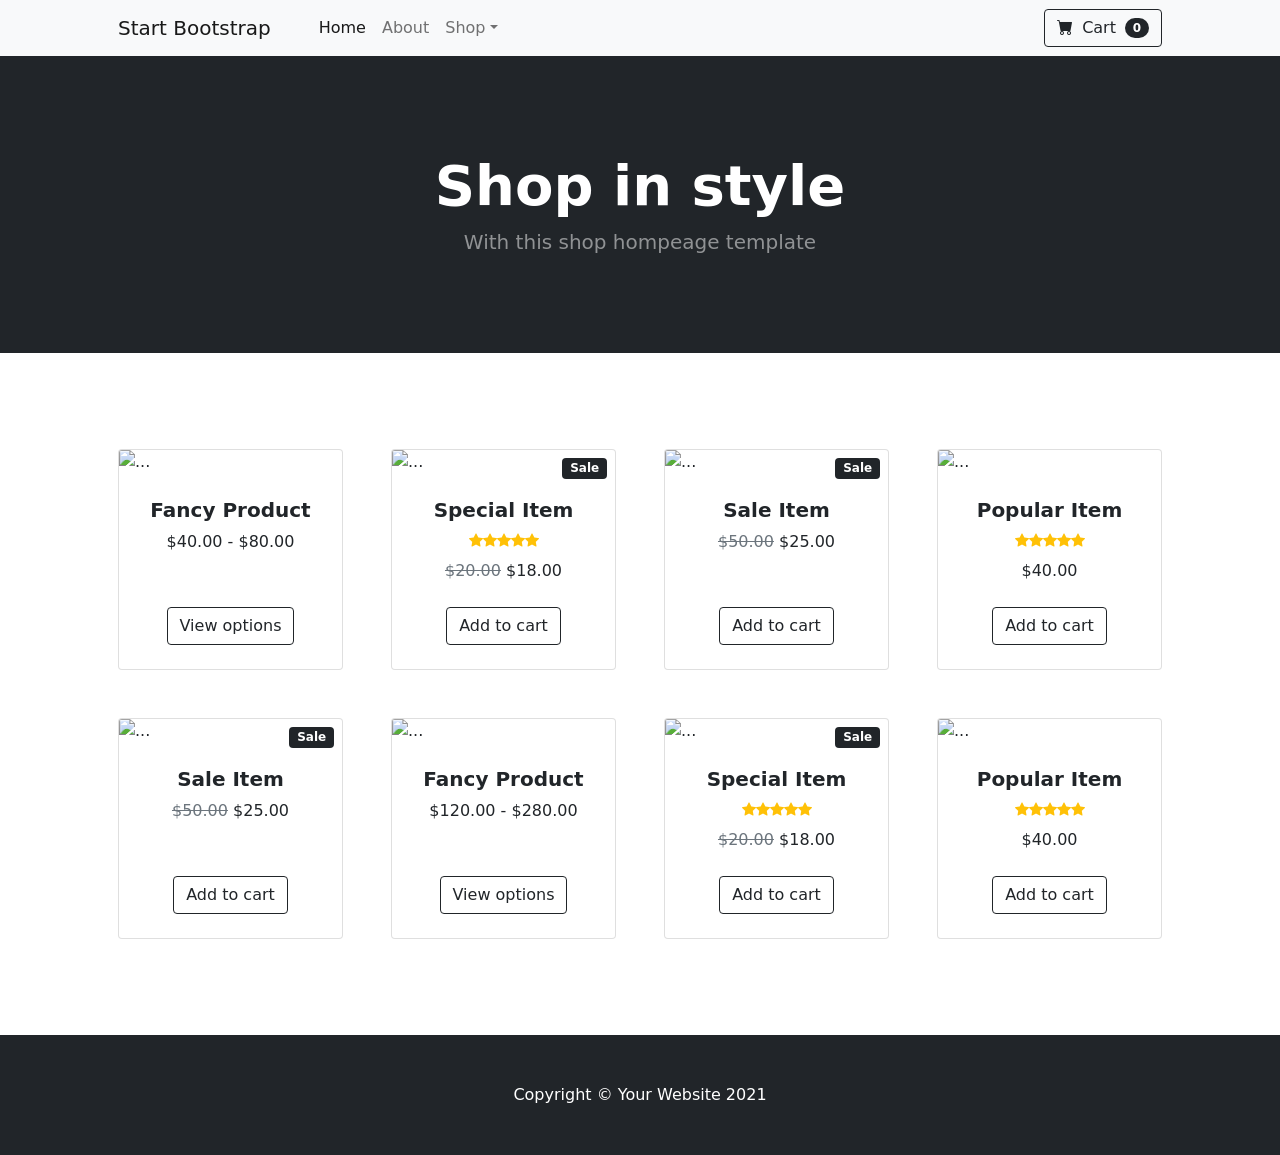
==== public/jalon1/index.html @ 6bcda77b "index jalon1" ====
<!DOCTYPE html>
<html lang="en">
    <head>
        <meta charset="utf-8" />
        <meta name="viewport" content="width=device-width, initial-scale=1, shrink-to-fit=no" />
        <meta name="description" content="" />
        <meta name="author" content="" />
        <title>Shop Homepage - Start Bootstrap Template</title>
        <!-- Favicon-->
        <link rel="icon" type="image/x-icon" href="assets/favicon.ico" />
        <!-- Bootstrap icons-->
        <link href="https://cdn.jsdelivr.net/npm/bootstrap-icons@1.5.0/font/bootstrap-icons.css" rel="stylesheet" />
        <!-- Core theme CSS (includes Bootstrap)-->
        <link href="css/styles.css" rel="stylesheet" />
    </head>
    <body>
        <!-- Navigation-->
        <nav class="navbar navbar-expand-lg navbar-light bg-light">
            <div class="container px-4 px-lg-5">
                <a class="navbar-brand" href="#!">Start Bootstrap</a>
                <button class="navbar-toggler" type="button" data-bs-toggle="collapse" data-bs-target="#navbarSupportedContent" aria-controls="navbarSupportedContent" aria-expanded="false" aria-label="Toggle navigation"><span class="navbar-toggler-icon"></span></button>
                <div class="collapse navbar-collapse" id="navbarSupportedContent">
                    <ul class="navbar-nav me-auto mb-2 mb-lg-0 ms-lg-4">
                        <li class="nav-item"><a class="nav-link active" aria-current="page" href="#!">Home</a></li>
                        <li class="nav-item"><a class="nav-link" href="#!">About</a></li>
                        <li class="nav-item dropdown">
                            <a class="nav-link dropdown-toggle" id="navbarDropdown" href="#" role="button" data-bs-toggle="dropdown" aria-expanded="false">Shop</a>
                            <ul class="dropdown-menu" aria-labelledby="navbarDropdown">
                                <li><a class="dropdown-item" href="#!">All Products</a></li>
                                <li><hr class="dropdown-divider" /></li>
                                <li><a class="dropdown-item" href="#!">Popular Items</a></li>
                                <li><a class="dropdown-item" href="#!">New Arrivals</a></li>
                            </ul>
                        </li>
                    </ul>
                    <form class="d-flex">
                        <button class="btn btn-outline-dark" type="submit">
                            <i class="bi-cart-fill me-1"></i>
                            Cart
                            <span class="badge bg-dark text-white ms-1 rounded-pill">0</span>
                        </button>
                    </form>
                </div>
            </div>
        </nav>
        <!-- Header-->
        <header class="bg-dark py-5">
            <div class="container px-4 px-lg-5 my-5">
                <div class="text-center text-white">
                    <h1 class="display-4 fw-bolder">Shop in style</h1>
                    <p class="lead fw-normal text-white-50 mb-0">With this shop hompeage template</p>
                </div>
            </div>
        </header>
        <!-- Section-->
        <section class="py-5">
            <div class="container px-4 px-lg-5 mt-5">
                <div class="row gx-4 gx-lg-5 row-cols-2 row-cols-md-3 row-cols-xl-4 justify-content-center">
                    <div class="col mb-5">
                        <div class="card h-100">
                            <!-- Product image-->
                            <img class="card-img-top" src="https://dummyimage.com/450x300/dee2e6/6c757d.jpg" alt="..." />
                            <!-- Product details-->
                            <div class="card-body p-4">
                                <div class="text-center">
                                    <!-- Product name-->
                                    <h5 class="fw-bolder">Fancy Product</h5>
                                    <!-- Product price-->
                                    $40.00 - $80.00
                                </div>
                            </div>
                            <!-- Product actions-->
                            <div class="card-footer p-4 pt-0 border-top-0 bg-transparent">
                                <div class="text-center"><a class="btn btn-outline-dark mt-auto" href="#">View options</a></div>
                            </div>
                        </div>
                    </div>
                    <div class="col mb-5">
                        <div class="card h-100">
                            <!-- Sale badge-->
                            <div class="badge bg-dark text-white position-absolute" style="top: 0.5rem; right: 0.5rem">Sale</div>
                            <!-- Product image-->
                            <img class="card-img-top" src="https://dummyimage.com/450x300/dee2e6/6c757d.jpg" alt="..." />
                            <!-- Product details-->
                            <div class="card-body p-4">
                                <div class="text-center">
                                    <!-- Product name-->
                                    <h5 class="fw-bolder">Special Item</h5>
                                    <!-- Product reviews-->
                                    <div class="d-flex justify-content-center small text-warning mb-2">
                                        <div class="bi-star-fill"></div>
                                        <div class="bi-star-fill"></div>
                                        <div class="bi-star-fill"></div>
                                        <div class="bi-star-fill"></div>
                                        <div class="bi-star-fill"></div>
                                    </div>
                                    <!-- Product price-->
                                    <span class="text-muted text-decoration-line-through">$20.00</span>
                                    $18.00
                                </div>
                            </div>
                            <!-- Product actions-->
                            <div class="card-footer p-4 pt-0 border-top-0 bg-transparent">
                                <div class="text-center"><a class="btn btn-outline-dark mt-auto" href="#">Add to cart</a></div>
                            </div>
                        </div>
                    </div>
                    <div class="col mb-5">
                        <div class="card h-100">
                            <!-- Sale badge-->
                            <div class="badge bg-dark text-white position-absolute" style="top: 0.5rem; right: 0.5rem">Sale</div>
                            <!-- Product image-->
                            <img class="card-img-top" src="https://dummyimage.com/450x300/dee2e6/6c757d.jpg" alt="..." />
                            <!-- Product details-->
                            <div class="card-body p-4">
                                <div class="text-center">
                                    <!-- Product name-->
                                    <h5 class="fw-bolder">Sale Item</h5>
                                    <!-- Product price-->
                                    <span class="text-muted text-decoration-line-through">$50.00</span>
                                    $25.00
                                </div>
                            </div>
                            <!-- Product actions-->
                            <div class="card-footer p-4 pt-0 border-top-0 bg-transparent">
                                <div class="text-center"><a class="btn btn-outline-dark mt-auto" href="#">Add to cart</a></div>
                            </div>
                        </div>
                    </div>
                    <div class="col mb-5">
                        <div class="card h-100">
                            <!-- Product image-->
                            <img class="card-img-top" src="https://dummyimage.com/450x300/dee2e6/6c757d.jpg" alt="..." />
                            <!-- Product details-->
                            <div class="card-body p-4">
                                <div class="text-center">
                                    <!-- Product name-->
                                    <h5 class="fw-bolder">Popular Item</h5>
                                    <!-- Product reviews-->
                                    <div class="d-flex justify-content-center small text-warning mb-2">
                                        <div class="bi-star-fill"></div>
                                        <div class="bi-star-fill"></div>
                                        <div class="bi-star-fill"></div>
                                        <div class="bi-star-fill"></div>
                                        <div class="bi-star-fill"></div>
                                    </div>
                                    <!-- Product price-->
                                    $40.00
                                </div>
                            </div>
                            <!-- Product actions-->
                            <div class="card-footer p-4 pt-0 border-top-0 bg-transparent">
                                <div class="text-center"><a class="btn btn-outline-dark mt-auto" href="#">Add to cart</a></div>
                            </div>
                        </div>
                    </div>
                    <div class="col mb-5">
                        <div class="card h-100">
                            <!-- Sale badge-->
                            <div class="badge bg-dark text-white position-absolute" style="top: 0.5rem; right: 0.5rem">Sale</div>
                            <!-- Product image-->
                            <img class="card-img-top" src="https://dummyimage.com/450x300/dee2e6/6c757d.jpg" alt="..." />
                            <!-- Product details-->
                            <div class="card-body p-4">
                                <div class="text-center">
                                    <!-- Product name-->
                                    <h5 class="fw-bolder">Sale Item</h5>
                                    <!-- Product price-->
                                    <span class="text-muted text-decoration-line-through">$50.00</span>
                                    $25.00
                                </div>
                            </div>
                            <!-- Product actions-->
                            <div class="card-footer p-4 pt-0 border-top-0 bg-transparent">
                                <div class="text-center"><a class="btn btn-outline-dark mt-auto" href="#">Add to cart</a></div>
                            </div>
                        </div>
                    </div>
                    <div class="col mb-5">
                        <div class="card h-100">
                            <!-- Product image-->
                            <img class="card-img-top" src="https://dummyimage.com/450x300/dee2e6/6c757d.jpg" alt="..." />
                            <!-- Product details-->
                            <div class="card-body p-4">
                                <div class="text-center">
                                    <!-- Product name-->
                                    <h5 class="fw-bolder">Fancy Product</h5>
                                    <!-- Product price-->
                                    $120.00 - $280.00
                                </div>
                            </div>
                            <!-- Product actions-->
                            <div class="card-footer p-4 pt-0 border-top-0 bg-transparent">
                                <div class="text-center"><a class="btn btn-outline-dark mt-auto" href="#">View options</a></div>
                            </div>
                        </div>
                    </div>
                    <div class="col mb-5">
                        <div class="card h-100">
                            <!-- Sale badge-->
                            <div class="badge bg-dark text-white position-absolute" style="top: 0.5rem; right: 0.5rem">Sale</div>
                            <!-- Product image-->
                            <img class="card-img-top" src="https://dummyimage.com/450x300/dee2e6/6c757d.jpg" alt="..." />
                            <!-- Product details-->
                            <div class="card-body p-4">
                                <div class="text-center">
                                    <!-- Product name-->
                                    <h5 class="fw-bolder">Special Item</h5>
                                    <!-- Product reviews-->
                                    <div class="d-flex justify-content-center small text-warning mb-2">
                                        <div class="bi-star-fill"></div>
                                        <div class="bi-star-fill"></div>
                                        <div class="bi-star-fill"></div>
                                        <div class="bi-star-fill"></div>
                                        <div class="bi-star-fill"></div>
                                    </div>
                                    <!-- Product price-->
                                    <span class="text-muted text-decoration-line-through">$20.00</span>
                                    $18.00
                                </div>
                            </div>
                            <!-- Product actions-->
                            <div class="card-footer p-4 pt-0 border-top-0 bg-transparent">
                                <div class="text-center"><a class="btn btn-outline-dark mt-auto" href="#">Add to cart</a></div>
                            </div>
                        </div>
                    </div>
                    <div class="col mb-5">
                        <div class="card h-100">
                            <!-- Product image-->
                            <img class="card-img-top" src="https://dummyimage.com/450x300/dee2e6/6c757d.jpg" alt="..." />
                            <!-- Product details-->
                            <div class="card-body p-4">
                                <div class="text-center">
                                    <!-- Product name-->
                                    <h5 class="fw-bolder">Popular Item</h5>
                                    <!-- Product reviews-->
                                    <div class="d-flex justify-content-center small text-warning mb-2">
                                        <div class="bi-star-fill"></div>
                                        <div class="bi-star-fill"></div>
                                        <div class="bi-star-fill"></div>
                                        <div class="bi-star-fill"></div>
                                        <div class="bi-star-fill"></div>
                                    </div>
                                    <!-- Product price-->
                                    $40.00
                                </div>
                            </div>
                            <!-- Product actions-->
                            <div class="card-footer p-4 pt-0 border-top-0 bg-transparent">
                                <div class="text-center"><a class="btn btn-outline-dark mt-auto" href="#">Add to cart</a></div>
                            </div>
                        </div>
                    </div>
                </div>
            </div>
        </section>
        <!-- Footer-->
        <footer class="py-5 bg-dark">
            <div class="container"><p class="m-0 text-center text-white">Copyright &copy; Your Website 2021</p></div>
        </footer>
        <!-- Bootstrap core JS-->
        <script src="https://cdn.jsdelivr.net/npm/bootstrap@5.1.3/dist/js/bootstrap.bundle.min.js"></script>
        <!-- Core theme JS-->
        <script src="js/scripts.js"></script>
    </body>
</html>
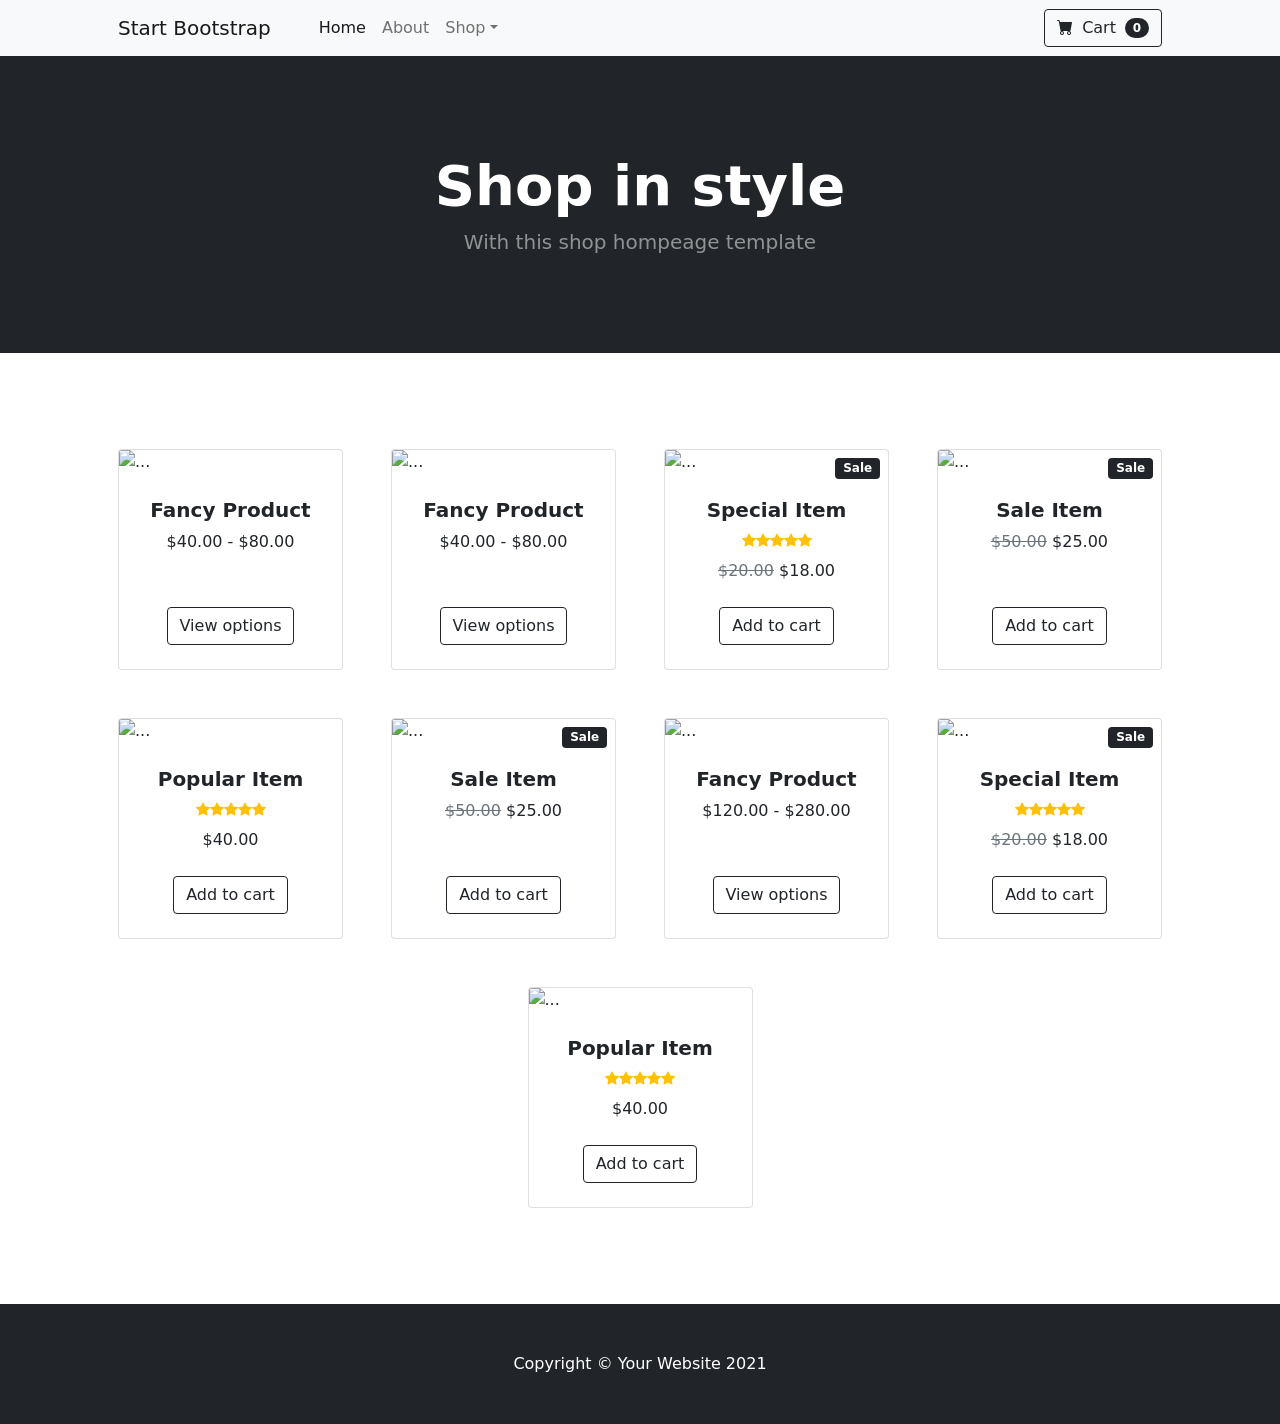
==== commit 39558a93: "Cinquieme colonne" ====
--- a/public/jalon1/index.html
+++ b/public/jalon1/index.html
@@ -77,6 +77,25 @@
                     </div>
                     <div class="col mb-5">
                         <div class="card h-100">
+                            <!-- Product image-->
+                            <img class="card-img-top" src="https://dummyimage.com/450x300/dee2e6/6c757d.jpg" alt="..." />
+                            <!-- Product details-->
+                            <div class="card-body p-4">
+                                <div class="text-center">
+                                    <!-- Product name-->
+                                    <h5 class="fw-bolder">Fancy Product</h5>
+                                    <!-- Product price-->
+                                    $40.00 - $80.00
+                                </div>
+                            </div>
+                            <!-- Product actions-->
+                            <div class="card-footer p-4 pt-0 border-top-0 bg-transparent">
+                                <div class="text-center"><a class="btn btn-outline-dark mt-auto" href="#">View options</a></div>
+                            </div>
+                        </div>
+                    </div>
+                    <div class="col mb-5">
+                        <div class="card h-100">
                             <!-- Sale badge-->
                             <div class="badge bg-dark text-white position-absolute" style="top: 0.5rem; right: 0.5rem">Sale</div>
                             <!-- Product image-->
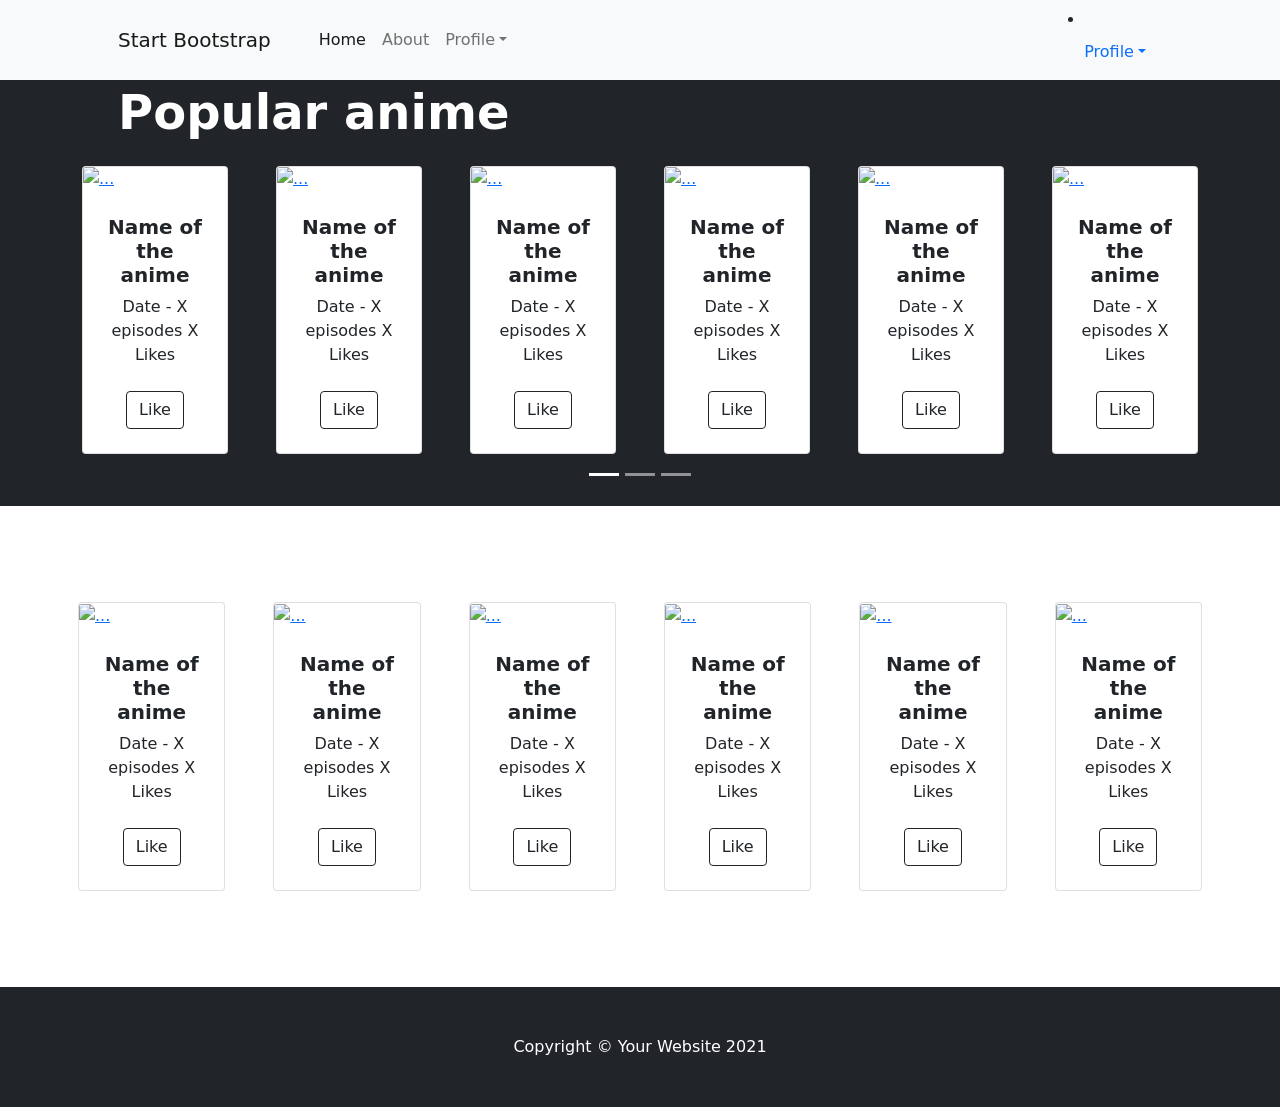
==== commit ea326070: "Homepage updated" ====
--- a/public/jalon1/index.html
+++ b/public/jalon1/index.html
@@ -24,250 +24,617 @@
                         <li class="nav-item"><a class="nav-link active" aria-current="page" href="#!">Home</a></li>
                         <li class="nav-item"><a class="nav-link" href="#!">About</a></li>
                         <li class="nav-item dropdown">
-                            <a class="nav-link dropdown-toggle" id="navbarDropdown" href="#" role="button" data-bs-toggle="dropdown" aria-expanded="false">Shop</a>
+                            <a class="nav-link dropdown-toggle" id="navbarDropdown" href="#" role="button" data-bs-toggle="dropdown" aria-expanded="false">Profile</a>
                             <ul class="dropdown-menu" aria-labelledby="navbarDropdown">
-                                <li><a class="dropdown-item" href="#!">All Products</a></li>
+                                <li><a class="dropdown-item" href="#!">Show profile</a></li>
                                 <li><hr class="dropdown-divider" /></li>
-                                <li><a class="dropdown-item" href="#!">Popular Items</a></li>
-                                <li><a class="dropdown-item" href="#!">New Arrivals</a></li>
+                                <li><a class="dropdown-item" href="#!">Change user</a></li>
+                                <li><a class="dropdown-item" href="#!">Disconnect</a></li>
                             </ul>
                         </li>
                     </ul>
                     <form class="d-flex">
-                        <button class="btn btn-outline-dark" type="submit">
-                            <i class="bi-cart-fill me-1"></i>
-                            Cart
-                            <span class="badge bg-dark text-white ms-1 rounded-pill">0</span>
-                        </button>
+                        <li class="nav-item dropdown">
+                            <a class="nav-link dropdown-toggle" id="navbarDropdown" href="#" role="button" data-bs-toggle="dropdown" aria-expanded="false">Profile</a>
+                            <ul class="dropdown-menu" aria-labelledby="navbarDropdown">
+                                <li><a class="dropdown-item" href="#!">Login</a></li>
+                                <li><hr class="dropdown-divider" /></li>
+                                <li><a class="dropdown-item" href="#!">Disconnect</a></li>
+                                <li><a class="dropdown-item" href="#!">Change user</a></li>
+                            </ul>
+                        </li>
                     </form>
                 </div>
             </div>
         </nav>
-        <!-- Header-->
-        <header class="bg-dark py-5">
-            <div class="container px-4 px-lg-5 my-5">
-                <div class="text-center text-white">
-                    <h1 class="display-4 fw-bolder">Shop in style</h1>
-                    <p class="lead fw-normal text-white-50 mb-0">With this shop hompeage template</p>
+        <!-- Header Title-->
+        <header class="bg-dark py-1">
+            <div class="container px-4 px-lg-5">
+                <div class="text-left text-white">
+                    <h1 class="display-5 fw-bolder">Popular anime</h1>
                 </div>
             </div>
         </header>
+        
+        <!-- Header Carousel-->
+        <header class="bg-dark py-1">
+            <div class="container px-4 px-lg-5 my-2"></div>
+                <div class="container-fluid">
+                    <div id="myCarousel" class="carousel slide" data-bs-ride="carousel">
+                        <div class="carousel-indicators">
+                          <button type="button" data-bs-target="#myCarousel" data-bs-slide-to="0" class="active" aria-current="true" aria-label="Slide 1"></button>
+                          <button type="button" data-bs-target="#myCarousel" data-bs-slide-to="1" aria-label="Slide 2"></button>
+                          <button type="button" data-bs-target="#myCarousel" data-bs-slide-to="2" aria-label="Slide 3"></button>
+                        </div>
+                        <div class="carousel-inner">
+                          <div class="carousel-item active">
+                            <!-- Carousel slide 1-->
+                            <div class="container">
+                                <div class="row gx-4 gx-lg-5 row-cols-2 row-cols-md-3 row-cols-xl-6 justify-content-center">
+                                    <!-- Item 1-->
+                                    <div class="col mb-5">
+                                        <div class="card h-100"> 
+                                            <!-- Product image-->
+                                            <a href="#video"> 
+                                            <img class="card-img-top" src="https://www.pngkey.com/png/full/346-3464743_kitsune-chan-render-by-nekoryocatsan-d5lfvvc-anime-girl.png" alt="..." />
+                                            </a>
+                                            <div class="card-body p-4">
+                                                <div class="text-center">
+                                                    <!-- Product name-->
+                                                    <h5 class="fw-bolder">Name of the anime</h5>
+                                                    <!-- Product price-->
+                                                    Date - X episodes
+                                                    X Likes
+                                                </div>
+                                            </div>
+                                            <!-- Bottom Button-->
+                                            <div class="card-footer p-4 pt-0 border-top-0 bg-transparent">
+                                                <div class="text-center"><a class="btn btn-outline-dark mt-auto" href="#3">Like</a></div>
+                                            </div>
+                                        </div>
+                                    </div>
+                                    <!-- Item 2-->
+                                    <div class="col mb-5">
+                                        <div class="card h-100"> 
+                                            <!-- Product image-->
+                                            <a href="#video"> 
+                                            <img class="card-img-top" src="https://fond-ecran-manga.fr/wp-content/uploads/2020/04/Assassination-Classroom-Nagisa-Karma-Korosensei-Poster-by-450x600.png" alt="..." />
+                                            </a>
+                                            <div class="card-body p-4">
+                                                <div class="text-center">
+                                                    <!-- Product name-->
+                                                    <h5 class="fw-bolder">Name of the anime</h5>
+                                                    <!-- Product price-->
+                                                    Date - X episodes
+                                                    X Likes
+                                                </div>
+                                            </div>
+                                            <!-- Bottom Button-->
+                                            <div class="card-footer p-4 pt-0 border-top-0 bg-transparent">
+                                                <div class="text-center"><a class="btn btn-outline-dark mt-auto" href="#3">Like</a></div>
+                                            </div>
+                                        </div>
+                                    </div>
+                                    <!-- Item 3-->
+                                    <div class="col mb-5">
+                                        <div class="card h-100"> 
+                                            <!-- Product image-->
+                                            <a href="#video"> 
+                                            <img class="card-img-top" src="https://dummyimage.com/450x600/dee2e6/6c757d.jpg" alt="..." />
+                                            </a>
+                                            <div class="card-body p-4">
+                                                <div class="text-center">
+                                                    <!-- Product name-->
+                                                    <h5 class="fw-bolder">Name of the anime</h5>
+                                                    <!-- Product price-->
+                                                    Date - X episodes
+                                                    X Likes
+                                                </div>
+                                            </div>
+                                            <!-- Bottom Button-->
+                                            <div class="card-footer p-4 pt-0 border-top-0 bg-transparent">
+                                                <div class="text-center"><a class="btn btn-outline-dark mt-auto" href="#3">Like</a></div>
+                                            </div>
+                                        </div>
+                                    </div>
+                                    <!-- Item 4-->
+                                    <div class="col mb-5">
+                                        <div class="card h-100"> 
+                                            <!-- Product image-->
+                                            <a href="#video"> 
+                                            <img class="card-img-top" src="https://dummyimage.com/450x600/dee2e6/6c757d.jpg" alt="..." />
+                                            </a>
+                                            <div class="card-body p-4">
+                                                <div class="text-center">
+                                                    <!-- Product name-->
+                                                    <h5 class="fw-bolder">Name of the anime</h5>
+                                                    <!-- Product price-->
+                                                    Date - X episodes
+                                                    X Likes
+                                                </div>
+                                            </div>
+                                            <!-- Bottom Button-->
+                                            <div class="card-footer p-4 pt-0 border-top-0 bg-transparent">
+                                                <div class="text-center"><a class="btn btn-outline-dark mt-auto" href="#3">Like</a></div>
+                                            </div>
+                                        </div>
+                                    </div>
+                                    <!-- Item 5-->
+                                    <div class="col mb-5">
+                                        <div class="card h-100"> 
+                                            <!-- Product image-->
+                                            <a href="#video"> 
+                                            <img class="card-img-top" src="https://dummyimage.com/450x600/dee2e6/6c757d.jpg" alt="..." />
+                                            </a>
+                                            <div class="card-body p-4">
+                                                <div class="text-center">
+                                                    <!-- Product name-->
+                                                    <h5 class="fw-bolder">Name of the anime</h5>
+                                                    <!-- Product price-->
+                                                    Date - X episodes
+                                                    X Likes
+                                                </div>
+                                            </div>
+                                            <!-- Bottom Button-->
+                                            <div class="card-footer p-4 pt-0 border-top-0 bg-transparent">
+                                                <div class="text-center"><a class="btn btn-outline-dark mt-auto" href="#3">Like</a></div>
+                                            </div>
+                                        </div>
+                                    </div>
+                                    <!-- Item 6-->
+                                    <div class="col mb-5">
+                                        <div class="card h-100"> 
+                                            <!-- Product image-->
+                                            <a href="#video"> 
+                                            <img class="card-img-top" src="https://dummyimage.com/450x600/dee2e6/6c757d.jpg" alt="..." />
+                                            </a>
+                                            <div class="card-body p-4">
+                                                <div class="text-center">
+                                                    <!-- Product name-->
+                                                    <h5 class="fw-bolder">Name of the anime</h5>
+                                                    <!-- Product price-->
+                                                    Date - X episodes
+                                                    X Likes
+                                                </div>
+                                            </div>
+                                            <!-- Bottom Button-->
+                                            <div class="card-footer p-4 pt-0 border-top-0 bg-transparent">
+                                                <div class="text-center"><a class="btn btn-outline-dark mt-auto" href="#3">Like</a></div>
+                                            </div>
+                                        </div>
+                                    </div>
+                                </div>
+                            </div>
+                        </div>
+
+                        <div class="carousel-item">
+                              <!-- Carousel slide 2-->
+                            <div class="container">
+                                <div class="row gx-4 gx-lg-5 row-cols-2 row-cols-md-3 row-cols-xl-6 justify-content-center">
+                                    <!-- Item 7-->
+                                    <div class="col mb-5">
+                                        <div class="card h-100"> 
+                                            <!-- Product image-->
+                                            <a href="#video"> 
+                                            <img class="card-img-top" src="https://dummyimage.com/450x600/dee2e6/6c757d.jpg" alt="..." />
+                                            </a>
+                                            <div class="card-body p-4">
+                                                <div class="text-center">
+                                                    <!-- Product name-->
+                                                    <h5 class="fw-bolder">Name of the anime</h5>
+                                                    <!-- Product price-->
+                                                    Date - X episodes
+                                                    X Likes
+                                                </div>
+                                            </div>
+                                            <!-- Bottom Button-->
+                                            <div class="card-footer p-4 pt-0 border-top-0 bg-transparent">
+                                                <div class="text-center"><a class="btn btn-outline-dark mt-auto" href="#3">Like</a></div>
+                                            </div>
+                                        </div>
+                                    </div>
+                                    <!-- Item 8-->
+                                    <div class="col mb-5">
+                                        <div class="card h-100"> 
+                                            <!-- Product image-->
+                                            <a href="#video"> 
+                                            <img class="card-img-top" src="https://dummyimage.com/450x600/dee2e6/6c757d.jpg" alt="..." />
+                                            </a>
+                                            <div class="card-body p-4">
+                                                <div class="text-center">
+                                                    <!-- Product name-->
+                                                    <h5 class="fw-bolder">Name of the anime</h5>
+                                                    <!-- Product price-->
+                                                    Date - X episodes
+                                                    X Likes
+                                                </div>
+                                            </div>
+                                            <!-- Bottom Button-->
+                                            <div class="card-footer p-4 pt-0 border-top-0 bg-transparent">
+                                                <div class="text-center"><a class="btn btn-outline-dark mt-auto" href="#3">Like</a></div>
+                                            </div>
+                                        </div>
+                                    </div>
+                                    <!-- Item 9-->
+                                    <div class="col mb-5">
+                                        <div class="card h-100"> 
+                                            <!-- Product image-->
+                                            <a href="#video"> 
+                                            <img class="card-img-top" src="https://dummyimage.com/450x600/dee2e6/6c757d.jpg" alt="..." />
+                                            </a>
+                                            <div class="card-body p-4">
+                                                <div class="text-center">
+                                                    <!-- Product name-->
+                                                    <h5 class="fw-bolder">Name of the anime</h5>
+                                                    <!-- Product price-->
+                                                    Date - X episodes
+                                                    X Likes
+                                                </div>
+                                            </div>
+                                            <!-- Bottom Button-->
+                                            <div class="card-footer p-4 pt-0 border-top-0 bg-transparent">
+                                                <div class="text-center"><a class="btn btn-outline-dark mt-auto" href="#3">Like</a></div>
+                                            </div>
+                                        </div>
+                                    </div>
+                                    <!-- Item 10-->
+                                    <div class="col mb-5">
+                                        <div class="card h-100"> 
+                                            <!-- Product image-->
+                                            <a href="#video"> 
+                                            <img class="card-img-top" src="https://dummyimage.com/450x600/dee2e6/6c757d.jpg" alt="..." />
+                                            </a>
+                                            <div class="card-body p-4">
+                                                <div class="text-center">
+                                                    <!-- Product name-->
+                                                    <h5 class="fw-bolder">Name of the anime</h5>
+                                                    <!-- Product price-->
+                                                    Date - X episodes
+                                                    X Likes
+                                                </div>
+                                            </div>
+                                            <!-- Bottom Button-->
+                                            <div class="card-footer p-4 pt-0 border-top-0 bg-transparent">
+                                                <div class="text-center"><a class="btn btn-outline-dark mt-auto" href="#3">Like</a></div>
+                                            </div>
+                                        </div>
+                                    </div>
+                                    <!-- Item 11-->
+                                    <div class="col mb-5">
+                                        <div class="card h-100"> 
+                                            <!-- Product image-->
+                                            <a href="#video"> 
+                                            <img class="card-img-top" src="https://dummyimage.com/450x600/dee2e6/6c757d.jpg" alt="..." />
+                                            </a>
+                                            <div class="card-body p-4">
+                                                <div class="text-center">
+                                                    <!-- Product name-->
+                                                    <h5 class="fw-bolder">Name of the anime</h5>
+                                                    <!-- Product price-->
+                                                    Date - X episodes
+                                                    X Likes
+                                                </div>
+                                            </div>
+                                            <!-- Bottom Button-->
+                                            <div class="card-footer p-4 pt-0 border-top-0 bg-transparent">
+                                                <div class="text-center"><a class="btn btn-outline-dark mt-auto" href="#3">Like</a></div>
+                                            </div>
+                                        </div>
+                                    </div>
+                                    <!-- Item 12-->
+                                    <div class="col mb-5">
+                                        <div class="card h-100"> 
+                                            <!-- Product image-->
+                                            <a href="#video"> 
+                                            <img class="card-img-top" src="https://dummyimage.com/450x600/dee2e6/6c757d.jpg" alt="..." />
+                                            </a>
+                                            <div class="card-body p-4">
+                                                <div class="text-center">
+                                                    <!-- Product name-->
+                                                    <h5 class="fw-bolder">Name of the anime</h5>
+                                                    <!-- Product price-->
+                                                    Date - X episodes
+                                                    X Likes
+                                                </div>
+                                            </div>
+                                            <!-- Bottom Button-->
+                                            <div class="card-footer p-4 pt-0 border-top-0 bg-transparent">
+                                                <div class="text-center"><a class="btn btn-outline-dark mt-auto" href="#3">Like</a></div>
+                                            </div>
+                                        </div>
+                                    </div>
+                                </div>
+                            </div>
+                        </div>
+                        
+                        <div class="carousel-item">
+                            <!-- Carousel slide 3-->
+                          <div class="container">
+                              <div class="row gx-4 gx-lg-5 row-cols-2 row-cols-md-3 row-cols-xl-6 justify-content-center">
+                                  <!-- Item 13-->
+                                  <div class="col mb-5">
+                                    <div class="card h-100"> 
+                                        <!-- Product image-->
+                                        <a href="#video"> 
+                                        <img class="card-img-top" src="https://dummyimage.com/450x600/dee2e6/6c757d.jpg" alt="..." />
+                                        </a>
+                                        <div class="card-body p-4">
+                                            <div class="text-center">
+                                                <!-- Product name-->
+                                                <h5 class="fw-bolder">Name of the anime</h5>
+                                                <!-- Product price-->
+                                                Date - X episodes
+                                                X Likes
+                                            </div>
+                                        </div>
+                                        <!-- Bottom Button-->
+                                        <div class="card-footer p-4 pt-0 border-top-0 bg-transparent">
+                                            <div class="text-center"><a class="btn btn-outline-dark mt-auto" href="#3">Like</a></div>
+                                        </div>
+                                    </div>
+                                </div>
+                                <!-- Item 14-->
+                                <div class="col mb-5">
+                                    <div class="card h-100"> 
+                                        <!-- Product image-->
+                                        <a href="#video"> 
+                                        <img class="card-img-top" src="https://dummyimage.com/450x600/dee2e6/6c757d.jpg" alt="..." />
+                                        </a>
+                                        <div class="card-body p-4">
+                                            <div class="text-center">
+                                                <!-- Product name-->
+                                                <h5 class="fw-bolder">Name of the anime</h5>
+                                                <!-- Product price-->
+                                                Date - X episodes
+                                                X Likes
+                                            </div>
+                                        </div>
+                                        <!-- Bottom Button-->
+                                        <div class="card-footer p-4 pt-0 border-top-0 bg-transparent">
+                                            <div class="text-center"><a class="btn btn-outline-dark mt-auto" href="#3">Like</a></div>
+                                        </div>
+                                    </div>
+                                </div>
+                                <!-- Item 15-->
+                                <div class="col mb-5">
+                                    <div class="card h-100"> 
+                                        <!-- Product image-->
+                                        <a href="#video"> 
+                                        <img class="card-img-top" src="https://dummyimage.com/450x600/dee2e6/6c757d.jpg" alt="..." />
+                                        </a>
+                                        <div class="card-body p-4">
+                                            <div class="text-center">
+                                                <!-- Product name-->
+                                                <h5 class="fw-bolder">Name of the anime</h5>
+                                                <!-- Product price-->
+                                                Date - X episodes
+                                                X Likes
+                                            </div>
+                                        </div>
+                                        <!-- Bottom Button-->
+                                        <div class="card-footer p-4 pt-0 border-top-0 bg-transparent">
+                                            <div class="text-center"><a class="btn btn-outline-dark mt-auto" href="#3">Like</a></div>
+                                        </div>
+                                    </div>
+                                </div>
+                                <!-- Item 16-->
+                                <div class="col mb-5">
+                                    <div class="card h-100"> 
+                                        <!-- Product image-->
+                                        <a href="#video"> 
+                                        <img class="card-img-top" src="https://dummyimage.com/450x600/dee2e6/6c757d.jpg" alt="..." />
+                                        </a>
+                                        <div class="card-body p-4">
+                                            <div class="text-center">
+                                                <!-- Product name-->
+                                                <h5 class="fw-bolder">Name of the anime</h5>
+                                                <!-- Product price-->
+                                                Date - X episodes
+                                                X Likes
+                                            </div>
+                                        </div>
+                                        <!-- Bottom Button-->
+                                        <div class="card-footer p-4 pt-0 border-top-0 bg-transparent">
+                                            <div class="text-center"><a class="btn btn-outline-dark mt-auto" href="#3">Like</a></div>
+                                        </div>
+                                    </div>
+                                </div>
+                                <!-- Item 17-->
+                                <div class="col mb-5">
+                                    <div class="card h-100"> 
+                                        <!-- Product image-->
+                                        <a href="#video"> 
+                                        <img class="card-img-top" src="https://dummyimage.com/450x600/dee2e6/6c757d.jpg" alt="..." />
+                                        </a>
+                                        <div class="card-body p-4">
+                                            <div class="text-center">
+                                                <!-- Product name-->
+                                                <h5 class="fw-bolder">Name of the anime</h5>
+                                                <!-- Product price-->
+                                                Date - X episodes
+                                                X Likes
+                                            </div>
+                                        </div>
+                                        <!-- Bottom Button-->
+                                        <div class="card-footer p-4 pt-0 border-top-0 bg-transparent">
+                                            <div class="text-center"><a class="btn btn-outline-dark mt-auto" href="#3">Like</a></div>
+                                        </div>
+                                    </div>
+                                </div>
+                                <!-- Item 18-->
+                                <div class="col mb-5">
+                                    <div class="card h-100"> 
+                                        <!-- Product image-->
+                                        <a href="#video"> 
+                                        <img class="card-img-top" src="https://dummyimage.com/450x600/dee2e6/6c757d.jpg" alt="..." />
+                                        </a>
+                                        <div class="card-body p-4">
+                                            <div class="text-center">
+                                                <!-- Product name-->
+                                                <h5 class="fw-bolder">Name of the anime</h5>
+                                                <!-- Product price-->
+                                                Date - X episodes
+                                                X Likes
+                                            </div>
+                                        </div>
+                                        <!-- Bottom Button-->
+                                        <div class="card-footer p-4 pt-0 border-top-0 bg-transparent">
+                                            <div class="text-center"><a class="btn btn-outline-dark mt-auto" href="#3">Like</a></div>
+                                        </div>
+                                    </div>
+                                </div>
+                              </div>
+                          </div>
+                       </div>
+
+                        <button class="carousel-control-prev" type="button" data-bs-target="#myCarousel" data-bs-slide="prev">
+                          <span class="carousel-control-prev-icon" aria-hidden="true"></span>
+                          <span class="visually-hidden">Previous</span>
+                        </button>
+                        <button class="carousel-control-next" type="button" data-bs-target="#myCarousel" data-bs-slide="next">
+                          <span class="carousel-control-next-icon" aria-hidden="true"></span>
+                          <span class="visually-hidden">Next</span>
+                        </button>
+                      </div>
+                </div>
+            </div>
+        </header>
+
+        
+
         <!-- Section-->
         <section class="py-5">
-            <div class="container px-4 px-lg-5 mt-5">
-                <div class="row gx-4 gx-lg-5 row-cols-2 row-cols-md-3 row-cols-xl-4 justify-content-center">
+            <div class="container px-4 px-lg-2 mt-5">
+                <div class="row gx-4 gx-lg-5 row-cols-2 row-cols-md-3 row-cols-xl-6 justify-content-center">
+                    <!-- Item 19-->
                     <div class="col mb-5">
-                        <div class="card h-100">
+                        <div class="card h-100"> 
                             <!-- Product image-->
-                            <img class="card-img-top" src="https://dummyimage.com/450x300/dee2e6/6c757d.jpg" alt="..." />
-                            <!-- Product details-->
+                            <a href="#video"> 
+                            <img class="card-img-top" src="https://dummyimage.com/450x600/dee2e6/6c757d.jpg" alt="..." />
+                            </a>
                             <div class="card-body p-4">
                                 <div class="text-center">
                                     <!-- Product name-->
-                                    <h5 class="fw-bolder">Fancy Product</h5>
+                                    <h5 class="fw-bolder">Name of the anime</h5>
                                     <!-- Product price-->
-                                    $40.00 - $80.00
-                                </div>
-                            </div>
-                            <!-- Product actions-->
+                                    Date - X episodes
+                                    X Likes
+                                </div>
+                            </div>
+                            <!-- Bottom Button-->
                             <div class="card-footer p-4 pt-0 border-top-0 bg-transparent">
-                                <div class="text-center"><a class="btn btn-outline-dark mt-auto" href="#">View options</a></div>
+                                <div class="text-center"><a class="btn btn-outline-dark mt-auto" href="#3">Like</a></div>
                             </div>
                         </div>
                     </div>
-                    <div class="col mb-5">
-                        <div class="card h-100">
+                   <!-- Item 20-->
+                   <div class="col mb-5">
+                        <div class="card h-100"> 
                             <!-- Product image-->
-                            <img class="card-img-top" src="https://dummyimage.com/450x300/dee2e6/6c757d.jpg" alt="..." />
-                            <!-- Product details-->
+                            <a href="#video"> 
+                            <img class="card-img-top" src="https://dummyimage.com/450x600/dee2e6/6c757d.jpg" alt="..." />
+                            </a>
                             <div class="card-body p-4">
                                 <div class="text-center">
                                     <!-- Product name-->
-                                    <h5 class="fw-bolder">Fancy Product</h5>
+                                    <h5 class="fw-bolder">Name of the anime</h5>
                                     <!-- Product price-->
-                                    $40.00 - $80.00
-                                </div>
-                            </div>
-                            <!-- Product actions-->
+                                    Date - X episodes
+                                    X Likes
+                                </div>
+                            </div>
+                            <!-- Bottom Button-->
                             <div class="card-footer p-4 pt-0 border-top-0 bg-transparent">
-                                <div class="text-center"><a class="btn btn-outline-dark mt-auto" href="#">View options</a></div>
+                                <div class="text-center"><a class="btn btn-outline-dark mt-auto" href="#3">Like</a></div>
                             </div>
                         </div>
                     </div>
+                    <!-- Item 21-->
                     <div class="col mb-5">
-                        <div class="card h-100">
-                            <!-- Sale badge-->
-                            <div class="badge bg-dark text-white position-absolute" style="top: 0.5rem; right: 0.5rem">Sale</div>
+                        <div class="card h-100"> 
                             <!-- Product image-->
-                            <img class="card-img-top" src="https://dummyimage.com/450x300/dee2e6/6c757d.jpg" alt="..." />
-                            <!-- Product details-->
+                            <a href="#video"> 
+                            <img class="card-img-top" src="https://dummyimage.com/450x600/dee2e6/6c757d.jpg" alt="..." />
+                            </a>
                             <div class="card-body p-4">
                                 <div class="text-center">
                                     <!-- Product name-->
-                                    <h5 class="fw-bolder">Special Item</h5>
-                                    <!-- Product reviews-->
-                                    <div class="d-flex justify-content-center small text-warning mb-2">
-                                        <div class="bi-star-fill"></div>
-                                        <div class="bi-star-fill"></div>
-                                        <div class="bi-star-fill"></div>
-                                        <div class="bi-star-fill"></div>
-                                        <div class="bi-star-fill"></div>
-                                    </div>
+                                    <h5 class="fw-bolder">Name of the anime</h5>
                                     <!-- Product price-->
-                                    <span class="text-muted text-decoration-line-through">$20.00</span>
-                                    $18.00
-                                </div>
-                            </div>
-                            <!-- Product actions-->
+                                    Date - X episodes
+                                    X Likes
+                                </div>
+                            </div>
+                            <!-- Bottom Button-->
                             <div class="card-footer p-4 pt-0 border-top-0 bg-transparent">
-                                <div class="text-center"><a class="btn btn-outline-dark mt-auto" href="#">Add to cart</a></div>
+                                <div class="text-center"><a class="btn btn-outline-dark mt-auto" href="#3">Like</a></div>
                             </div>
                         </div>
                     </div>
-                    <div class="col mb-5">
-                        <div class="card h-100">
-                            <!-- Sale badge-->
-                            <div class="badge bg-dark text-white position-absolute" style="top: 0.5rem; right: 0.5rem">Sale</div>
+                   <!-- Item 22-->
+                   <div class="col mb-5">
+                        <div class="card h-100"> 
                             <!-- Product image-->
-                            <img class="card-img-top" src="https://dummyimage.com/450x300/dee2e6/6c757d.jpg" alt="..." />
-                            <!-- Product details-->
+                            <a href="#video"> 
+                            <img class="card-img-top" src="https://dummyimage.com/450x600/dee2e6/6c757d.jpg" alt="..." />
+                            </a>
                             <div class="card-body p-4">
                                 <div class="text-center">
                                     <!-- Product name-->
-                                    <h5 class="fw-bolder">Sale Item</h5>
+                                    <h5 class="fw-bolder">Name of the anime</h5>
                                     <!-- Product price-->
-                                    <span class="text-muted text-decoration-line-through">$50.00</span>
-                                    $25.00
-                                </div>
-                            </div>
-                            <!-- Product actions-->
+                                    Date - X episodes
+                                    X Likes
+                                </div>
+                            </div>
+                            <!-- Bottom Button-->
                             <div class="card-footer p-4 pt-0 border-top-0 bg-transparent">
-                                <div class="text-center"><a class="btn btn-outline-dark mt-auto" href="#">Add to cart</a></div>
+                                <div class="text-center"><a class="btn btn-outline-dark mt-auto" href="#3">Like</a></div>
                             </div>
                         </div>
                     </div>
+                    <!-- Item 23-->
                     <div class="col mb-5">
-                        <div class="card h-100">
+                        <div class="card h-100"> 
                             <!-- Product image-->
-                            <img class="card-img-top" src="https://dummyimage.com/450x300/dee2e6/6c757d.jpg" alt="..." />
-                            <!-- Product details-->
+                            <a href="#video"> 
+                            <img class="card-img-top" src="https://dummyimage.com/450x600/dee2e6/6c757d.jpg" alt="..." />
+                            </a>
                             <div class="card-body p-4">
                                 <div class="text-center">
                                     <!-- Product name-->
-                                    <h5 class="fw-bolder">Popular Item</h5>
-                                    <!-- Product reviews-->
-                                    <div class="d-flex justify-content-center small text-warning mb-2">
-                                        <div class="bi-star-fill"></div>
-                                        <div class="bi-star-fill"></div>
-                                        <div class="bi-star-fill"></div>
-                                        <div class="bi-star-fill"></div>
-                                        <div class="bi-star-fill"></div>
-                                    </div>
+                                    <h5 class="fw-bolder">Name of the anime</h5>
                                     <!-- Product price-->
-                                    $40.00
-                                </div>
-                            </div>
-                            <!-- Product actions-->
+                                    Date - X episodes
+                                    X Likes
+                                </div>
+                            </div>
+                            <!-- Bottom Button-->
                             <div class="card-footer p-4 pt-0 border-top-0 bg-transparent">
-                                <div class="text-center"><a class="btn btn-outline-dark mt-auto" href="#">Add to cart</a></div>
+                                <div class="text-center"><a class="btn btn-outline-dark mt-auto" href="#3">Like</a></div>
                             </div>
                         </div>
                     </div>
-                    <div class="col mb-5">
-                        <div class="card h-100">
-                            <!-- Sale badge-->
-                            <div class="badge bg-dark text-white position-absolute" style="top: 0.5rem; right: 0.5rem">Sale</div>
+                   <!-- Item 24-->
+                   <div class="col mb-5">
+                        <div class="card h-100"> 
                             <!-- Product image-->
-                            <img class="card-img-top" src="https://dummyimage.com/450x300/dee2e6/6c757d.jpg" alt="..." />
-                            <!-- Product details-->
+                            <a href="#video"> 
+                            <img class="card-img-top" src="https://dummyimage.com/450x600/dee2e6/6c757d.jpg" alt="..." />
+                            </a>
                             <div class="card-body p-4">
                                 <div class="text-center">
                                     <!-- Product name-->
-                                    <h5 class="fw-bolder">Sale Item</h5>
+                                    <h5 class="fw-bolder">Name of the anime</h5>
                                     <!-- Product price-->
-                                    <span class="text-muted text-decoration-line-through">$50.00</span>
-                                    $25.00
-                                </div>
-                            </div>
-                            <!-- Product actions-->
+                                    Date - X episodes
+                                    X Likes
+                                </div>
+                            </div>
+                            <!-- Bottom Button-->
                             <div class="card-footer p-4 pt-0 border-top-0 bg-transparent">
-                                <div class="text-center"><a class="btn btn-outline-dark mt-auto" href="#">Add to cart</a></div>
-                            </div>
-                        </div>
-                    </div>
-                    <div class="col mb-5">
-                        <div class="card h-100">
-                            <!-- Product image-->
-                            <img class="card-img-top" src="https://dummyimage.com/450x300/dee2e6/6c757d.jpg" alt="..." />
-                            <!-- Product details-->
-                            <div class="card-body p-4">
-                                <div class="text-center">
-                                    <!-- Product name-->
-                                    <h5 class="fw-bolder">Fancy Product</h5>
-                                    <!-- Product price-->
-                                    $120.00 - $280.00
-                                </div>
-                            </div>
-                            <!-- Product actions-->
-                            <div class="card-footer p-4 pt-0 border-top-0 bg-transparent">
-                                <div class="text-center"><a class="btn btn-outline-dark mt-auto" href="#">View options</a></div>
-                            </div>
-                        </div>
-                    </div>
-                    <div class="col mb-5">
-                        <div class="card h-100">
-                            <!-- Sale badge-->
-                            <div class="badge bg-dark text-white position-absolute" style="top: 0.5rem; right: 0.5rem">Sale</div>
-                            <!-- Product image-->
-                            <img class="card-img-top" src="https://dummyimage.com/450x300/dee2e6/6c757d.jpg" alt="..." />
-                            <!-- Product details-->
-                            <div class="card-body p-4">
-                                <div class="text-center">
-                                    <!-- Product name-->
-                                    <h5 class="fw-bolder">Special Item</h5>
-                                    <!-- Product reviews-->
-                                    <div class="d-flex justify-content-center small text-warning mb-2">
-                                        <div class="bi-star-fill"></div>
-                                        <div class="bi-star-fill"></div>
-                                        <div class="bi-star-fill"></div>
-                                        <div class="bi-star-fill"></div>
-                                        <div class="bi-star-fill"></div>
-                                    </div>
-                                    <!-- Product price-->
-                                    <span class="text-muted text-decoration-line-through">$20.00</span>
-                                    $18.00
-                                </div>
-                            </div>
-                            <!-- Product actions-->
-                            <div class="card-footer p-4 pt-0 border-top-0 bg-transparent">
-                                <div class="text-center"><a class="btn btn-outline-dark mt-auto" href="#">Add to cart</a></div>
-                            </div>
-                        </div>
-                    </div>
-                    <div class="col mb-5">
-                        <div class="card h-100">
-                            <!-- Product image-->
-                            <img class="card-img-top" src="https://dummyimage.com/450x300/dee2e6/6c757d.jpg" alt="..." />
-                            <!-- Product details-->
-                            <div class="card-body p-4">
-                                <div class="text-center">
-                                    <!-- Product name-->
-                                    <h5 class="fw-bolder">Popular Item</h5>
-                                    <!-- Product reviews-->
-                                    <div class="d-flex justify-content-center small text-warning mb-2">
-                                        <div class="bi-star-fill"></div>
-                                        <div class="bi-star-fill"></div>
-                                        <div class="bi-star-fill"></div>
-                                        <div class="bi-star-fill"></div>
-                                        <div class="bi-star-fill"></div>
-                                    </div>
-                                    <!-- Product price-->
-                                    $40.00
-                                </div>
-                            </div>
-                            <!-- Product actions-->
-                            <div class="card-footer p-4 pt-0 border-top-0 bg-transparent">
-                                <div class="text-center"><a class="btn btn-outline-dark mt-auto" href="#">Add to cart</a></div>
+                                <div class="text-center"><a class="btn btn-outline-dark mt-auto" href="#3">Like</a></div>
                             </div>
                         </div>
                     </div>
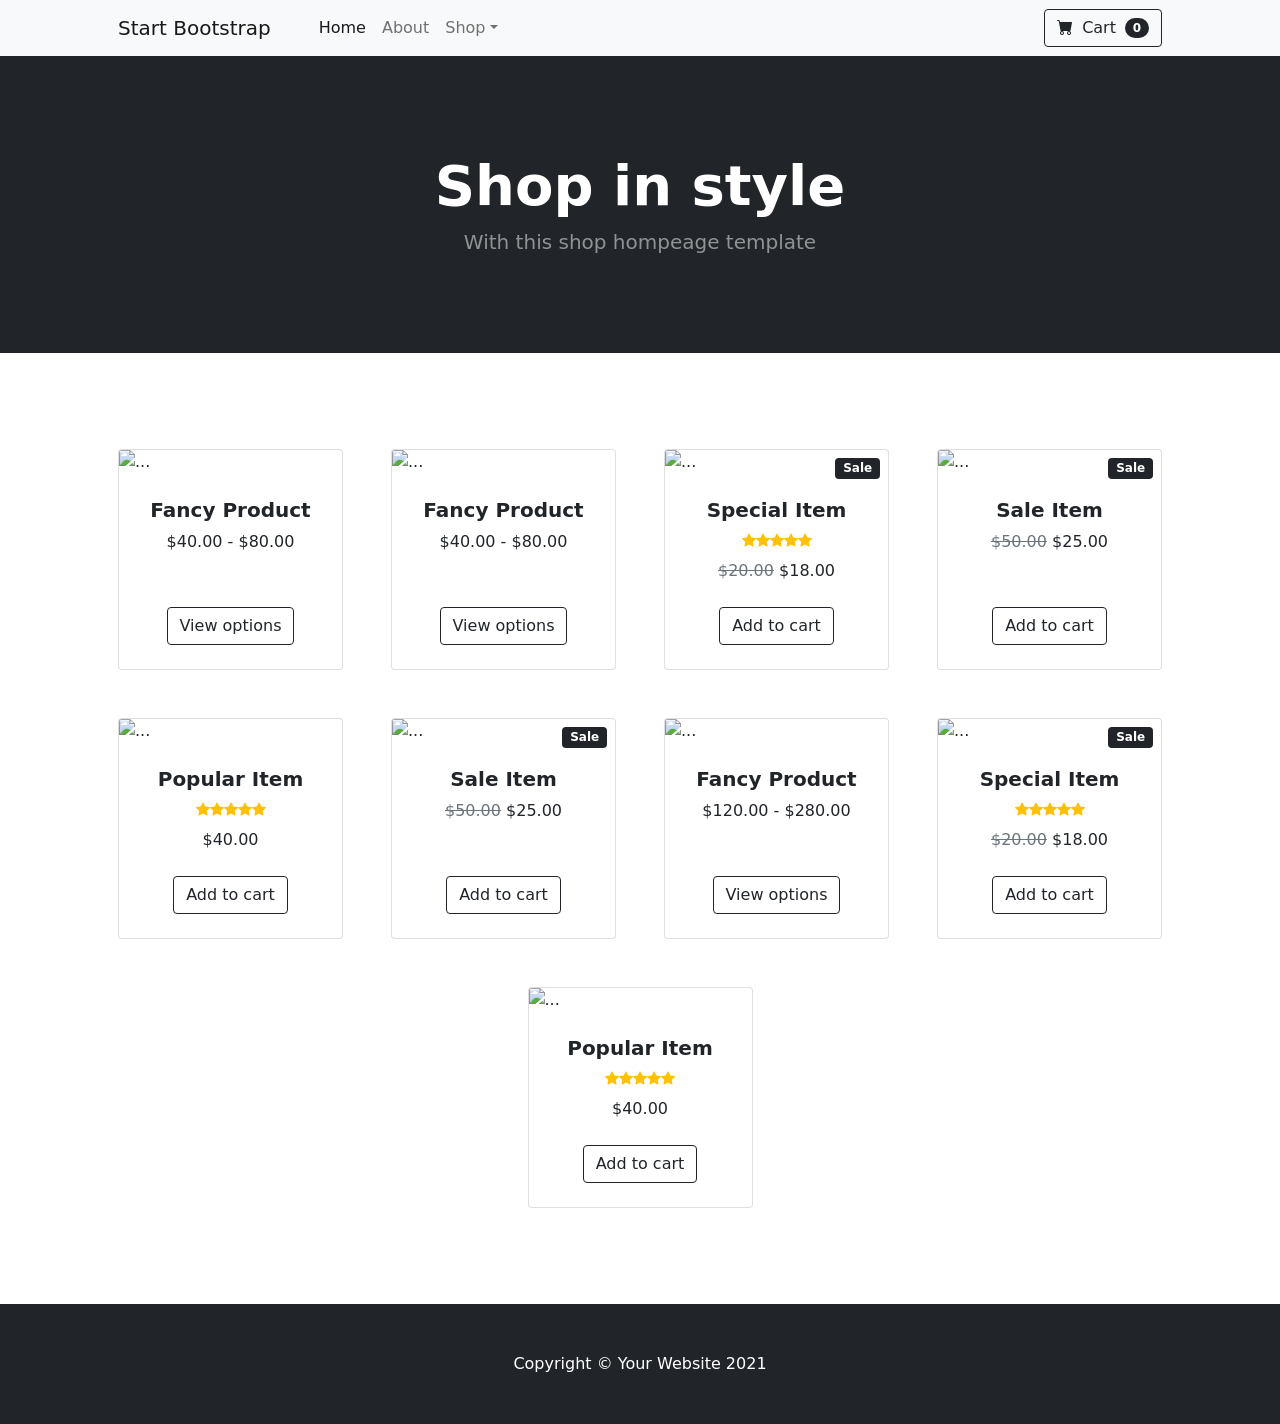
==== commit fedbe3d4: "fin de séance page lecture" ====
--- a/public/jalon1/index.html
+++ b/public/jalon1/index.html
@@ -1,653 +1,286 @@
-<!DOCTYPE html>
-<html lang="en">
-    <head>
-        <meta charset="utf-8" />
-        <meta name="viewport" content="width=device-width, initial-scale=1, shrink-to-fit=no" />
-        <meta name="description" content="" />
-        <meta name="author" content="" />
-        <title>Shop Homepage - Start Bootstrap Template</title>
-        <!-- Favicon-->
-        <link rel="icon" type="image/x-icon" href="assets/favicon.ico" />
-        <!-- Bootstrap icons-->
-        <link href="https://cdn.jsdelivr.net/npm/bootstrap-icons@1.5.0/font/bootstrap-icons.css" rel="stylesheet" />
-        <!-- Core theme CSS (includes Bootstrap)-->
-        <link href="css/styles.css" rel="stylesheet" />
-    </head>
-    <body>
-        <!-- Navigation-->
-        <nav class="navbar navbar-expand-lg navbar-light bg-light">
-            <div class="container px-4 px-lg-5">
-                <a class="navbar-brand" href="#!">Start Bootstrap</a>
-                <button class="navbar-toggler" type="button" data-bs-toggle="collapse" data-bs-target="#navbarSupportedContent" aria-controls="navbarSupportedContent" aria-expanded="false" aria-label="Toggle navigation"><span class="navbar-toggler-icon"></span></button>
-                <div class="collapse navbar-collapse" id="navbarSupportedContent">
-                    <ul class="navbar-nav me-auto mb-2 mb-lg-0 ms-lg-4">
-                        <li class="nav-item"><a class="nav-link active" aria-current="page" href="#!">Home</a></li>
-                        <li class="nav-item"><a class="nav-link" href="#!">About</a></li>
-                        <li class="nav-item dropdown">
-                            <a class="nav-link dropdown-toggle" id="navbarDropdown" href="#" role="button" data-bs-toggle="dropdown" aria-expanded="false">Profile</a>
-                            <ul class="dropdown-menu" aria-labelledby="navbarDropdown">
-                                <li><a class="dropdown-item" href="#!">Show profile</a></li>
-                                <li><hr class="dropdown-divider" /></li>
-                                <li><a class="dropdown-item" href="#!">Change user</a></li>
-                                <li><a class="dropdown-item" href="#!">Disconnect</a></li>
-                            </ul>
-                        </li>
-                    </ul>
-                    <form class="d-flex">
-                        <li class="nav-item dropdown">
-                            <a class="nav-link dropdown-toggle" id="navbarDropdown" href="#" role="button" data-bs-toggle="dropdown" aria-expanded="false">Profile</a>
-                            <ul class="dropdown-menu" aria-labelledby="navbarDropdown">
-                                <li><a class="dropdown-item" href="#!">Login</a></li>
-                                <li><hr class="dropdown-divider" /></li>
-                                <li><a class="dropdown-item" href="#!">Disconnect</a></li>
-                                <li><a class="dropdown-item" href="#!">Change user</a></li>
-                            </ul>
-                        </li>
-                    </form>
-                </div>
-            </div>
-        </nav>
-        <!-- Header Title-->
-        <header class="bg-dark py-1">
-            <div class="container px-4 px-lg-5">
-                <div class="text-left text-white">
-                    <h1 class="display-5 fw-bolder">Popular anime</h1>
-                </div>
-            </div>
-        </header>
-        
-        <!-- Header Carousel-->
-        <header class="bg-dark py-1">
-            <div class="container px-4 px-lg-5 my-2"></div>
-                <div class="container-fluid">
-                    <div id="myCarousel" class="carousel slide" data-bs-ride="carousel">
-                        <div class="carousel-indicators">
-                          <button type="button" data-bs-target="#myCarousel" data-bs-slide-to="0" class="active" aria-current="true" aria-label="Slide 1"></button>
-                          <button type="button" data-bs-target="#myCarousel" data-bs-slide-to="1" aria-label="Slide 2"></button>
-                          <button type="button" data-bs-target="#myCarousel" data-bs-slide-to="2" aria-label="Slide 3"></button>
-                        </div>
-                        <div class="carousel-inner">
-                          <div class="carousel-item active">
-                            <!-- Carousel slide 1-->
-                            <div class="container">
-                                <div class="row gx-4 gx-lg-5 row-cols-2 row-cols-md-3 row-cols-xl-6 justify-content-center">
-                                    <!-- Item 1-->
-                                    <div class="col mb-5">
-                                        <div class="card h-100"> 
-                                            <!-- Product image-->
-                                            <a href="#video"> 
-                                            <img class="card-img-top" src="https://www.pngkey.com/png/full/346-3464743_kitsune-chan-render-by-nekoryocatsan-d5lfvvc-anime-girl.png" alt="..." />
-                                            </a>
-                                            <div class="card-body p-4">
-                                                <div class="text-center">
-                                                    <!-- Product name-->
-                                                    <h5 class="fw-bolder">Name of the anime</h5>
-                                                    <!-- Product price-->
-                                                    Date - X episodes
-                                                    X Likes
-                                                </div>
-                                            </div>
-                                            <!-- Bottom Button-->
-                                            <div class="card-footer p-4 pt-0 border-top-0 bg-transparent">
-                                                <div class="text-center"><a class="btn btn-outline-dark mt-auto" href="#3">Like</a></div>
-                                            </div>
-                                        </div>
-                                    </div>
-                                    <!-- Item 2-->
-                                    <div class="col mb-5">
-                                        <div class="card h-100"> 
-                                            <!-- Product image-->
-                                            <a href="#video"> 
-                                            <img class="card-img-top" src="https://fond-ecran-manga.fr/wp-content/uploads/2020/04/Assassination-Classroom-Nagisa-Karma-Korosensei-Poster-by-450x600.png" alt="..." />
-                                            </a>
-                                            <div class="card-body p-4">
-                                                <div class="text-center">
-                                                    <!-- Product name-->
-                                                    <h5 class="fw-bolder">Name of the anime</h5>
-                                                    <!-- Product price-->
-                                                    Date - X episodes
-                                                    X Likes
-                                                </div>
-                                            </div>
-                                            <!-- Bottom Button-->
-                                            <div class="card-footer p-4 pt-0 border-top-0 bg-transparent">
-                                                <div class="text-center"><a class="btn btn-outline-dark mt-auto" href="#3">Like</a></div>
-                                            </div>
-                                        </div>
-                                    </div>
-                                    <!-- Item 3-->
-                                    <div class="col mb-5">
-                                        <div class="card h-100"> 
-                                            <!-- Product image-->
-                                            <a href="#video"> 
-                                            <img class="card-img-top" src="https://dummyimage.com/450x600/dee2e6/6c757d.jpg" alt="..." />
-                                            </a>
-                                            <div class="card-body p-4">
-                                                <div class="text-center">
-                                                    <!-- Product name-->
-                                                    <h5 class="fw-bolder">Name of the anime</h5>
-                                                    <!-- Product price-->
-                                                    Date - X episodes
-                                                    X Likes
-                                                </div>
-                                            </div>
-                                            <!-- Bottom Button-->
-                                            <div class="card-footer p-4 pt-0 border-top-0 bg-transparent">
-                                                <div class="text-center"><a class="btn btn-outline-dark mt-auto" href="#3">Like</a></div>
-                                            </div>
-                                        </div>
-                                    </div>
-                                    <!-- Item 4-->
-                                    <div class="col mb-5">
-                                        <div class="card h-100"> 
-                                            <!-- Product image-->
-                                            <a href="#video"> 
-                                            <img class="card-img-top" src="https://dummyimage.com/450x600/dee2e6/6c757d.jpg" alt="..." />
-                                            </a>
-                                            <div class="card-body p-4">
-                                                <div class="text-center">
-                                                    <!-- Product name-->
-                                                    <h5 class="fw-bolder">Name of the anime</h5>
-                                                    <!-- Product price-->
-                                                    Date - X episodes
-                                                    X Likes
-                                                </div>
-                                            </div>
-                                            <!-- Bottom Button-->
-                                            <div class="card-footer p-4 pt-0 border-top-0 bg-transparent">
-                                                <div class="text-center"><a class="btn btn-outline-dark mt-auto" href="#3">Like</a></div>
-                                            </div>
-                                        </div>
-                                    </div>
-                                    <!-- Item 5-->
-                                    <div class="col mb-5">
-                                        <div class="card h-100"> 
-                                            <!-- Product image-->
-                                            <a href="#video"> 
-                                            <img class="card-img-top" src="https://dummyimage.com/450x600/dee2e6/6c757d.jpg" alt="..." />
-                                            </a>
-                                            <div class="card-body p-4">
-                                                <div class="text-center">
-                                                    <!-- Product name-->
-                                                    <h5 class="fw-bolder">Name of the anime</h5>
-                                                    <!-- Product price-->
-                                                    Date - X episodes
-                                                    X Likes
-                                                </div>
-                                            </div>
-                                            <!-- Bottom Button-->
-                                            <div class="card-footer p-4 pt-0 border-top-0 bg-transparent">
-                                                <div class="text-center"><a class="btn btn-outline-dark mt-auto" href="#3">Like</a></div>
-                                            </div>
-                                        </div>
-                                    </div>
-                                    <!-- Item 6-->
-                                    <div class="col mb-5">
-                                        <div class="card h-100"> 
-                                            <!-- Product image-->
-                                            <a href="#video"> 
-                                            <img class="card-img-top" src="https://dummyimage.com/450x600/dee2e6/6c757d.jpg" alt="..." />
-                                            </a>
-                                            <div class="card-body p-4">
-                                                <div class="text-center">
-                                                    <!-- Product name-->
-                                                    <h5 class="fw-bolder">Name of the anime</h5>
-                                                    <!-- Product price-->
-                                                    Date - X episodes
-                                                    X Likes
-                                                </div>
-                                            </div>
-                                            <!-- Bottom Button-->
-                                            <div class="card-footer p-4 pt-0 border-top-0 bg-transparent">
-                                                <div class="text-center"><a class="btn btn-outline-dark mt-auto" href="#3">Like</a></div>
-                                            </div>
-                                        </div>
-                                    </div>
-                                </div>
-                            </div>
-                        </div>
-
-                        <div class="carousel-item">
-                              <!-- Carousel slide 2-->
-                            <div class="container">
-                                <div class="row gx-4 gx-lg-5 row-cols-2 row-cols-md-3 row-cols-xl-6 justify-content-center">
-                                    <!-- Item 7-->
-                                    <div class="col mb-5">
-                                        <div class="card h-100"> 
-                                            <!-- Product image-->
-                                            <a href="#video"> 
-                                            <img class="card-img-top" src="https://dummyimage.com/450x600/dee2e6/6c757d.jpg" alt="..." />
-                                            </a>
-                                            <div class="card-body p-4">
-                                                <div class="text-center">
-                                                    <!-- Product name-->
-                                                    <h5 class="fw-bolder">Name of the anime</h5>
-                                                    <!-- Product price-->
-                                                    Date - X episodes
-                                                    X Likes
-                                                </div>
-                                            </div>
-                                            <!-- Bottom Button-->
-                                            <div class="card-footer p-4 pt-0 border-top-0 bg-transparent">
-                                                <div class="text-center"><a class="btn btn-outline-dark mt-auto" href="#3">Like</a></div>
-                                            </div>
-                                        </div>
-                                    </div>
-                                    <!-- Item 8-->
-                                    <div class="col mb-5">
-                                        <div class="card h-100"> 
-                                            <!-- Product image-->
-                                            <a href="#video"> 
-                                            <img class="card-img-top" src="https://dummyimage.com/450x600/dee2e6/6c757d.jpg" alt="..." />
-                                            </a>
-                                            <div class="card-body p-4">
-                                                <div class="text-center">
-                                                    <!-- Product name-->
-                                                    <h5 class="fw-bolder">Name of the anime</h5>
-                                                    <!-- Product price-->
-                                                    Date - X episodes
-                                                    X Likes
-                                                </div>
-                                            </div>
-                                            <!-- Bottom Button-->
-                                            <div class="card-footer p-4 pt-0 border-top-0 bg-transparent">
-                                                <div class="text-center"><a class="btn btn-outline-dark mt-auto" href="#3">Like</a></div>
-                                            </div>
-                                        </div>
-                                    </div>
-                                    <!-- Item 9-->
-                                    <div class="col mb-5">
-                                        <div class="card h-100"> 
-                                            <!-- Product image-->
-                                            <a href="#video"> 
-                                            <img class="card-img-top" src="https://dummyimage.com/450x600/dee2e6/6c757d.jpg" alt="..." />
-                                            </a>
-                                            <div class="card-body p-4">
-                                                <div class="text-center">
-                                                    <!-- Product name-->
-                                                    <h5 class="fw-bolder">Name of the anime</h5>
-                                                    <!-- Product price-->
-                                                    Date - X episodes
-                                                    X Likes
-                                                </div>
-                                            </div>
-                                            <!-- Bottom Button-->
-                                            <div class="card-footer p-4 pt-0 border-top-0 bg-transparent">
-                                                <div class="text-center"><a class="btn btn-outline-dark mt-auto" href="#3">Like</a></div>
-                                            </div>
-                                        </div>
-                                    </div>
-                                    <!-- Item 10-->
-                                    <div class="col mb-5">
-                                        <div class="card h-100"> 
-                                            <!-- Product image-->
-                                            <a href="#video"> 
-                                            <img class="card-img-top" src="https://dummyimage.com/450x600/dee2e6/6c757d.jpg" alt="..." />
-                                            </a>
-                                            <div class="card-body p-4">
-                                                <div class="text-center">
-                                                    <!-- Product name-->
-                                                    <h5 class="fw-bolder">Name of the anime</h5>
-                                                    <!-- Product price-->
-                                                    Date - X episodes
-                                                    X Likes
-                                                </div>
-                                            </div>
-                                            <!-- Bottom Button-->
-                                            <div class="card-footer p-4 pt-0 border-top-0 bg-transparent">
-                                                <div class="text-center"><a class="btn btn-outline-dark mt-auto" href="#3">Like</a></div>
-                                            </div>
-                                        </div>
-                                    </div>
-                                    <!-- Item 11-->
-                                    <div class="col mb-5">
-                                        <div class="card h-100"> 
-                                            <!-- Product image-->
-                                            <a href="#video"> 
-                                            <img class="card-img-top" src="https://dummyimage.com/450x600/dee2e6/6c757d.jpg" alt="..." />
-                                            </a>
-                                            <div class="card-body p-4">
-                                                <div class="text-center">
-                                                    <!-- Product name-->
-                                                    <h5 class="fw-bolder">Name of the anime</h5>
-                                                    <!-- Product price-->
-                                                    Date - X episodes
-                                                    X Likes
-                                                </div>
-                                            </div>
-                                            <!-- Bottom Button-->
-                                            <div class="card-footer p-4 pt-0 border-top-0 bg-transparent">
-                                                <div class="text-center"><a class="btn btn-outline-dark mt-auto" href="#3">Like</a></div>
-                                            </div>
-                                        </div>
-                                    </div>
-                                    <!-- Item 12-->
-                                    <div class="col mb-5">
-                                        <div class="card h-100"> 
-                                            <!-- Product image-->
-                                            <a href="#video"> 
-                                            <img class="card-img-top" src="https://dummyimage.com/450x600/dee2e6/6c757d.jpg" alt="..." />
-                                            </a>
-                                            <div class="card-body p-4">
-                                                <div class="text-center">
-                                                    <!-- Product name-->
-                                                    <h5 class="fw-bolder">Name of the anime</h5>
-                                                    <!-- Product price-->
-                                                    Date - X episodes
-                                                    X Likes
-                                                </div>
-                                            </div>
-                                            <!-- Bottom Button-->
-                                            <div class="card-footer p-4 pt-0 border-top-0 bg-transparent">
-                                                <div class="text-center"><a class="btn btn-outline-dark mt-auto" href="#3">Like</a></div>
-                                            </div>
-                                        </div>
-                                    </div>
-                                </div>
-                            </div>
-                        </div>
-                        
-                        <div class="carousel-item">
-                            <!-- Carousel slide 3-->
-                          <div class="container">
-                              <div class="row gx-4 gx-lg-5 row-cols-2 row-cols-md-3 row-cols-xl-6 justify-content-center">
-                                  <!-- Item 13-->
-                                  <div class="col mb-5">
-                                    <div class="card h-100"> 
-                                        <!-- Product image-->
-                                        <a href="#video"> 
-                                        <img class="card-img-top" src="https://dummyimage.com/450x600/dee2e6/6c757d.jpg" alt="..." />
-                                        </a>
-                                        <div class="card-body p-4">
-                                            <div class="text-center">
-                                                <!-- Product name-->
-                                                <h5 class="fw-bolder">Name of the anime</h5>
-                                                <!-- Product price-->
-                                                Date - X episodes
-                                                X Likes
-                                            </div>
-                                        </div>
-                                        <!-- Bottom Button-->
-                                        <div class="card-footer p-4 pt-0 border-top-0 bg-transparent">
-                                            <div class="text-center"><a class="btn btn-outline-dark mt-auto" href="#3">Like</a></div>
-                                        </div>
-                                    </div>
-                                </div>
-                                <!-- Item 14-->
-                                <div class="col mb-5">
-                                    <div class="card h-100"> 
-                                        <!-- Product image-->
-                                        <a href="#video"> 
-                                        <img class="card-img-top" src="https://dummyimage.com/450x600/dee2e6/6c757d.jpg" alt="..." />
-                                        </a>
-                                        <div class="card-body p-4">
-                                            <div class="text-center">
-                                                <!-- Product name-->
-                                                <h5 class="fw-bolder">Name of the anime</h5>
-                                                <!-- Product price-->
-                                                Date - X episodes
-                                                X Likes
-                                            </div>
-                                        </div>
-                                        <!-- Bottom Button-->
-                                        <div class="card-footer p-4 pt-0 border-top-0 bg-transparent">
-                                            <div class="text-center"><a class="btn btn-outline-dark mt-auto" href="#3">Like</a></div>
-                                        </div>
-                                    </div>
-                                </div>
-                                <!-- Item 15-->
-                                <div class="col mb-5">
-                                    <div class="card h-100"> 
-                                        <!-- Product image-->
-                                        <a href="#video"> 
-                                        <img class="card-img-top" src="https://dummyimage.com/450x600/dee2e6/6c757d.jpg" alt="..." />
-                                        </a>
-                                        <div class="card-body p-4">
-                                            <div class="text-center">
-                                                <!-- Product name-->
-                                                <h5 class="fw-bolder">Name of the anime</h5>
-                                                <!-- Product price-->
-                                                Date - X episodes
-                                                X Likes
-                                            </div>
-                                        </div>
-                                        <!-- Bottom Button-->
-                                        <div class="card-footer p-4 pt-0 border-top-0 bg-transparent">
-                                            <div class="text-center"><a class="btn btn-outline-dark mt-auto" href="#3">Like</a></div>
-                                        </div>
-                                    </div>
-                                </div>
-                                <!-- Item 16-->
-                                <div class="col mb-5">
-                                    <div class="card h-100"> 
-                                        <!-- Product image-->
-                                        <a href="#video"> 
-                                        <img class="card-img-top" src="https://dummyimage.com/450x600/dee2e6/6c757d.jpg" alt="..." />
-                                        </a>
-                                        <div class="card-body p-4">
-                                            <div class="text-center">
-                                                <!-- Product name-->
-                                                <h5 class="fw-bolder">Name of the anime</h5>
-                                                <!-- Product price-->
-                                                Date - X episodes
-                                                X Likes
-                                            </div>
-                                        </div>
-                                        <!-- Bottom Button-->
-                                        <div class="card-footer p-4 pt-0 border-top-0 bg-transparent">
-                                            <div class="text-center"><a class="btn btn-outline-dark mt-auto" href="#3">Like</a></div>
-                                        </div>
-                                    </div>
-                                </div>
-                                <!-- Item 17-->
-                                <div class="col mb-5">
-                                    <div class="card h-100"> 
-                                        <!-- Product image-->
-                                        <a href="#video"> 
-                                        <img class="card-img-top" src="https://dummyimage.com/450x600/dee2e6/6c757d.jpg" alt="..." />
-                                        </a>
-                                        <div class="card-body p-4">
-                                            <div class="text-center">
-                                                <!-- Product name-->
-                                                <h5 class="fw-bolder">Name of the anime</h5>
-                                                <!-- Product price-->
-                                                Date - X episodes
-                                                X Likes
-                                            </div>
-                                        </div>
-                                        <!-- Bottom Button-->
-                                        <div class="card-footer p-4 pt-0 border-top-0 bg-transparent">
-                                            <div class="text-center"><a class="btn btn-outline-dark mt-auto" href="#3">Like</a></div>
-                                        </div>
-                                    </div>
-                                </div>
-                                <!-- Item 18-->
-                                <div class="col mb-5">
-                                    <div class="card h-100"> 
-                                        <!-- Product image-->
-                                        <a href="#video"> 
-                                        <img class="card-img-top" src="https://dummyimage.com/450x600/dee2e6/6c757d.jpg" alt="..." />
-                                        </a>
-                                        <div class="card-body p-4">
-                                            <div class="text-center">
-                                                <!-- Product name-->
-                                                <h5 class="fw-bolder">Name of the anime</h5>
-                                                <!-- Product price-->
-                                                Date - X episodes
-                                                X Likes
-                                            </div>
-                                        </div>
-                                        <!-- Bottom Button-->
-                                        <div class="card-footer p-4 pt-0 border-top-0 bg-transparent">
-                                            <div class="text-center"><a class="btn btn-outline-dark mt-auto" href="#3">Like</a></div>
-                                        </div>
-                                    </div>
-                                </div>
-                              </div>
-                          </div>
-                       </div>
-
-                        <button class="carousel-control-prev" type="button" data-bs-target="#myCarousel" data-bs-slide="prev">
-                          <span class="carousel-control-prev-icon" aria-hidden="true"></span>
-                          <span class="visually-hidden">Previous</span>
-                        </button>
-                        <button class="carousel-control-next" type="button" data-bs-target="#myCarousel" data-bs-slide="next">
-                          <span class="carousel-control-next-icon" aria-hidden="true"></span>
-                          <span class="visually-hidden">Next</span>
-                        </button>
-                      </div>
-                </div>
-            </div>
-        </header>
-
-        
-
-        <!-- Section-->
-        <section class="py-5">
-            <div class="container px-4 px-lg-2 mt-5">
-                <div class="row gx-4 gx-lg-5 row-cols-2 row-cols-md-3 row-cols-xl-6 justify-content-center">
-                    <!-- Item 19-->
-                    <div class="col mb-5">
-                        <div class="card h-100"> 
-                            <!-- Product image-->
-                            <a href="#video"> 
-                            <img class="card-img-top" src="https://dummyimage.com/450x600/dee2e6/6c757d.jpg" alt="..." />
-                            </a>
-                            <div class="card-body p-4">
-                                <div class="text-center">
-                                    <!-- Product name-->
-                                    <h5 class="fw-bolder">Name of the anime</h5>
-                                    <!-- Product price-->
-                                    Date - X episodes
-                                    X Likes
-                                </div>
-                            </div>
-                            <!-- Bottom Button-->
-                            <div class="card-footer p-4 pt-0 border-top-0 bg-transparent">
-                                <div class="text-center"><a class="btn btn-outline-dark mt-auto" href="#3">Like</a></div>
-                            </div>
-                        </div>
-                    </div>
-                   <!-- Item 20-->
-                   <div class="col mb-5">
-                        <div class="card h-100"> 
-                            <!-- Product image-->
-                            <a href="#video"> 
-                            <img class="card-img-top" src="https://dummyimage.com/450x600/dee2e6/6c757d.jpg" alt="..." />
-                            </a>
-                            <div class="card-body p-4">
-                                <div class="text-center">
-                                    <!-- Product name-->
-                                    <h5 class="fw-bolder">Name of the anime</h5>
-                                    <!-- Product price-->
-                                    Date - X episodes
-                                    X Likes
-                                </div>
-                            </div>
-                            <!-- Bottom Button-->
-                            <div class="card-footer p-4 pt-0 border-top-0 bg-transparent">
-                                <div class="text-center"><a class="btn btn-outline-dark mt-auto" href="#3">Like</a></div>
-                            </div>
-                        </div>
-                    </div>
-                    <!-- Item 21-->
-                    <div class="col mb-5">
-                        <div class="card h-100"> 
-                            <!-- Product image-->
-                            <a href="#video"> 
-                            <img class="card-img-top" src="https://dummyimage.com/450x600/dee2e6/6c757d.jpg" alt="..." />
-                            </a>
-                            <div class="card-body p-4">
-                                <div class="text-center">
-                                    <!-- Product name-->
-                                    <h5 class="fw-bolder">Name of the anime</h5>
-                                    <!-- Product price-->
-                                    Date - X episodes
-                                    X Likes
-                                </div>
-                            </div>
-                            <!-- Bottom Button-->
-                            <div class="card-footer p-4 pt-0 border-top-0 bg-transparent">
-                                <div class="text-center"><a class="btn btn-outline-dark mt-auto" href="#3">Like</a></div>
-                            </div>
-                        </div>
-                    </div>
-                   <!-- Item 22-->
-                   <div class="col mb-5">
-                        <div class="card h-100"> 
-                            <!-- Product image-->
-                            <a href="#video"> 
-                            <img class="card-img-top" src="https://dummyimage.com/450x600/dee2e6/6c757d.jpg" alt="..." />
-                            </a>
-                            <div class="card-body p-4">
-                                <div class="text-center">
-                                    <!-- Product name-->
-                                    <h5 class="fw-bolder">Name of the anime</h5>
-                                    <!-- Product price-->
-                                    Date - X episodes
-                                    X Likes
-                                </div>
-                            </div>
-                            <!-- Bottom Button-->
-                            <div class="card-footer p-4 pt-0 border-top-0 bg-transparent">
-                                <div class="text-center"><a class="btn btn-outline-dark mt-auto" href="#3">Like</a></div>
-                            </div>
-                        </div>
-                    </div>
-                    <!-- Item 23-->
-                    <div class="col mb-5">
-                        <div class="card h-100"> 
-                            <!-- Product image-->
-                            <a href="#video"> 
-                            <img class="card-img-top" src="https://dummyimage.com/450x600/dee2e6/6c757d.jpg" alt="..." />
-                            </a>
-                            <div class="card-body p-4">
-                                <div class="text-center">
-                                    <!-- Product name-->
-                                    <h5 class="fw-bolder">Name of the anime</h5>
-                                    <!-- Product price-->
-                                    Date - X episodes
-                                    X Likes
-                                </div>
-                            </div>
-                            <!-- Bottom Button-->
-                            <div class="card-footer p-4 pt-0 border-top-0 bg-transparent">
-                                <div class="text-center"><a class="btn btn-outline-dark mt-auto" href="#3">Like</a></div>
-                            </div>
-                        </div>
-                    </div>
-                   <!-- Item 24-->
-                   <div class="col mb-5">
-                        <div class="card h-100"> 
-                            <!-- Product image-->
-                            <a href="#video"> 
-                            <img class="card-img-top" src="https://dummyimage.com/450x600/dee2e6/6c757d.jpg" alt="..." />
-                            </a>
-                            <div class="card-body p-4">
-                                <div class="text-center">
-                                    <!-- Product name-->
-                                    <h5 class="fw-bolder">Name of the anime</h5>
-                                    <!-- Product price-->
-                                    Date - X episodes
-                                    X Likes
-                                </div>
-                            </div>
-                            <!-- Bottom Button-->
-                            <div class="card-footer p-4 pt-0 border-top-0 bg-transparent">
-                                <div class="text-center"><a class="btn btn-outline-dark mt-auto" href="#3">Like</a></div>
-                            </div>
-                        </div>
-                    </div>
-                </div>
-            </div>
-        </section>
-        <!-- Footer-->
-        <footer class="py-5 bg-dark">
-            <div class="container"><p class="m-0 text-center text-white">Copyright &copy; Your Website 2021</p></div>
-        </footer>
-        <!-- Bootstrap core JS-->
-        <script src="https://cdn.jsdelivr.net/npm/bootstrap@5.1.3/dist/js/bootstrap.bundle.min.js"></script>
-        <!-- Core theme JS-->
-        <script src="js/scripts.js"></script>
-    </body>
-</html>
+<!DOCTYPE html>
+<html lang="en">
+    <head>
+        <meta charset="utf-8" />
+        <meta name="viewport" content="width=device-width, initial-scale=1, shrink-to-fit=no" />
+        <meta name="description" content="" />
+        <meta name="author" content="" />
+        <title>Shop Homepage - Start Bootstrap Template</title>
+        <!-- Favicon-->
+        <link rel="icon" type="image/x-icon" href="assets/favicon.ico" />
+        <!-- Bootstrap icons-->
+        <link href="https://cdn.jsdelivr.net/npm/bootstrap-icons@1.5.0/font/bootstrap-icons.css" rel="stylesheet" />
+        <!-- Core theme CSS (includes Bootstrap)-->
+        <link href="css/styles.css" rel="stylesheet" />
+    </head>
+    <body>
+        <!-- Navigation-->
+        <nav class="navbar navbar-expand-lg navbar-light bg-light">
+            <div class="container px-4 px-lg-5">
+                <a class="navbar-brand" href="#!">Start Bootstrap</a>
+                <button class="navbar-toggler" type="button" data-bs-toggle="collapse" data-bs-target="#navbarSupportedContent" aria-controls="navbarSupportedContent" aria-expanded="false" aria-label="Toggle navigation"><span class="navbar-toggler-icon"></span></button>
+                <div class="collapse navbar-collapse" id="navbarSupportedContent">
+                    <ul class="navbar-nav me-auto mb-2 mb-lg-0 ms-lg-4">
+                        <li class="nav-item"><a class="nav-link active" aria-current="page" href="#!">Home</a></li>
+                        <li class="nav-item"><a class="nav-link" href="#!">About</a></li>
+                        <li class="nav-item dropdown">
+                            <a class="nav-link dropdown-toggle" id="navbarDropdown" href="#" role="button" data-bs-toggle="dropdown" aria-expanded="false">Shop</a>
+                            <ul class="dropdown-menu" aria-labelledby="navbarDropdown">
+                                <li><a class="dropdown-item" href="#!">All Products</a></li>
+                                <li><hr class="dropdown-divider" /></li>
+                                <li><a class="dropdown-item" href="#!">Popular Items</a></li>
+                                <li><a class="dropdown-item" href="#!">New Arrivals</a></li>
+                            </ul>
+                        </li>
+                    </ul>
+                    <form class="d-flex">
+                        <button class="btn btn-outline-dark" type="submit">
+                            <i class="bi-cart-fill me-1"></i>
+                            Cart
+                            <span class="badge bg-dark text-white ms-1 rounded-pill">0</span>
+                        </button>
+                    </form>
+                </div>
+            </div>
+        </nav>
+        <!-- Header-->
+        <header class="bg-dark py-5">
+            <div class="container px-4 px-lg-5 my-5">
+                <div class="text-center text-white">
+                    <h1 class="display-4 fw-bolder">Shop in style</h1>
+                    <p class="lead fw-normal text-white-50 mb-0">With this shop hompeage template</p>
+                </div>
+            </div>
+        </header>
+        <!-- Section-->
+        <section class="py-5">
+            <div class="container px-4 px-lg-5 mt-5">
+                <div class="row gx-4 gx-lg-5 row-cols-2 row-cols-md-3 row-cols-xl-4 justify-content-center">
+                    <div class="col mb-5">
+                        <div class="card h-100">
+                            <!-- Product image-->
+                            <img class="card-img-top" src="https://dummyimage.com/450x300/dee2e6/6c757d.jpg" alt="..." />
+                            <!-- Product details-->
+                            <div class="card-body p-4">
+                                <div class="text-center">
+                                    <!-- Product name-->
+                                    <h5 class="fw-bolder">Fancy Product</h5>
+                                    <!-- Product price-->
+                                    $40.00 - $80.00
+                                </div>
+                            </div>
+                            <!-- Product actions-->
+                            <div class="card-footer p-4 pt-0 border-top-0 bg-transparent">
+                                <div class="text-center"><a class="btn btn-outline-dark mt-auto" href="#">View options</a></div>
+                            </div>
+                        </div>
+                    </div>
+                    <div class="col mb-5">
+                        <div class="card h-100">
+                            <!-- Product image-->
+                            <img class="card-img-top" src="https://dummyimage.com/450x300/dee2e6/6c757d.jpg" alt="..." />
+                            <!-- Product details-->
+                            <div class="card-body p-4">
+                                <div class="text-center">
+                                    <!-- Product name-->
+                                    <h5 class="fw-bolder">Fancy Product</h5>
+                                    <!-- Product price-->
+                                    $40.00 - $80.00
+                                </div>
+                            </div>
+                            <!-- Product actions-->
+                            <div class="card-footer p-4 pt-0 border-top-0 bg-transparent">
+                                <div class="text-center"><a class="btn btn-outline-dark mt-auto" href="#">View options</a></div>
+                            </div>
+                        </div>
+                    </div>
+                    <div class="col mb-5">
+                        <div class="card h-100">
+                            <!-- Sale badge-->
+                            <div class="badge bg-dark text-white position-absolute" style="top: 0.5rem; right: 0.5rem">Sale</div>
+                            <!-- Product image-->
+                            <img class="card-img-top" src="https://dummyimage.com/450x300/dee2e6/6c757d.jpg" alt="..." />
+                            <!-- Product details-->
+                            <div class="card-body p-4">
+                                <div class="text-center">
+                                    <!-- Product name-->
+                                    <h5 class="fw-bolder">Special Item</h5>
+                                    <!-- Product reviews-->
+                                    <div class="d-flex justify-content-center small text-warning mb-2">
+                                        <div class="bi-star-fill"></div>
+                                        <div class="bi-star-fill"></div>
+                                        <div class="bi-star-fill"></div>
+                                        <div class="bi-star-fill"></div>
+                                        <div class="bi-star-fill"></div>
+                                    </div>
+                                    <!-- Product price-->
+                                    <span class="text-muted text-decoration-line-through">$20.00</span>
+                                    $18.00
+                                </div>
+                            </div>
+                            <!-- Product actions-->
+                            <div class="card-footer p-4 pt-0 border-top-0 bg-transparent">
+                                <div class="text-center"><a class="btn btn-outline-dark mt-auto" href="#">Add to cart</a></div>
+                            </div>
+                        </div>
+                    </div>
+                    <div class="col mb-5">
+                        <div class="card h-100">
+                            <!-- Sale badge-->
+                            <div class="badge bg-dark text-white position-absolute" style="top: 0.5rem; right: 0.5rem">Sale</div>
+                            <!-- Product image-->
+                            <img class="card-img-top" src="https://dummyimage.com/450x300/dee2e6/6c757d.jpg" alt="..." />
+                            <!-- Product details-->
+                            <div class="card-body p-4">
+                                <div class="text-center">
+                                    <!-- Product name-->
+                                    <h5 class="fw-bolder">Sale Item</h5>
+                                    <!-- Product price-->
+                                    <span class="text-muted text-decoration-line-through">$50.00</span>
+                                    $25.00
+                                </div>
+                            </div>
+                            <!-- Product actions-->
+                            <div class="card-footer p-4 pt-0 border-top-0 bg-transparent">
+                                <div class="text-center"><a class="btn btn-outline-dark mt-auto" href="#">Add to cart</a></div>
+                            </div>
+                        </div>
+                    </div>
+                    <div class="col mb-5">
+                        <div class="card h-100">
+                            <!-- Product image-->
+                            <img class="card-img-top" src="https://dummyimage.com/450x300/dee2e6/6c757d.jpg" alt="..." />
+                            <!-- Product details-->
+                            <div class="card-body p-4">
+                                <div class="text-center">
+                                    <!-- Product name-->
+                                    <h5 class="fw-bolder">Popular Item</h5>
+                                    <!-- Product reviews-->
+                                    <div class="d-flex justify-content-center small text-warning mb-2">
+                                        <div class="bi-star-fill"></div>
+                                        <div class="bi-star-fill"></div>
+                                        <div class="bi-star-fill"></div>
+                                        <div class="bi-star-fill"></div>
+                                        <div class="bi-star-fill"></div>
+                                    </div>
+                                    <!-- Product price-->
+                                    $40.00
+                                </div>
+                            </div>
+                            <!-- Product actions-->
+                            <div class="card-footer p-4 pt-0 border-top-0 bg-transparent">
+                                <div class="text-center"><a class="btn btn-outline-dark mt-auto" href="#">Add to cart</a></div>
+                            </div>
+                        </div>
+                    </div>
+                    <div class="col mb-5">
+                        <div class="card h-100">
+                            <!-- Sale badge-->
+                            <div class="badge bg-dark text-white position-absolute" style="top: 0.5rem; right: 0.5rem">Sale</div>
+                            <!-- Product image-->
+                            <img class="card-img-top" src="https://dummyimage.com/450x300/dee2e6/6c757d.jpg" alt="..." />
+                            <!-- Product details-->
+                            <div class="card-body p-4">
+                                <div class="text-center">
+                                    <!-- Product name-->
+                                    <h5 class="fw-bolder">Sale Item</h5>
+                                    <!-- Product price-->
+                                    <span class="text-muted text-decoration-line-through">$50.00</span>
+                                    $25.00
+                                </div>
+                            </div>
+                            <!-- Product actions-->
+                            <div class="card-footer p-4 pt-0 border-top-0 bg-transparent">
+                                <div class="text-center"><a class="btn btn-outline-dark mt-auto" href="#">Add to cart</a></div>
+                            </div>
+                        </div>
+                    </div>
+                    <div class="col mb-5">
+                        <div class="card h-100">
+                            <!-- Product image-->
+                            <img class="card-img-top" src="https://dummyimage.com/450x300/dee2e6/6c757d.jpg" alt="..." />
+                            <!-- Product details-->
+                            <div class="card-body p-4">
+                                <div class="text-center">
+                                    <!-- Product name-->
+                                    <h5 class="fw-bolder">Fancy Product</h5>
+                                    <!-- Product price-->
+                                    $120.00 - $280.00
+                                </div>
+                            </div>
+                            <!-- Product actions-->
+                            <div class="card-footer p-4 pt-0 border-top-0 bg-transparent">
+                                <div class="text-center"><a class="btn btn-outline-dark mt-auto" href="#">View options</a></div>
+                            </div>
+                        </div>
+                    </div>
+                    <div class="col mb-5">
+                        <div class="card h-100">
+                            <!-- Sale badge-->
+                            <div class="badge bg-dark text-white position-absolute" style="top: 0.5rem; right: 0.5rem">Sale</div>
+                            <!-- Product image-->
+                            <img class="card-img-top" src="https://dummyimage.com/450x300/dee2e6/6c757d.jpg" alt="..." />
+                            <!-- Product details-->
+                            <div class="card-body p-4">
+                                <div class="text-center">
+                                    <!-- Product name-->
+                                    <h5 class="fw-bolder">Special Item</h5>
+                                    <!-- Product reviews-->
+                                    <div class="d-flex justify-content-center small text-warning mb-2">
+                                        <div class="bi-star-fill"></div>
+                                        <div class="bi-star-fill"></div>
+                                        <div class="bi-star-fill"></div>
+                                        <div class="bi-star-fill"></div>
+                                        <div class="bi-star-fill"></div>
+                                    </div>
+                                    <!-- Product price-->
+                                    <span class="text-muted text-decoration-line-through">$20.00</span>
+                                    $18.00
+                                </div>
+                            </div>
+                            <!-- Product actions-->
+                            <div class="card-footer p-4 pt-0 border-top-0 bg-transparent">
+                                <div class="text-center"><a class="btn btn-outline-dark mt-auto" href="#">Add to cart</a></div>
+                            </div>
+                        </div>
+                    </div>
+                    <div class="col mb-5">
+                        <div class="card h-100">
+                            <!-- Product image-->
+                            <img class="card-img-top" src="https://dummyimage.com/450x300/dee2e6/6c757d.jpg" alt="..." />
+                            <!-- Product details-->
+                            <div class="card-body p-4">
+                                <div class="text-center">
+                                    <!-- Product name-->
+                                    <h5 class="fw-bolder">Popular Item</h5>
+                                    <!-- Product reviews-->
+                                    <div class="d-flex justify-content-center small text-warning mb-2">
+                                        <div class="bi-star-fill"></div>
+                                        <div class="bi-star-fill"></div>
+                                        <div class="bi-star-fill"></div>
+                                        <div class="bi-star-fill"></div>
+                                        <div class="bi-star-fill"></div>
+                                    </div>
+                                    <!-- Product price-->
+                                    $40.00
+                                </div>
+                            </div>
+                            <!-- Product actions-->
+                            <div class="card-footer p-4 pt-0 border-top-0 bg-transparent">
+                                <div class="text-center"><a class="btn btn-outline-dark mt-auto" href="#">Add to cart</a></div>
+                            </div>
+                        </div>
+                    </div>
+                </div>
+            </div>
+        </section>
+        <!-- Footer-->
+        <footer class="py-5 bg-dark">
+            <div class="container"><p class="m-0 text-center text-white">Copyright &copy; Your Website 2021</p></div>
+        </footer>
+        <!-- Bootstrap core JS-->
+        <script src="https://cdn.jsdelivr.net/npm/bootstrap@5.1.3/dist/js/bootstrap.bundle.min.js"></script>
+        <!-- Core theme JS-->
+        <script src="js/scripts.js"></script>
+    </body>
+</html>
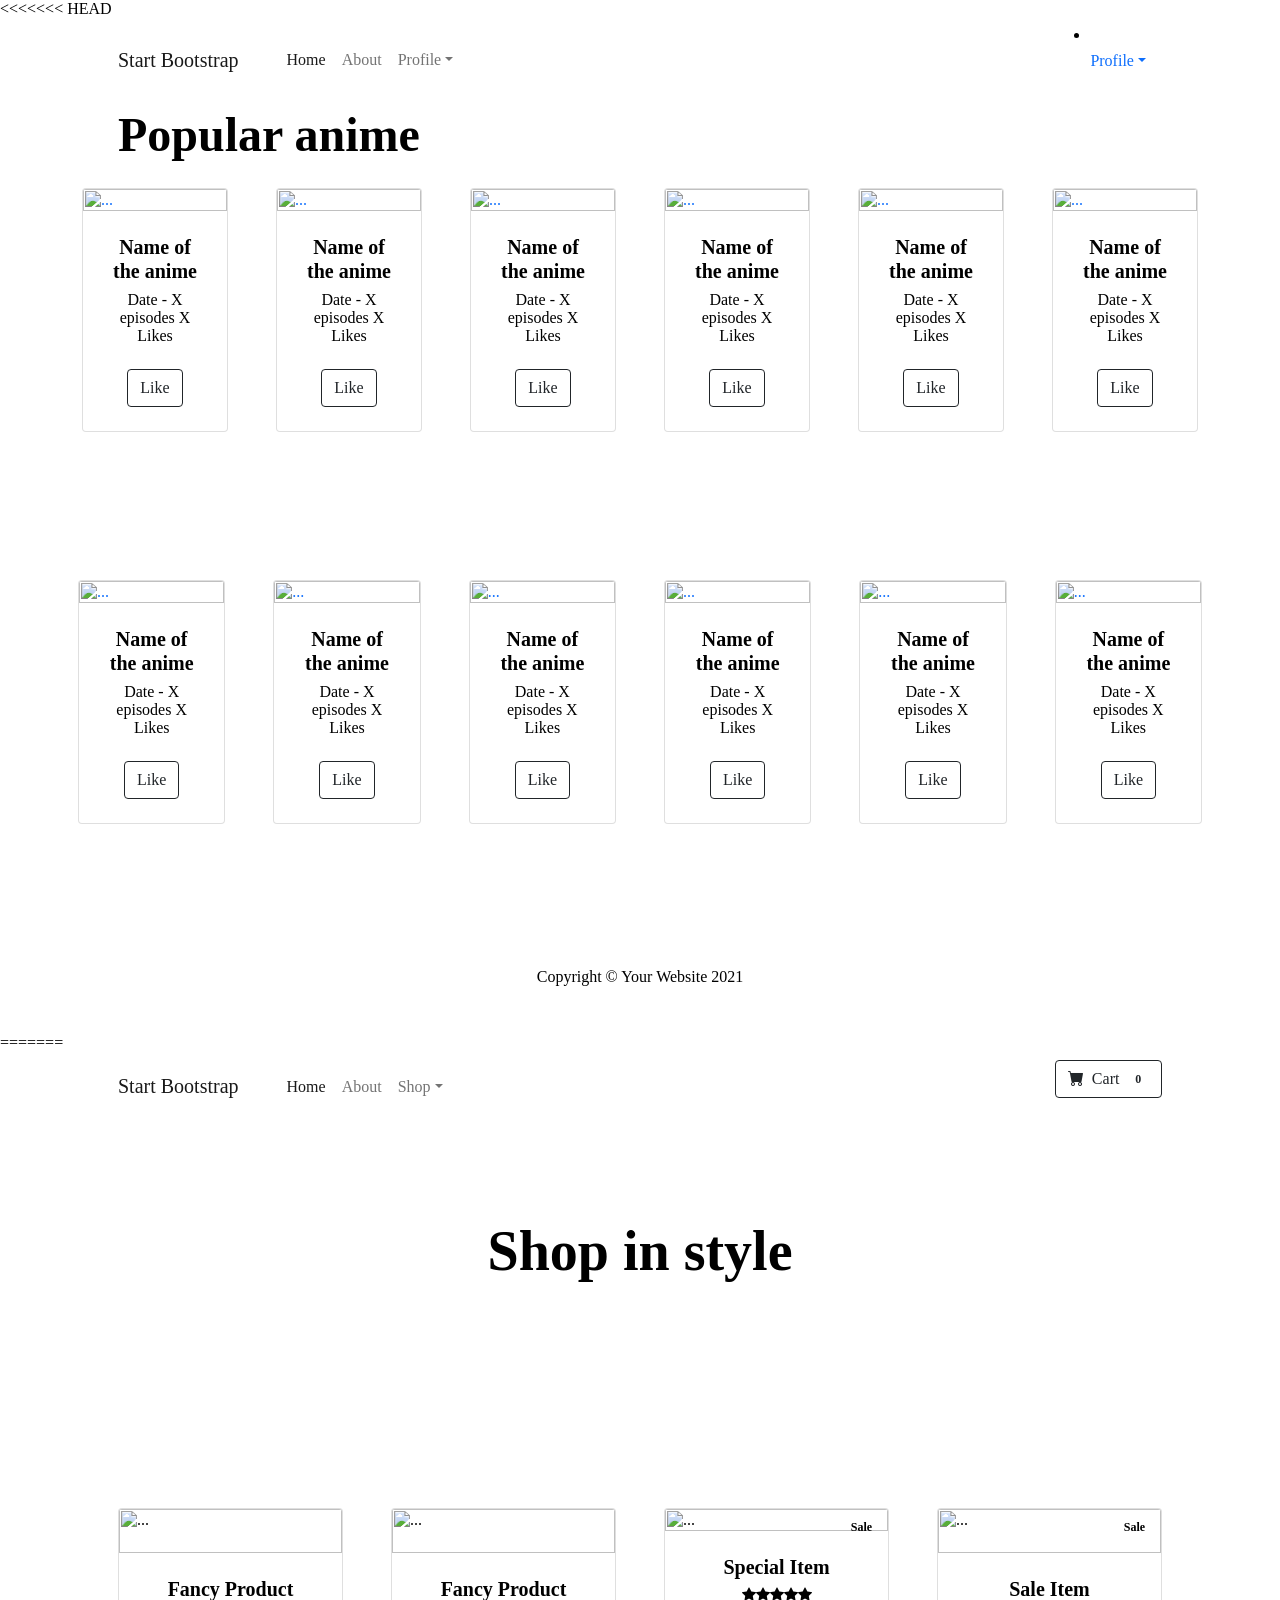
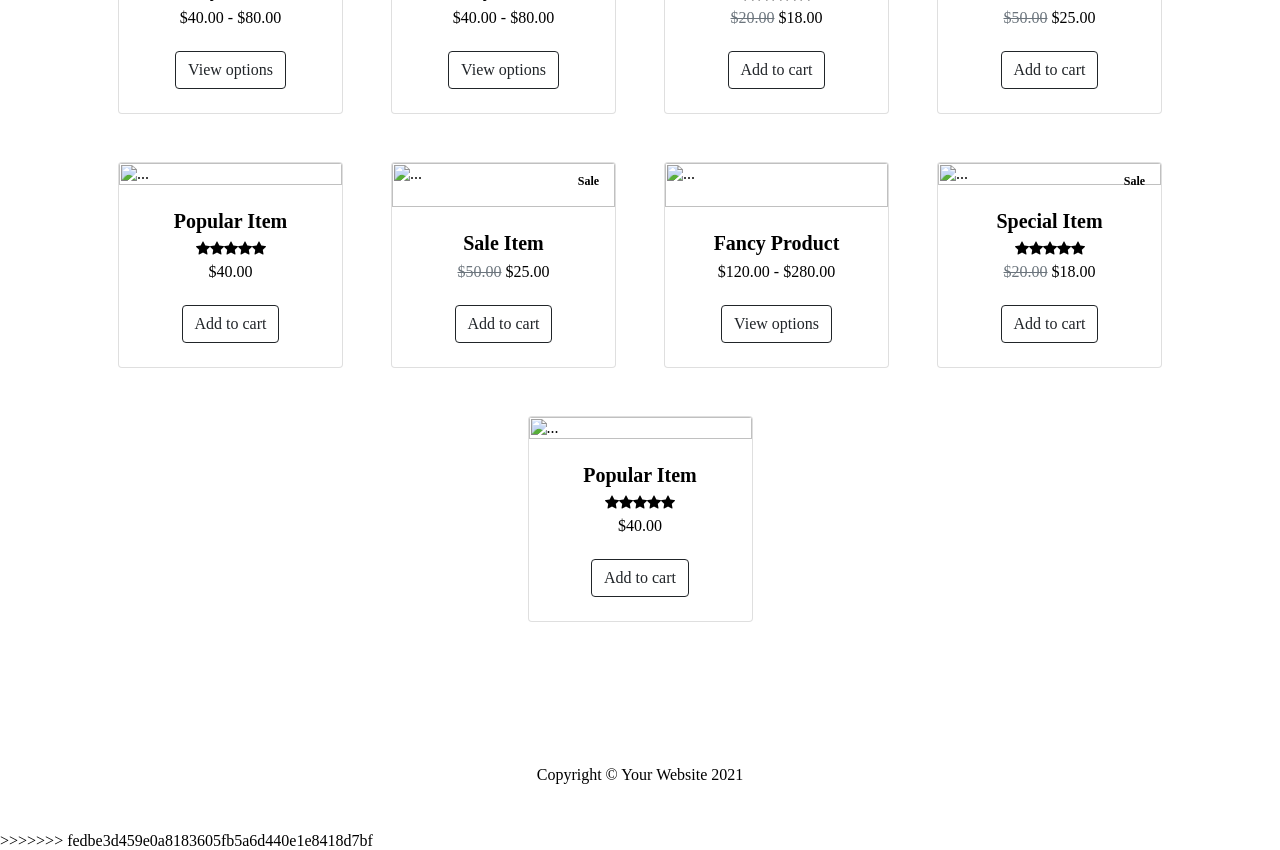
==== commit bd07b893: "Homepage updated" ====
--- a/public/jalon1/index.html
+++ b/public/jalon1/index.html
@@ -1,3 +1,658 @@
+<<<<<<< HEAD
+<!DOCTYPE html>
+<html lang="en">
+    <head>
+        <meta charset="utf-8" />
+        <meta name="viewport" content="width=device-width, initial-scale=1, shrink-to-fit=no" />
+        <meta name="description" content="" />
+        <meta name="author" content="" />
+        <title>Shop Homepage - Start Bootstrap Template</title>
+        <!-- Favicon-->
+        <link rel="icon" type="image/x-icon" href="assets/favicon.ico" />
+        <!-- Bootstrap icons-->
+        <link href="https://cdn.jsdelivr.net/npm/bootstrap-icons@1.5.0/font/bootstrap-icons.css" rel="stylesheet" />
+        <!-- Core theme CSS (includes Bootstrap)-->
+        <link href="css/styles.css" rel="stylesheet" />
+    </head>
+    <body>
+        <!-- Navigation-->
+        <nav class="navbar navbar-expand-lg navbar-light bg-light">
+            <div class="container px-4 px-lg-5">
+                <a class="navbar-brand" href="#!">Start Bootstrap</a>
+                <button class="navbar-toggler" type="button" data-bs-toggle="collapse" data-bs-target="#navbarSupportedContent" aria-controls="navbarSupportedContent" aria-expanded="false" aria-label="Toggle navigation"><span class="navbar-toggler-icon"></span></button>
+                <div class="collapse navbar-collapse" id="navbarSupportedContent">
+                    <ul class="navbar-nav me-auto mb-2 mb-lg-0 ms-lg-4">
+                        <li class="nav-item"><a class="nav-link active" aria-current="page" href="#!">Home</a></li>
+                        <li class="nav-item"><a class="nav-link" href="#!">About</a></li>
+                        <li class="nav-item dropdown">
+                            <a class="nav-link dropdown-toggle" id="navbarDropdown" href="#" role="button" data-bs-toggle="dropdown" aria-expanded="false">Profile</a>
+                            <ul class="dropdown-menu" aria-labelledby="navbarDropdown">
+                                <li><a class="dropdown-item" href="#!">Show profile</a></li>
+                                <li><hr class="dropdown-divider" /></li>
+                                <li><a class="dropdown-item" href="#!">Change user</a></li>
+                                <li><a class="dropdown-item" href="#!">Disconnect</a></li>
+                            </ul>
+                        </li>
+                    </ul>
+                    <form class="d-flex">
+                        <li class="nav-item dropdown">
+                            <a class="nav-link dropdown-toggle" id="navbarDropdown" href="#" role="button" data-bs-toggle="dropdown" aria-expanded="false">Profile</a>
+                            <ul class="dropdown-menu" aria-labelledby="navbarDropdown">
+                                <li><a class="dropdown-item" href="#!">Login</a></li>
+                                <li><hr class="dropdown-divider" /></li>
+                                <li><a class="dropdown-item" href="#!">Disconnect</a></li>
+                                <li><a class="dropdown-item" href="#!">Change user</a></li>
+                            </ul>
+                        </li>
+                    </form>
+                </div>
+            </div>
+        </nav>
+        <!-- Header Title-->
+        <header class="bg-dark py-1">
+            <div class="container px-4 px-lg-5">
+                <div class="text-left text-white">
+                    <h1 class="display-5 fw-bolder">Popular anime</h1>
+                </div>
+            </div>
+        </header>
+        
+        <!-- Header Carousel-->
+        <header class="bg-dark py-1">
+            <div class="container px-4 px-lg-5 my-2"></div>
+                <div class="container-fluid">
+                    <div id="myCarousel" class="carousel slide" data-bs-ride="carousel">
+                        <div class="carousel-indicators">
+                          <button type="button" data-bs-target="#myCarousel" data-bs-slide-to="0" class="active" aria-current="true" aria-label="Slide 1"></button>
+                          <button type="button" data-bs-target="#myCarousel" data-bs-slide-to="1" aria-label="Slide 2"></button>
+                          <button type="button" data-bs-target="#myCarousel" data-bs-slide-to="2" aria-label="Slide 3"></button>
+                        </div>
+                        <div class="carousel-inner">
+                          <div class="carousel-item active">
+                            <!-- Carousel slide 1-->
+                            <div class="container">
+                                <div class="row gx-4 gx-lg-5 row-cols-2 row-cols-md-3 row-cols-xl-6 justify-content-center">
+                                    <!-- Item 1-->
+                                    <div class="col mb-5">
+                                        <div class="card h-100"> 
+                                            <!-- Product image-->
+                                            <a href="#video"> 
+                                            <img class="card-img-top" src="https://www.pngkey.com/png/full/346-3464743_kitsune-chan-render-by-nekoryocatsan-d5lfvvc-anime-girl.png" alt="..." />
+                                            </a>
+                                            <div class="card-body p-4">
+                                                <div class="text-center">
+                                                    <!-- Product name-->
+                                                    <h5 class="fw-bolder">Name of the anime</h5>
+                                                    <!-- Product price-->
+                                                    Date - X episodes
+                                                    X Likes
+                                                </div>
+                                            </div>
+                                            <!-- Bottom Button-->
+                                            <div class="card-footer p-4 pt-0 border-top-0 bg-transparent">
+                                                <div class="text-center"><a class="btn btn-outline-dark mt-auto" href="#3">Like</a></div>
+                                            </div>
+                                        </div>
+                                    </div>
+                                    <!-- Item 2-->
+                                    <div class="col mb-5">
+                                        <div class="card h-100"> 
+                                            <!-- Product image-->
+                                            <a href="#video"> 
+                                            <img class="card-img-top" src="https://fond-ecran-manga.fr/wp-content/uploads/2020/04/Assassination-Classroom-Nagisa-Karma-Korosensei-Poster-by-450x600.png" alt="..." />
+                                            </a>
+                                            <div class="card-body p-4">
+                                                <div class="text-center">
+                                                    <!-- Product name-->
+                                                    <h5 class="fw-bolder">Name of the anime</h5>
+                                                    <!-- Product price-->
+                                                    Date - X episodes
+                                                    X Likes
+                                                </div>
+                                            </div>
+                                            <!-- Bottom Button-->
+                                            <div class="card-footer p-4 pt-0 border-top-0 bg-transparent">
+                                                <div class="text-center"><a class="btn btn-outline-dark mt-auto" href="#3">Like</a></div>
+                                            </div>
+                                        </div>
+                                    </div>
+                                    <!-- Item 3-->
+                                    <div class="col mb-5">
+                                        <div class="card h-100"> 
+                                            <!-- Product image-->
+                                            <a href="#video"> 
+                                            <img class="card-img-top" src="https://dummyimage.com/450x600/dee2e6/6c757d.jpg" alt="..." />
+                                            </a>
+                                            <div class="card-body p-4">
+                                                <div class="text-center">
+                                                    <!-- Product name-->
+                                                    <h5 class="fw-bolder">Name of the anime</h5>
+                                                    <!-- Product price-->
+                                                    Date - X episodes
+                                                    X Likes
+                                                </div>
+                                            </div>
+                                            <!-- Bottom Button-->
+                                            <div class="card-footer p-4 pt-0 border-top-0 bg-transparent">
+                                                <div class="text-center"><a class="btn btn-outline-dark mt-auto" href="#3">Like</a></div>
+                                            </div>
+                                        </div>
+                                    </div>
+                                    <!-- Item 4-->
+                                    <div class="col mb-5">
+                                        <div class="card h-100"> 
+                                            <!-- Product image-->
+                                            <a href="#video"> 
+                                            <img class="card-img-top" src="https://dummyimage.com/450x600/dee2e6/6c757d.jpg" alt="..." />
+                                            </a>
+                                            <div class="card-body p-4">
+                                                <div class="text-center">
+                                                    <!-- Product name-->
+                                                    <h5 class="fw-bolder">Name of the anime</h5>
+                                                    <!-- Product price-->
+                                                    Date - X episodes
+                                                    X Likes
+                                                </div>
+                                            </div>
+                                            <!-- Bottom Button-->
+                                            <div class="card-footer p-4 pt-0 border-top-0 bg-transparent">
+                                                <div class="text-center"><a class="btn btn-outline-dark mt-auto" href="#3">Like</a></div>
+                                            </div>
+                                        </div>
+                                    </div>
+                                    <!-- Item 5-->
+                                    <div class="col mb-5">
+                                        <div class="card h-100"> 
+                                            <!-- Product image-->
+                                            <a href="#video"> 
+                                            <img class="card-img-top" src="https://dummyimage.com/450x600/dee2e6/6c757d.jpg" alt="..." />
+                                            </a>
+                                            <div class="card-body p-4">
+                                                <div class="text-center">
+                                                    <!-- Product name-->
+                                                    <h5 class="fw-bolder">Name of the anime</h5>
+                                                    <!-- Product price-->
+                                                    Date - X episodes
+                                                    X Likes
+                                                </div>
+                                            </div>
+                                            <!-- Bottom Button-->
+                                            <div class="card-footer p-4 pt-0 border-top-0 bg-transparent">
+                                                <div class="text-center"><a class="btn btn-outline-dark mt-auto" href="#3">Like</a></div>
+                                            </div>
+                                        </div>
+                                    </div>
+                                    <!-- Item 6-->
+                                    <div class="col mb-5">
+                                        <div class="card h-100"> 
+                                            <!-- Product image-->
+                                            <a href="#video"> 
+                                            <img class="card-img-top" src="https://dummyimage.com/450x600/dee2e6/6c757d.jpg" alt="..." />
+                                            </a>
+                                            <div class="card-body p-4">
+                                                <div class="text-center">
+                                                    <!-- Product name-->
+                                                    <h5 class="fw-bolder">Name of the anime</h5>
+                                                    <!-- Product price-->
+                                                    Date - X episodes
+                                                    X Likes
+                                                </div>
+                                            </div>
+                                            <!-- Bottom Button-->
+                                            <div class="card-footer p-4 pt-0 border-top-0 bg-transparent">
+                                                <div class="text-center"><a class="btn btn-outline-dark mt-auto" href="#3">Like</a></div>
+                                            </div>
+                                        </div>
+                                    </div>
+                                </div>
+                            </div>
+                        </div>
+
+                        <div class="carousel-item">
+                              <!-- Carousel slide 2-->
+                            <div class="container">
+                                <div class="row gx-4 gx-lg-5 row-cols-2 row-cols-md-3 row-cols-xl-6 justify-content-center">
+                                    <!-- Item 7-->
+                                    <div class="col mb-5">
+                                        <div class="card h-100"> 
+                                            <!-- Product image-->
+                                            <a href="#video"> 
+                                            <img class="card-img-top" src="https://dummyimage.com/450x600/dee2e6/6c757d.jpg" alt="..." />
+                                            </a>
+                                            <div class="card-body p-4">
+                                                <div class="text-center">
+                                                    <!-- Product name-->
+                                                    <h5 class="fw-bolder">Name of the anime</h5>
+                                                    <!-- Product price-->
+                                                    Date - X episodes
+                                                    X Likes
+                                                </div>
+                                            </div>
+                                            <!-- Bottom Button-->
+                                            <div class="card-footer p-4 pt-0 border-top-0 bg-transparent">
+                                                <div class="text-center"><a class="btn btn-outline-dark mt-auto" href="#3">Like</a></div>
+                                            </div>
+                                        </div>
+                                    </div>
+                                    <!-- Item 8-->
+                                    <div class="col mb-5">
+                                        <div class="card h-100"> 
+                                            <!-- Product image-->
+                                            <a href="#video"> 
+                                            <img class="card-img-top" src="https://dummyimage.com/450x600/dee2e6/6c757d.jpg" alt="..." />
+                                            </a>
+                                            <div class="card-body p-4">
+                                                <div class="text-center">
+                                                    <!-- Product name-->
+                                                    <h5 class="fw-bolder">Name of the anime</h5>
+                                                    <!-- Product price-->
+                                                    Date - X episodes
+                                                    X Likes
+                                                </div>
+                                            </div>
+                                            <!-- Bottom Button-->
+                                            <div class="card-footer p-4 pt-0 border-top-0 bg-transparent">
+                                                <div class="text-center"><a class="btn btn-outline-dark mt-auto" href="#3">Like</a></div>
+                                            </div>
+                                        </div>
+                                    </div>
+                                    <!-- Item 9-->
+                                    <div class="col mb-5">
+                                        <div class="card h-100"> 
+                                            <!-- Product image-->
+                                            <a href="#video"> 
+                                            <img class="card-img-top" src="https://dummyimage.com/450x600/dee2e6/6c757d.jpg" alt="..." />
+                                            </a>
+                                            <div class="card-body p-4">
+                                                <div class="text-center">
+                                                    <!-- Product name-->
+                                                    <h5 class="fw-bolder">Name of the anime</h5>
+                                                    <!-- Product price-->
+                                                    Date - X episodes
+                                                    X Likes
+                                                </div>
+                                            </div>
+                                            <!-- Bottom Button-->
+                                            <div class="card-footer p-4 pt-0 border-top-0 bg-transparent">
+                                                <div class="text-center"><a class="btn btn-outline-dark mt-auto" href="#3">Like</a></div>
+                                            </div>
+                                        </div>
+                                    </div>
+                                    <!-- Item 10-->
+                                    <div class="col mb-5">
+                                        <div class="card h-100"> 
+                                            <!-- Product image-->
+                                            <a href="#video"> 
+                                            <img class="card-img-top" src="https://dummyimage.com/450x600/dee2e6/6c757d.jpg" alt="..." />
+                                            </a>
+                                            <div class="card-body p-4">
+                                                <div class="text-center">
+                                                    <!-- Product name-->
+                                                    <h5 class="fw-bolder">Name of the anime</h5>
+                                                    <!-- Product price-->
+                                                    Date - X episodes
+                                                    X Likes
+                                                </div>
+                                            </div>
+                                            <!-- Bottom Button-->
+                                            <div class="card-footer p-4 pt-0 border-top-0 bg-transparent">
+                                                <div class="text-center"><a class="btn btn-outline-dark mt-auto" href="#3">Like</a></div>
+                                            </div>
+                                        </div>
+                                    </div>
+                                    <!-- Item 11-->
+                                    <div class="col mb-5">
+                                        <div class="card h-100"> 
+                                            <!-- Product image-->
+                                            <a href="#video"> 
+                                            <img class="card-img-top" src="https://dummyimage.com/450x600/dee2e6/6c757d.jpg" alt="..." />
+                                            </a>
+                                            <div class="card-body p-4">
+                                                <div class="text-center">
+                                                    <!-- Product name-->
+                                                    <h5 class="fw-bolder">Name of the anime</h5>
+                                                    <!-- Product price-->
+                                                    Date - X episodes
+                                                    X Likes
+                                                </div>
+                                            </div>
+                                            <!-- Bottom Button-->
+                                            <div class="card-footer p-4 pt-0 border-top-0 bg-transparent">
+                                                <div class="text-center"><a class="btn btn-outline-dark mt-auto" href="#3">Like</a></div>
+                                            </div>
+                                        </div>
+                                    </div>
+                                    <!-- Item 12-->
+                                    <div class="col mb-5">
+                                        <div class="card h-100"> 
+                                            <!-- Product image-->
+                                            <a href="#video"> 
+                                            <img class="card-img-top" src="https://dummyimage.com/450x600/dee2e6/6c757d.jpg" alt="..." />
+                                            </a>
+                                            <div class="card-body p-4">
+                                                <div class="text-center">
+                                                    <!-- Product name-->
+                                                    <h5 class="fw-bolder">Name of the anime</h5>
+                                                    <!-- Product price-->
+                                                    Date - X episodes
+                                                    X Likes
+                                                </div>
+                                            </div>
+                                            <!-- Bottom Button-->
+                                            <div class="card-footer p-4 pt-0 border-top-0 bg-transparent">
+                                                <div class="text-center"><a class="btn btn-outline-dark mt-auto" href="#3">Like</a></div>
+                                            </div>
+                                        </div>
+                                    </div>
+                                </div>
+                            </div>
+                        </div>
+                        
+                        <div class="carousel-item">
+                            <!-- Carousel slide 3-->
+                          <div class="container">
+                              <div class="row gx-4 gx-lg-5 row-cols-2 row-cols-md-3 row-cols-xl-6 justify-content-center">
+                                  <!-- Item 13-->
+                                  <div class="col mb-5">
+                                    <div class="card h-100"> 
+                                        <!-- Product image-->
+                                        <a href="#video"> 
+                                        <img class="card-img-top" src="https://dummyimage.com/450x600/dee2e6/6c757d.jpg" alt="..." />
+                                        </a>
+                                        <div class="card-body p-4">
+                                            <div class="text-center">
+                                                <!-- Product name-->
+                                                <h5 class="fw-bolder">Name of the anime</h5>
+                                                <!-- Product price-->
+                                                Date - X episodes
+                                                X Likes
+                                            </div>
+                                        </div>
+                                        <!-- Bottom Button-->
+                                        <div class="card-footer p-4 pt-0 border-top-0 bg-transparent">
+                                            <div class="text-center"><a class="btn btn-outline-dark mt-auto" href="#3">Like</a></div>
+                                        </div>
+                                    </div>
+                                </div>
+                                <!-- Item 14-->
+                                <div class="col mb-5">
+                                    <div class="card h-100"> 
+                                        <!-- Product image-->
+                                        <a href="#video"> 
+                                        <img class="card-img-top" src="https://dummyimage.com/450x600/dee2e6/6c757d.jpg" alt="..." />
+                                        </a>
+                                        <div class="card-body p-4">
+                                            <div class="text-center">
+                                                <!-- Product name-->
+                                                <h5 class="fw-bolder">Name of the anime</h5>
+                                                <!-- Product price-->
+                                                Date - X episodes
+                                                X Likes
+                                            </div>
+                                        </div>
+                                        <!-- Bottom Button-->
+                                        <div class="card-footer p-4 pt-0 border-top-0 bg-transparent">
+                                            <div class="text-center"><a class="btn btn-outline-dark mt-auto" href="#3">Like</a></div>
+                                        </div>
+                                    </div>
+                                </div>
+                                <!-- Item 15-->
+                                <div class="col mb-5">
+                                    <div class="card h-100"> 
+                                        <!-- Product image-->
+                                        <a href="#video"> 
+                                        <img class="card-img-top" src="https://dummyimage.com/450x600/dee2e6/6c757d.jpg" alt="..." />
+                                        </a>
+                                        <div class="card-body p-4">
+                                            <div class="text-center">
+                                                <!-- Product name-->
+                                                <h5 class="fw-bolder">Name of the anime</h5>
+                                                <!-- Product price-->
+                                                Date - X episodes
+                                                X Likes
+                                            </div>
+                                        </div>
+                                        <!-- Bottom Button-->
+                                        <div class="card-footer p-4 pt-0 border-top-0 bg-transparent">
+                                            <div class="text-center"><a class="btn btn-outline-dark mt-auto" href="#3">Like</a></div>
+                                        </div>
+                                    </div>
+                                </div>
+                                <!-- Item 16-->
+                                <div class="col mb-5">
+                                    <div class="card h-100"> 
+                                        <!-- Product image-->
+                                        <a href="#video"> 
+                                        <img class="card-img-top" src="https://dummyimage.com/450x600/dee2e6/6c757d.jpg" alt="..." />
+                                        </a>
+                                        <div class="card-body p-4">
+                                            <div class="text-center">
+                                                <!-- Product name-->
+                                                <h5 class="fw-bolder">Name of the anime</h5>
+                                                <!-- Product price-->
+                                                Date - X episodes
+                                                X Likes
+                                            </div>
+                                        </div>
+                                        <!-- Bottom Button-->
+                                        <div class="card-footer p-4 pt-0 border-top-0 bg-transparent">
+                                            <div class="text-center"><a class="btn btn-outline-dark mt-auto" href="#3">Like</a></div>
+                                        </div>
+                                    </div>
+                                </div>
+                                <!-- Item 17-->
+                                <div class="col mb-5">
+                                    <div class="card h-100"> 
+                                        <!-- Product image-->
+                                        <a href="#video"> 
+                                        <img class="card-img-top" src="https://dummyimage.com/450x600/dee2e6/6c757d.jpg" alt="..." />
+                                        </a>
+                                        <div class="card-body p-4">
+                                            <div class="text-center">
+                                                <!-- Product name-->
+                                                <h5 class="fw-bolder">Name of the anime</h5>
+                                                <!-- Product price-->
+                                                Date - X episodes
+                                                X Likes
+                                            </div>
+                                        </div>
+                                        <!-- Bottom Button-->
+                                        <div class="card-footer p-4 pt-0 border-top-0 bg-transparent">
+                                            <div class="text-center"><a class="btn btn-outline-dark mt-auto" href="#3">Like</a></div>
+                                        </div>
+                                    </div>
+                                </div>
+                                <!-- Item 18-->
+                                <div class="col mb-5">
+                                    <div class="card h-100"> 
+                                        <!-- Product image-->
+                                        <a href="#video"> 
+                                        <img class="card-img-top" src="https://dummyimage.com/450x600/dee2e6/6c757d.jpg" alt="..." />
+                                        </a>
+                                        <div class="card-body p-4">
+                                            <div class="text-center">
+                                                <!-- Product name-->
+                                                <h5 class="fw-bolder">Name of the anime</h5>
+                                                <!-- Product price-->
+                                                Date - X episodes
+                                                X Likes
+                                            </div>
+                                        </div>
+                                        <!-- Bottom Button-->
+                                        <div class="card-footer p-4 pt-0 border-top-0 bg-transparent">
+                                            <div class="text-center"><a class="btn btn-outline-dark mt-auto" href="#3">Like</a></div>
+                                        </div>
+                                    </div>
+                                </div>
+                              </div>
+                          </div>
+                       </div>
+
+                        <button class="carousel-control-prev" type="button" data-bs-target="#myCarousel" data-bs-slide="prev">
+                          <span class="carousel-control-prev-icon" aria-hidden="true"></span>
+                          <span class="visually-hidden">Previous</span>
+                        </button>
+                        <button class="carousel-control-next" type="button" data-bs-target="#myCarousel" data-bs-slide="next">
+                          <span class="carousel-control-next-icon" aria-hidden="true"></span>
+                          <span class="visually-hidden">Next</span>
+                        </button>
+                      </div>
+                </div>
+            </div>
+        </header>
+
+        
+
+        <!-- Section-->
+        <section class="py-5">
+            <div class="container px-4 px-lg-2 mt-5">
+                <div class="row gx-4 gx-lg-5 row-cols-2 row-cols-md-3 row-cols-xl-6 justify-content-center">
+                    <!-- Item 19-->
+                    <div class="col mb-5">
+                        <div class="card h-100"> 
+                            <!-- Product image-->
+                            <a href="#video"> 
+                            <img class="card-img-top" src="https://dummyimage.com/450x600/dee2e6/6c757d.jpg" alt="..." />
+                            </a>
+                            <div class="card-body p-4">
+                                <div class="text-center">
+                                    <!-- Product name-->
+                                    <h5 class="fw-bolder">Name of the anime</h5>
+                                    <!-- Product price-->
+                                    Date - X episodes
+                                    X Likes
+                                </div>
+                            </div>
+                            <!-- Bottom Button-->
+                            <div class="card-footer p-4 pt-0 border-top-0 bg-transparent">
+                                <div class="text-center"><a class="btn btn-outline-dark mt-auto" href="#3">Like</a></div>
+                            </div>
+                        </div>
+                    </div>
+                   <!-- Item 20-->
+                   <div class="col mb-5">
+                        <div class="card h-100"> 
+                            <!-- Product image-->
+                            <a href="#video"> 
+                            <img class="card-img-top" src="https://dummyimage.com/450x600/dee2e6/6c757d.jpg" alt="..." />
+                            </a>
+                            <div class="card-body p-4">
+                                <div class="text-center">
+                                    <!-- Product name-->
+                                    <h5 class="fw-bolder">Name of the anime</h5>
+                                    <!-- Product price-->
+                                    Date - X episodes
+                                    X Likes
+                                </div>
+                            </div>
+                            <!-- Bottom Button-->
+                            <div class="card-footer p-4 pt-0 border-top-0 bg-transparent">
+                                <div class="text-center"><a class="btn btn-outline-dark mt-auto" href="#3">Like</a></div>
+                            </div>
+                        </div>
+                    </div>
+                    <!-- Item 21-->
+                    <div class="col mb-5">
+                        <div class="card h-100"> 
+                            <!-- Product image-->
+                            <a href="#video"> 
+                            <img class="card-img-top" src="https://dummyimage.com/450x600/dee2e6/6c757d.jpg" alt="..." />
+                            </a>
+                            <div class="card-body p-4">
+                                <div class="text-center">
+                                    <!-- Product name-->
+                                    <h5 class="fw-bolder">Name of the anime</h5>
+                                    <!-- Product price-->
+                                    Date - X episodes
+                                    X Likes
+                                </div>
+                            </div>
+                            <!-- Bottom Button-->
+                            <div class="card-footer p-4 pt-0 border-top-0 bg-transparent">
+                                <div class="text-center"><a class="btn btn-outline-dark mt-auto" href="#3">Like</a></div>
+                            </div>
+                        </div>
+                    </div>
+                   <!-- Item 22-->
+                   <div class="col mb-5">
+                        <div class="card h-100"> 
+                            <!-- Product image-->
+                            <a href="#video"> 
+                            <img class="card-img-top" src="https://dummyimage.com/450x600/dee2e6/6c757d.jpg" alt="..." />
+                            </a>
+                            <div class="card-body p-4">
+                                <div class="text-center">
+                                    <!-- Product name-->
+                                    <h5 class="fw-bolder">Name of the anime</h5>
+                                    <!-- Product price-->
+                                    Date - X episodes
+                                    X Likes
+                                </div>
+                            </div>
+                            <!-- Bottom Button-->
+                            <div class="card-footer p-4 pt-0 border-top-0 bg-transparent">
+                                <div class="text-center"><a class="btn btn-outline-dark mt-auto" href="#3">Like</a></div>
+                            </div>
+                        </div>
+                    </div>
+                    <!-- Item 23-->
+                    <div class="col mb-5">
+                        <div class="card h-100"> 
+                            <!-- Product image-->
+                            <a href="#video"> 
+                            <img class="card-img-top" src="https://dummyimage.com/450x600/dee2e6/6c757d.jpg" alt="..." />
+                            </a>
+                            <div class="card-body p-4">
+                                <div class="text-center">
+                                    <!-- Product name-->
+                                    <h5 class="fw-bolder">Name of the anime</h5>
+                                    <!-- Product price-->
+                                    Date - X episodes
+                                    X Likes
+                                </div>
+                            </div>
+                            <!-- Bottom Button-->
+                            <div class="card-footer p-4 pt-0 border-top-0 bg-transparent">
+                                <div class="text-center"><a class="btn btn-outline-dark mt-auto" href="#3">Like</a></div>
+                            </div>
+                        </div>
+                    </div>
+                   <!-- Item 24-->
+                   <div class="col mb-5">
+                        <div class="card h-100"> 
+                            <!-- Product image-->
+                            <a href="#video"> 
+                            <img class="card-img-top" src="https://dummyimage.com/450x600/dee2e6/6c757d.jpg" alt="..." />
+                            </a>
+                            <div class="card-body p-4">
+                                <div class="text-center">
+                                    <!-- Product name-->
+                                    <h5 class="fw-bolder">Name of the anime</h5>
+                                    <!-- Product price-->
+                                    Date - X episodes
+                                    X Likes
+                                </div>
+                            </div>
+                            <!-- Bottom Button-->
+                            <div class="card-footer p-4 pt-0 border-top-0 bg-transparent">
+                                <div class="text-center"><a class="btn btn-outline-dark mt-auto" href="#3">Like</a></div>
+                            </div>
+                        </div>
+                    </div>
+                </div>
+            </div>
+        </section>
+        <!-- Footer-->
+        <footer class="py-5 bg-dark">
+            <div class="container"><p class="m-0 text-center text-white">Copyright &copy; Your Website 2021</p></div>
+        </footer>
+        <!-- Bootstrap core JS-->
+        <script src="https://cdn.jsdelivr.net/npm/bootstrap@5.1.3/dist/js/bootstrap.bundle.min.js"></script>
+        <!-- Core theme JS-->
+        <script src="js/scripts.js"></script>
+    </body>
+</html>
+=======
 <!DOCTYPE html>
 <html lang="en">
     <head>
@@ -284,3 +939,4 @@
         <script src="js/scripts.js"></script>
     </body>
 </html>
+>>>>>>> fedbe3d459e0a8183605fb5a6d440e1e8418d7bf
--- a/public/jalon1/css/styles.css
+++ b/public/jalon1/css/styles.css
@@ -0,0 +1,22710 @@
+<<<<<<< HEAD
+@charset "UTF-8"; 
+/*!
+* Start  Bootstrap - Shop Homepage v5.0.4 (https://startbootstrap.com/template/shop-homepage)
+* Copyright 2013-2021 Start Bootstrap
+* Licensed under MIT (https://github.com/StartBootstrap/startbootstrap-shop-homepage/blob/master/LICENSE)
+*/
+/*!
+ * Bootstrap v5.1.3 (https://getbootstrap.com/)
+ * Copyright 2011-2021 The Bootstrap Authors
+ * Copyright 2011-2021 Twitter, Inc.
+ * Licensed under MIT (https://github.com/twbs/bootstrap/blob/main/LICENSE)
+ */
+:root {
+  --bs-blue: #0d6efd;
+  --bs-indigo: #6610f2;
+  --bs-purple: #6f42c1;
+  --bs-pink: #d63384;
+  --bs-red: #dc3545;
+  --bs-orange: #fd7e14;
+  --bs-yellow: #ffc107;
+  --bs-green: #198754;
+  --bs-teal: #20c997;
+  --bs-cyan: #0dcaf0;
+  --bs-white: #fff;
+  --bs-gray: #6c757d;
+  --bs-gray-dark: #343a40;
+  --bs-gray-100: #f8f9fa;
+  --bs-gray-200: #e9ecef;
+  --bs-gray-300: #dee2e6;
+  --bs-gray-400: #ced4da;
+  --bs-gray-500: #adb5bd;
+  --bs-gray-600: #6c757d;
+  --bs-gray-700: #495057;
+  --bs-gray-800: #343a40;
+  --bs-gray-900: #212529;
+  --bs-primary: #0d6efd;
+  --bs-secondary: #6c757d;
+  --bs-success: #198754;
+  --bs-info: #0dcaf0;
+  --bs-warning: #ffc107;
+  --bs-danger: #dc3545;
+  --bs-light: #f8f9fa;
+  --bs-dark: #212529;
+  --bs-primary-rgb: 13, 110, 253;
+  --bs-secondary-rgb: 108, 117, 125;
+  --bs-success-rgb: 25, 135, 84;
+  --bs-info-rgb: 13, 202, 240;
+  --bs-warning-rgb: 255, 193, 7;
+  --bs-danger-rgb: 220, 53, 69;
+  --bs-light-rgb: 248, 249, 250;
+  --bs-dark-rgb: 33, 37, 41;
+  --bs-white-rgb: 255, 255, 255;
+  --bs-black-rgb: 0, 0, 0;
+  --bs-body-color-rgb: 33, 37, 41;
+  --bs-body-bg-rgb: 255, 255, 255;
+  --bs-font-sans-serif: system-ui, -apple-system, "Segoe UI", Roboto, "Helvetica Neue", Arial, "Noto Sans", "Liberation Sans", sans-serif, "Apple Color Emoji", "Segoe UI Emoji", "Segoe UI Symbol", "Noto Color Emoji";
+  --bs-font-monospace: SFMono-Regular, Menlo, Monaco, Consolas, "Liberation Mono", "Courier New", monospace;
+  --bs-gradient: linear-gradient(180deg, rgba(255, 255, 255, 0.15), rgba(255, 255, 255, 0));
+  --bs-body-font-family: var(--bs-font-sans-serif);
+  --bs-body-font-size: 1rem;
+  --bs-body-font-weight: 400;
+  --bs-body-line-height: 1.5;
+  --bs-body-color: #212529;
+  --bs-body-bg: #fff;
+}
+
+*,
+*::before,
+*::after {
+  box-sizing: border-box;
+}
+
+@media (prefers-reduced-motion: no-preference) {
+  :root {
+    scroll-behavior: smooth;
+  }
+}
+
+body {
+  margin: 0;
+  font-family: var(--bs-body-font-family);
+  font-size: var(--bs-body-font-size);
+  font-weight: var(--bs-body-font-weight);
+  line-height: var(--bs-body-line-height);
+  color: var(--bs-body-color);
+  text-align: var(--bs-body-text-align);
+  background-color: var(--bs-body-bg);
+  -webkit-text-size-adjust: 100%;
+  -webkit-tap-highlight-color: rgba(0, 0, 0, 0);
+}
+
+hr {
+  margin: 1rem 0;
+  color: inherit;
+  background-color: currentColor;
+  border: 0;
+  opacity: 0.25;
+}
+
+hr:not([size]) {
+  height: 1px;
+}
+
+h6, .h6, h5, .h5, h4, .h4, h3, .h3, h2, .h2, h1, .h1 {
+  margin-top: 0;
+  margin-bottom: 0.5rem;
+  font-weight: 500;
+  line-height: 1.2;
+}
+
+h1, .h1 {
+  font-size: calc(1.375rem + 1.5vw);
+}
+@media (min-width: 1200px) {
+  h1, .h1 {
+    font-size: 2.5rem;
+  }
+}
+
+h2, .h2 {
+  font-size: calc(1.325rem + 0.9vw);
+}
+@media (min-width: 1200px) {
+  h2, .h2 {
+    font-size: 2rem;
+  }
+}
+
+h3, .h3 {
+  font-size: calc(1.3rem + 0.6vw);
+}
+@media (min-width: 1200px) {
+  h3, .h3 {
+    font-size: 1.75rem;
+  }
+}
+
+h4, .h4 {
+  font-size: calc(1.275rem + 0.3vw);
+}
+@media (min-width: 1200px) {
+  h4, .h4 {
+    font-size: 1.5rem;
+  }
+}
+
+h5, .h5 {
+  font-size: 1.25rem;
+}
+
+h6, .h6 {
+  font-size: 1rem;
+}
+
+p {
+  margin-top: 0;
+  margin-bottom: 1rem;
+}
+
+abbr[title],
+abbr[data-bs-original-title] {
+  -webkit-text-decoration: underline dotted;
+          text-decoration: underline dotted;
+  cursor: help;
+  -webkit-text-decoration-skip-ink: none;
+          text-decoration-skip-ink: none;
+}
+
+address {
+  margin-bottom: 1rem;
+  font-style: normal;
+  line-height: inherit;
+}
+
+ol,
+ul {
+  padding-left: 2rem;
+}
+
+ol,
+ul,
+dl {
+  margin-top: 0;
+  margin-bottom: 1rem;
+}
+
+ol ol,
+ul ul,
+ol ul,
+ul ol {
+  margin-bottom: 0;
+}
+
+dt {
+  font-weight: 700;
+}
+
+dd {
+  margin-bottom: 0.5rem;
+  margin-left: 0;
+}
+
+blockquote {
+  margin: 0 0 1rem;
+}
+
+b,
+strong {
+  font-weight: bolder;
+}
+
+small, .small {
+  font-size: 0.875em;
+}
+
+mark, .mark {
+  padding: 0.2em;
+  background-color: #fcf8e3;
+}
+
+sub,
+sup {
+  position: relative;
+  font-size: 0.75em;
+  line-height: 0;
+  vertical-align: baseline;
+}
+
+sub {
+  bottom: -0.25em;
+}
+
+sup {
+  top: -0.5em;
+}
+
+a {
+  color: #0d6efd;
+  text-decoration: underline;
+}
+a:hover {
+  color: #0a58ca;
+}
+
+a:not([href]):not([class]), a:not([href]):not([class]):hover {
+  color: inherit;
+  text-decoration: none;
+}
+
+pre,
+code,
+kbd,
+samp {
+  font-family: var(--bs-font-monospace);
+  font-size: 1em;
+  direction: ltr /* rtl:ignore */;
+  unicode-bidi: bidi-override;
+}
+
+pre {
+  display: block;
+  margin-top: 0;
+  margin-bottom: 1rem;
+  overflow: auto;
+  font-size: 0.875em;
+}
+pre code {
+  font-size: inherit;
+  color: inherit;
+  word-break: normal;
+}
+
+code {
+  font-size: 0.875em;
+  color: #d63384;
+  word-wrap: break-word;
+}
+a > code {
+  color: inherit;
+}
+
+kbd {
+  padding: 0.2rem 0.4rem;
+  font-size: 0.875em;
+  color: #fff;
+  background-color: #212529;
+  border-radius: 0.2rem;
+}
+kbd kbd {
+  padding: 0;
+  font-size: 1em;
+  font-weight: 700;
+}
+
+figure {
+  margin: 0 0 1rem;
+}
+
+img,
+svg {
+  vertical-align: middle;
+}
+
+table {
+  caption-side: bottom;
+  border-collapse: collapse;
+}
+
+caption {
+  padding-top: 0.5rem;
+  padding-bottom: 0.5rem;
+  color: #6c757d;
+  text-align: left;
+}
+
+th {
+  text-align: inherit;
+  text-align: -webkit-match-parent;
+}
+
+thead,
+tbody,
+tfoot,
+tr,
+td,
+th {
+  border-color: inherit;
+  border-style: solid;
+  border-width: 0;
+}
+
+label {
+  display: inline-block;
+}
+
+button {
+  border-radius: 0;
+}
+
+button:focus:not(:focus-visible) {
+  outline: 0;
+}
+
+input,
+button,
+select,
+optgroup,
+textarea {
+  margin: 0;
+  font-family: inherit;
+  font-size: inherit;
+  line-height: inherit;
+}
+
+button,
+select {
+  text-transform: none;
+}
+
+[role=button] {
+  cursor: pointer;
+}
+
+select {
+  word-wrap: normal;
+}
+select:disabled {
+  opacity: 1;
+}
+
+[list]::-webkit-calendar-picker-indicator {
+  display: none;
+}
+
+button,
+[type=button],
+[type=reset],
+[type=submit] {
+  -webkit-appearance: button;
+}
+button:not(:disabled),
+[type=button]:not(:disabled),
+[type=reset]:not(:disabled),
+[type=submit]:not(:disabled) {
+  cursor: pointer;
+}
+
+::-moz-focus-inner {
+  padding: 0;
+  border-style: none;
+}
+
+textarea {
+  resize: vertical;
+}
+
+fieldset {
+  min-width: 0;
+  padding: 0;
+  margin: 0;
+  border: 0;
+}
+
+legend {
+  float: left;
+  width: 100%;
+  padding: 0;
+  margin-bottom: 0.5rem;
+  font-size: calc(1.275rem + 0.3vw);
+  line-height: inherit;
+}
+@media (min-width: 1200px) {
+  legend {
+    font-size: 1.5rem;
+  }
+}
+legend + * {
+  clear: left;
+}
+
+::-webkit-datetime-edit-fields-wrapper,
+::-webkit-datetime-edit-text,
+::-webkit-datetime-edit-minute,
+::-webkit-datetime-edit-hour-field,
+::-webkit-datetime-edit-day-field,
+::-webkit-datetime-edit-month-field,
+::-webkit-datetime-edit-year-field {
+  padding: 0;
+}
+
+::-webkit-inner-spin-button {
+  height: auto;
+}
+
+[type=search] {
+  outline-offset: -2px;
+  -webkit-appearance: textfield;
+}
+
+/* rtl:raw:
+[type="tel"],
+[type="url"],
+[type="email"],
+[type="number"] {
+  direction: ltr;
+}
+*/
+::-webkit-search-decoration {
+  -webkit-appearance: none;
+}
+
+::-webkit-color-swatch-wrapper {
+  padding: 0;
+}
+
+::-webkit-file-upload-button {
+  font: inherit;
+}
+
+::file-selector-button {
+  font: inherit;
+}
+
+::-webkit-file-upload-button {
+  font: inherit;
+  -webkit-appearance: button;
+}
+
+output {
+  display: inline-block;
+}
+
+iframe {
+  border: 0;
+}
+
+summary {
+  display: list-item;
+  cursor: pointer;
+}
+
+progress {
+  vertical-align: baseline;
+}
+
+[hidden] {
+  display: none !important;
+}
+
+.lead {
+  font-size: 1.25rem;
+  font-weight: 300;
+}
+
+.display-1 {
+  font-size: calc(1.625rem + 4.5vw);
+  font-weight: 300;
+  line-height: 1.2;
+}
+@media (min-width: 1200px) {
+  .display-1 {
+    font-size: 5rem;
+  }
+}
+
+.display-2 {
+  font-size: calc(1.575rem + 3.9vw);
+  font-weight: 300;
+  line-height: 1.2;
+}
+@media (min-width: 1200px) {
+  .display-2 {
+    font-size: 4.5rem;
+  }
+}
+
+.display-3 {
+  font-size: calc(1.525rem + 3.3vw);
+  font-weight: 300;
+  line-height: 1.2;
+}
+@media (min-width: 1200px) {
+  .display-3 {
+    font-size: 4rem;
+  }
+}
+
+.display-4 {
+  font-size: calc(1.475rem + 2.7vw);
+  font-weight: 300;
+  line-height: 1.2;
+}
+@media (min-width: 1200px) {
+  .display-4 {
+    font-size: 3.5rem;
+  }
+}
+
+.display-5 {
+  font-size: calc(1.425rem + 2.1vw);
+  font-weight: 300;
+  line-height: 1.2;
+}
+@media (min-width: 1200px) {
+  .display-5 {
+    font-size: 3rem;
+  }
+}
+
+.display-6 {
+  font-size: calc(1.375rem + 1.5vw);
+  font-weight: 300;
+  line-height: 1.2;
+}
+@media (min-width: 1200px) {
+  .display-6 {
+    font-size: 2.5rem;
+  }
+}
+
+.list-unstyled {
+  padding-left: 0;
+  list-style: none;
+}
+
+.list-inline {
+  padding-left: 0;
+  list-style: none;
+}
+
+.list-inline-item {
+  display: inline-block;
+}
+.list-inline-item:not(:last-child) {
+  margin-right: 0.5rem;
+}
+
+.initialism {
+  font-size: 0.875em;
+  text-transform: uppercase;
+}
+
+.blockquote {
+  margin-bottom: 1rem;
+  font-size: 1.25rem;
+}
+.blockquote > :last-child {
+  margin-bottom: 0;
+}
+
+.blockquote-footer {
+  margin-top: -1rem;
+  margin-bottom: 1rem;
+  font-size: 0.875em;
+  color: #6c757d;
+}
+.blockquote-footer::before {
+  content: "— ";
+}
+
+.img-fluid {
+  max-width: 100%;
+  height: auto;
+}
+
+.img-thumbnail {
+  padding: 0.25rem;
+  background-color: #fff;
+  border: 1px solid #dee2e6;
+  border-radius: 0.25rem;
+  max-width: 100%;
+  height: auto;
+}
+
+.figure {
+  display: inline-block;
+}
+
+.figure-img {
+  margin-bottom: 0.5rem;
+  line-height: 1;
+}
+
+.figure-caption {
+  font-size: 0.875em;
+  color: #6c757d;
+}
+
+.container,
+.container-fluid,
+.container-xxl,
+.container-xl,
+.container-lg,
+.container-md,
+.container-sm {
+  width: 100%;
+  padding-right: var(--bs-gutter-x, 0.75rem);
+  padding-left: var(--bs-gutter-x, 0.75rem);
+  margin-right: auto;
+  margin-left: auto;
+}
+
+@media (min-width: 576px) {
+  .container-sm, .container {
+    max-width: 540px;
+  }
+}
+@media (min-width: 768px) {
+  .container-md, .container-sm, .container {
+    max-width: 720px;
+  }
+}
+@media (min-width: 992px) {
+  .container-lg, .container-md, .container-sm, .container {
+    max-width: 960px;
+  }
+}
+@media (min-width: 1200px) {
+  .container-xl, .container-lg, .container-md, .container-sm, .container {
+    max-width: 1140px;
+  }
+}
+@media (min-width: 1400px) {
+  .container-xxl, .container-xl, .container-lg, .container-md, .container-sm, .container {
+    max-width: 1320px;
+  }
+}
+.row {
+  --bs-gutter-x: 1.5rem;
+  --bs-gutter-y: 0;
+  display: flex;
+  flex-wrap: wrap;
+  margin-top: calc(-1 * var(--bs-gutter-y));
+  margin-right: calc(-0.5 * var(--bs-gutter-x));
+  margin-left: calc(-0.5 * var(--bs-gutter-x));
+}
+.row > * {
+  flex-shrink: 0;
+  width: 100%;
+  max-width: 100%;
+  padding-right: calc(var(--bs-gutter-x) * 0.5);
+  padding-left: calc(var(--bs-gutter-x) * 0.5);
+  margin-top: var(--bs-gutter-y);
+}
+
+.col {
+  flex: 1 0 0%;
+}
+
+.row-cols-auto > * {
+  flex: 0 0 auto;
+  width: auto;
+}
+
+.row-cols-1 > * {
+  flex: 0 0 auto;
+  width: 100%;
+}
+
+.row-cols-2 > * {
+  flex: 0 0 auto;
+  width: 50%;
+}
+
+.row-cols-3 > * {
+  flex: 0 0 auto;
+  width: 33.3333333333%;
+}
+
+.row-cols-4 > * {
+  flex: 0 0 auto;
+  width: 25%;
+}
+
+.row-cols-5 > * {
+  flex: 0 0 auto;
+  width: 20%;
+}
+
+.row-cols-6 > * {
+  flex: 0 0 auto;
+  width: 16.6666666667%;
+}
+
+.col-auto {
+  flex: 0 0 auto;
+  width: auto;
+}
+
+.col-1 {
+  flex: 0 0 auto;
+  width: 8.33333333%;
+}
+
+.col-2 {
+  flex: 0 0 auto;
+  width: 16.66666667%;
+}
+
+.col-3 {
+  flex: 0 0 auto;
+  width: 25%;
+}
+
+.col-4 {
+  flex: 0 0 auto;
+  width: 33.33333333%;
+}
+
+.col-5 {
+  flex: 0 0 auto;
+  width: 41.66666667%;
+}
+
+.col-6 {
+  flex: 0 0 auto;
+  width: 50%;
+}
+
+.col-7 {
+  flex: 0 0 auto;
+  width: 58.33333333%;
+}
+
+.col-8 {
+  flex: 0 0 auto;
+  width: 66.66666667%;
+}
+
+.col-9 {
+  flex: 0 0 auto;
+  width: 75%;
+}
+
+.col-10 {
+  flex: 0 0 auto;
+  width: 83.33333333%;
+}
+
+.col-11 {
+  flex: 0 0 auto;
+  width: 91.66666667%;
+}
+
+.col-12 {
+  flex: 0 0 auto;
+  width: 100%;
+}
+
+.offset-1 {
+  margin-left: 8.33333333%;
+}
+
+.offset-2 {
+  margin-left: 16.66666667%;
+}
+
+.offset-3 {
+  margin-left: 25%;
+}
+
+.offset-4 {
+  margin-left: 33.33333333%;
+}
+
+.offset-5 {
+  margin-left: 41.66666667%;
+}
+
+.offset-6 {
+  margin-left: 50%;
+}
+
+.offset-7 {
+  margin-left: 58.33333333%;
+}
+
+.offset-8 {
+  margin-left: 66.66666667%;
+}
+
+.offset-9 {
+  margin-left: 75%;
+}
+
+.offset-10 {
+  margin-left: 83.33333333%;
+}
+
+.offset-11 {
+  margin-left: 91.66666667%;
+}
+
+.g-0,
+.gx-0 {
+  --bs-gutter-x: 0;
+}
+
+.g-0,
+.gy-0 {
+  --bs-gutter-y: 0;
+}
+
+.g-1,
+.gx-1 {
+  --bs-gutter-x: 0.25rem;
+}
+
+.g-1,
+.gy-1 {
+  --bs-gutter-y: 0.25rem;
+}
+
+.g-2,
+.gx-2 {
+  --bs-gutter-x: 0.5rem;
+}
+
+.g-2,
+.gy-2 {
+  --bs-gutter-y: 0.5rem;
+}
+
+.g-3,
+.gx-3 {
+  --bs-gutter-x: 1rem;
+}
+
+.g-3,
+.gy-3 {
+  --bs-gutter-y: 1rem;
+}
+
+.g-4,
+.gx-4 {
+  --bs-gutter-x: 1.5rem;
+}
+
+.g-4,
+.gy-4 {
+  --bs-gutter-y: 1.5rem;
+}
+
+.g-5,
+.gx-5 {
+  --bs-gutter-x: 3rem;
+}
+
+.g-5,
+.gy-5 {
+  --bs-gutter-y: 3rem;
+}
+
+@media (min-width: 576px) {
+  .col-sm {
+    flex: 1 0 0%;
+  }
+
+  .row-cols-sm-auto > * {
+    flex: 0 0 auto;
+    width: auto;
+  }
+
+  .row-cols-sm-1 > * {
+    flex: 0 0 auto;
+    width: 100%;
+  }
+
+  .row-cols-sm-2 > * {
+    flex: 0 0 auto;
+    width: 50%;
+  }
+
+  .row-cols-sm-3 > * {
+    flex: 0 0 auto;
+    width: 33.3333333333%;
+  }
+
+  .row-cols-sm-4 > * {
+    flex: 0 0 auto;
+    width: 25%;
+  }
+
+  .row-cols-sm-5 > * {
+    flex: 0 0 auto;
+    width: 20%;
+  }
+
+  .row-cols-sm-6 > * {
+    flex: 0 0 auto;
+    width: 16.6666666667%;
+  }
+
+  .col-sm-auto {
+    flex: 0 0 auto;
+    width: auto;
+  }
+
+  .col-sm-1 {
+    flex: 0 0 auto;
+    width: 8.33333333%;
+  }
+
+  .col-sm-2 {
+    flex: 0 0 auto;
+    width: 16.66666667%;
+  }
+
+  .col-sm-3 {
+    flex: 0 0 auto;
+    width: 25%;
+  }
+
+  .col-sm-4 {
+    flex: 0 0 auto;
+    width: 33.33333333%;
+  }
+
+  .col-sm-5 {
+    flex: 0 0 auto;
+    width: 41.66666667%;
+  }
+
+  .col-sm-6 {
+    flex: 0 0 auto;
+    width: 50%;
+  }
+
+  .col-sm-7 {
+    flex: 0 0 auto;
+    width: 58.33333333%;
+  }
+
+  .col-sm-8 {
+    flex: 0 0 auto;
+    width: 66.66666667%;
+  }
+
+  .col-sm-9 {
+    flex: 0 0 auto;
+    width: 75%;
+  }
+
+  .col-sm-10 {
+    flex: 0 0 auto;
+    width: 83.33333333%;
+  }
+
+  .col-sm-11 {
+    flex: 0 0 auto;
+    width: 91.66666667%;
+  }
+
+  .col-sm-12 {
+    flex: 0 0 auto;
+    width: 100%;
+  }
+
+  .offset-sm-0 {
+    margin-left: 0;
+  }
+
+  .offset-sm-1 {
+    margin-left: 8.33333333%;
+  }
+
+  .offset-sm-2 {
+    margin-left: 16.66666667%;
+  }
+
+  .offset-sm-3 {
+    margin-left: 25%;
+  }
+
+  .offset-sm-4 {
+    margin-left: 33.33333333%;
+  }
+
+  .offset-sm-5 {
+    margin-left: 41.66666667%;
+  }
+
+  .offset-sm-6 {
+    margin-left: 50%;
+  }
+
+  .offset-sm-7 {
+    margin-left: 58.33333333%;
+  }
+
+  .offset-sm-8 {
+    margin-left: 66.66666667%;
+  }
+
+  .offset-sm-9 {
+    margin-left: 75%;
+  }
+
+  .offset-sm-10 {
+    margin-left: 83.33333333%;
+  }
+
+  .offset-sm-11 {
+    margin-left: 91.66666667%;
+  }
+
+  .g-sm-0,
+.gx-sm-0 {
+    --bs-gutter-x: 0;
+  }
+
+  .g-sm-0,
+.gy-sm-0 {
+    --bs-gutter-y: 0;
+  }
+
+  .g-sm-1,
+.gx-sm-1 {
+    --bs-gutter-x: 0.25rem;
+  }
+
+  .g-sm-1,
+.gy-sm-1 {
+    --bs-gutter-y: 0.25rem;
+  }
+
+  .g-sm-2,
+.gx-sm-2 {
+    --bs-gutter-x: 0.5rem;
+  }
+
+  .g-sm-2,
+.gy-sm-2 {
+    --bs-gutter-y: 0.5rem;
+  }
+
+  .g-sm-3,
+.gx-sm-3 {
+    --bs-gutter-x: 1rem;
+  }
+
+  .g-sm-3,
+.gy-sm-3 {
+    --bs-gutter-y: 1rem;
+  }
+
+  .g-sm-4,
+.gx-sm-4 {
+    --bs-gutter-x: 1.5rem;
+  }
+
+  .g-sm-4,
+.gy-sm-4 {
+    --bs-gutter-y: 1.5rem;
+  }
+
+  .g-sm-5,
+.gx-sm-5 {
+    --bs-gutter-x: 3rem;
+  }
+
+  .g-sm-5,
+.gy-sm-5 {
+    --bs-gutter-y: 3rem;
+  }
+}
+@media (min-width: 768px) {
+  .col-md {
+    flex: 1 0 0%;
+  }
+
+  .row-cols-md-auto > * {
+    flex: 0 0 auto;
+    width: auto;
+  }
+
+  .row-cols-md-1 > * {
+    flex: 0 0 auto;
+    width: 100%;
+  }
+
+  .row-cols-md-2 > * {
+    flex: 0 0 auto;
+    width: 50%;
+  }
+
+  .row-cols-md-3 > * {
+    flex: 0 0 auto;
+    width: 33.3333333333%;
+  }
+
+  .row-cols-md-4 > * {
+    flex: 0 0 auto;
+    width: 25%;
+  }
+
+  .row-cols-md-5 > * {
+    flex: 0 0 auto;
+    width: 20%;
+  }
+
+  .row-cols-md-6 > * {
+    flex: 0 0 auto;
+    width: 16.6666666667%;
+  }
+
+  .col-md-auto {
+    flex: 0 0 auto;
+    width: auto;
+  }
+
+  .col-md-1 {
+    flex: 0 0 auto;
+    width: 8.33333333%;
+  }
+
+  .col-md-2 {
+    flex: 0 0 auto;
+    width: 16.66666667%;
+  }
+
+  .col-md-3 {
+    flex: 0 0 auto;
+    width: 25%;
+  }
+
+  .col-md-4 {
+    flex: 0 0 auto;
+    width: 33.33333333%;
+  }
+
+  .col-md-5 {
+    flex: 0 0 auto;
+    width: 41.66666667%;
+  }
+
+  .col-md-6 {
+    flex: 0 0 auto;
+    width: 50%;
+  }
+
+  .col-md-7 {
+    flex: 0 0 auto;
+    width: 58.33333333%;
+  }
+
+  .col-md-8 {
+    flex: 0 0 auto;
+    width: 66.66666667%;
+  }
+
+  .col-md-9 {
+    flex: 0 0 auto;
+    width: 75%;
+  }
+
+  .col-md-10 {
+    flex: 0 0 auto;
+    width: 83.33333333%;
+  }
+
+  .col-md-11 {
+    flex: 0 0 auto;
+    width: 91.66666667%;
+  }
+
+  .col-md-12 {
+    flex: 0 0 auto;
+    width: 100%;
+  }
+
+  .offset-md-0 {
+    margin-left: 0;
+  }
+
+  .offset-md-1 {
+    margin-left: 8.33333333%;
+  }
+
+  .offset-md-2 {
+    margin-left: 16.66666667%;
+  }
+
+  .offset-md-3 {
+    margin-left: 25%;
+  }
+
+  .offset-md-4 {
+    margin-left: 33.33333333%;
+  }
+
+  .offset-md-5 {
+    margin-left: 41.66666667%;
+  }
+
+  .offset-md-6 {
+    margin-left: 50%;
+  }
+
+  .offset-md-7 {
+    margin-left: 58.33333333%;
+  }
+
+  .offset-md-8 {
+    margin-left: 66.66666667%;
+  }
+
+  .offset-md-9 {
+    margin-left: 75%;
+  }
+
+  .offset-md-10 {
+    margin-left: 83.33333333%;
+  }
+
+  .offset-md-11 {
+    margin-left: 91.66666667%;
+  }
+
+  .g-md-0,
+.gx-md-0 {
+    --bs-gutter-x: 0;
+  }
+
+  .g-md-0,
+.gy-md-0 {
+    --bs-gutter-y: 0;
+  }
+
+  .g-md-1,
+.gx-md-1 {
+    --bs-gutter-x: 0.25rem;
+  }
+
+  .g-md-1,
+.gy-md-1 {
+    --bs-gutter-y: 0.25rem;
+  }
+
+  .g-md-2,
+.gx-md-2 {
+    --bs-gutter-x: 0.5rem;
+  }
+
+  .g-md-2,
+.gy-md-2 {
+    --bs-gutter-y: 0.5rem;
+  }
+
+  .g-md-3,
+.gx-md-3 {
+    --bs-gutter-x: 1rem;
+  }
+
+  .g-md-3,
+.gy-md-3 {
+    --bs-gutter-y: 1rem;
+  }
+
+  .g-md-4,
+.gx-md-4 {
+    --bs-gutter-x: 1.5rem;
+  }
+
+  .g-md-4,
+.gy-md-4 {
+    --bs-gutter-y: 1.5rem;
+  }
+
+  .g-md-5,
+.gx-md-5 {
+    --bs-gutter-x: 3rem;
+  }
+
+  .g-md-5,
+.gy-md-5 {
+    --bs-gutter-y: 3rem;
+  }
+}
+@media (min-width: 992px) {
+  .col-lg {
+    flex: 1 0 0%;
+  }
+
+  .row-cols-lg-auto > * {
+    flex: 0 0 auto;
+    width: auto;
+  }
+
+  .row-cols-lg-1 > * {
+    flex: 0 0 auto;
+    width: 100%;
+  }
+
+  .row-cols-lg-2 > * {
+    flex: 0 0 auto;
+    width: 50%;
+  }
+
+  .row-cols-lg-3 > * {
+    flex: 0 0 auto;
+    width: 33.3333333333%;
+  }
+
+  .row-cols-lg-4 > * {
+    flex: 0 0 auto;
+    width: 25%;
+  }
+
+  .row-cols-lg-5 > * {
+    flex: 0 0 auto;
+    width: 20%;
+  }
+
+  .row-cols-lg-6 > * {
+    flex: 0 0 auto;
+    width: 16.6666666667%;
+  }
+
+  .col-lg-auto {
+    flex: 0 0 auto;
+    width: auto;
+  }
+
+  .col-lg-1 {
+    flex: 0 0 auto;
+    width: 8.33333333%;
+  }
+
+  .col-lg-2 {
+    flex: 0 0 auto;
+    width: 16.66666667%;
+  }
+
+  .col-lg-3 {
+    flex: 0 0 auto;
+    width: 25%;
+  }
+
+  .col-lg-4 {
+    flex: 0 0 auto;
+    width: 33.33333333%;
+  }
+
+  .col-lg-5 {
+    flex: 0 0 auto;
+    width: 41.66666667%;
+  }
+
+  .col-lg-6 {
+    flex: 0 0 auto;
+    width: 50%;
+  }
+
+  .col-lg-7 {
+    flex: 0 0 auto;
+    width: 58.33333333%;
+  }
+
+  .col-lg-8 {
+    flex: 0 0 auto;
+    width: 66.66666667%;
+  }
+
+  .col-lg-9 {
+    flex: 0 0 auto;
+    width: 75%;
+  }
+
+  .col-lg-10 {
+    flex: 0 0 auto;
+    width: 83.33333333%;
+  }
+
+  .col-lg-11 {
+    flex: 0 0 auto;
+    width: 91.66666667%;
+  }
+
+  .col-lg-12 {
+    flex: 0 0 auto;
+    width: 100%;
+  }
+
+  .offset-lg-0 {
+    margin-left: 0;
+  }
+
+  .offset-lg-1 {
+    margin-left: 8.33333333%;
+  }
+
+  .offset-lg-2 {
+    margin-left: 16.66666667%;
+  }
+
+  .offset-lg-3 {
+    margin-left: 25%;
+  }
+
+  .offset-lg-4 {
+    margin-left: 33.33333333%;
+  }
+
+  .offset-lg-5 {
+    margin-left: 41.66666667%;
+  }
+
+  .offset-lg-6 {
+    margin-left: 50%;
+  }
+
+  .offset-lg-7 {
+    margin-left: 58.33333333%;
+  }
+
+  .offset-lg-8 {
+    margin-left: 66.66666667%;
+  }
+
+  .offset-lg-9 {
+    margin-left: 75%;
+  }
+
+  .offset-lg-10 {
+    margin-left: 83.33333333%;
+  }
+
+  .offset-lg-11 {
+    margin-left: 91.66666667%;
+  }
+
+  .g-lg-0,
+.gx-lg-0 {
+    --bs-gutter-x: 0;
+  }
+
+  .g-lg-0,
+.gy-lg-0 {
+    --bs-gutter-y: 0;
+  }
+
+  .g-lg-1,
+.gx-lg-1 {
+    --bs-gutter-x: 0.25rem;
+  }
+
+  .g-lg-1,
+.gy-lg-1 {
+    --bs-gutter-y: 0.25rem;
+  }
+
+  .g-lg-2,
+.gx-lg-2 {
+    --bs-gutter-x: 0.5rem;
+  }
+
+  .g-lg-2,
+.gy-lg-2 {
+    --bs-gutter-y: 0.5rem;
+  }
+
+  .g-lg-3,
+.gx-lg-3 {
+    --bs-gutter-x: 1rem;
+  }
+
+  .g-lg-3,
+.gy-lg-3 {
+    --bs-gutter-y: 1rem;
+  }
+
+  .g-lg-4,
+.gx-lg-4 {
+    --bs-gutter-x: 1.5rem;
+  }
+
+  .g-lg-4,
+.gy-lg-4 {
+    --bs-gutter-y: 1.5rem;
+  }
+
+  .g-lg-5,
+.gx-lg-5 {
+    --bs-gutter-x: 3rem;
+  }
+
+  .g-lg-5,
+.gy-lg-5 {
+    --bs-gutter-y: 3rem;
+  }
+}
+@media (min-width: 1200px) {
+  .col-xl {
+    flex: 1 0 0%;
+  }
+
+  .row-cols-xl-auto > * {
+    flex: 0 0 auto;
+    width: auto;
+  }
+
+  .row-cols-xl-1 > * {
+    flex: 0 0 auto;
+    width: 100%;
+  }
+
+  .row-cols-xl-2 > * {
+    flex: 0 0 auto;
+    width: 50%;
+  }
+
+  .row-cols-xl-3 > * {
+    flex: 0 0 auto;
+    width: 33.3333333333%;
+  }
+
+  .row-cols-xl-4 > * {
+    flex: 0 0 auto;
+    width: 25%;
+  }
+
+  .row-cols-xl-5 > * {
+    flex: 0 0 auto;
+    width: 20%;
+  }
+
+  .row-cols-xl-6 > * {
+    flex: 0 0 auto;
+    width: 16.6666666667%;
+  }
+
+  .col-xl-auto {
+    flex: 0 0 auto;
+    width: auto;
+  }
+
+  .col-xl-1 {
+    flex: 0 0 auto;
+    width: 8.33333333%;
+  }
+
+  .col-xl-2 {
+    flex: 0 0 auto;
+    width: 16.66666667%;
+  }
+
+  .col-xl-3 {
+    flex: 0 0 auto;
+    width: 25%;
+  }
+
+  .col-xl-4 {
+    flex: 0 0 auto;
+    width: 33.33333333%;
+  }
+
+  .col-xl-5 {
+    flex: 0 0 auto;
+    width: 41.66666667%;
+  }
+
+  .col-xl-6 {
+    flex: 0 0 auto;
+    width: 50%;
+  }
+
+  .col-xl-7 {
+    flex: 0 0 auto;
+    width: 58.33333333%;
+  }
+
+  .col-xl-8 {
+    flex: 0 0 auto;
+    width: 66.66666667%;
+  }
+
+  .col-xl-9 {
+    flex: 0 0 auto;
+    width: 75%;
+  }
+
+  .col-xl-10 {
+    flex: 0 0 auto;
+    width: 83.33333333%;
+  }
+
+  .col-xl-11 {
+    flex: 0 0 auto;
+    width: 91.66666667%;
+  }
+
+  .col-xl-12 {
+    flex: 0 0 auto;
+    width: 100%;
+  }
+
+  .offset-xl-0 {
+    margin-left: 0;
+  }
+
+  .offset-xl-1 {
+    margin-left: 8.33333333%;
+  }
+
+  .offset-xl-2 {
+    margin-left: 16.66666667%;
+  }
+
+  .offset-xl-3 {
+    margin-left: 25%;
+  }
+
+  .offset-xl-4 {
+    margin-left: 33.33333333%;
+  }
+
+  .offset-xl-5 {
+    margin-left: 41.66666667%;
+  }
+
+  .offset-xl-6 {
+    margin-left: 50%;
+  }
+
+  .offset-xl-7 {
+    margin-left: 58.33333333%;
+  }
+
+  .offset-xl-8 {
+    margin-left: 66.66666667%;
+  }
+
+  .offset-xl-9 {
+    margin-left: 75%;
+  }
+
+  .offset-xl-10 {
+    margin-left: 83.33333333%;
+  }
+
+  .offset-xl-11 {
+    margin-left: 91.66666667%;
+  }
+
+  .g-xl-0,
+.gx-xl-0 {
+    --bs-gutter-x: 0;
+  }
+
+  .g-xl-0,
+.gy-xl-0 {
+    --bs-gutter-y: 0;
+  }
+
+  .g-xl-1,
+.gx-xl-1 {
+    --bs-gutter-x: 0.25rem;
+  }
+
+  .g-xl-1,
+.gy-xl-1 {
+    --bs-gutter-y: 0.25rem;
+  }
+
+  .g-xl-2,
+.gx-xl-2 {
+    --bs-gutter-x: 0.5rem;
+  }
+
+  .g-xl-2,
+.gy-xl-2 {
+    --bs-gutter-y: 0.5rem;
+  }
+
+  .g-xl-3,
+.gx-xl-3 {
+    --bs-gutter-x: 1rem;
+  }
+
+  .g-xl-3,
+.gy-xl-3 {
+    --bs-gutter-y: 1rem;
+  }
+
+  .g-xl-4,
+.gx-xl-4 {
+    --bs-gutter-x: 1.5rem;
+  }
+
+  .g-xl-4,
+.gy-xl-4 {
+    --bs-gutter-y: 1.5rem;
+  }
+
+  .g-xl-5,
+.gx-xl-5 {
+    --bs-gutter-x: 3rem;
+  }
+
+  .g-xl-5,
+.gy-xl-5 {
+    --bs-gutter-y: 3rem;
+  }
+}
+@media (min-width: 1400px) {
+  .col-xxl {
+    flex: 1 0 0%;
+  }
+
+  .row-cols-xxl-auto > * {
+    flex: 0 0 auto;
+    width: auto;
+  }
+
+  .row-cols-xxl-1 > * {
+    flex: 0 0 auto;
+    width: 100%;
+  }
+
+  .row-cols-xxl-2 > * {
+    flex: 0 0 auto;
+    width: 50%;
+  }
+
+  .row-cols-xxl-3 > * {
+    flex: 0 0 auto;
+    width: 33.3333333333%;
+  }
+
+  .row-cols-xxl-4 > * {
+    flex: 0 0 auto;
+    width: 25%;
+  }
+
+  .row-cols-xxl-5 > * {
+    flex: 0 0 auto;
+    width: 20%;
+  }
+
+  .row-cols-xxl-6 > * {
+    flex: 0 0 auto;
+    width: 16.6666666667%;
+  }
+
+  .col-xxl-auto {
+    flex: 0 0 auto;
+    width: auto;
+  }
+
+  .col-xxl-1 {
+    flex: 0 0 auto;
+    width: 8.33333333%;
+  }
+
+  .col-xxl-2 {
+    flex: 0 0 auto;
+    width: 16.66666667%;
+  }
+
+  .col-xxl-3 {
+    flex: 0 0 auto;
+    width: 25%;
+  }
+
+  .col-xxl-4 {
+    flex: 0 0 auto;
+    width: 33.33333333%;
+  }
+
+  .col-xxl-5 {
+    flex: 0 0 auto;
+    width: 41.66666667%;
+  }
+
+  .col-xxl-6 {
+    flex: 0 0 auto;
+    width: 50%;
+  }
+
+  .col-xxl-7 {
+    flex: 0 0 auto;
+    width: 58.33333333%;
+  }
+
+  .col-xxl-8 {
+    flex: 0 0 auto;
+    width: 66.66666667%;
+  }
+
+  .col-xxl-9 {
+    flex: 0 0 auto;
+    width: 75%;
+  }
+
+  .col-xxl-10 {
+    flex: 0 0 auto;
+    width: 83.33333333%;
+  }
+
+  .col-xxl-11 {
+    flex: 0 0 auto;
+    width: 91.66666667%;
+  }
+
+  .col-xxl-12 {
+    flex: 0 0 auto;
+    width: 100%;
+  }
+
+  .offset-xxl-0 {
+    margin-left: 0;
+  }
+
+  .offset-xxl-1 {
+    margin-left: 8.33333333%;
+  }
+
+  .offset-xxl-2 {
+    margin-left: 16.66666667%;
+  }
+
+  .offset-xxl-3 {
+    margin-left: 25%;
+  }
+
+  .offset-xxl-4 {
+    margin-left: 33.33333333%;
+  }
+
+  .offset-xxl-5 {
+    margin-left: 41.66666667%;
+  }
+
+  .offset-xxl-6 {
+    margin-left: 50%;
+  }
+
+  .offset-xxl-7 {
+    margin-left: 58.33333333%;
+  }
+
+  .offset-xxl-8 {
+    margin-left: 66.66666667%;
+  }
+
+  .offset-xxl-9 {
+    margin-left: 75%;
+  }
+
+  .offset-xxl-10 {
+    margin-left: 83.33333333%;
+  }
+
+  .offset-xxl-11 {
+    margin-left: 91.66666667%;
+  }
+
+  .g-xxl-0,
+.gx-xxl-0 {
+    --bs-gutter-x: 0;
+  }
+
+  .g-xxl-0,
+.gy-xxl-0 {
+    --bs-gutter-y: 0;
+  }
+
+  .g-xxl-1,
+.gx-xxl-1 {
+    --bs-gutter-x: 0.25rem;
+  }
+
+  .g-xxl-1,
+.gy-xxl-1 {
+    --bs-gutter-y: 0.25rem;
+  }
+
+  .g-xxl-2,
+.gx-xxl-2 {
+    --bs-gutter-x: 0.5rem;
+  }
+
+  .g-xxl-2,
+.gy-xxl-2 {
+    --bs-gutter-y: 0.5rem;
+  }
+
+  .g-xxl-3,
+.gx-xxl-3 {
+    --bs-gutter-x: 1rem;
+  }
+
+  .g-xxl-3,
+.gy-xxl-3 {
+    --bs-gutter-y: 1rem;
+  }
+
+  .g-xxl-4,
+.gx-xxl-4 {
+    --bs-gutter-x: 1.5rem;
+  }
+
+  .g-xxl-4,
+.gy-xxl-4 {
+    --bs-gutter-y: 1.5rem;
+  }
+
+  .g-xxl-5,
+.gx-xxl-5 {
+    --bs-gutter-x: 3rem;
+  }
+
+  .g-xxl-5,
+.gy-xxl-5 {
+    --bs-gutter-y: 3rem;
+  }
+}
+.table {
+  --bs-table-bg: transparent;
+  --bs-table-accent-bg: transparent;
+  --bs-table-striped-color: #212529;
+  --bs-table-striped-bg: rgba(0, 0, 0, 0.05);
+  --bs-table-active-color: #212529;
+  --bs-table-active-bg: rgba(0, 0, 0, 0.1);
+  --bs-table-hover-color: #212529;
+  --bs-table-hover-bg: rgba(0, 0, 0, 0.075);
+  width: 100%;
+  margin-bottom: 1rem;
+  color: #212529;
+  vertical-align: top;
+  border-color: #dee2e6;
+}
+.table > :not(caption) > * > * {
+  padding: 0.5rem 0.5rem;
+  background-color: var(--bs-table-bg);
+  border-bottom-width: 1px;
+  box-shadow: inset 0 0 0 9999px var(--bs-table-accent-bg);
+}
+.table > tbody {
+  vertical-align: inherit;
+}
+.table > thead {
+  vertical-align: bottom;
+}
+.table > :not(:first-child) {
+  border-top: 2px solid currentColor;
+}
+
+.caption-top {
+  caption-side: top;
+}
+
+.table-sm > :not(caption) > * > * {
+  padding: 0.25rem 0.25rem;
+}
+
+.table-bordered > :not(caption) > * {
+  border-width: 1px 0;
+}
+.table-bordered > :not(caption) > * > * {
+  border-width: 0 1px;
+}
+
+.table-borderless > :not(caption) > * > * {
+  border-bottom-width: 0;
+}
+.table-borderless > :not(:first-child) {
+  border-top-width: 0;
+}
+
+.table-striped > tbody > tr:nth-of-type(odd) > * {
+  --bs-table-accent-bg: var(--bs-table-striped-bg);
+  color: var(--bs-table-striped-color);
+}
+
+.table-active {
+  --bs-table-accent-bg: var(--bs-table-active-bg);
+  color: var(--bs-table-active-color);
+}
+
+.table-hover > tbody > tr:hover > * {
+  --bs-table-accent-bg: var(--bs-table-hover-bg);
+  color: var(--bs-table-hover-color);
+}
+
+.table-primary {
+  --bs-table-bg: #cfe2ff;
+  --bs-table-striped-bg: #c5d7f2;
+  --bs-table-striped-color: #000;
+  --bs-table-active-bg: #bacbe6;
+  --bs-table-active-color: #000;
+  --bs-table-hover-bg: #bfd1ec;
+  --bs-table-hover-color: #000;
+  color: #000;
+  border-color: #bacbe6;
+}
+
+.table-secondary {
+  --bs-table-bg: #e2e3e5;
+  --bs-table-striped-bg: #d7d8da;
+  --bs-table-striped-color: #000;
+  --bs-table-active-bg: #cbccce;
+  --bs-table-active-color: #000;
+  --bs-table-hover-bg: #d1d2d4;
+  --bs-table-hover-color: #000;
+  color: #000;
+  border-color: #cbccce;
+}
+
+.table-success {
+  --bs-table-bg: #d1e7dd;
+  --bs-table-striped-bg: #c7dbd2;
+  --bs-table-striped-color: #000;
+  --bs-table-active-bg: #bcd0c7;
+  --bs-table-active-color: #000;
+  --bs-table-hover-bg: #c1d6cc;
+  --bs-table-hover-color: #000;
+  color: #000;
+  border-color: #bcd0c7;
+}
+
+.table-info {
+  --bs-table-bg: #cff4fc;
+  --bs-table-striped-bg: #c5e8ef;
+  --bs-table-striped-color: #000;
+  --bs-table-active-bg: #badce3;
+  --bs-table-active-color: #000;
+  --bs-table-hover-bg: #bfe2e9;
+  --bs-table-hover-color: #000;
+  color: #000;
+  border-color: #badce3;
+}
+
+.table-warning {
+  --bs-table-bg: #fff3cd;
+  --bs-table-striped-bg: #f2e7c3;
+  --bs-table-striped-color: #000;
+  --bs-table-active-bg: #e6dbb9;
+  --bs-table-active-color: #000;
+  --bs-table-hover-bg: #ece1be;
+  --bs-table-hover-color: #000;
+  color: #000;
+  border-color: #e6dbb9;
+}
+
+.table-danger {
+  --bs-table-bg: #f8d7da;
+  --bs-table-striped-bg: #eccccf;
+  --bs-table-striped-color: #000;
+  --bs-table-active-bg: #dfc2c4;
+  --bs-table-active-color: #000;
+  --bs-table-hover-bg: #e5c7ca;
+  --bs-table-hover-color: #000;
+  color: #000;
+  border-color: #dfc2c4;
+}
+
+.table-light {
+  --bs-table-bg: #f8f9fa;
+  --bs-table-striped-bg: #ecedee;
+  --bs-table-striped-color: #000;
+  --bs-table-active-bg: #dfe0e1;
+  --bs-table-active-color: #000;
+  --bs-table-hover-bg: #e5e6e7;
+  --bs-table-hover-color: #000;
+  color: #000;
+  border-color: #dfe0e1;
+}
+
+.table-dark {
+  --bs-table-bg: #212529;
+  --bs-table-striped-bg: #2c3034;
+  --bs-table-striped-color: #fff;
+  --bs-table-active-bg: #373b3e;
+  --bs-table-active-color: #fff;
+  --bs-table-hover-bg: #323539;
+  --bs-table-hover-color: #fff;
+  color: #fff;
+  border-color: #373b3e;
+}
+
+.table-responsive {
+  overflow-x: auto;
+  -webkit-overflow-scrolling: touch;
+}
+
+@media (max-width: 575.98px) {
+  .table-responsive-sm {
+    overflow-x: auto;
+    -webkit-overflow-scrolling: touch;
+  }
+}
+@media (max-width: 767.98px) {
+  .table-responsive-md {
+    overflow-x: auto;
+    -webkit-overflow-scrolling: touch;
+  }
+}
+@media (max-width: 991.98px) {
+  .table-responsive-lg {
+    overflow-x: auto;
+    -webkit-overflow-scrolling: touch;
+  }
+}
+@media (max-width: 1199.98px) {
+  .table-responsive-xl {
+    overflow-x: auto;
+    -webkit-overflow-scrolling: touch;
+  }
+}
+@media (max-width: 1399.98px) {
+  .table-responsive-xxl {
+    overflow-x: auto;
+    -webkit-overflow-scrolling: touch;
+  }
+}
+.form-label {
+  margin-bottom: 0.5rem;
+}
+
+.col-form-label {
+  padding-top: calc(0.375rem + 1px);
+  padding-bottom: calc(0.375rem + 1px);
+  margin-bottom: 0;
+  font-size: inherit;
+  line-height: 1.5;
+}
+
+.col-form-label-lg {
+  padding-top: calc(0.5rem + 1px);
+  padding-bottom: calc(0.5rem + 1px);
+  font-size: 1.25rem;
+}
+
+.col-form-label-sm {
+  padding-top: calc(0.25rem + 1px);
+  padding-bottom: calc(0.25rem + 1px);
+  font-size: 0.875rem;
+}
+
+.form-text {
+  margin-top: 0.25rem;
+  font-size: 0.875em;
+  color: #6c757d;
+}
+
+.form-control {
+  display: block;
+  width: 100%;
+  padding: 0.375rem 0.75rem;
+  font-size: 1rem;
+  font-weight: 400;
+  line-height: 1.5;
+  color: #212529;
+  background-color: #fff;
+  background-clip: padding-box;
+  border: 1px solid #ced4da;
+  -webkit-appearance: none;
+     -moz-appearance: none;
+          appearance: none;
+  border-radius: 0.25rem;
+  transition: border-color 0.15s ease-in-out, box-shadow 0.15s ease-in-out;
+}
+@media (prefers-reduced-motion: reduce) {
+  .form-control {
+    transition: none;
+  }
+}
+.form-control[type=file] {
+  overflow: hidden;
+}
+.form-control[type=file]:not(:disabled):not([readonly]) {
+  cursor: pointer;
+}
+.form-control:focus {
+  color: #212529;
+  background-color: #fff;
+  border-color: #86b7fe;
+  outline: 0;
+  box-shadow: 0 0 0 0.25rem rgba(13, 110, 253, 0.25);
+}
+.form-control::-webkit-date-and-time-value {
+  height: 1.5em;
+}
+.form-control::-moz-placeholder {
+  color: #6c757d;
+  opacity: 1;
+}
+.form-control:-ms-input-placeholder {
+  color: #6c757d;
+  opacity: 1;
+}
+.form-control::placeholder {
+  color: #6c757d;
+  opacity: 1;
+}
+.form-control:disabled, .form-control[readonly] {
+  background-color: #e9ecef;
+  opacity: 1;
+}
+.form-control::-webkit-file-upload-button {
+  padding: 0.375rem 0.75rem;
+  margin: -0.375rem -0.75rem;
+  -webkit-margin-end: 0.75rem;
+          margin-inline-end: 0.75rem;
+  color: #212529;
+  background-color: #e9ecef;
+  pointer-events: none;
+  border-color: inherit;
+  border-style: solid;
+  border-width: 0;
+  border-inline-end-width: 1px;
+  border-radius: 0;
+  -webkit-transition: color 0.15s ease-in-out, background-color 0.15s ease-in-out, border-color 0.15s ease-in-out, box-shadow 0.15s ease-in-out;
+  transition: color 0.15s ease-in-out, background-color 0.15s ease-in-out, border-color 0.15s ease-in-out, box-shadow 0.15s ease-in-out;
+}
+.form-control::file-selector-button {
+  padding: 0.375rem 0.75rem;
+  margin: -0.375rem -0.75rem;
+  -webkit-margin-end: 0.75rem;
+          margin-inline-end: 0.75rem;
+  color: #212529;
+  background-color: #e9ecef;
+  pointer-events: none;
+  border-color: inherit;
+  border-style: solid;
+  border-width: 0;
+  border-inline-end-width: 1px;
+  border-radius: 0;
+  transition: color 0.15s ease-in-out, background-color 0.15s ease-in-out, border-color 0.15s ease-in-out, box-shadow 0.15s ease-in-out;
+}
+@media (prefers-reduced-motion: reduce) {
+  .form-control::-webkit-file-upload-button {
+    -webkit-transition: none;
+    transition: none;
+  }
+  .form-control::file-selector-button {
+    transition: none;
+  }
+}
+.form-control:hover:not(:disabled):not([readonly])::-webkit-file-upload-button {
+  background-color: #dde0e3;
+}
+.form-control:hover:not(:disabled):not([readonly])::file-selector-button {
+  background-color: #dde0e3;
+}
+.form-control::-webkit-file-upload-button {
+  padding: 0.375rem 0.75rem;
+  margin: -0.375rem -0.75rem;
+  -webkit-margin-end: 0.75rem;
+          margin-inline-end: 0.75rem;
+  color: #212529;
+  background-color: #e9ecef;
+  pointer-events: none;
+  border-color: inherit;
+  border-style: solid;
+  border-width: 0;
+  border-inline-end-width: 1px;
+  border-radius: 0;
+  -webkit-transition: color 0.15s ease-in-out, background-color 0.15s ease-in-out, border-color 0.15s ease-in-out, box-shadow 0.15s ease-in-out;
+  transition: color 0.15s ease-in-out, background-color 0.15s ease-in-out, border-color 0.15s ease-in-out, box-shadow 0.15s ease-in-out;
+}
+@media (prefers-reduced-motion: reduce) {
+  .form-control::-webkit-file-upload-button {
+    -webkit-transition: none;
+    transition: none;
+  }
+}
+.form-control:hover:not(:disabled):not([readonly])::-webkit-file-upload-button {
+  background-color: #dde0e3;
+}
+
+.form-control-plaintext {
+  display: block;
+  width: 100%;
+  padding: 0.375rem 0;
+  margin-bottom: 0;
+  line-height: 1.5;
+  color: #212529;
+  background-color: transparent;
+  border: solid transparent;
+  border-width: 1px 0;
+}
+.form-control-plaintext.form-control-sm, .form-control-plaintext.form-control-lg {
+  padding-right: 0;
+  padding-left: 0;
+}
+
+.form-control-sm {
+  min-height: calc(1.5em + 0.5rem + 2px);
+  padding: 0.25rem 0.5rem;
+  font-size: 0.875rem;
+  border-radius: 0.2rem;
+}
+.form-control-sm::-webkit-file-upload-button {
+  padding: 0.25rem 0.5rem;
+  margin: -0.25rem -0.5rem;
+  -webkit-margin-end: 0.5rem;
+          margin-inline-end: 0.5rem;
+}
+.form-control-sm::file-selector-button {
+  padding: 0.25rem 0.5rem;
+  margin: -0.25rem -0.5rem;
+  -webkit-margin-end: 0.5rem;
+          margin-inline-end: 0.5rem;
+}
+.form-control-sm::-webkit-file-upload-button {
+  padding: 0.25rem 0.5rem;
+  margin: -0.25rem -0.5rem;
+  -webkit-margin-end: 0.5rem;
+          margin-inline-end: 0.5rem;
+}
+
+.form-control-lg {
+  min-height: calc(1.5em + 1rem + 2px);
+  padding: 0.5rem 1rem;
+  font-size: 1.25rem;
+  border-radius: 0.3rem;
+}
+.form-control-lg::-webkit-file-upload-button {
+  padding: 0.5rem 1rem;
+  margin: -0.5rem -1rem;
+  -webkit-margin-end: 1rem;
+          margin-inline-end: 1rem;
+}
+.form-control-lg::file-selector-button {
+  padding: 0.5rem 1rem;
+  margin: -0.5rem -1rem;
+  -webkit-margin-end: 1rem;
+          margin-inline-end: 1rem;
+}
+.form-control-lg::-webkit-file-upload-button {
+  padding: 0.5rem 1rem;
+  margin: -0.5rem -1rem;
+  -webkit-margin-end: 1rem;
+          margin-inline-end: 1rem;
+}
+
+textarea.form-control {
+  min-height: calc(1.5em + 0.75rem + 2px);
+}
+textarea.form-control-sm {
+  min-height: calc(1.5em + 0.5rem + 2px);
+}
+textarea.form-control-lg {
+  min-height: calc(1.5em + 1rem + 2px);
+}
+
+.form-control-color {
+  width: 3rem;
+  height: auto;
+  padding: 0.375rem;
+}
+.form-control-color:not(:disabled):not([readonly]) {
+  cursor: pointer;
+}
+.form-control-color::-moz-color-swatch {
+  height: 1.5em;
+  border-radius: 0.25rem;
+}
+.form-control-color::-webkit-color-swatch {
+  height: 1.5em;
+  border-radius: 0.25rem;
+}
+
+.form-select {
+  display: block;
+  width: 100%;
+  padding: 0.375rem 2.25rem 0.375rem 0.75rem;
+  -moz-padding-start: calc(0.75rem - 3px);
+  font-size: 1rem;
+  font-weight: 400;
+  line-height: 1.5;
+  color: #212529;
+  background-color: #fff;
+  background-image: url("data:image/svg+xml,%3csvg xmlns='http://www.w3.org/2000/svg' viewBox='0 0 16 16'%3e%3cpath fill='none' stroke='%23343a40' stroke-linecap='round' stroke-linejoin='round' stroke-width='2' d='M2 5l6 6 6-6'/%3e%3c/svg%3e");
+  background-repeat: no-repeat;
+  background-position: right 0.75rem center;
+  background-size: 16px 12px;
+  border: 1px solid #ced4da;
+  border-radius: 0.25rem;
+  transition: border-color 0.15s ease-in-out, box-shadow 0.15s ease-in-out;
+  -webkit-appearance: none;
+     -moz-appearance: none;
+          appearance: none;
+}
+@media (prefers-reduced-motion: reduce) {
+  .form-select {
+    transition: none;
+  }
+}
+.form-select:focus {
+  border-color: #86b7fe;
+  outline: 0;
+  box-shadow: 0 0 0 0.25rem rgba(13, 110, 253, 0.25);
+}
+.form-select[multiple], .form-select[size]:not([size="1"]) {
+  padding-right: 0.75rem;
+  background-image: none;
+}
+.form-select:disabled {
+  background-color: #e9ecef;
+}
+.form-select:-moz-focusring {
+  color: transparent;
+  text-shadow: 0 0 0 #212529;
+}
+
+.form-select-sm {
+  padding-top: 0.25rem;
+  padding-bottom: 0.25rem;
+  padding-left: 0.5rem;
+  font-size: 0.875rem;
+  border-radius: 0.2rem;
+}
+
+.form-select-lg {
+  padding-top: 0.5rem;
+  padding-bottom: 0.5rem;
+  padding-left: 1rem;
+  font-size: 1.25rem;
+  border-radius: 0.3rem;
+}
+
+.form-check {
+  display: block;
+  min-height: 1.5rem;
+  padding-left: 1.5em;
+  margin-bottom: 0.125rem;
+}
+.form-check .form-check-input {
+  float: left;
+  margin-left: -1.5em;
+}
+
+.form-check-input {
+  width: 1em;
+  height: 1em;
+  margin-top: 0.25em;
+  vertical-align: top;
+  background-color: #fff;
+  background-repeat: no-repeat;
+  background-position: center;
+  background-size: contain;
+  border: 1px solid rgba(0, 0, 0, 0.25);
+  -webkit-appearance: none;
+     -moz-appearance: none;
+          appearance: none;
+  -webkit-print-color-adjust: exact;
+          color-adjust: exact;
+}
+.form-check-input[type=checkbox] {
+  border-radius: 0.25em;
+}
+.form-check-input[type=radio] {
+  border-radius: 50%;
+}
+.form-check-input:active {
+  filter: brightness(90%);
+}
+.form-check-input:focus {
+  border-color: #86b7fe;
+  outline: 0;
+  box-shadow: 0 0 0 0.25rem rgba(13, 110, 253, 0.25);
+}
+.form-check-input:checked {
+  background-color: #0d6efd;
+  border-color: #0d6efd;
+}
+.form-check-input:checked[type=checkbox] {
+  background-image: url("data:image/svg+xml,%3csvg xmlns='http://www.w3.org/2000/svg' viewBox='0 0 20 20'%3e%3cpath fill='none' stroke='%23fff' stroke-linecap='round' stroke-linejoin='round' stroke-width='3' d='M6 10l3 3l6-6'/%3e%3c/svg%3e");
+}
+.form-check-input:checked[type=radio] {
+  background-image: url("data:image/svg+xml,%3csvg xmlns='http://www.w3.org/2000/svg' viewBox='-4 -4 8 8'%3e%3ccircle r='2' fill='%23fff'/%3e%3c/svg%3e");
+}
+.form-check-input[type=checkbox]:indeterminate {
+  background-color: #0d6efd;
+  border-color: #0d6efd;
+  background-image: url("data:image/svg+xml,%3csvg xmlns='http://www.w3.org/2000/svg' viewBox='0 0 20 20'%3e%3cpath fill='none' stroke='%23fff' stroke-linecap='round' stroke-linejoin='round' stroke-width='3' d='M6 10h8'/%3e%3c/svg%3e");
+}
+.form-check-input:disabled {
+  pointer-events: none;
+  filter: none;
+  opacity: 0.5;
+}
+.form-check-input[disabled] ~ .form-check-label, .form-check-input:disabled ~ .form-check-label {
+  opacity: 0.5;
+}
+
+.form-switch {
+  padding-left: 2.5em;
+}
+.form-switch .form-check-input {
+  width: 2em;
+  margin-left: -2.5em;
+  background-image: url("data:image/svg+xml,%3csvg xmlns='http://www.w3.org/2000/svg' viewBox='-4 -4 8 8'%3e%3ccircle r='3' fill='rgba%280, 0, 0, 0.25%29'/%3e%3c/svg%3e");
+  background-position: left center;
+  border-radius: 2em;
+  transition: background-position 0.15s ease-in-out;
+}
+@media (prefers-reduced-motion: reduce) {
+  .form-switch .form-check-input {
+    transition: none;
+  }
+}
+.form-switch .form-check-input:focus {
+  background-image: url("data:image/svg+xml,%3csvg xmlns='http://www.w3.org/2000/svg' viewBox='-4 -4 8 8'%3e%3ccircle r='3' fill='%2386b7fe'/%3e%3c/svg%3e");
+}
+.form-switch .form-check-input:checked {
+  background-position: right center;
+  background-image: url("data:image/svg+xml,%3csvg xmlns='http://www.w3.org/2000/svg' viewBox='-4 -4 8 8'%3e%3ccircle r='3' fill='%23fff'/%3e%3c/svg%3e");
+}
+
+.form-check-inline {
+  display: inline-block;
+  margin-right: 1rem;
+}
+
+.btn-check {
+  position: absolute;
+  clip: rect(0, 0, 0, 0);
+  pointer-events: none;
+}
+.btn-check[disabled] + .btn, .btn-check:disabled + .btn {
+  pointer-events: none;
+  filter: none;
+  opacity: 0.65;
+}
+
+.form-range {
+  width: 100%;
+  height: 1.5rem;
+  padding: 0;
+  background-color: transparent;
+  -webkit-appearance: none;
+     -moz-appearance: none;
+          appearance: none;
+}
+.form-range:focus {
+  outline: 0;
+}
+.form-range:focus::-webkit-slider-thumb {
+  box-shadow: 0 0 0 1px #fff, 0 0 0 0.25rem rgba(13, 110, 253, 0.25);
+}
+.form-range:focus::-moz-range-thumb {
+  box-shadow: 0 0 0 1px #fff, 0 0 0 0.25rem rgba(13, 110, 253, 0.25);
+}
+.form-range::-moz-focus-outer {
+  border: 0;
+}
+.form-range::-webkit-slider-thumb {
+  width: 1rem;
+  height: 1rem;
+  margin-top: -0.25rem;
+  background-color: #0d6efd;
+  border: 0;
+  border-radius: 1rem;
+  -webkit-transition: background-color 0.15s ease-in-out, border-color 0.15s ease-in-out, box-shadow 0.15s ease-in-out;
+  transition: background-color 0.15s ease-in-out, border-color 0.15s ease-in-out, box-shadow 0.15s ease-in-out;
+  -webkit-appearance: none;
+          appearance: none;
+}
+@media (prefers-reduced-motion: reduce) {
+  .form-range::-webkit-slider-thumb {
+    -webkit-transition: none;
+    transition: none;
+  }
+}
+.form-range::-webkit-slider-thumb:active {
+  background-color: #b6d4fe;
+}
+.form-range::-webkit-slider-runnable-track {
+  width: 100%;
+  height: 0.5rem;
+  color: transparent;
+  cursor: pointer;
+  background-color: #dee2e6;
+  border-color: transparent;
+  border-radius: 1rem;
+}
+.form-range::-moz-range-thumb {
+  width: 1rem;
+  height: 1rem;
+  background-color: #0d6efd;
+  border: 0;
+  border-radius: 1rem;
+  -moz-transition: background-color 0.15s ease-in-out, border-color 0.15s ease-in-out, box-shadow 0.15s ease-in-out;
+  transition: background-color 0.15s ease-in-out, border-color 0.15s ease-in-out, box-shadow 0.15s ease-in-out;
+  -moz-appearance: none;
+       appearance: none;
+}
+@media (prefers-reduced-motion: reduce) {
+  .form-range::-moz-range-thumb {
+    -moz-transition: none;
+    transition: none;
+  }
+}
+.form-range::-moz-range-thumb:active {
+  background-color: #b6d4fe;
+}
+.form-range::-moz-range-track {
+  width: 100%;
+  height: 0.5rem;
+  color: transparent;
+  cursor: pointer;
+  background-color: #dee2e6;
+  border-color: transparent;
+  border-radius: 1rem;
+}
+.form-range:disabled {
+  pointer-events: none;
+}
+.form-range:disabled::-webkit-slider-thumb {
+  background-color: #adb5bd;
+}
+.form-range:disabled::-moz-range-thumb {
+  background-color: #adb5bd;
+}
+
+.form-floating {
+  position: relative;
+}
+.form-floating > .form-control,
+.form-floating > .form-select {
+  height: calc(3.5rem + 2px);
+  line-height: 1.25;
+}
+.form-floating > label {
+  position: absolute;
+  top: 0;
+  left: 0;
+  height: 100%;
+  padding: 1rem 0.75rem;
+  pointer-events: none;
+  border: 1px solid transparent;
+  transform-origin: 0 0;
+  transition: opacity 0.1s ease-in-out, transform 0.1s ease-in-out;
+}
+@media (prefers-reduced-motion: reduce) {
+  .form-floating > label {
+    transition: none;
+  }
+}
+.form-floating > .form-control {
+  padding: 1rem 0.75rem;
+}
+.form-floating > .form-control::-moz-placeholder {
+  color: transparent;
+}
+.form-floating > .form-control:-ms-input-placeholder {
+  color: transparent;
+}
+.form-floating > .form-control::placeholder {
+  color: transparent;
+}
+.form-floating > .form-control:not(:-moz-placeholder-shown) {
+  padding-top: 1.625rem;
+  padding-bottom: 0.625rem;
+}
+.form-floating > .form-control:not(:-ms-input-placeholder) {
+  padding-top: 1.625rem;
+  padding-bottom: 0.625rem;
+}
+.form-floating > .form-control:focus, .form-floating > .form-control:not(:placeholder-shown) {
+  padding-top: 1.625rem;
+  padding-bottom: 0.625rem;
+}
+.form-floating > .form-control:-webkit-autofill {
+  padding-top: 1.625rem;
+  padding-bottom: 0.625rem;
+}
+.form-floating > .form-select {
+  padding-top: 1.625rem;
+  padding-bottom: 0.625rem;
+}
+.form-floating > .form-control:not(:-moz-placeholder-shown) ~ label {
+  opacity: 0.65;
+  transform: scale(0.85) translateY(-0.5rem) translateX(0.15rem);
+}
+.form-floating > .form-control:not(:-ms-input-placeholder) ~ label {
+  opacity: 0.65;
+  transform: scale(0.85) translateY(-0.5rem) translateX(0.15rem);
+}
+.form-floating > .form-control:focus ~ label,
+.form-floating > .form-control:not(:placeholder-shown) ~ label,
+.form-floating > .form-select ~ label {
+  opacity: 0.65;
+  transform: scale(0.85) translateY(-0.5rem) translateX(0.15rem);
+}
+.form-floating > .form-control:-webkit-autofill ~ label {
+  opacity: 0.65;
+  transform: scale(0.85) translateY(-0.5rem) translateX(0.15rem);
+}
+
+.input-group {
+  position: relative;
+  display: flex;
+  flex-wrap: wrap;
+  align-items: stretch;
+  width: 100%;
+}
+.input-group > .form-control,
+.input-group > .form-select {
+  position: relative;
+  flex: 1 1 auto;
+  width: 1%;
+  min-width: 0;
+}
+.input-group > .form-control:focus,
+.input-group > .form-select:focus {
+  z-index: 3;
+}
+.input-group .btn {
+  position: relative;
+  z-index: 2;
+}
+.input-group .btn:focus {
+  z-index: 3;
+}
+
+.input-group-text {
+  display: flex;
+  align-items: center;
+  padding: 0.375rem 0.75rem;
+  font-size: 1rem;
+  font-weight: 400;
+  line-height: 1.5;
+  color: #212529;
+  text-align: center;
+  white-space: nowrap;
+  background-color: #e9ecef;
+  border: 1px solid #ced4da;
+  border-radius: 0.25rem;
+}
+
+.input-group-lg > .form-control,
+.input-group-lg > .form-select,
+.input-group-lg > .input-group-text,
+.input-group-lg > .btn {
+  padding: 0.5rem 1rem;
+  font-size: 1.25rem;
+  border-radius: 0.3rem;
+}
+
+.input-group-sm > .form-control,
+.input-group-sm > .form-select,
+.input-group-sm > .input-group-text,
+.input-group-sm > .btn {
+  padding: 0.25rem 0.5rem;
+  font-size: 0.875rem;
+  border-radius: 0.2rem;
+}
+
+.input-group-lg > .form-select,
+.input-group-sm > .form-select {
+  padding-right: 3rem;
+}
+
+.input-group:not(.has-validation) > :not(:last-child):not(.dropdown-toggle):not(.dropdown-menu),
+.input-group:not(.has-validation) > .dropdown-toggle:nth-last-child(n+3) {
+  border-top-right-radius: 0;
+  border-bottom-right-radius: 0;
+}
+.input-group.has-validation > :nth-last-child(n+3):not(.dropdown-toggle):not(.dropdown-menu),
+.input-group.has-validation > .dropdown-toggle:nth-last-child(n+4) {
+  border-top-right-radius: 0;
+  border-bottom-right-radius: 0;
+}
+.input-group > :not(:first-child):not(.dropdown-menu):not(.valid-tooltip):not(.valid-feedback):not(.invalid-tooltip):not(.invalid-feedback) {
+  margin-left: -1px;
+  border-top-left-radius: 0;
+  border-bottom-left-radius: 0;
+}
+
+.valid-feedback {
+  display: none;
+  width: 100%;
+  margin-top: 0.25rem;
+  font-size: 0.875em;
+  color: #198754;
+}
+
+.valid-tooltip {
+  position: absolute;
+  top: 100%;
+  z-index: 5;
+  display: none;
+  max-width: 100%;
+  padding: 0.25rem 0.5rem;
+  margin-top: 0.1rem;
+  font-size: 0.875rem;
+  color: #fff;
+  background-color: rgba(25, 135, 84, 0.9);
+  border-radius: 0.25rem;
+}
+
+.was-validated :valid ~ .valid-feedback,
+.was-validated :valid ~ .valid-tooltip,
+.is-valid ~ .valid-feedback,
+.is-valid ~ .valid-tooltip {
+  display: block;
+}
+
+.was-validated .form-control:valid, .form-control.is-valid {
+  border-color: #198754;
+  padding-right: calc(1.5em + 0.75rem);
+  background-image: url("data:image/svg+xml,%3csvg xmlns='http://www.w3.org/2000/svg' viewBox='0 0 8 8'%3e%3cpath fill='%23198754' d='M2.3 6.73L.6 4.53c-.4-1.04.46-1.4 1.1-.8l1.1 1.4 3.4-3.8c.6-.63 1.6-.27 1.2.7l-4 4.6c-.43.5-.8.4-1.1.1z'/%3e%3c/svg%3e");
+  background-repeat: no-repeat;
+  background-position: right calc(0.375em + 0.1875rem) center;
+  background-size: calc(0.75em + 0.375rem) calc(0.75em + 0.375rem);
+}
+.was-validated .form-control:valid:focus, .form-control.is-valid:focus {
+  border-color: #198754;
+  box-shadow: 0 0 0 0.25rem rgba(25, 135, 84, 0.25);
+}
+
+.was-validated textarea.form-control:valid, textarea.form-control.is-valid {
+  padding-right: calc(1.5em + 0.75rem);
+  background-position: top calc(0.375em + 0.1875rem) right calc(0.375em + 0.1875rem);
+}
+
+.was-validated .form-select:valid, .form-select.is-valid {
+  border-color: #198754;
+}
+.was-validated .form-select:valid:not([multiple]):not([size]), .was-validated .form-select:valid:not([multiple])[size="1"], .form-select.is-valid:not([multiple]):not([size]), .form-select.is-valid:not([multiple])[size="1"] {
+  padding-right: 4.125rem;
+  background-image: url("data:image/svg+xml,%3csvg xmlns='http://www.w3.org/2000/svg' viewBox='0 0 16 16'%3e%3cpath fill='none' stroke='%23343a40' stroke-linecap='round' stroke-linejoin='round' stroke-width='2' d='M2 5l6 6 6-6'/%3e%3c/svg%3e"), url("data:image/svg+xml,%3csvg xmlns='http://www.w3.org/2000/svg' viewBox='0 0 8 8'%3e%3cpath fill='%23198754' d='M2.3 6.73L.6 4.53c-.4-1.04.46-1.4 1.1-.8l1.1 1.4 3.4-3.8c.6-.63 1.6-.27 1.2.7l-4 4.6c-.43.5-.8.4-1.1.1z'/%3e%3c/svg%3e");
+  background-position: right 0.75rem center, center right 2.25rem;
+  background-size: 16px 12px, calc(0.75em + 0.375rem) calc(0.75em + 0.375rem);
+}
+.was-validated .form-select:valid:focus, .form-select.is-valid:focus {
+  border-color: #198754;
+  box-shadow: 0 0 0 0.25rem rgba(25, 135, 84, 0.25);
+}
+
+.was-validated .form-check-input:valid, .form-check-input.is-valid {
+  border-color: #198754;
+}
+.was-validated .form-check-input:valid:checked, .form-check-input.is-valid:checked {
+  background-color: #198754;
+}
+.was-validated .form-check-input:valid:focus, .form-check-input.is-valid:focus {
+  box-shadow: 0 0 0 0.25rem rgba(25, 135, 84, 0.25);
+}
+.was-validated .form-check-input:valid ~ .form-check-label, .form-check-input.is-valid ~ .form-check-label {
+  color: #198754;
+}
+
+.form-check-inline .form-check-input ~ .valid-feedback {
+  margin-left: 0.5em;
+}
+
+.was-validated .input-group .form-control:valid, .input-group .form-control.is-valid,
+.was-validated .input-group .form-select:valid,
+.input-group .form-select.is-valid {
+  z-index: 1;
+}
+.was-validated .input-group .form-control:valid:focus, .input-group .form-control.is-valid:focus,
+.was-validated .input-group .form-select:valid:focus,
+.input-group .form-select.is-valid:focus {
+  z-index: 3;
+}
+
+.invalid-feedback {
+  display: none;
+  width: 100%;
+  margin-top: 0.25rem;
+  font-size: 0.875em;
+  color: #dc3545;
+}
+
+.invalid-tooltip {
+  position: absolute;
+  top: 100%;
+  z-index: 5;
+  display: none;
+  max-width: 100%;
+  padding: 0.25rem 0.5rem;
+  margin-top: 0.1rem;
+  font-size: 0.875rem;
+  color: #fff;
+  background-color: rgba(220, 53, 69, 0.9);
+  border-radius: 0.25rem;
+}
+
+.was-validated :invalid ~ .invalid-feedback,
+.was-validated :invalid ~ .invalid-tooltip,
+.is-invalid ~ .invalid-feedback,
+.is-invalid ~ .invalid-tooltip {
+  display: block;
+}
+
+.was-validated .form-control:invalid, .form-control.is-invalid {
+  border-color: #dc3545;
+  padding-right: calc(1.5em + 0.75rem);
+  background-image: url("data:image/svg+xml,%3csvg xmlns='http://www.w3.org/2000/svg' viewBox='0 0 12 12' width='12' height='12' fill='none' stroke='%23dc3545'%3e%3ccircle cx='6' cy='6' r='4.5'/%3e%3cpath stroke-linejoin='round' d='M5.8 3.6h.4L6 6.5z'/%3e%3ccircle cx='6' cy='8.2' r='.6' fill='%23dc3545' stroke='none'/%3e%3c/svg%3e");
+  background-repeat: no-repeat;
+  background-position: right calc(0.375em + 0.1875rem) center;
+  background-size: calc(0.75em + 0.375rem) calc(0.75em + 0.375rem);
+}
+.was-validated .form-control:invalid:focus, .form-control.is-invalid:focus {
+  border-color: #dc3545;
+  box-shadow: 0 0 0 0.25rem rgba(220, 53, 69, 0.25);
+}
+
+.was-validated textarea.form-control:invalid, textarea.form-control.is-invalid {
+  padding-right: calc(1.5em + 0.75rem);
+  background-position: top calc(0.375em + 0.1875rem) right calc(0.375em + 0.1875rem);
+}
+
+.was-validated .form-select:invalid, .form-select.is-invalid {
+  border-color: #dc3545;
+}
+.was-validated .form-select:invalid:not([multiple]):not([size]), .was-validated .form-select:invalid:not([multiple])[size="1"], .form-select.is-invalid:not([multiple]):not([size]), .form-select.is-invalid:not([multiple])[size="1"] {
+  padding-right: 4.125rem;
+  background-image: url("data:image/svg+xml,%3csvg xmlns='http://www.w3.org/2000/svg' viewBox='0 0 16 16'%3e%3cpath fill='none' stroke='%23343a40' stroke-linecap='round' stroke-linejoin='round' stroke-width='2' d='M2 5l6 6 6-6'/%3e%3c/svg%3e"), url("data:image/svg+xml,%3csvg xmlns='http://www.w3.org/2000/svg' viewBox='0 0 12 12' width='12' height='12' fill='none' stroke='%23dc3545'%3e%3ccircle cx='6' cy='6' r='4.5'/%3e%3cpath stroke-linejoin='round' d='M5.8 3.6h.4L6 6.5z'/%3e%3ccircle cx='6' cy='8.2' r='.6' fill='%23dc3545' stroke='none'/%3e%3c/svg%3e");
+  background-position: right 0.75rem center, center right 2.25rem;
+  background-size: 16px 12px, calc(0.75em + 0.375rem) calc(0.75em + 0.375rem);
+}
+.was-validated .form-select:invalid:focus, .form-select.is-invalid:focus {
+  border-color: #dc3545;
+  box-shadow: 0 0 0 0.25rem rgba(220, 53, 69, 0.25);
+}
+
+.was-validated .form-check-input:invalid, .form-check-input.is-invalid {
+  border-color: #dc3545;
+}
+.was-validated .form-check-input:invalid:checked, .form-check-input.is-invalid:checked {
+  background-color: #dc3545;
+}
+.was-validated .form-check-input:invalid:focus, .form-check-input.is-invalid:focus {
+  box-shadow: 0 0 0 0.25rem rgba(220, 53, 69, 0.25);
+}
+.was-validated .form-check-input:invalid ~ .form-check-label, .form-check-input.is-invalid ~ .form-check-label {
+  color: #dc3545;
+}
+
+.form-check-inline .form-check-input ~ .invalid-feedback {
+  margin-left: 0.5em;
+}
+
+.was-validated .input-group .form-control:invalid, .input-group .form-control.is-invalid,
+.was-validated .input-group .form-select:invalid,
+.input-group .form-select.is-invalid {
+  z-index: 2;
+}
+.was-validated .input-group .form-control:invalid:focus, .input-group .form-control.is-invalid:focus,
+.was-validated .input-group .form-select:invalid:focus,
+.input-group .form-select.is-invalid:focus {
+  z-index: 3;
+}
+
+.btn {
+  display: inline-block;
+  font-weight: 400;
+  line-height: 1.5;
+  color: #212529;
+  text-align: center;
+  text-decoration: none;
+  vertical-align: middle;
+  cursor: pointer;
+  -webkit-user-select: none;
+     -moz-user-select: none;
+      -ms-user-select: none;
+          user-select: none;
+  background-color: transparent;
+  border: 1px solid transparent;
+  padding: 0.375rem 0.75rem;
+  font-size: 1rem;
+  border-radius: 0.25rem;
+  transition: color 0.15s ease-in-out, background-color 0.15s ease-in-out, border-color 0.15s ease-in-out, box-shadow 0.15s ease-in-out;
+}
+@media (prefers-reduced-motion: reduce) {
+  .btn {
+    transition: none;
+  }
+}
+.btn:hover {
+  color: #212529;
+}
+.btn-check:focus + .btn, .btn:focus {
+  outline: 0;
+  box-shadow: 0 0 0 0.25rem rgba(13, 110, 253, 0.25);
+}
+.btn:disabled, .btn.disabled, fieldset:disabled .btn {
+  pointer-events: none;
+  opacity: 0.65;
+}
+
+.btn-primary {
+  color: #fff;
+  background-color: #0d6efd;
+  border-color: #0d6efd;
+}
+.btn-primary:hover {
+  color: #fff;
+  background-color: #0b5ed7;
+  border-color: #0a58ca;
+}
+.btn-check:focus + .btn-primary, .btn-primary:focus {
+  color: #fff;
+  background-color: #0b5ed7;
+  border-color: #0a58ca;
+  box-shadow: 0 0 0 0.25rem rgba(49, 132, 253, 0.5);
+}
+.btn-check:checked + .btn-primary, .btn-check:active + .btn-primary, .btn-primary:active, .btn-primary.active, .show > .btn-primary.dropdown-toggle {
+  color: #fff;
+  background-color: #0a58ca;
+  border-color: #0a53be;
+}
+.btn-check:checked + .btn-primary:focus, .btn-check:active + .btn-primary:focus, .btn-primary:active:focus, .btn-primary.active:focus, .show > .btn-primary.dropdown-toggle:focus {
+  box-shadow: 0 0 0 0.25rem rgba(49, 132, 253, 0.5);
+}
+.btn-primary:disabled, .btn-primary.disabled {
+  color: #fff;
+  background-color: #0d6efd;
+  border-color: #0d6efd;
+}
+
+.btn-secondary {
+  color: #fff;
+  background-color: #6c757d;
+  border-color: #6c757d;
+}
+.btn-secondary:hover {
+  color: #fff;
+  background-color: #5c636a;
+  border-color: #565e64;
+}
+.btn-check:focus + .btn-secondary, .btn-secondary:focus {
+  color: #fff;
+  background-color: #5c636a;
+  border-color: #565e64;
+  box-shadow: 0 0 0 0.25rem rgba(130, 138, 145, 0.5);
+}
+.btn-check:checked + .btn-secondary, .btn-check:active + .btn-secondary, .btn-secondary:active, .btn-secondary.active, .show > .btn-secondary.dropdown-toggle {
+  color: #fff;
+  background-color: #565e64;
+  border-color: #51585e;
+}
+.btn-check:checked + .btn-secondary:focus, .btn-check:active + .btn-secondary:focus, .btn-secondary:active:focus, .btn-secondary.active:focus, .show > .btn-secondary.dropdown-toggle:focus {
+  box-shadow: 0 0 0 0.25rem rgba(130, 138, 145, 0.5);
+}
+.btn-secondary:disabled, .btn-secondary.disabled {
+  color: #fff;
+  background-color: #6c757d;
+  border-color: #6c757d;
+}
+
+.btn-success {
+  color: #fff;
+  background-color: #198754;
+  border-color: #198754;
+}
+.btn-success:hover {
+  color: #fff;
+  background-color: #157347;
+  border-color: #146c43;
+}
+.btn-check:focus + .btn-success, .btn-success:focus {
+  color: #fff;
+  background-color: #157347;
+  border-color: #146c43;
+  box-shadow: 0 0 0 0.25rem rgba(60, 153, 110, 0.5);
+}
+.btn-check:checked + .btn-success, .btn-check:active + .btn-success, .btn-success:active, .btn-success.active, .show > .btn-success.dropdown-toggle {
+  color: #fff;
+  background-color: #146c43;
+  border-color: #13653f;
+}
+.btn-check:checked + .btn-success:focus, .btn-check:active + .btn-success:focus, .btn-success:active:focus, .btn-success.active:focus, .show > .btn-success.dropdown-toggle:focus {
+  box-shadow: 0 0 0 0.25rem rgba(60, 153, 110, 0.5);
+}
+.btn-success:disabled, .btn-success.disabled {
+  color: #fff;
+  background-color: #198754;
+  border-color: #198754;
+}
+
+.btn-info {
+  color: #000;
+  background-color: #0dcaf0;
+  border-color: #0dcaf0;
+}
+.btn-info:hover {
+  color: #000;
+  background-color: #31d2f2;
+  border-color: #25cff2;
+}
+.btn-check:focus + .btn-info, .btn-info:focus {
+  color: #000;
+  background-color: #31d2f2;
+  border-color: #25cff2;
+  box-shadow: 0 0 0 0.25rem rgba(11, 172, 204, 0.5);
+}
+.btn-check:checked + .btn-info, .btn-check:active + .btn-info, .btn-info:active, .btn-info.active, .show > .btn-info.dropdown-toggle {
+  color: #000;
+  background-color: #3dd5f3;
+  border-color: #25cff2;
+}
+.btn-check:checked + .btn-info:focus, .btn-check:active + .btn-info:focus, .btn-info:active:focus, .btn-info.active:focus, .show > .btn-info.dropdown-toggle:focus {
+  box-shadow: 0 0 0 0.25rem rgba(11, 172, 204, 0.5);
+}
+.btn-info:disabled, .btn-info.disabled {
+  color: #000;
+  background-color: #0dcaf0;
+  border-color: #0dcaf0;
+}
+
+.btn-warning {
+  color: #000;
+  background-color: #ffc107;
+  border-color: #ffc107;
+}
+.btn-warning:hover {
+  color: #000;
+  background-color: #ffca2c;
+  border-color: #ffc720;
+}
+.btn-check:focus + .btn-warning, .btn-warning:focus {
+  color: #000;
+  background-color: #ffca2c;
+  border-color: #ffc720;
+  box-shadow: 0 0 0 0.25rem rgba(217, 164, 6, 0.5);
+}
+.btn-check:checked + .btn-warning, .btn-check:active + .btn-warning, .btn-warning:active, .btn-warning.active, .show > .btn-warning.dropdown-toggle {
+  color: #000;
+  background-color: #ffcd39;
+  border-color: #ffc720;
+}
+.btn-check:checked + .btn-warning:focus, .btn-check:active + .btn-warning:focus, .btn-warning:active:focus, .btn-warning.active:focus, .show > .btn-warning.dropdown-toggle:focus {
+  box-shadow: 0 0 0 0.25rem rgba(217, 164, 6, 0.5);
+}
+.btn-warning:disabled, .btn-warning.disabled {
+  color: #000;
+  background-color: #ffc107;
+  border-color: #ffc107;
+}
+
+.btn-danger {
+  color: #fff;
+  background-color: #dc3545;
+  border-color: #dc3545;
+}
+.btn-danger:hover {
+  color: #fff;
+  background-color: #bb2d3b;
+  border-color: #b02a37;
+}
+.btn-check:focus + .btn-danger, .btn-danger:focus {
+  color: #fff;
+  background-color: #bb2d3b;
+  border-color: #b02a37;
+  box-shadow: 0 0 0 0.25rem rgba(225, 83, 97, 0.5);
+}
+.btn-check:checked + .btn-danger, .btn-check:active + .btn-danger, .btn-danger:active, .btn-danger.active, .show > .btn-danger.dropdown-toggle {
+  color: #fff;
+  background-color: #b02a37;
+  border-color: #a52834;
+}
+.btn-check:checked + .btn-danger:focus, .btn-check:active + .btn-danger:focus, .btn-danger:active:focus, .btn-danger.active:focus, .show > .btn-danger.dropdown-toggle:focus {
+  box-shadow: 0 0 0 0.25rem rgba(225, 83, 97, 0.5);
+}
+.btn-danger:disabled, .btn-danger.disabled {
+  color: #fff;
+  background-color: #dc3545;
+  border-color: #dc3545;
+}
+
+.btn-light {
+  color: #000;
+  background-color: #f8f9fa;
+  border-color: #f8f9fa;
+}
+.btn-light:hover {
+  color: #000;
+  background-color: #f9fafb;
+  border-color: #f9fafb;
+}
+.btn-check:focus + .btn-light, .btn-light:focus {
+  color: #000;
+  background-color: #f9fafb;
+  border-color: #f9fafb;
+  box-shadow: 0 0 0 0.25rem rgba(211, 212, 213, 0.5);
+}
+.btn-check:checked + .btn-light, .btn-check:active + .btn-light, .btn-light:active, .btn-light.active, .show > .btn-light.dropdown-toggle {
+  color: #000;
+  background-color: #f9fafb;
+  border-color: #f9fafb;
+}
+.btn-check:checked + .btn-light:focus, .btn-check:active + .btn-light:focus, .btn-light:active:focus, .btn-light.active:focus, .show > .btn-light.dropdown-toggle:focus {
+  box-shadow: 0 0 0 0.25rem rgba(211, 212, 213, 0.5);
+}
+.btn-light:disabled, .btn-light.disabled {
+  color: #000;
+  background-color: #f8f9fa;
+  border-color: #f8f9fa;
+}
+
+.btn-dark {
+  color: #fff;
+  background-color: #212529;
+  border-color: #212529;
+}
+.btn-dark:hover {
+  color: #fff;
+  background-color: #1c1f23;
+  border-color: #1a1e21;
+}
+.btn-check:focus + .btn-dark, .btn-dark:focus {
+  color: #fff;
+  background-color: #1c1f23;
+  border-color: #1a1e21;
+  box-shadow: 0 0 0 0.25rem rgba(66, 70, 73, 0.5);
+}
+.btn-check:checked + .btn-dark, .btn-check:active + .btn-dark, .btn-dark:active, .btn-dark.active, .show > .btn-dark.dropdown-toggle {
+  color: #fff;
+  background-color: #1a1e21;
+  border-color: #191c1f;
+}
+.btn-check:checked + .btn-dark:focus, .btn-check:active + .btn-dark:focus, .btn-dark:active:focus, .btn-dark.active:focus, .show > .btn-dark.dropdown-toggle:focus {
+  box-shadow: 0 0 0 0.25rem rgba(66, 70, 73, 0.5);
+}
+.btn-dark:disabled, .btn-dark.disabled {
+  color: #fff;
+  background-color: #212529;
+  border-color: #212529;
+}
+
+.btn-outline-primary {
+  color: #0d6efd;
+  border-color: #0d6efd;
+}
+.btn-outline-primary:hover {
+  color: #fff;
+  background-color: #0d6efd;
+  border-color: #0d6efd;
+}
+.btn-check:focus + .btn-outline-primary, .btn-outline-primary:focus {
+  box-shadow: 0 0 0 0.25rem rgba(13, 110, 253, 0.5);
+}
+.btn-check:checked + .btn-outline-primary, .btn-check:active + .btn-outline-primary, .btn-outline-primary:active, .btn-outline-primary.active, .btn-outline-primary.dropdown-toggle.show {
+  color: #fff;
+  background-color: #0d6efd;
+  border-color: #0d6efd;
+}
+.btn-check:checked + .btn-outline-primary:focus, .btn-check:active + .btn-outline-primary:focus, .btn-outline-primary:active:focus, .btn-outline-primary.active:focus, .btn-outline-primary.dropdown-toggle.show:focus {
+  box-shadow: 0 0 0 0.25rem rgba(13, 110, 253, 0.5);
+}
+.btn-outline-primary:disabled, .btn-outline-primary.disabled {
+  color: #0d6efd;
+  background-color: transparent;
+}
+
+.btn-outline-secondary {
+  color: #6c757d;
+  border-color: #6c757d;
+}
+.btn-outline-secondary:hover {
+  color: #fff;
+  background-color: #6c757d;
+  border-color: #6c757d;
+}
+.btn-check:focus + .btn-outline-secondary, .btn-outline-secondary:focus {
+  box-shadow: 0 0 0 0.25rem rgba(108, 117, 125, 0.5);
+}
+.btn-check:checked + .btn-outline-secondary, .btn-check:active + .btn-outline-secondary, .btn-outline-secondary:active, .btn-outline-secondary.active, .btn-outline-secondary.dropdown-toggle.show {
+  color: #fff;
+  background-color: #6c757d;
+  border-color: #6c757d;
+}
+.btn-check:checked + .btn-outline-secondary:focus, .btn-check:active + .btn-outline-secondary:focus, .btn-outline-secondary:active:focus, .btn-outline-secondary.active:focus, .btn-outline-secondary.dropdown-toggle.show:focus {
+  box-shadow: 0 0 0 0.25rem rgba(108, 117, 125, 0.5);
+}
+.btn-outline-secondary:disabled, .btn-outline-secondary.disabled {
+  color: #6c757d;
+  background-color: transparent;
+}
+
+.btn-outline-success {
+  color: #198754;
+  border-color: #198754;
+}
+.btn-outline-success:hover {
+  color: #fff;
+  background-color: #198754;
+  border-color: #198754;
+}
+.btn-check:focus + .btn-outline-success, .btn-outline-success:focus {
+  box-shadow: 0 0 0 0.25rem rgba(25, 135, 84, 0.5);
+}
+.btn-check:checked + .btn-outline-success, .btn-check:active + .btn-outline-success, .btn-outline-success:active, .btn-outline-success.active, .btn-outline-success.dropdown-toggle.show {
+  color: #fff;
+  background-color: #198754;
+  border-color: #198754;
+}
+.btn-check:checked + .btn-outline-success:focus, .btn-check:active + .btn-outline-success:focus, .btn-outline-success:active:focus, .btn-outline-success.active:focus, .btn-outline-success.dropdown-toggle.show:focus {
+  box-shadow: 0 0 0 0.25rem rgba(25, 135, 84, 0.5);
+}
+.btn-outline-success:disabled, .btn-outline-success.disabled {
+  color: #198754;
+  background-color: transparent;
+}
+
+.btn-outline-info {
+  color: #0dcaf0;
+  border-color: #0dcaf0;
+}
+.btn-outline-info:hover {
+  color: #000;
+  background-color: #0dcaf0;
+  border-color: #0dcaf0;
+}
+.btn-check:focus + .btn-outline-info, .btn-outline-info:focus {
+  box-shadow: 0 0 0 0.25rem rgba(13, 202, 240, 0.5);
+}
+.btn-check:checked + .btn-outline-info, .btn-check:active + .btn-outline-info, .btn-outline-info:active, .btn-outline-info.active, .btn-outline-info.dropdown-toggle.show {
+  color: #000;
+  background-color: #0dcaf0;
+  border-color: #0dcaf0;
+}
+.btn-check:checked + .btn-outline-info:focus, .btn-check:active + .btn-outline-info:focus, .btn-outline-info:active:focus, .btn-outline-info.active:focus, .btn-outline-info.dropdown-toggle.show:focus {
+  box-shadow: 0 0 0 0.25rem rgba(13, 202, 240, 0.5);
+}
+.btn-outline-info:disabled, .btn-outline-info.disabled {
+  color: #0dcaf0;
+  background-color: transparent;
+}
+
+.btn-outline-warning {
+  color: #ffc107;
+  border-color: #ffc107;
+}
+.btn-outline-warning:hover {
+  color: #000;
+  background-color: #ffc107;
+  border-color: #ffc107;
+}
+.btn-check:focus + .btn-outline-warning, .btn-outline-warning:focus {
+  box-shadow: 0 0 0 0.25rem rgba(255, 193, 7, 0.5);
+}
+.btn-check:checked + .btn-outline-warning, .btn-check:active + .btn-outline-warning, .btn-outline-warning:active, .btn-outline-warning.active, .btn-outline-warning.dropdown-toggle.show {
+  color: #000;
+  background-color: #ffc107;
+  border-color: #ffc107;
+}
+.btn-check:checked + .btn-outline-warning:focus, .btn-check:active + .btn-outline-warning:focus, .btn-outline-warning:active:focus, .btn-outline-warning.active:focus, .btn-outline-warning.dropdown-toggle.show:focus {
+  box-shadow: 0 0 0 0.25rem rgba(255, 193, 7, 0.5);
+}
+.btn-outline-warning:disabled, .btn-outline-warning.disabled {
+  color: #ffc107;
+  background-color: transparent;
+}
+
+.btn-outline-danger {
+  color: #dc3545;
+  border-color: #dc3545;
+}
+.btn-outline-danger:hover {
+  color: #fff;
+  background-color: #dc3545;
+  border-color: #dc3545;
+}
+.btn-check:focus + .btn-outline-danger, .btn-outline-danger:focus {
+  box-shadow: 0 0 0 0.25rem rgba(220, 53, 69, 0.5);
+}
+.btn-check:checked + .btn-outline-danger, .btn-check:active + .btn-outline-danger, .btn-outline-danger:active, .btn-outline-danger.active, .btn-outline-danger.dropdown-toggle.show {
+  color: #fff;
+  background-color: #dc3545;
+  border-color: #dc3545;
+}
+.btn-check:checked + .btn-outline-danger:focus, .btn-check:active + .btn-outline-danger:focus, .btn-outline-danger:active:focus, .btn-outline-danger.active:focus, .btn-outline-danger.dropdown-toggle.show:focus {
+  box-shadow: 0 0 0 0.25rem rgba(220, 53, 69, 0.5);
+}
+.btn-outline-danger:disabled, .btn-outline-danger.disabled {
+  color: #dc3545;
+  background-color: transparent;
+}
+
+.btn-outline-light {
+  color: #f8f9fa;
+  border-color: #f8f9fa;
+}
+.btn-outline-light:hover {
+  color: #000;
+  background-color: #f8f9fa;
+  border-color: #f8f9fa;
+}
+.btn-check:focus + .btn-outline-light, .btn-outline-light:focus {
+  box-shadow: 0 0 0 0.25rem rgba(248, 249, 250, 0.5);
+}
+.btn-check:checked + .btn-outline-light, .btn-check:active + .btn-outline-light, .btn-outline-light:active, .btn-outline-light.active, .btn-outline-light.dropdown-toggle.show {
+  color: #000;
+  background-color: #f8f9fa;
+  border-color: #f8f9fa;
+}
+.btn-check:checked + .btn-outline-light:focus, .btn-check:active + .btn-outline-light:focus, .btn-outline-light:active:focus, .btn-outline-light.active:focus, .btn-outline-light.dropdown-toggle.show:focus {
+  box-shadow: 0 0 0 0.25rem rgba(248, 249, 250, 0.5);
+}
+.btn-outline-light:disabled, .btn-outline-light.disabled {
+  color: #f8f9fa;
+  background-color: transparent;
+}
+
+.btn-outline-dark {
+  color: #212529;
+  border-color: #212529;
+}
+.btn-outline-dark:hover {
+  color: #fff;
+  background-color: #212529;
+  border-color: #212529;
+}
+.btn-check:focus + .btn-outline-dark, .btn-outline-dark:focus {
+  box-shadow: 0 0 0 0.25rem rgba(33, 37, 41, 0.5);
+}
+.btn-check:checked + .btn-outline-dark, .btn-check:active + .btn-outline-dark, .btn-outline-dark:active, .btn-outline-dark.active, .btn-outline-dark.dropdown-toggle.show {
+  color: #fff;
+  background-color: #212529;
+  border-color: #212529;
+}
+.btn-check:checked + .btn-outline-dark:focus, .btn-check:active + .btn-outline-dark:focus, .btn-outline-dark:active:focus, .btn-outline-dark.active:focus, .btn-outline-dark.dropdown-toggle.show:focus {
+  box-shadow: 0 0 0 0.25rem rgba(33, 37, 41, 0.5);
+}
+.btn-outline-dark:disabled, .btn-outline-dark.disabled {
+  color: #212529;
+  background-color: transparent;
+}
+
+.btn-link {
+  font-weight: 400;
+  color: #0d6efd;
+  text-decoration: underline;
+}
+.btn-link:hover {
+  color: #0a58ca;
+}
+.btn-link:disabled, .btn-link.disabled {
+  color: #6c757d;
+}
+
+.btn-lg, .btn-group-lg > .btn {
+  padding: 0.5rem 1rem;
+  font-size: 1.25rem;
+  border-radius: 0.3rem;
+}
+
+.btn-sm, .btn-group-sm > .btn {
+  padding: 0.25rem 0.5rem;
+  font-size: 0.875rem;
+  border-radius: 0.2rem;
+}
+
+.fade {
+  transition: opacity 0.15s linear;
+}
+@media (prefers-reduced-motion: reduce) {
+  .fade {
+    transition: none;
+  }
+}
+.fade:not(.show) {
+  opacity: 0;
+}
+
+.collapse:not(.show) {
+  display: none;
+}
+
+.collapsing {
+  height: 0;
+  overflow: hidden;
+  transition: height 0.35s ease;
+}
+@media (prefers-reduced-motion: reduce) {
+  .collapsing {
+    transition: none;
+  }
+}
+.collapsing.collapse-horizontal {
+  width: 0;
+  height: auto;
+  transition: width 0.35s ease;
+}
+@media (prefers-reduced-motion: reduce) {
+  .collapsing.collapse-horizontal {
+    transition: none;
+  }
+}
+
+.dropup,
+.dropend,
+.dropdown,
+.dropstart {
+  position: relative;
+}
+
+.dropdown-toggle {
+  white-space: nowrap;
+}
+.dropdown-toggle::after {
+  display: inline-block;
+  margin-left: 0.255em;
+  vertical-align: 0.255em;
+  content: "";
+  border-top: 0.3em solid;
+  border-right: 0.3em solid transparent;
+  border-bottom: 0;
+  border-left: 0.3em solid transparent;
+}
+.dropdown-toggle:empty::after {
+  margin-left: 0;
+}
+
+.dropdown-menu {
+  position: absolute;
+  z-index: 1000;
+  display: none;
+  min-width: 10rem;
+  padding: 0.5rem 0;
+  margin: 0;
+  font-size: 1rem;
+  color: #212529;
+  text-align: left;
+  list-style: none;
+  background-color: #fff;
+  background-clip: padding-box;
+  border: 1px solid rgba(0, 0, 0, 0.15);
+  border-radius: 0.25rem;
+}
+.dropdown-menu[data-bs-popper] {
+  top: 100%;
+  left: 0;
+  margin-top: 0.125rem;
+}
+
+.dropdown-menu-start {
+  --bs-position: start;
+}
+.dropdown-menu-start[data-bs-popper] {
+  right: auto;
+  left: 0;
+}
+
+.dropdown-menu-end {
+  --bs-position: end;
+}
+.dropdown-menu-end[data-bs-popper] {
+  right: 0;
+  left: auto;
+}
+
+@media (min-width: 576px) {
+  .dropdown-menu-sm-start {
+    --bs-position: start;
+  }
+  .dropdown-menu-sm-start[data-bs-popper] {
+    right: auto;
+    left: 0;
+  }
+
+  .dropdown-menu-sm-end {
+    --bs-position: end;
+  }
+  .dropdown-menu-sm-end[data-bs-popper] {
+    right: 0;
+    left: auto;
+  }
+}
+@media (min-width: 768px) {
+  .dropdown-menu-md-start {
+    --bs-position: start;
+  }
+  .dropdown-menu-md-start[data-bs-popper] {
+    right: auto;
+    left: 0;
+  }
+
+  .dropdown-menu-md-end {
+    --bs-position: end;
+  }
+  .dropdown-menu-md-end[data-bs-popper] {
+    right: 0;
+    left: auto;
+  }
+}
+@media (min-width: 992px) {
+  .dropdown-menu-lg-start {
+    --bs-position: start;
+  }
+  .dropdown-menu-lg-start[data-bs-popper] {
+    right: auto;
+    left: 0;
+  }
+
+  .dropdown-menu-lg-end {
+    --bs-position: end;
+  }
+  .dropdown-menu-lg-end[data-bs-popper] {
+    right: 0;
+    left: auto;
+  }
+}
+@media (min-width: 1200px) {
+  .dropdown-menu-xl-start {
+    --bs-position: start;
+  }
+  .dropdown-menu-xl-start[data-bs-popper] {
+    right: auto;
+    left: 0;
+  }
+
+  .dropdown-menu-xl-end {
+    --bs-position: end;
+  }
+  .dropdown-menu-xl-end[data-bs-popper] {
+    right: 0;
+    left: auto;
+  }
+}
+@media (min-width: 1400px) {
+  .dropdown-menu-xxl-start {
+    --bs-position: start;
+  }
+  .dropdown-menu-xxl-start[data-bs-popper] {
+    right: auto;
+    left: 0;
+  }
+
+  .dropdown-menu-xxl-end {
+    --bs-position: end;
+  }
+  .dropdown-menu-xxl-end[data-bs-popper] {
+    right: 0;
+    left: auto;
+  }
+}
+.dropup .dropdown-menu[data-bs-popper] {
+  top: auto;
+  bottom: 100%;
+  margin-top: 0;
+  margin-bottom: 0.125rem;
+}
+.dropup .dropdown-toggle::after {
+  display: inline-block;
+  margin-left: 0.255em;
+  vertical-align: 0.255em;
+  content: "";
+  border-top: 0;
+  border-right: 0.3em solid transparent;
+  border-bottom: 0.3em solid;
+  border-left: 0.3em solid transparent;
+}
+.dropup .dropdown-toggle:empty::after {
+  margin-left: 0;
+}
+
+.dropend .dropdown-menu[data-bs-popper] {
+  top: 0;
+  right: auto;
+  left: 100%;
+  margin-top: 0;
+  margin-left: 0.125rem;
+}
+.dropend .dropdown-toggle::after {
+  display: inline-block;
+  margin-left: 0.255em;
+  vertical-align: 0.255em;
+  content: "";
+  border-top: 0.3em solid transparent;
+  border-right: 0;
+  border-bottom: 0.3em solid transparent;
+  border-left: 0.3em solid;
+}
+.dropend .dropdown-toggle:empty::after {
+  margin-left: 0;
+}
+.dropend .dropdown-toggle::after {
+  vertical-align: 0;
+}
+
+.dropstart .dropdown-menu[data-bs-popper] {
+  top: 0;
+  right: 100%;
+  left: auto;
+  margin-top: 0;
+  margin-right: 0.125rem;
+}
+.dropstart .dropdown-toggle::after {
+  display: inline-block;
+  margin-left: 0.255em;
+  vertical-align: 0.255em;
+  content: "";
+}
+.dropstart .dropdown-toggle::after {
+  display: none;
+}
+.dropstart .dropdown-toggle::before {
+  display: inline-block;
+  margin-right: 0.255em;
+  vertical-align: 0.255em;
+  content: "";
+  border-top: 0.3em solid transparent;
+  border-right: 0.3em solid;
+  border-bottom: 0.3em solid transparent;
+}
+.dropstart .dropdown-toggle:empty::after {
+  margin-left: 0;
+}
+.dropstart .dropdown-toggle::before {
+  vertical-align: 0;
+}
+
+.dropdown-divider {
+  height: 0;
+  margin: 0.5rem 0;
+  overflow: hidden;
+  border-top: 1px solid rgba(0, 0, 0, 0.15);
+}
+
+.dropdown-item {
+  display: block;
+  width: 100%;
+  padding: 0.25rem 1rem;
+  clear: both;
+  font-weight: 400;
+  color: #212529;
+  text-align: inherit;
+  text-decoration: none;
+  white-space: nowrap;
+  background-color: transparent;
+  border: 0;
+}
+.dropdown-item:hover, .dropdown-item:focus {
+  color: #1e2125;
+  background-color: #e9ecef;
+}
+.dropdown-item.active, .dropdown-item:active {
+  color: #fff;
+  text-decoration: none;
+  background-color: #0d6efd;
+}
+.dropdown-item.disabled, .dropdown-item:disabled {
+  color: #adb5bd;
+  pointer-events: none;
+  background-color: transparent;
+}
+
+.dropdown-menu.show {
+  display: block;
+}
+
+.dropdown-header {
+  display: block;
+  padding: 0.5rem 1rem;
+  margin-bottom: 0;
+  font-size: 0.875rem;
+  color: #6c757d;
+  white-space: nowrap;
+}
+
+.dropdown-item-text {
+  display: block;
+  padding: 0.25rem 1rem;
+  color: #212529;
+}
+
+.dropdown-menu-dark {
+  color: #dee2e6;
+  background-color: #343a40;
+  border-color: rgba(0, 0, 0, 0.15);
+}
+.dropdown-menu-dark .dropdown-item {
+  color: #dee2e6;
+}
+.dropdown-menu-dark .dropdown-item:hover, .dropdown-menu-dark .dropdown-item:focus {
+  color: #fff;
+  background-color: rgba(255, 255, 255, 0.15);
+}
+.dropdown-menu-dark .dropdown-item.active, .dropdown-menu-dark .dropdown-item:active {
+  color: #fff;
+  background-color: #0d6efd;
+}
+.dropdown-menu-dark .dropdown-item.disabled, .dropdown-menu-dark .dropdown-item:disabled {
+  color: #adb5bd;
+}
+.dropdown-menu-dark .dropdown-divider {
+  border-color: rgba(0, 0, 0, 0.15);
+}
+.dropdown-menu-dark .dropdown-item-text {
+  color: #dee2e6;
+}
+.dropdown-menu-dark .dropdown-header {
+  color: #adb5bd;
+}
+
+.btn-group,
+.btn-group-vertical {
+  position: relative;
+  display: inline-flex;
+  vertical-align: middle;
+}
+.btn-group > .btn,
+.btn-group-vertical > .btn {
+  position: relative;
+  flex: 1 1 auto;
+}
+.btn-group > .btn-check:checked + .btn,
+.btn-group > .btn-check:focus + .btn,
+.btn-group > .btn:hover,
+.btn-group > .btn:focus,
+.btn-group > .btn:active,
+.btn-group > .btn.active,
+.btn-group-vertical > .btn-check:checked + .btn,
+.btn-group-vertical > .btn-check:focus + .btn,
+.btn-group-vertical > .btn:hover,
+.btn-group-vertical > .btn:focus,
+.btn-group-vertical > .btn:active,
+.btn-group-vertical > .btn.active {
+  z-index: 1;
+}
+
+.btn-toolbar {
+  display: flex;
+  flex-wrap: wrap;
+  justify-content: flex-start;
+}
+.btn-toolbar .input-group {
+  width: auto;
+}
+
+.btn-group > .btn:not(:first-child),
+.btn-group > .btn-group:not(:first-child) {
+  margin-left: -1px;
+}
+.btn-group > .btn:not(:last-child):not(.dropdown-toggle),
+.btn-group > .btn-group:not(:last-child) > .btn {
+  border-top-right-radius: 0;
+  border-bottom-right-radius: 0;
+}
+.btn-group > .btn:nth-child(n+3),
+.btn-group > :not(.btn-check) + .btn,
+.btn-group > .btn-group:not(:first-child) > .btn {
+  border-top-left-radius: 0;
+  border-bottom-left-radius: 0;
+}
+
+.dropdown-toggle-split {
+  padding-right: 0.5625rem;
+  padding-left: 0.5625rem;
+}
+.dropdown-toggle-split::after, .dropup .dropdown-toggle-split::after, .dropend .dropdown-toggle-split::after {
+  margin-left: 0;
+}
+.dropstart .dropdown-toggle-split::before {
+  margin-right: 0;
+}
+
+.btn-sm + .dropdown-toggle-split, .btn-group-sm > .btn + .dropdown-toggle-split {
+  padding-right: 0.375rem;
+  padding-left: 0.375rem;
+}
+
+.btn-lg + .dropdown-toggle-split, .btn-group-lg > .btn + .dropdown-toggle-split {
+  padding-right: 0.75rem;
+  padding-left: 0.75rem;
+}
+
+.btn-group-vertical {
+  flex-direction: column;
+  align-items: flex-start;
+  justify-content: center;
+}
+.btn-group-vertical > .btn,
+.btn-group-vertical > .btn-group {
+  width: 100%;
+}
+.btn-group-vertical > .btn:not(:first-child),
+.btn-group-vertical > .btn-group:not(:first-child) {
+  margin-top: -1px;
+}
+.btn-group-vertical > .btn:not(:last-child):not(.dropdown-toggle),
+.btn-group-vertical > .btn-group:not(:last-child) > .btn {
+  border-bottom-right-radius: 0;
+  border-bottom-left-radius: 0;
+}
+.btn-group-vertical > .btn ~ .btn,
+.btn-group-vertical > .btn-group:not(:first-child) > .btn {
+  border-top-left-radius: 0;
+  border-top-right-radius: 0;
+}
+
+.nav {
+  display: flex;
+  flex-wrap: wrap;
+  padding-left: 0;
+  margin-bottom: 0;
+  list-style: none;
+}
+
+.nav-link {
+  display: block;
+  padding: 0.5rem 1rem;
+  color: #0d6efd;
+  text-decoration: none;
+  transition: color 0.15s ease-in-out, background-color 0.15s ease-in-out, border-color 0.15s ease-in-out;
+}
+@media (prefers-reduced-motion: reduce) {
+  .nav-link {
+    transition: none;
+  }
+}
+.nav-link:hover, .nav-link:focus {
+  color: #0a58ca;
+}
+.nav-link.disabled {
+  color: #6c757d;
+  pointer-events: none;
+  cursor: default;
+}
+
+.nav-tabs {
+  border-bottom: 1px solid #dee2e6;
+}
+.nav-tabs .nav-link {
+  margin-bottom: -1px;
+  background: none;
+  border: 1px solid transparent;
+  border-top-left-radius: 0.25rem;
+  border-top-right-radius: 0.25rem;
+}
+.nav-tabs .nav-link:hover, .nav-tabs .nav-link:focus {
+  border-color: #e9ecef #e9ecef #dee2e6;
+  isolation: isolate;
+}
+.nav-tabs .nav-link.disabled {
+  color: #6c757d;
+  background-color: transparent;
+  border-color: transparent;
+}
+.nav-tabs .nav-link.active,
+.nav-tabs .nav-item.show .nav-link {
+  color: #495057;
+  background-color: #fff;
+  border-color: #dee2e6 #dee2e6 #fff;
+}
+.nav-tabs .dropdown-menu {
+  margin-top: -1px;
+  border-top-left-radius: 0;
+  border-top-right-radius: 0;
+}
+
+.nav-pills .nav-link {
+  background: none;
+  border: 0;
+  border-radius: 0.25rem;
+}
+.nav-pills .nav-link.active,
+.nav-pills .show > .nav-link {
+  color: #fff;
+  background-color: #0d6efd;
+}
+
+.nav-fill > .nav-link,
+.nav-fill .nav-item {
+  flex: 1 1 auto;
+  text-align: center;
+}
+
+.nav-justified > .nav-link,
+.nav-justified .nav-item {
+  flex-basis: 0;
+  flex-grow: 1;
+  text-align: center;
+}
+
+.nav-fill .nav-item .nav-link,
+.nav-justified .nav-item .nav-link {
+  width: 100%;
+}
+
+.tab-content > .tab-pane {
+  display: none;
+}
+.tab-content > .active {
+  display: block;
+}
+
+.navbar {
+  position: relative;
+  display: flex;
+  flex-wrap: wrap;
+  align-items: center;
+  justify-content: space-between;
+  padding-top: 0.5rem;
+  padding-bottom: 0.5rem;
+}
+.navbar > .container,
+.navbar > .container-fluid,
+.navbar > .container-sm,
+.navbar > .container-md,
+.navbar > .container-lg,
+.navbar > .container-xl,
+.navbar > .container-xxl {
+  display: flex;
+  flex-wrap: inherit;
+  align-items: center;
+  justify-content: space-between;
+}
+.navbar-brand {
+  padding-top: 0.3125rem;
+  padding-bottom: 0.3125rem;
+  margin-right: 1rem;
+  font-size: 1.25rem;
+  text-decoration: none;
+  white-space: nowrap;
+}
+.navbar-nav {
+  display: flex;
+  flex-direction: column;
+  padding-left: 0;
+  margin-bottom: 0;
+  list-style: none;
+}
+.navbar-nav .nav-link {
+  padding-right: 0;
+  padding-left: 0;
+}
+.navbar-nav .dropdown-menu {
+  position: static;
+}
+
+.navbar-text {
+  padding-top: 0.5rem;
+  padding-bottom: 0.5rem;
+}
+
+.navbar-collapse {
+  flex-basis: 100%;
+  flex-grow: 1;
+  align-items: center;
+}
+
+.navbar-toggler {
+  padding: 0.25rem 0.75rem;
+  font-size: 1.25rem;
+  line-height: 1;
+  background-color: transparent;
+  border: 1px solid transparent;
+  border-radius: 0.25rem;
+  transition: box-shadow 0.15s ease-in-out;
+}
+@media (prefers-reduced-motion: reduce) {
+  .navbar-toggler {
+    transition: none;
+  }
+}
+.navbar-toggler:hover {
+  text-decoration: none;
+}
+.navbar-toggler:focus {
+  text-decoration: none;
+  outline: 0;
+  box-shadow: 0 0 0 0.25rem;
+}
+
+.navbar-toggler-icon {
+  display: inline-block;
+  width: 1.5em;
+  height: 1.5em;
+  vertical-align: middle;
+  background-repeat: no-repeat;
+  background-position: center;
+  background-size: 100%;
+}
+
+.navbar-nav-scroll {
+  max-height: var(--bs-scroll-height, 75vh);
+  overflow-y: auto;
+}
+
+@media (min-width: 576px) {
+  .navbar-expand-sm {
+    flex-wrap: nowrap;
+    justify-content: flex-start;
+  }
+  .navbar-expand-sm .navbar-nav {
+    flex-direction: row;
+  }
+  .navbar-expand-sm .navbar-nav .dropdown-menu {
+    position: absolute;
+  }
+  .navbar-expand-sm .navbar-nav .nav-link {
+    padding-right: 0.5rem;
+    padding-left: 0.5rem;
+  }
+  .navbar-expand-sm .navbar-nav-scroll {
+    overflow: visible;
+  }
+  .navbar-expand-sm .navbar-collapse {
+    display: flex !important;
+    flex-basis: auto;
+  }
+  .navbar-expand-sm .navbar-toggler {
+    display: none;
+  }
+  .navbar-expand-sm .offcanvas-header {
+    display: none;
+  }
+  .navbar-expand-sm .offcanvas {
+    position: inherit;
+    bottom: 0;
+    z-index: 1000;
+    flex-grow: 1;
+    visibility: visible !important;
+    background-color: transparent;
+    border-right: 0;
+    border-left: 0;
+    transition: none;
+    transform: none;
+  }
+  .navbar-expand-sm .offcanvas-top,
+.navbar-expand-sm .offcanvas-bottom {
+    height: auto;
+    border-top: 0;
+    border-bottom: 0;
+  }
+  .navbar-expand-sm .offcanvas-body {
+    display: flex;
+    flex-grow: 0;
+    padding: 0;
+    overflow-y: visible;
+  }
+}
+@media (min-width: 768px) {
+  .navbar-expand-md {
+    flex-wrap: nowrap;
+    justify-content: flex-start;
+  }
+  .navbar-expand-md .navbar-nav {
+    flex-direction: row;
+  }
+  .navbar-expand-md .navbar-nav .dropdown-menu {
+    position: absolute;
+  }
+  .navbar-expand-md .navbar-nav .nav-link {
+    padding-right: 0.5rem;
+    padding-left: 0.5rem;
+  }
+  .navbar-expand-md .navbar-nav-scroll {
+    overflow: visible;
+  }
+  .navbar-expand-md .navbar-collapse {
+    display: flex !important;
+    flex-basis: auto;
+  }
+  .navbar-expand-md .navbar-toggler {
+    display: none;
+  }
+  .navbar-expand-md .offcanvas-header {
+    display: none;
+  }
+  .navbar-expand-md .offcanvas {
+    position: inherit;
+    bottom: 0;
+    z-index: 1000;
+    flex-grow: 1;
+    visibility: visible !important;
+    background-color: transparent;
+    border-right: 0;
+    border-left: 0;
+    transition: none;
+    transform: none;
+  }
+  .navbar-expand-md .offcanvas-top,
+.navbar-expand-md .offcanvas-bottom {
+    height: auto;
+    border-top: 0;
+    border-bottom: 0;
+  }
+  .navbar-expand-md .offcanvas-body {
+    display: flex;
+    flex-grow: 0;
+    padding: 0;
+    overflow-y: visible;
+  }
+}
+@media (min-width: 992px) {
+  .navbar-expand-lg {
+    flex-wrap: nowrap;
+    justify-content: flex-start;
+  }
+  .navbar-expand-lg .navbar-nav {
+    flex-direction: row;
+  }
+  .navbar-expand-lg .navbar-nav .dropdown-menu {
+    position: absolute;
+  }
+  .navbar-expand-lg .navbar-nav .nav-link {
+    padding-right: 0.5rem;
+    padding-left: 0.5rem;
+  }
+  .navbar-expand-lg .navbar-nav-scroll {
+    overflow: visible;
+  }
+  .navbar-expand-lg .navbar-collapse {
+    display: flex !important;
+    flex-basis: auto;
+  }
+  .navbar-expand-lg .navbar-toggler {
+    display: none;
+  }
+  .navbar-expand-lg .offcanvas-header {
+    display: none;
+  }
+  .navbar-expand-lg .offcanvas {
+    position: inherit;
+    bottom: 0;
+    z-index: 1000;
+    flex-grow: 1;
+    visibility: visible !important;
+    background-color: transparent;
+    border-right: 0;
+    border-left: 0;
+    transition: none;
+    transform: none;
+  }
+  .navbar-expand-lg .offcanvas-top,
+.navbar-expand-lg .offcanvas-bottom {
+    height: auto;
+    border-top: 0;
+    border-bottom: 0;
+  }
+  .navbar-expand-lg .offcanvas-body {
+    display: flex;
+    flex-grow: 0;
+    padding: 0;
+    overflow-y: visible;
+  }
+}
+@media (min-width: 1200px) {
+  .navbar-expand-xl {
+    flex-wrap: nowrap;
+    justify-content: flex-start;
+  }
+  .navbar-expand-xl .navbar-nav {
+    flex-direction: row;
+  }
+  .navbar-expand-xl .navbar-nav .dropdown-menu {
+    position: absolute;
+  }
+  .navbar-expand-xl .navbar-nav .nav-link {
+    padding-right: 0.5rem;
+    padding-left: 0.5rem;
+  }
+  .navbar-expand-xl .navbar-nav-scroll {
+    overflow: visible;
+  }
+  .navbar-expand-xl .navbar-collapse {
+    display: flex !important;
+    flex-basis: auto;
+  }
+  .navbar-expand-xl .navbar-toggler {
+    display: none;
+  }
+  .navbar-expand-xl .offcanvas-header {
+    display: none;
+  }
+  .navbar-expand-xl .offcanvas {
+    position: inherit;
+    bottom: 0;
+    z-index: 1000;
+    flex-grow: 1;
+    visibility: visible !important;
+    background-color: transparent;
+    border-right: 0;
+    border-left: 0;
+    transition: none;
+    transform: none;
+  }
+  .navbar-expand-xl .offcanvas-top,
+.navbar-expand-xl .offcanvas-bottom {
+    height: auto;
+    border-top: 0;
+    border-bottom: 0;
+  }
+  .navbar-expand-xl .offcanvas-body {
+    display: flex;
+    flex-grow: 0;
+    padding: 0;
+    overflow-y: visible;
+  }
+}
+@media (min-width: 1400px) {
+  .navbar-expand-xxl {
+    flex-wrap: nowrap;
+    justify-content: flex-start;
+  }
+  .navbar-expand-xxl .navbar-nav {
+    flex-direction: row;
+  }
+  .navbar-expand-xxl .navbar-nav .dropdown-menu {
+    position: absolute;
+  }
+  .navbar-expand-xxl .navbar-nav .nav-link {
+    padding-right: 0.5rem;
+    padding-left: 0.5rem;
+  }
+  .navbar-expand-xxl .navbar-nav-scroll {
+    overflow: visible;
+  }
+  .navbar-expand-xxl .navbar-collapse {
+    display: flex !important;
+    flex-basis: auto;
+  }
+  .navbar-expand-xxl .navbar-toggler {
+    display: none;
+  }
+  .navbar-expand-xxl .offcanvas-header {
+    display: none;
+  }
+  .navbar-expand-xxl .offcanvas {
+    position: inherit;
+    bottom: 0;
+    z-index: 1000;
+    flex-grow: 1;
+    visibility: visible !important;
+    background-color: transparent;
+    border-right: 0;
+    border-left: 0;
+    transition: none;
+    transform: none;
+  }
+  .navbar-expand-xxl .offcanvas-top,
+.navbar-expand-xxl .offcanvas-bottom {
+    height: auto;
+    border-top: 0;
+    border-bottom: 0;
+  }
+  .navbar-expand-xxl .offcanvas-body {
+    display: flex;
+    flex-grow: 0;
+    padding: 0;
+    overflow-y: visible;
+  }
+}
+.navbar-expand {
+  flex-wrap: nowrap;
+  justify-content: flex-start;
+}
+.navbar-expand .navbar-nav {
+  flex-direction: row;
+}
+.navbar-expand .navbar-nav .dropdown-menu {
+  position: absolute;
+}
+.navbar-expand .navbar-nav .nav-link {
+  padding-right: 0.5rem;
+  padding-left: 0.5rem;
+}
+.navbar-expand .navbar-nav-scroll {
+  overflow: visible;
+}
+.navbar-expand .navbar-collapse {
+  display: flex !important;
+  flex-basis: auto;
+}
+.navbar-expand .navbar-toggler {
+  display: none;
+}
+.navbar-expand .offcanvas-header {
+  display: none;
+}
+.navbar-expand .offcanvas {
+  position: inherit;
+  bottom: 0;
+  z-index: 1000;
+  flex-grow: 1;
+  visibility: visible !important;
+  background-color: transparent;
+  border-right: 0;
+  border-left: 0;
+  transition: none;
+  transform: none;
+}
+.navbar-expand .offcanvas-top,
+.navbar-expand .offcanvas-bottom {
+  height: auto;
+  border-top: 0;
+  border-bottom: 0;
+}
+.navbar-expand .offcanvas-body {
+  display: flex;
+  flex-grow: 0;
+  padding: 0;
+  overflow-y: visible;
+}
+
+.navbar-light .navbar-brand {
+  color: rgba(0, 0, 0, 0.9);
+}
+.navbar-light .navbar-brand:hover, .navbar-light .navbar-brand:focus {
+  color: rgba(0, 0, 0, 0.9);
+}
+.navbar-light .navbar-nav .nav-link {
+  color: rgba(0, 0, 0, 0.55);
+}
+.navbar-light .navbar-nav .nav-link:hover, .navbar-light .navbar-nav .nav-link:focus {
+  color: rgba(0, 0, 0, 0.7);
+}
+.navbar-light .navbar-nav .nav-link.disabled {
+  color: rgba(0, 0, 0, 0.3);
+}
+.navbar-light .navbar-nav .show > .nav-link,
+.navbar-light .navbar-nav .nav-link.active {
+  color: rgba(0, 0, 0, 0.9);
+}
+.navbar-light .navbar-toggler {
+  color: rgba(0, 0, 0, 0.55);
+  border-color: rgba(0, 0, 0, 0.1);
+}
+.navbar-light .navbar-toggler-icon {
+  background-image: url("data:image/svg+xml,%3csvg xmlns='http://www.w3.org/2000/svg' viewBox='0 0 30 30'%3e%3cpath stroke='rgba%280, 0, 0, 0.55%29' stroke-linecap='round' stroke-miterlimit='10' stroke-width='2' d='M4 7h22M4 15h22M4 23h22'/%3e%3c/svg%3e");
+}
+.navbar-light .navbar-text {
+  color: rgba(0, 0, 0, 0.55);
+}
+.navbar-light .navbar-text a,
+.navbar-light .navbar-text a:hover,
+.navbar-light .navbar-text a:focus {
+  color: rgba(0, 0, 0, 0.9);
+}
+
+.navbar-dark .navbar-brand {
+  color: #fff;
+}
+.navbar-dark .navbar-brand:hover, .navbar-dark .navbar-brand:focus {
+  color: #fff;
+}
+.navbar-dark .navbar-nav .nav-link {
+  color: rgba(255, 255, 255, 0.55);
+}
+.navbar-dark .navbar-nav .nav-link:hover, .navbar-dark .navbar-nav .nav-link:focus {
+  color: rgba(255, 255, 255, 0.75);
+}
+.navbar-dark .navbar-nav .nav-link.disabled {
+  color: rgba(255, 255, 255, 0.25);
+}
+.navbar-dark .navbar-nav .show > .nav-link,
+.navbar-dark .navbar-nav .nav-link.active {
+  color: #fff;
+}
+.navbar-dark .navbar-toggler {
+  color: rgba(255, 255, 255, 0.55);
+  border-color: rgba(255, 255, 255, 0.1);
+}
+.navbar-dark .navbar-toggler-icon {
+  background-image: url("data:image/svg+xml,%3csvg xmlns='http://www.w3.org/2000/svg' viewBox='0 0 30 30'%3e%3cpath stroke='rgba%28255, 255, 255, 0.55%29' stroke-linecap='round' stroke-miterlimit='10' stroke-width='2' d='M4 7h22M4 15h22M4 23h22'/%3e%3c/svg%3e");
+}
+.navbar-dark .navbar-text {
+  color: rgba(255, 255, 255, 0.55);
+}
+.navbar-dark .navbar-text a,
+.navbar-dark .navbar-text a:hover,
+.navbar-dark .navbar-text a:focus {
+  color: #fff;
+}
+
+.card {
+  position: relative;
+  display: flex;
+  flex-direction: column;
+  min-width: 0;
+  word-wrap: break-word;
+  background-color: #fff;
+  background-clip: border-box;
+  border: 1px solid rgba(0, 0, 0, 0.125);
+  border-radius: 0.25rem;
+}
+.card > hr {
+  margin-right: 0;
+  margin-left: 0;
+}
+.card > .list-group {
+  border-top: inherit;
+  border-bottom: inherit;
+}
+.card > .list-group:first-child {
+  border-top-width: 0;
+  border-top-left-radius: calc(0.25rem - 1px);
+  border-top-right-radius: calc(0.25rem - 1px);
+}
+.card > .list-group:last-child {
+  border-bottom-width: 0;
+  border-bottom-right-radius: calc(0.25rem - 1px);
+  border-bottom-left-radius: calc(0.25rem - 1px);
+}
+.card > .card-header + .list-group,
+.card > .list-group + .card-footer {
+  border-top: 0;
+}
+
+.card-body {
+  flex: 1 1 auto;
+  padding: 1rem 1rem;
+}
+
+.card-title {
+  margin-bottom: 0.5rem;
+}
+
+.card-subtitle {
+  margin-top: -0.25rem;
+  margin-bottom: 0;
+}
+
+.card-text:last-child {
+  margin-bottom: 0;
+}
+
+.card-link + .card-link {
+  margin-left: 1rem;
+}
+
+.card-header {
+  padding: 0.5rem 1rem;
+  margin-bottom: 0;
+  background-color: rgba(0, 0, 0, 0.03);
+  border-bottom: 1px solid rgba(0, 0, 0, 0.125);
+}
+.card-header:first-child {
+  border-radius: calc(0.25rem - 1px) calc(0.25rem - 1px) 0 0;
+}
+
+.card-footer {
+  padding: 0.5rem 1rem;
+  background-color: rgba(0, 0, 0, 0.03);
+  border-top: 1px solid rgba(0, 0, 0, 0.125);
+}
+.card-footer:last-child {
+  border-radius: 0 0 calc(0.25rem - 1px) calc(0.25rem - 1px);
+}
+
+.card-header-tabs {
+  margin-right: -0.5rem;
+  margin-bottom: -0.5rem;
+  margin-left: -0.5rem;
+  border-bottom: 0;
+}
+
+.card-header-pills {
+  margin-right: -0.5rem;
+  margin-left: -0.5rem;
+}
+
+.card-img-overlay {
+  position: absolute;
+  top: 0;
+  right: 0;
+  bottom: 0;
+  left: 0;
+  padding: 1rem;
+  border-radius: calc(0.25rem - 1px);
+}
+
+.card-img,
+.card-img-top,
+.card-img-bottom {
+  width: 100%;
+}
+
+.card-img,
+.card-img-top {
+  border-top-left-radius: calc(0.25rem - 1px);
+  border-top-right-radius: calc(0.25rem - 1px);
+}
+
+.card-img,
+.card-img-bottom {
+  border-bottom-right-radius: calc(0.25rem - 1px);
+  border-bottom-left-radius: calc(0.25rem - 1px);
+}
+
+.card-group > .card {
+  margin-bottom: 0.75rem;
+}
+@media (min-width: 576px) {
+  .card-group {
+    display: flex;
+    flex-flow: row wrap;
+  }
+  .card-group > .card {
+    flex: 1 0 0%;
+    margin-bottom: 0;
+  }
+  .card-group > .card + .card {
+    margin-left: 0;
+    border-left: 0;
+  }
+  .card-group > .card:not(:last-child) {
+    border-top-right-radius: 0;
+    border-bottom-right-radius: 0;
+  }
+  .card-group > .card:not(:last-child) .card-img-top,
+.card-group > .card:not(:last-child) .card-header {
+    border-top-right-radius: 0;
+  }
+  .card-group > .card:not(:last-child) .card-img-bottom,
+.card-group > .card:not(:last-child) .card-footer {
+    border-bottom-right-radius: 0;
+  }
+  .card-group > .card:not(:first-child) {
+    border-top-left-radius: 0;
+    border-bottom-left-radius: 0;
+  }
+  .card-group > .card:not(:first-child) .card-img-top,
+.card-group > .card:not(:first-child) .card-header {
+    border-top-left-radius: 0;
+  }
+  .card-group > .card:not(:first-child) .card-img-bottom,
+.card-group > .card:not(:first-child) .card-footer {
+    border-bottom-left-radius: 0;
+  }
+}
+
+.accordion-button {
+  position: relative;
+  display: flex;
+  align-items: center;
+  width: 100%;
+  padding: 1rem 1.25rem;
+  font-size: 1rem;
+  color: #212529;
+  text-align: left;
+  background-color: #fff;
+  border: 0;
+  border-radius: 0;
+  overflow-anchor: none;
+  transition: color 0.15s ease-in-out, background-color 0.15s ease-in-out, border-color 0.15s ease-in-out, box-shadow 0.15s ease-in-out, border-radius 0.15s ease;
+}
+@media (prefers-reduced-motion: reduce) {
+  .accordion-button {
+    transition: none;
+  }
+}
+.accordion-button:not(.collapsed) {
+  color: #0c63e4;
+  background-color: #e7f1ff;
+  box-shadow: inset 0 -1px 0 rgba(0, 0, 0, 0.125);
+}
+.accordion-button:not(.collapsed)::after {
+  background-image: url("data:image/svg+xml,%3csvg xmlns='http://www.w3.org/2000/svg' viewBox='0 0 16 16' fill='%230c63e4'%3e%3cpath fill-rule='evenodd' d='M1.646 4.646a.5.5 0 0 1 .708 0L8 10.293l5.646-5.647a.5.5 0 0 1 .708.708l-6 6a.5.5 0 0 1-.708 0l-6-6a.5.5 0 0 1 0-.708z'/%3e%3c/svg%3e");
+  transform: rotate(-180deg);
+}
+.accordion-button::after {
+  flex-shrink: 0;
+  width: 1.25rem;
+  height: 1.25rem;
+  margin-left: auto;
+  content: "";
+  background-image: url("data:image/svg+xml,%3csvg xmlns='http://www.w3.org/2000/svg' viewBox='0 0 16 16' fill='%23212529'%3e%3cpath fill-rule='evenodd' d='M1.646 4.646a.5.5 0 0 1 .708 0L8 10.293l5.646-5.647a.5.5 0 0 1 .708.708l-6 6a.5.5 0 0 1-.708 0l-6-6a.5.5 0 0 1 0-.708z'/%3e%3c/svg%3e");
+  background-repeat: no-repeat;
+  background-size: 1.25rem;
+  transition: transform 0.2s ease-in-out;
+}
+@media (prefers-reduced-motion: reduce) {
+  .accordion-button::after {
+    transition: none;
+  }
+}
+.accordion-button:hover {
+  z-index: 2;
+}
+.accordion-button:focus {
+  z-index: 3;
+  border-color: #86b7fe;
+  outline: 0;
+  box-shadow: 0 0 0 0.25rem rgba(13, 110, 253, 0.25);
+}
+
+.accordion-header {
+  margin-bottom: 0;
+}
+
+.accordion-item {
+  background-color: #fff;
+  border: 1px solid rgba(0, 0, 0, 0.125);
+}
+.accordion-item:first-of-type {
+  border-top-left-radius: 0.25rem;
+  border-top-right-radius: 0.25rem;
+}
+.accordion-item:first-of-type .accordion-button {
+  border-top-left-radius: calc(0.25rem - 1px);
+  border-top-right-radius: calc(0.25rem - 1px);
+}
+.accordion-item:not(:first-of-type) {
+  border-top: 0;
+}
+.accordion-item:last-of-type {
+  border-bottom-right-radius: 0.25rem;
+  border-bottom-left-radius: 0.25rem;
+}
+.accordion-item:last-of-type .accordion-button.collapsed {
+  border-bottom-right-radius: calc(0.25rem - 1px);
+  border-bottom-left-radius: calc(0.25rem - 1px);
+}
+.accordion-item:last-of-type .accordion-collapse {
+  border-bottom-right-radius: 0.25rem;
+  border-bottom-left-radius: 0.25rem;
+}
+
+.accordion-body {
+  padding: 1rem 1.25rem;
+}
+
+.accordion-flush .accordion-collapse {
+  border-width: 0;
+}
+.accordion-flush .accordion-item {
+  border-right: 0;
+  border-left: 0;
+  border-radius: 0;
+}
+.accordion-flush .accordion-item:first-child {
+  border-top: 0;
+}
+.accordion-flush .accordion-item:last-child {
+  border-bottom: 0;
+}
+.accordion-flush .accordion-item .accordion-button {
+  border-radius: 0;
+}
+
+.breadcrumb {
+  display: flex;
+  flex-wrap: wrap;
+  padding: 0 0;
+  margin-bottom: 1rem;
+  list-style: none;
+}
+
+.breadcrumb-item + .breadcrumb-item {
+  padding-left: 0.5rem;
+}
+.breadcrumb-item + .breadcrumb-item::before {
+  float: left;
+  padding-right: 0.5rem;
+  color: #6c757d;
+  content: var(--bs-breadcrumb-divider, "/") /* rtl: var(--bs-breadcrumb-divider, "/") */;
+}
+.breadcrumb-item.active {
+  color: #6c757d;
+}
+
+.pagination {
+  display: flex;
+  padding-left: 0;
+  list-style: none;
+}
+
+.page-link {
+  position: relative;
+  display: block;
+  color: #0d6efd;
+  text-decoration: none;
+  background-color: #fff;
+  border: 1px solid #dee2e6;
+  transition: color 0.15s ease-in-out, background-color 0.15s ease-in-out, border-color 0.15s ease-in-out, box-shadow 0.15s ease-in-out;
+}
+@media (prefers-reduced-motion: reduce) {
+  .page-link {
+    transition: none;
+  }
+}
+.page-link:hover {
+  z-index: 2;
+  color: #0a58ca;
+  background-color: #e9ecef;
+  border-color: #dee2e6;
+}
+.page-link:focus {
+  z-index: 3;
+  color: #0a58ca;
+  background-color: #e9ecef;
+  outline: 0;
+  box-shadow: 0 0 0 0.25rem rgba(13, 110, 253, 0.25);
+}
+
+.page-item:not(:first-child) .page-link {
+  margin-left: -1px;
+}
+.page-item.active .page-link {
+  z-index: 3;
+  color: #fff;
+  background-color: #0d6efd;
+  border-color: #0d6efd;
+}
+.page-item.disabled .page-link {
+  color: #6c757d;
+  pointer-events: none;
+  background-color: #fff;
+  border-color: #dee2e6;
+}
+
+.page-link {
+  padding: 0.375rem 0.75rem;
+}
+
+.page-item:first-child .page-link {
+  border-top-left-radius: 0.25rem;
+  border-bottom-left-radius: 0.25rem;
+}
+.page-item:last-child .page-link {
+  border-top-right-radius: 0.25rem;
+  border-bottom-right-radius: 0.25rem;
+}
+
+.pagination-lg .page-link {
+  padding: 0.75rem 1.5rem;
+  font-size: 1.25rem;
+}
+.pagination-lg .page-item:first-child .page-link {
+  border-top-left-radius: 0.3rem;
+  border-bottom-left-radius: 0.3rem;
+}
+.pagination-lg .page-item:last-child .page-link {
+  border-top-right-radius: 0.3rem;
+  border-bottom-right-radius: 0.3rem;
+}
+
+.pagination-sm .page-link {
+  padding: 0.25rem 0.5rem;
+  font-size: 0.875rem;
+}
+.pagination-sm .page-item:first-child .page-link {
+  border-top-left-radius: 0.2rem;
+  border-bottom-left-radius: 0.2rem;
+}
+.pagination-sm .page-item:last-child .page-link {
+  border-top-right-radius: 0.2rem;
+  border-bottom-right-radius: 0.2rem;
+}
+
+.badge {
+  display: inline-block;
+  padding: 0.35em 0.65em;
+  font-size: 0.75em;
+  font-weight: 700;
+  line-height: 1;
+  color: #fff;
+  text-align: center;
+  white-space: nowrap;
+  vertical-align: baseline;
+  border-radius: 0.25rem;
+}
+.badge:empty {
+  display: none;
+}
+
+.btn .badge {
+  position: relative;
+  top: -1px;
+}
+
+.alert {
+  position: relative;
+  padding: 1rem 1rem;
+  margin-bottom: 1rem;
+  border: 1px solid transparent;
+  border-radius: 0.25rem;
+}
+
+.alert-heading {
+  color: inherit;
+}
+
+.alert-link {
+  font-weight: 700;
+}
+
+.alert-dismissible {
+  padding-right: 3rem;
+}
+.alert-dismissible .btn-close {
+  position: absolute;
+  top: 0;
+  right: 0;
+  z-index: 2;
+  padding: 1.25rem 1rem;
+}
+
+.alert-primary {
+  color: #084298;
+  background-color: #cfe2ff;
+  border-color: #b6d4fe;
+}
+.alert-primary .alert-link {
+  color: #06357a;
+}
+
+.alert-secondary {
+  color: #41464b;
+  background-color: #e2e3e5;
+  border-color: #d3d6d8;
+}
+.alert-secondary .alert-link {
+  color: #34383c;
+}
+
+.alert-success {
+  color: #0f5132;
+  background-color: #d1e7dd;
+  border-color: #badbcc;
+}
+.alert-success .alert-link {
+  color: #0c4128;
+}
+
+.alert-info {
+  color: #055160;
+  background-color: #cff4fc;
+  border-color: #b6effb;
+}
+.alert-info .alert-link {
+  color: #04414d;
+}
+
+.alert-warning {
+  color: #664d03;
+  background-color: #fff3cd;
+  border-color: #ffecb5;
+}
+.alert-warning .alert-link {
+  color: #523e02;
+}
+
+.alert-danger {
+  color: #842029;
+  background-color: #f8d7da;
+  border-color: #f5c2c7;
+}
+.alert-danger .alert-link {
+  color: #6a1a21;
+}
+
+.alert-light {
+  color: #636464;
+  background-color: #fefefe;
+  border-color: #fdfdfe;
+}
+.alert-light .alert-link {
+  color: #4f5050;
+}
+
+.alert-dark {
+  color: #141619;
+  background-color: #d3d3d4;
+  border-color: #bcbebf;
+}
+.alert-dark .alert-link {
+  color: #101214;
+}
+
+@-webkit-keyframes progress-bar-stripes {
+  0% {
+    background-position-x: 1rem;
+  }
+}
+
+@keyframes progress-bar-stripes {
+  0% {
+    background-position-x: 1rem;
+  }
+}
+.progress {
+  display: flex;
+  height: 1rem;
+  overflow: hidden;
+  font-size: 0.75rem;
+  background-color: #e9ecef;
+  border-radius: 0.25rem;
+}
+
+.progress-bar {
+  display: flex;
+  flex-direction: column;
+  justify-content: center;
+  overflow: hidden;
+  color: #fff;
+  text-align: center;
+  white-space: nowrap;
+  background-color: #0d6efd;
+  transition: width 0.6s ease;
+}
+@media (prefers-reduced-motion: reduce) {
+  .progress-bar {
+    transition: none;
+  }
+}
+
+.progress-bar-striped {
+  background-image: linear-gradient(45deg, rgba(255, 255, 255, 0.15) 25%, transparent 25%, transparent 50%, rgba(255, 255, 255, 0.15) 50%, rgba(255, 255, 255, 0.15) 75%, transparent 75%, transparent);
+  background-size: 1rem 1rem;
+}
+
+.progress-bar-animated {
+  -webkit-animation: 1s linear infinite progress-bar-stripes;
+          animation: 1s linear infinite progress-bar-stripes;
+}
+@media (prefers-reduced-motion: reduce) {
+  .progress-bar-animated {
+    -webkit-animation: none;
+            animation: none;
+  }
+}
+
+.list-group {
+  display: flex;
+  flex-direction: column;
+  padding-left: 0;
+  margin-bottom: 0;
+  border-radius: 0.25rem;
+}
+
+.list-group-numbered {
+  list-style-type: none;
+  counter-reset: section;
+}
+.list-group-numbered > li::before {
+  content: counters(section, ".") ". ";
+  counter-increment: section;
+}
+
+.list-group-item-action {
+  width: 100%;
+  color: #495057;
+  text-align: inherit;
+}
+.list-group-item-action:hover, .list-group-item-action:focus {
+  z-index: 1;
+  color: #495057;
+  text-decoration: none;
+  background-color: #f8f9fa;
+}
+.list-group-item-action:active {
+  color: #212529;
+  background-color: #e9ecef;
+}
+
+.list-group-item {
+  position: relative;
+  display: block;
+  padding: 0.5rem 1rem;
+  color: #212529;
+  text-decoration: none;
+  background-color: #fff;
+  border: 1px solid rgba(0, 0, 0, 0.125);
+}
+.list-group-item:first-child {
+  border-top-left-radius: inherit;
+  border-top-right-radius: inherit;
+}
+.list-group-item:last-child {
+  border-bottom-right-radius: inherit;
+  border-bottom-left-radius: inherit;
+}
+.list-group-item.disabled, .list-group-item:disabled {
+  color: #6c757d;
+  pointer-events: none;
+  background-color: #fff;
+}
+.list-group-item.active {
+  z-index: 2;
+  color: #fff;
+  background-color: #0d6efd;
+  border-color: #0d6efd;
+}
+.list-group-item + .list-group-item {
+  border-top-width: 0;
+}
+.list-group-item + .list-group-item.active {
+  margin-top: -1px;
+  border-top-width: 1px;
+}
+
+.list-group-horizontal {
+  flex-direction: row;
+}
+.list-group-horizontal > .list-group-item:first-child {
+  border-bottom-left-radius: 0.25rem;
+  border-top-right-radius: 0;
+}
+.list-group-horizontal > .list-group-item:last-child {
+  border-top-right-radius: 0.25rem;
+  border-bottom-left-radius: 0;
+}
+.list-group-horizontal > .list-group-item.active {
+  margin-top: 0;
+}
+.list-group-horizontal > .list-group-item + .list-group-item {
+  border-top-width: 1px;
+  border-left-width: 0;
+}
+.list-group-horizontal > .list-group-item + .list-group-item.active {
+  margin-left: -1px;
+  border-left-width: 1px;
+}
+
+@media (min-width: 576px) {
+  .list-group-horizontal-sm {
+    flex-direction: row;
+  }
+  .list-group-horizontal-sm > .list-group-item:first-child {
+    border-bottom-left-radius: 0.25rem;
+    border-top-right-radius: 0;
+  }
+  .list-group-horizontal-sm > .list-group-item:last-child {
+    border-top-right-radius: 0.25rem;
+    border-bottom-left-radius: 0;
+  }
+  .list-group-horizontal-sm > .list-group-item.active {
+    margin-top: 0;
+  }
+  .list-group-horizontal-sm > .list-group-item + .list-group-item {
+    border-top-width: 1px;
+    border-left-width: 0;
+  }
+  .list-group-horizontal-sm > .list-group-item + .list-group-item.active {
+    margin-left: -1px;
+    border-left-width: 1px;
+  }
+}
+@media (min-width: 768px) {
+  .list-group-horizontal-md {
+    flex-direction: row;
+  }
+  .list-group-horizontal-md > .list-group-item:first-child {
+    border-bottom-left-radius: 0.25rem;
+    border-top-right-radius: 0;
+  }
+  .list-group-horizontal-md > .list-group-item:last-child {
+    border-top-right-radius: 0.25rem;
+    border-bottom-left-radius: 0;
+  }
+  .list-group-horizontal-md > .list-group-item.active {
+    margin-top: 0;
+  }
+  .list-group-horizontal-md > .list-group-item + .list-group-item {
+    border-top-width: 1px;
+    border-left-width: 0;
+  }
+  .list-group-horizontal-md > .list-group-item + .list-group-item.active {
+    margin-left: -1px;
+    border-left-width: 1px;
+  }
+}
+@media (min-width: 992px) {
+  .list-group-horizontal-lg {
+    flex-direction: row;
+  }
+  .list-group-horizontal-lg > .list-group-item:first-child {
+    border-bottom-left-radius: 0.25rem;
+    border-top-right-radius: 0;
+  }
+  .list-group-horizontal-lg > .list-group-item:last-child {
+    border-top-right-radius: 0.25rem;
+    border-bottom-left-radius: 0;
+  }
+  .list-group-horizontal-lg > .list-group-item.active {
+    margin-top: 0;
+  }
+  .list-group-horizontal-lg > .list-group-item + .list-group-item {
+    border-top-width: 1px;
+    border-left-width: 0;
+  }
+  .list-group-horizontal-lg > .list-group-item + .list-group-item.active {
+    margin-left: -1px;
+    border-left-width: 1px;
+  }
+}
+@media (min-width: 1200px) {
+  .list-group-horizontal-xl {
+    flex-direction: row;
+  }
+  .list-group-horizontal-xl > .list-group-item:first-child {
+    border-bottom-left-radius: 0.25rem;
+    border-top-right-radius: 0;
+  }
+  .list-group-horizontal-xl > .list-group-item:last-child {
+    border-top-right-radius: 0.25rem;
+    border-bottom-left-radius: 0;
+  }
+  .list-group-horizontal-xl > .list-group-item.active {
+    margin-top: 0;
+  }
+  .list-group-horizontal-xl > .list-group-item + .list-group-item {
+    border-top-width: 1px;
+    border-left-width: 0;
+  }
+  .list-group-horizontal-xl > .list-group-item + .list-group-item.active {
+    margin-left: -1px;
+    border-left-width: 1px;
+  }
+}
+@media (min-width: 1400px) {
+  .list-group-horizontal-xxl {
+    flex-direction: row;
+  }
+  .list-group-horizontal-xxl > .list-group-item:first-child {
+    border-bottom-left-radius: 0.25rem;
+    border-top-right-radius: 0;
+  }
+  .list-group-horizontal-xxl > .list-group-item:last-child {
+    border-top-right-radius: 0.25rem;
+    border-bottom-left-radius: 0;
+  }
+  .list-group-horizontal-xxl > .list-group-item.active {
+    margin-top: 0;
+  }
+  .list-group-horizontal-xxl > .list-group-item + .list-group-item {
+    border-top-width: 1px;
+    border-left-width: 0;
+  }
+  .list-group-horizontal-xxl > .list-group-item + .list-group-item.active {
+    margin-left: -1px;
+    border-left-width: 1px;
+  }
+}
+.list-group-flush {
+  border-radius: 0;
+}
+.list-group-flush > .list-group-item {
+  border-width: 0 0 1px;
+}
+.list-group-flush > .list-group-item:last-child {
+  border-bottom-width: 0;
+}
+
+.list-group-item-primary {
+  color: #084298;
+  background-color: #cfe2ff;
+}
+.list-group-item-primary.list-group-item-action:hover, .list-group-item-primary.list-group-item-action:focus {
+  color: #084298;
+  background-color: #bacbe6;
+}
+.list-group-item-primary.list-group-item-action.active {
+  color: #fff;
+  background-color: #084298;
+  border-color: #084298;
+}
+
+.list-group-item-secondary {
+  color: #41464b;
+  background-color: #e2e3e5;
+}
+.list-group-item-secondary.list-group-item-action:hover, .list-group-item-secondary.list-group-item-action:focus {
+  color: #41464b;
+  background-color: #cbccce;
+}
+.list-group-item-secondary.list-group-item-action.active {
+  color: #fff;
+  background-color: #41464b;
+  border-color: #41464b;
+}
+
+.list-group-item-success {
+  color: #0f5132;
+  background-color: #d1e7dd;
+}
+.list-group-item-success.list-group-item-action:hover, .list-group-item-success.list-group-item-action:focus {
+  color: #0f5132;
+  background-color: #bcd0c7;
+}
+.list-group-item-success.list-group-item-action.active {
+  color: #fff;
+  background-color: #0f5132;
+  border-color: #0f5132;
+}
+
+.list-group-item-info {
+  color: #055160;
+  background-color: #cff4fc;
+}
+.list-group-item-info.list-group-item-action:hover, .list-group-item-info.list-group-item-action:focus {
+  color: #055160;
+  background-color: #badce3;
+}
+.list-group-item-info.list-group-item-action.active {
+  color: #fff;
+  background-color: #055160;
+  border-color: #055160;
+}
+
+.list-group-item-warning {
+  color: #664d03;
+  background-color: #fff3cd;
+}
+.list-group-item-warning.list-group-item-action:hover, .list-group-item-warning.list-group-item-action:focus {
+  color: #664d03;
+  background-color: #e6dbb9;
+}
+.list-group-item-warning.list-group-item-action.active {
+  color: #fff;
+  background-color: #664d03;
+  border-color: #664d03;
+}
+
+.list-group-item-danger {
+  color: #842029;
+  background-color: #f8d7da;
+}
+.list-group-item-danger.list-group-item-action:hover, .list-group-item-danger.list-group-item-action:focus {
+  color: #842029;
+  background-color: #dfc2c4;
+}
+.list-group-item-danger.list-group-item-action.active {
+  color: #fff;
+  background-color: #842029;
+  border-color: #842029;
+}
+
+.list-group-item-light {
+  color: #636464;
+  background-color: #fefefe;
+}
+.list-group-item-light.list-group-item-action:hover, .list-group-item-light.list-group-item-action:focus {
+  color: #636464;
+  background-color: #e5e5e5;
+}
+.list-group-item-light.list-group-item-action.active {
+  color: #fff;
+  background-color: #636464;
+  border-color: #636464;
+}
+
+.list-group-item-dark {
+  color: #141619;
+  background-color: #d3d3d4;
+}
+.list-group-item-dark.list-group-item-action:hover, .list-group-item-dark.list-group-item-action:focus {
+  color: #141619;
+  background-color: #bebebf;
+}
+.list-group-item-dark.list-group-item-action.active {
+  color: #fff;
+  background-color: #141619;
+  border-color: #141619;
+}
+
+.btn-close {
+  box-sizing: content-box;
+  width: 1em;
+  height: 1em;
+  padding: 0.25em 0.25em;
+  color: #000;
+  background: transparent url("data:image/svg+xml,%3csvg xmlns='http://www.w3.org/2000/svg' viewBox='0 0 16 16' fill='%23000'%3e%3cpath d='M.293.293a1 1 0 011.414 0L8 6.586 14.293.293a1 1 0 111.414 1.414L9.414 8l6.293 6.293a1 1 0 01-1.414 1.414L8 9.414l-6.293 6.293a1 1 0 01-1.414-1.414L6.586 8 .293 1.707a1 1 0 010-1.414z'/%3e%3c/svg%3e") center/1em auto no-repeat;
+  border: 0;
+  border-radius: 0.25rem;
+  opacity: 0.5;
+}
+.btn-close:hover {
+  color: #000;
+  text-decoration: none;
+  opacity: 0.75;
+}
+.btn-close:focus {
+  outline: 0;
+  box-shadow: 0 0 0 0.25rem rgba(13, 110, 253, 0.25);
+  opacity: 1;
+}
+.btn-close:disabled, .btn-close.disabled {
+  pointer-events: none;
+  -webkit-user-select: none;
+     -moz-user-select: none;
+      -ms-user-select: none;
+          user-select: none;
+  opacity: 0.25;
+}
+
+.btn-close-white {
+  filter: invert(1) grayscale(100%) brightness(200%);
+}
+
+.toast {
+  width: 350px;
+  max-width: 100%;
+  font-size: 0.875rem;
+  pointer-events: auto;
+  background-color: rgba(255, 255, 255, 0.85);
+  background-clip: padding-box;
+  border: 1px solid rgba(0, 0, 0, 0.1);
+  box-shadow: 0 0.5rem 1rem rgba(0, 0, 0, 0.15);
+  border-radius: 0.25rem;
+}
+.toast.showing {
+  opacity: 0;
+}
+.toast:not(.show) {
+  display: none;
+}
+
+.toast-container {
+  width: -webkit-max-content;
+  width: -moz-max-content;
+  width: max-content;
+  max-width: 100%;
+  pointer-events: none;
+}
+.toast-container > :not(:last-child) {
+  margin-bottom: 0.75rem;
+}
+
+.toast-header {
+  display: flex;
+  align-items: center;
+  padding: 0.5rem 0.75rem;
+  color: #6c757d;
+  background-color: rgba(255, 255, 255, 0.85);
+  background-clip: padding-box;
+  border-bottom: 1px solid rgba(0, 0, 0, 0.05);
+  border-top-left-radius: calc(0.25rem - 1px);
+  border-top-right-radius: calc(0.25rem - 1px);
+}
+.toast-header .btn-close {
+  margin-right: -0.375rem;
+  margin-left: 0.75rem;
+}
+
+.toast-body {
+  padding: 0.75rem;
+  word-wrap: break-word;
+}
+
+.modal {
+  position: fixed;
+  top: 0;
+  left: 0;
+  z-index: 1055;
+  display: none;
+  width: 100%;
+  height: 100%;
+  overflow-x: hidden;
+  overflow-y: auto;
+  outline: 0;
+}
+
+.modal-dialog {
+  position: relative;
+  width: auto;
+  margin: 0.5rem;
+  pointer-events: none;
+}
+.modal.fade .modal-dialog {
+  transition: transform 0.3s ease-out;
+  transform: translate(0, -50px);
+}
+@media (prefers-reduced-motion: reduce) {
+  .modal.fade .modal-dialog {
+    transition: none;
+  }
+}
+.modal.show .modal-dialog {
+  transform: none;
+}
+.modal.modal-static .modal-dialog {
+  transform: scale(1.02);
+}
+
+.modal-dialog-scrollable {
+  height: calc(100% - 1rem);
+}
+.modal-dialog-scrollable .modal-content {
+  max-height: 100%;
+  overflow: hidden;
+}
+.modal-dialog-scrollable .modal-body {
+  overflow-y: auto;
+}
+
+.modal-dialog-centered {
+  display: flex;
+  align-items: center;
+  min-height: calc(100% - 1rem);
+}
+
+.modal-content {
+  position: relative;
+  display: flex;
+  flex-direction: column;
+  width: 100%;
+  pointer-events: auto;
+  background-color: #fff;
+  background-clip: padding-box;
+  border: 1px solid rgba(0, 0, 0, 0.2);
+  border-radius: 0.3rem;
+  outline: 0;
+}
+
+.modal-backdrop {
+  position: fixed;
+  top: 0;
+  left: 0;
+  z-index: 1050;
+  width: 100vw;
+  height: 100vh;
+  background-color: #000;
+}
+.modal-backdrop.fade {
+  opacity: 0;
+}
+.modal-backdrop.show {
+  opacity: 0.5;
+}
+
+.modal-header {
+  display: flex;
+  flex-shrink: 0;
+  align-items: center;
+  justify-content: space-between;
+  padding: 1rem 1rem;
+  border-bottom: 1px solid #dee2e6;
+  border-top-left-radius: calc(0.3rem - 1px);
+  border-top-right-radius: calc(0.3rem - 1px);
+}
+.modal-header .btn-close {
+  padding: 0.5rem 0.5rem;
+  margin: -0.5rem -0.5rem -0.5rem auto;
+}
+
+.modal-title {
+  margin-bottom: 0;
+  line-height: 1.5;
+}
+
+.modal-body {
+  position: relative;
+  flex: 1 1 auto;
+  padding: 1rem;
+}
+
+.modal-footer {
+  display: flex;
+  flex-wrap: wrap;
+  flex-shrink: 0;
+  align-items: center;
+  justify-content: flex-end;
+  padding: 0.75rem;
+  border-top: 1px solid #dee2e6;
+  border-bottom-right-radius: calc(0.3rem - 1px);
+  border-bottom-left-radius: calc(0.3rem - 1px);
+}
+.modal-footer > * {
+  margin: 0.25rem;
+}
+
+@media (min-width: 576px) {
+  .modal-dialog {
+    max-width: 500px;
+    margin: 1.75rem auto;
+  }
+
+  .modal-dialog-scrollable {
+    height: calc(100% - 3.5rem);
+  }
+
+  .modal-dialog-centered {
+    min-height: calc(100% - 3.5rem);
+  }
+
+  .modal-sm {
+    max-width: 300px;
+  }
+}
+@media (min-width: 992px) {
+  .modal-lg,
+.modal-xl {
+    max-width: 800px;
+  }
+}
+@media (min-width: 1200px) {
+  .modal-xl {
+    max-width: 1140px;
+  }
+}
+.modal-fullscreen {
+  width: 100vw;
+  max-width: none;
+  height: 100%;
+  margin: 0;
+}
+.modal-fullscreen .modal-content {
+  height: 100%;
+  border: 0;
+  border-radius: 0;
+}
+.modal-fullscreen .modal-header {
+  border-radius: 0;
+}
+.modal-fullscreen .modal-body {
+  overflow-y: auto;
+}
+.modal-fullscreen .modal-footer {
+  border-radius: 0;
+}
+
+@media (max-width: 575.98px) {
+  .modal-fullscreen-sm-down {
+    width: 100vw;
+    max-width: none;
+    height: 100%;
+    margin: 0;
+  }
+  .modal-fullscreen-sm-down .modal-content {
+    height: 100%;
+    border: 0;
+    border-radius: 0;
+  }
+  .modal-fullscreen-sm-down .modal-header {
+    border-radius: 0;
+  }
+  .modal-fullscreen-sm-down .modal-body {
+    overflow-y: auto;
+  }
+  .modal-fullscreen-sm-down .modal-footer {
+    border-radius: 0;
+  }
+}
+@media (max-width: 767.98px) {
+  .modal-fullscreen-md-down {
+    width: 100vw;
+    max-width: none;
+    height: 100%;
+    margin: 0;
+  }
+  .modal-fullscreen-md-down .modal-content {
+    height: 100%;
+    border: 0;
+    border-radius: 0;
+  }
+  .modal-fullscreen-md-down .modal-header {
+    border-radius: 0;
+  }
+  .modal-fullscreen-md-down .modal-body {
+    overflow-y: auto;
+  }
+  .modal-fullscreen-md-down .modal-footer {
+    border-radius: 0;
+  }
+}
+@media (max-width: 991.98px) {
+  .modal-fullscreen-lg-down {
+    width: 100vw;
+    max-width: none;
+    height: 100%;
+    margin: 0;
+  }
+  .modal-fullscreen-lg-down .modal-content {
+    height: 100%;
+    border: 0;
+    border-radius: 0;
+  }
+  .modal-fullscreen-lg-down .modal-header {
+    border-radius: 0;
+  }
+  .modal-fullscreen-lg-down .modal-body {
+    overflow-y: auto;
+  }
+  .modal-fullscreen-lg-down .modal-footer {
+    border-radius: 0;
+  }
+}
+@media (max-width: 1199.98px) {
+  .modal-fullscreen-xl-down {
+    width: 100vw;
+    max-width: none;
+    height: 100%;
+    margin: 0;
+  }
+  .modal-fullscreen-xl-down .modal-content {
+    height: 100%;
+    border: 0;
+    border-radius: 0;
+  }
+  .modal-fullscreen-xl-down .modal-header {
+    border-radius: 0;
+  }
+  .modal-fullscreen-xl-down .modal-body {
+    overflow-y: auto;
+  }
+  .modal-fullscreen-xl-down .modal-footer {
+    border-radius: 0;
+  }
+}
+@media (max-width: 1399.98px) {
+  .modal-fullscreen-xxl-down {
+    width: 100vw;
+    max-width: none;
+    height: 100%;
+    margin: 0;
+  }
+  .modal-fullscreen-xxl-down .modal-content {
+    height: 100%;
+    border: 0;
+    border-radius: 0;
+  }
+  .modal-fullscreen-xxl-down .modal-header {
+    border-radius: 0;
+  }
+  .modal-fullscreen-xxl-down .modal-body {
+    overflow-y: auto;
+  }
+  .modal-fullscreen-xxl-down .modal-footer {
+    border-radius: 0;
+  }
+}
+.tooltip {
+  position: absolute;
+  z-index: 1080;
+  display: block;
+  margin: 0;
+  font-family: var(--bs-font-sans-serif);
+  font-style: normal;
+  font-weight: 400;
+  line-height: 1.5;
+  text-align: left;
+  text-align: start;
+  text-decoration: none;
+  text-shadow: none;
+  text-transform: none;
+  letter-spacing: normal;
+  word-break: normal;
+  word-spacing: normal;
+  white-space: normal;
+  line-break: auto;
+  font-size: 0.875rem;
+  word-wrap: break-word;
+  opacity: 0;
+}
+.tooltip.show {
+  opacity: 0.9;
+}
+.tooltip .tooltip-arrow {
+  position: absolute;
+  display: block;
+  width: 0.8rem;
+  height: 0.4rem;
+}
+.tooltip .tooltip-arrow::before {
+  position: absolute;
+  content: "";
+  border-color: transparent;
+  border-style: solid;
+}
+
+.bs-tooltip-top, .bs-tooltip-auto[data-popper-placement^=top] {
+  padding: 0.4rem 0;
+}
+.bs-tooltip-top .tooltip-arrow, .bs-tooltip-auto[data-popper-placement^=top] .tooltip-arrow {
+  bottom: 0;
+}
+.bs-tooltip-top .tooltip-arrow::before, .bs-tooltip-auto[data-popper-placement^=top] .tooltip-arrow::before {
+  top: -1px;
+  border-width: 0.4rem 0.4rem 0;
+  border-top-color: #000;
+}
+
+.bs-tooltip-end, .bs-tooltip-auto[data-popper-placement^=right] {
+  padding: 0 0.4rem;
+}
+.bs-tooltip-end .tooltip-arrow, .bs-tooltip-auto[data-popper-placement^=right] .tooltip-arrow {
+  left: 0;
+  width: 0.4rem;
+  height: 0.8rem;
+}
+.bs-tooltip-end .tooltip-arrow::before, .bs-tooltip-auto[data-popper-placement^=right] .tooltip-arrow::before {
+  right: -1px;
+  border-width: 0.4rem 0.4rem 0.4rem 0;
+  border-right-color: #000;
+}
+
+.bs-tooltip-bottom, .bs-tooltip-auto[data-popper-placement^=bottom] {
+  padding: 0.4rem 0;
+}
+.bs-tooltip-bottom .tooltip-arrow, .bs-tooltip-auto[data-popper-placement^=bottom] .tooltip-arrow {
+  top: 0;
+}
+.bs-tooltip-bottom .tooltip-arrow::before, .bs-tooltip-auto[data-popper-placement^=bottom] .tooltip-arrow::before {
+  bottom: -1px;
+  border-width: 0 0.4rem 0.4rem;
+  border-bottom-color: #000;
+}
+
+.bs-tooltip-start, .bs-tooltip-auto[data-popper-placement^=left] {
+  padding: 0 0.4rem;
+}
+.bs-tooltip-start .tooltip-arrow, .bs-tooltip-auto[data-popper-placement^=left] .tooltip-arrow {
+  right: 0;
+  width: 0.4rem;
+  height: 0.8rem;
+}
+.bs-tooltip-start .tooltip-arrow::before, .bs-tooltip-auto[data-popper-placement^=left] .tooltip-arrow::before {
+  left: -1px;
+  border-width: 0.4rem 0 0.4rem 0.4rem;
+  border-left-color: #000;
+}
+
+.tooltip-inner {
+  max-width: 200px;
+  padding: 0.25rem 0.5rem;
+  color: #fff;
+  text-align: center;
+  background-color: #000;
+  border-radius: 0.25rem;
+}
+
+.popover {
+  position: absolute;
+  top: 0;
+  left: 0 /* rtl:ignore */;
+  z-index: 1070;
+  display: block;
+  max-width: 276px;
+  font-family: var(--bs-font-sans-serif);
+  font-style: normal;
+  font-weight: 400;
+  line-height: 1.5;
+  text-align: left;
+  text-align: start;
+  text-decoration: none;
+  text-shadow: none;
+  text-transform: none;
+  letter-spacing: normal;
+  word-break: normal;
+  word-spacing: normal;
+  white-space: normal;
+  line-break: auto;
+  font-size: 0.875rem;
+  word-wrap: break-word;
+  background-color: #fff;
+  background-clip: padding-box;
+  border: 1px solid rgba(0, 0, 0, 0.2);
+  border-radius: 0.3rem;
+}
+.popover .popover-arrow {
+  position: absolute;
+  display: block;
+  width: 1rem;
+  height: 0.5rem;
+}
+.popover .popover-arrow::before, .popover .popover-arrow::after {
+  position: absolute;
+  display: block;
+  content: "";
+  border-color: transparent;
+  border-style: solid;
+}
+
+.bs-popover-top > .popover-arrow, .bs-popover-auto[data-popper-placement^=top] > .popover-arrow {
+  bottom: calc(-0.5rem - 1px);
+}
+.bs-popover-top > .popover-arrow::before, .bs-popover-auto[data-popper-placement^=top] > .popover-arrow::before {
+  bottom: 0;
+  border-width: 0.5rem 0.5rem 0;
+  border-top-color: rgba(0, 0, 0, 0.25);
+}
+.bs-popover-top > .popover-arrow::after, .bs-popover-auto[data-popper-placement^=top] > .popover-arrow::after {
+  bottom: 1px;
+  border-width: 0.5rem 0.5rem 0;
+  border-top-color: #fff;
+}
+
+.bs-popover-end > .popover-arrow, .bs-popover-auto[data-popper-placement^=right] > .popover-arrow {
+  left: calc(-0.5rem - 1px);
+  width: 0.5rem;
+  height: 1rem;
+}
+.bs-popover-end > .popover-arrow::before, .bs-popover-auto[data-popper-placement^=right] > .popover-arrow::before {
+  left: 0;
+  border-width: 0.5rem 0.5rem 0.5rem 0;
+  border-right-color: rgba(0, 0, 0, 0.25);
+}
+.bs-popover-end > .popover-arrow::after, .bs-popover-auto[data-popper-placement^=right] > .popover-arrow::after {
+  left: 1px;
+  border-width: 0.5rem 0.5rem 0.5rem 0;
+  border-right-color: #fff;
+}
+
+.bs-popover-bottom > .popover-arrow, .bs-popover-auto[data-popper-placement^=bottom] > .popover-arrow {
+  top: calc(-0.5rem - 1px);
+}
+.bs-popover-bottom > .popover-arrow::before, .bs-popover-auto[data-popper-placement^=bottom] > .popover-arrow::before {
+  top: 0;
+  border-width: 0 0.5rem 0.5rem 0.5rem;
+  border-bottom-color: rgba(0, 0, 0, 0.25);
+}
+.bs-popover-bottom > .popover-arrow::after, .bs-popover-auto[data-popper-placement^=bottom] > .popover-arrow::after {
+  top: 1px;
+  border-width: 0 0.5rem 0.5rem 0.5rem;
+  border-bottom-color: #fff;
+}
+.bs-popover-bottom .popover-header::before, .bs-popover-auto[data-popper-placement^=bottom] .popover-header::before {
+  position: absolute;
+  top: 0;
+  left: 50%;
+  display: block;
+  width: 1rem;
+  margin-left: -0.5rem;
+  content: "";
+  border-bottom: 1px solid #f0f0f0;
+}
+
+.bs-popover-start > .popover-arrow, .bs-popover-auto[data-popper-placement^=left] > .popover-arrow {
+  right: calc(-0.5rem - 1px);
+  width: 0.5rem;
+  height: 1rem;
+}
+.bs-popover-start > .popover-arrow::before, .bs-popover-auto[data-popper-placement^=left] > .popover-arrow::before {
+  right: 0;
+  border-width: 0.5rem 0 0.5rem 0.5rem;
+  border-left-color: rgba(0, 0, 0, 0.25);
+}
+.bs-popover-start > .popover-arrow::after, .bs-popover-auto[data-popper-placement^=left] > .popover-arrow::after {
+  right: 1px;
+  border-width: 0.5rem 0 0.5rem 0.5rem;
+  border-left-color: #fff;
+}
+
+.popover-header {
+  padding: 0.5rem 1rem;
+  margin-bottom: 0;
+  font-size: 1rem;
+  background-color: #f0f0f0;
+  border-bottom: 1px solid rgba(0, 0, 0, 0.2);
+  border-top-left-radius: calc(0.3rem - 1px);
+  border-top-right-radius: calc(0.3rem - 1px);
+}
+.popover-header:empty {
+  display: none;
+}
+
+.popover-body {
+  padding: 1rem 1rem;
+  color: #212529;
+}
+
+.carousel {
+  position: relative;
+}
+
+.carousel.pointer-event {
+  touch-action: pan-y;
+}
+
+.carousel-inner {
+  position: relative;
+  width: 100%;
+  overflow: hidden;
+}
+.carousel-inner::after {
+  display: block;
+  clear: both;
+  content: "";
+}
+
+.carousel-item {
+  position: relative;
+  display: none;
+  float: left;
+  width: 100%;
+  margin-right: -100%;
+  -webkit-backface-visibility: hidden;
+          backface-visibility: hidden;
+  transition: transform 0.6s ease-in-out;
+}
+@media (prefers-reduced-motion: reduce) {
+  .carousel-item {
+    transition: none;
+  }
+}
+
+.carousel-item.active,
+.carousel-item-next,
+.carousel-item-prev {
+  display: block;
+}
+
+/* rtl:begin:ignore */
+.carousel-item-next:not(.carousel-item-start),
+.active.carousel-item-end {
+  transform: translateX(100%);
+}
+
+.carousel-item-prev:not(.carousel-item-end),
+.active.carousel-item-start {
+  transform: translateX(-100%);
+}
+
+/* rtl:end:ignore */
+.carousel-fade .carousel-item {
+  opacity: 0;
+  transition-property: opacity;
+  transform: none;
+}
+.carousel-fade .carousel-item.active,
+.carousel-fade .carousel-item-next.carousel-item-start,
+.carousel-fade .carousel-item-prev.carousel-item-end {
+  z-index: 1;
+  opacity: 1;
+}
+.carousel-fade .active.carousel-item-start,
+.carousel-fade .active.carousel-item-end {
+  z-index: 0;
+  opacity: 0;
+  transition: opacity 0s 0.6s;
+}
+@media (prefers-reduced-motion: reduce) {
+  .carousel-fade .active.carousel-item-start,
+.carousel-fade .active.carousel-item-end {
+    transition: none;
+  }
+}
+
+.carousel-control-prev,
+.carousel-control-next {
+  position: absolute;
+  top: 0;
+  bottom: 0;
+  z-index: 1;
+  display: flex;
+  align-items: center;
+  justify-content: center;
+  width: 15%;
+  padding: 0;
+  color: #fff;
+  text-align: center;
+  background: none;
+  border: 0;
+  opacity: 0.5;
+  transition: opacity 0.15s ease;
+}
+@media (prefers-reduced-motion: reduce) {
+  .carousel-control-prev,
+.carousel-control-next {
+    transition: none;
+  }
+}
+.carousel-control-prev:hover, .carousel-control-prev:focus,
+.carousel-control-next:hover,
+.carousel-control-next:focus {
+  color: #fff;
+  text-decoration: none;
+  outline: 0;
+  opacity: 0.9;
+}
+
+.carousel-control-prev {
+  left: 0;
+}
+
+.carousel-control-next {
+  right: 0;
+}
+
+.carousel-control-prev-icon,
+.carousel-control-next-icon {
+  display: inline-block;
+  width: 2rem;
+  height: 2rem;
+  background-repeat: no-repeat;
+  background-position: 50%;
+  background-size: 100% 100%;
+}
+
+/* rtl:options: {
+  "autoRename": true,
+  "stringMap":[ {
+    "name"    : "prev-next",
+    "search"  : "prev",
+    "replace" : "next"
+  } ]
+} */
+.carousel-control-prev-icon {
+  background-image: url("data:image/svg+xml,%3csvg xmlns='http://www.w3.org/2000/svg' viewBox='0 0 16 16' fill='%23fff'%3e%3cpath d='M11.354 1.646a.5.5 0 0 1 0 .708L5.707 8l5.647 5.646a.5.5 0 0 1-.708.708l-6-6a.5.5 0 0 1 0-.708l6-6a.5.5 0 0 1 .708 0z'/%3e%3c/svg%3e");
+}
+
+.carousel-control-next-icon {
+  background-image: url("data:image/svg+xml,%3csvg xmlns='http://www.w3.org/2000/svg' viewBox='0 0 16 16' fill='%23fff'%3e%3cpath d='M4.646 1.646a.5.5 0 0 1 .708 0l6 6a.5.5 0 0 1 0 .708l-6 6a.5.5 0 0 1-.708-.708L10.293 8 4.646 2.354a.5.5 0 0 1 0-.708z'/%3e%3c/svg%3e");
+}
+
+.carousel-indicators {
+  position: absolute;
+  right: 0;
+  bottom: 0;
+  left: 0;
+  z-index: 2;
+  display: flex;
+  justify-content: center;
+  padding: 0;
+  margin-right: 15%;
+  margin-bottom: 1rem;
+  margin-left: 15%;
+  list-style: none;
+}
+.carousel-indicators [data-bs-target] {
+  box-sizing: content-box;
+  flex: 0 1 auto;
+  width: 30px;
+  height: 3px;
+  padding: 0;
+  margin-right: 3px;
+  margin-left: 3px;
+  text-indent: -999px;
+  cursor: pointer;
+  background-color: #fff;
+  background-clip: padding-box;
+  border: 0;
+  border-top: 10px solid transparent;
+  border-bottom: 10px solid transparent;
+  opacity: 0.5;
+  transition: opacity 0.6s ease;
+}
+@media (prefers-reduced-motion: reduce) {
+  .carousel-indicators [data-bs-target] {
+    transition: none;
+  }
+}
+.carousel-indicators .active {
+  opacity: 1;
+}
+
+.carousel-caption {
+  position: absolute;
+  right: 15%;
+  bottom: 1.25rem;
+  left: 15%;
+  padding-top: 1.25rem;
+  padding-bottom: 1.25rem;
+  color: #fff;
+  text-align: center;
+}
+
+.carousel-dark .carousel-control-prev-icon,
+.carousel-dark .carousel-control-next-icon {
+  filter: invert(1) grayscale(100);
+}
+.carousel-dark .carousel-indicators [data-bs-target] {
+  background-color: #000;
+}
+.carousel-dark .carousel-caption {
+  color: #000;
+}
+
+@-webkit-keyframes spinner-border {
+  to {
+    transform: rotate(360deg) /* rtl:ignore */;
+  }
+}
+
+@keyframes spinner-border {
+  to {
+    transform: rotate(360deg) /* rtl:ignore */;
+  }
+}
+.spinner-border {
+  display: inline-block;
+  width: 2rem;
+  height: 2rem;
+  vertical-align: -0.125em;
+  border: 0.25em solid currentColor;
+  border-right-color: transparent;
+  border-radius: 50%;
+  -webkit-animation: 0.75s linear infinite spinner-border;
+          animation: 0.75s linear infinite spinner-border;
+}
+
+.spinner-border-sm {
+  width: 1rem;
+  height: 1rem;
+  border-width: 0.2em;
+}
+
+@-webkit-keyframes spinner-grow {
+  0% {
+    transform: scale(0);
+  }
+  50% {
+    opacity: 1;
+    transform: none;
+  }
+}
+
+@keyframes spinner-grow {
+  0% {
+    transform: scale(0);
+  }
+  50% {
+    opacity: 1;
+    transform: none;
+  }
+}
+.spinner-grow {
+  display: inline-block;
+  width: 2rem;
+  height: 2rem;
+  vertical-align: -0.125em;
+  background-color: currentColor;
+  border-radius: 50%;
+  opacity: 0;
+  -webkit-animation: 0.75s linear infinite spinner-grow;
+          animation: 0.75s linear infinite spinner-grow;
+}
+
+.spinner-grow-sm {
+  width: 1rem;
+  height: 1rem;
+}
+
+@media (prefers-reduced-motion: reduce) {
+  .spinner-border,
+.spinner-grow {
+    -webkit-animation-duration: 1.5s;
+            animation-duration: 1.5s;
+  }
+}
+.offcanvas {
+  position: fixed;
+  bottom: 0;
+  z-index: 1045;
+  display: flex;
+  flex-direction: column;
+  max-width: 100%;
+  visibility: hidden;
+  background-color: #fff;
+  background-clip: padding-box;
+  outline: 0;
+  transition: transform 0.3s ease-in-out;
+}
+@media (prefers-reduced-motion: reduce) {
+  .offcanvas {
+    transition: none;
+  }
+}
+
+.offcanvas-backdrop {
+  position: fixed;
+  top: 0;
+  left: 0;
+  z-index: 1040;
+  width: 100vw;
+  height: 100vh;
+  background-color: #000;
+}
+.offcanvas-backdrop.fade {
+  opacity: 0;
+}
+.offcanvas-backdrop.show {
+  opacity: 0.5;
+}
+
+.offcanvas-header {
+  display: flex;
+  align-items: center;
+  justify-content: space-between;
+  padding: 1rem 1rem;
+}
+.offcanvas-header .btn-close {
+  padding: 0.5rem 0.5rem;
+  margin-top: -0.5rem;
+  margin-right: -0.5rem;
+  margin-bottom: -0.5rem;
+}
+
+.offcanvas-title {
+  margin-bottom: 0;
+  line-height: 1.5;
+}
+
+.offcanvas-body {
+  flex-grow: 1;
+  padding: 1rem 1rem;
+  overflow-y: auto;
+}
+
+.offcanvas-start {
+  top: 0;
+  left: 0;
+  width: 400px;
+  border-right: 1px solid rgba(0, 0, 0, 0.2);
+  transform: translateX(-100%);
+}
+
+.offcanvas-end {
+  top: 0;
+  right: 0;
+  width: 400px;
+  border-left: 1px solid rgba(0, 0, 0, 0.2);
+  transform: translateX(100%);
+}
+
+.offcanvas-top {
+  top: 0;
+  right: 0;
+  left: 0;
+  height: 30vh;
+  max-height: 100%;
+  border-bottom: 1px solid rgba(0, 0, 0, 0.2);
+  transform: translateY(-100%);
+}
+
+.offcanvas-bottom {
+  right: 0;
+  left: 0;
+  height: 30vh;
+  max-height: 100%;
+  border-top: 1px solid rgba(0, 0, 0, 0.2);
+  transform: translateY(100%);
+}
+
+.offcanvas.show {
+  transform: none;
+}
+
+.placeholder {
+  display: inline-block;
+  min-height: 1em;
+  vertical-align: middle;
+  cursor: wait;
+  background-color: currentColor;
+  opacity: 0.5;
+}
+.placeholder.btn::before {
+  display: inline-block;
+  content: "";
+}
+
+.placeholder-xs {
+  min-height: 0.6em;
+}
+
+.placeholder-sm {
+  min-height: 0.8em;
+}
+
+.placeholder-lg {
+  min-height: 1.2em;
+}
+
+.placeholder-glow .placeholder {
+  -webkit-animation: placeholder-glow 2s ease-in-out infinite;
+          animation: placeholder-glow 2s ease-in-out infinite;
+}
+
+@-webkit-keyframes placeholder-glow {
+  50% {
+    opacity: 0.2;
+  }
+}
+
+@keyframes placeholder-glow {
+  50% {
+    opacity: 0.2;
+  }
+}
+.placeholder-wave {
+  -webkit-mask-image: linear-gradient(130deg, #000 55%, rgba(0, 0, 0, 0.8) 75%, #000 95%);
+          mask-image: linear-gradient(130deg, #000 55%, rgba(0, 0, 0, 0.8) 75%, #000 95%);
+  -webkit-mask-size: 200% 100%;
+          mask-size: 200% 100%;
+  -webkit-animation: placeholder-wave 2s linear infinite;
+          animation: placeholder-wave 2s linear infinite;
+}
+
+@-webkit-keyframes placeholder-wave {
+  100% {
+    -webkit-mask-position: -200% 0%;
+            mask-position: -200% 0%;
+  }
+}
+
+@keyframes placeholder-wave {
+  100% {
+    -webkit-mask-position: -200% 0%;
+            mask-position: -200% 0%;
+  }
+}
+.clearfix::after {
+  display: block;
+  clear: both;
+  content: "";
+}
+
+.link-primary {
+  color: #0d6efd;
+}
+.link-primary:hover, .link-primary:focus {
+  color: #0a58ca;
+}
+
+.link-secondary {
+  color: #6c757d;
+}
+.link-secondary:hover, .link-secondary:focus {
+  color: #565e64;
+}
+
+.link-success {
+  color: #198754;
+}
+.link-success:hover, .link-success:focus {
+  color: #146c43;
+}
+
+.link-info {
+  color: #0dcaf0;
+}
+.link-info:hover, .link-info:focus {
+  color: #3dd5f3;
+}
+
+.link-warning {
+  color: #ffc107;
+}
+.link-warning:hover, .link-warning:focus {
+  color: #ffcd39;
+}
+
+.link-danger {
+  color: #dc3545;
+}
+.link-danger:hover, .link-danger:focus {
+  color: #b02a37;
+}
+
+.link-light {
+  color: #f8f9fa;
+}
+.link-light:hover, .link-light:focus {
+  color: #f9fafb;
+}
+
+.link-dark {
+  color: #212529;
+}
+.link-dark:hover, .link-dark:focus {
+  color: #1a1e21;
+}
+
+.ratio {
+  position: relative;
+  width: 100%;
+}
+.ratio::before {
+  display: block;
+  padding-top: var(--bs-aspect-ratio);
+  content: "";
+}
+.ratio > * {
+  position: absolute;
+  top: 0;
+  left: 0;
+  width: 100%;
+  height: 100%;
+}
+
+.ratio-1x1 {
+  --bs-aspect-ratio: 100%;
+}
+
+.ratio-4x3 {
+  --bs-aspect-ratio: 75%;
+}
+
+.ratio-16x9 {
+  --bs-aspect-ratio: 56.25%;
+}
+
+.ratio-21x9 {
+  --bs-aspect-ratio: 42.8571428571%;
+}
+
+.fixed-top {
+  position: fixed;
+  top: 0;
+  right: 0;
+  left: 0;
+  z-index: 1030;
+}
+
+.fixed-bottom {
+  position: fixed;
+  right: 0;
+  bottom: 0;
+  left: 0;
+  z-index: 1030;
+}
+
+.sticky-top {
+  position: -webkit-sticky;
+  position: sticky;
+  top: 0;
+  z-index: 1020;
+}
+
+@media (min-width: 576px) {
+  .sticky-sm-top {
+    position: -webkit-sticky;
+    position: sticky;
+    top: 0;
+    z-index: 1020;
+  }
+}
+@media (min-width: 768px) {
+  .sticky-md-top {
+    position: -webkit-sticky;
+    position: sticky;
+    top: 0;
+    z-index: 1020;
+  }
+}
+@media (min-width: 992px) {
+  .sticky-lg-top {
+    position: -webkit-sticky;
+    position: sticky;
+    top: 0;
+    z-index: 1020;
+  }
+}
+@media (min-width: 1200px) {
+  .sticky-xl-top {
+    position: -webkit-sticky;
+    position: sticky;
+    top: 0;
+    z-index: 1020;
+  }
+}
+@media (min-width: 1400px) {
+  .sticky-xxl-top {
+    position: -webkit-sticky;
+    position: sticky;
+    top: 0;
+    z-index: 1020;
+  }
+}
+.hstack {
+  display: flex;
+  flex-direction: row;
+  align-items: center;
+  align-self: stretch;
+}
+
+.vstack {
+  display: flex;
+  flex: 1 1 auto;
+  flex-direction: column;
+  align-self: stretch;
+}
+
+.visually-hidden,
+.visually-hidden-focusable:not(:focus):not(:focus-within) {
+  position: absolute !important;
+  width: 1px !important;
+  height: 1px !important;
+  padding: 0 !important;
+  margin: -1px !important;
+  overflow: hidden !important;
+  clip: rect(0, 0, 0, 0) !important;
+  white-space: nowrap !important;
+  border: 0 !important;
+}
+
+.stretched-link::after {
+  position: absolute;
+  top: 0;
+  right: 0;
+  bottom: 0;
+  left: 0;
+  z-index: 1;
+  content: "";
+}
+
+.text-truncate {
+  overflow: hidden;
+  text-overflow: ellipsis;
+  white-space: nowrap;
+}
+
+.vr {
+  display: inline-block;
+  align-self: stretch;
+  width: 1px;
+  min-height: 1em;
+  background-color: currentColor;
+  opacity: 0.25;
+}
+
+.align-baseline {
+  vertical-align: baseline !important;
+}
+
+.align-top {
+  vertical-align: top !important;
+}
+
+.align-middle {
+  vertical-align: middle !important;
+}
+
+.align-bottom {
+  vertical-align: bottom !important;
+}
+
+.align-text-bottom {
+  vertical-align: text-bottom !important;
+}
+
+.align-text-top {
+  vertical-align: text-top !important;
+}
+
+.float-start {
+  float: left !important;
+}
+
+.float-end {
+  float: right !important;
+}
+
+.float-none {
+  float: none !important;
+}
+
+.opacity-0 {
+  opacity: 0 !important;
+}
+
+.opacity-25 {
+  opacity: 0.25 !important;
+}
+
+.opacity-50 {
+  opacity: 0.5 !important;
+}
+
+.opacity-75 {
+  opacity: 0.75 !important;
+}
+
+.opacity-100 {
+  opacity: 1 !important;
+}
+
+.overflow-auto {
+  overflow: auto !important;
+}
+
+.overflow-hidden {
+  overflow: hidden !important;
+}
+
+.overflow-visible {
+  overflow: visible !important;
+}
+
+.overflow-scroll {
+  overflow: scroll !important;
+}
+
+.d-inline {
+  display: inline !important;
+}
+
+.d-inline-block {
+  display: inline-block !important;
+}
+
+.d-block {
+  display: block !important;
+}
+
+.d-grid {
+  display: grid !important;
+}
+
+.d-table {
+  display: table !important;
+}
+
+.d-table-row {
+  display: table-row !important;
+}
+
+.d-table-cell {
+  display: table-cell !important;
+}
+
+.d-flex {
+  display: flex !important;
+}
+
+.d-inline-flex {
+  display: inline-flex !important;
+}
+
+.d-none {
+  display: none !important;
+}
+
+.shadow {
+  box-shadow: 0 0.5rem 1rem rgba(0, 0, 0, 0.15) !important;
+}
+
+.shadow-sm {
+  box-shadow: 0 0.125rem 0.25rem rgba(0, 0, 0, 0.075) !important;
+}
+
+.shadow-lg {
+  box-shadow: 0 1rem 3rem rgba(0, 0, 0, 0.175) !important;
+}
+
+.shadow-none {
+  box-shadow: none !important;
+}
+
+.position-static {
+  position: static !important;
+}
+
+.position-relative {
+  position: relative !important;
+}
+
+.position-absolute {
+  position: absolute !important;
+}
+
+.position-fixed {
+  position: fixed !important;
+}
+
+.position-sticky {
+  position: -webkit-sticky !important;
+  position: sticky !important;
+}
+
+.top-0 {
+  top: 0 !important;
+}
+
+.top-50 {
+  top: 50% !important;
+}
+
+.top-100 {
+  top: 100% !important;
+}
+
+.bottom-0 {
+  bottom: 0 !important;
+}
+
+.bottom-50 {
+  bottom: 50% !important;
+}
+
+.bottom-100 {
+  bottom: 100% !important;
+}
+
+.start-0 {
+  left: 0 !important;
+}
+
+.start-50 {
+  left: 50% !important;
+}
+
+.start-100 {
+  left: 100% !important;
+}
+
+.end-0 {
+  right: 0 !important;
+}
+
+.end-50 {
+  right: 50% !important;
+}
+
+.end-100 {
+  right: 100% !important;
+}
+
+.translate-middle {
+  transform: translate(-50%, -50%) !important;
+}
+
+.translate-middle-x {
+  transform: translateX(-50%) !important;
+}
+
+.translate-middle-y {
+  transform: translateY(-50%) !important;
+}
+
+.border {
+  border: 1px solid #dee2e6 !important;
+}
+
+.border-0 {
+  border: 0 !important;
+}
+
+.border-top {
+  border-top: 1px solid #dee2e6 !important;
+}
+
+.border-top-0 {
+  border-top: 0 !important;
+}
+
+.border-end {
+  border-right: 1px solid #dee2e6 !important;
+}
+
+.border-end-0 {
+  border-right: 0 !important;
+}
+
+.border-bottom {
+  border-bottom: 1px solid #dee2e6 !important;
+}
+
+.border-bottom-0 {
+  border-bottom: 0 !important;
+}
+
+.border-start {
+  border-left: 1px solid #dee2e6 !important;
+}
+
+.border-start-0 {
+  border-left: 0 !important;
+}
+
+.border-primary {
+  border-color: #0d6efd !important;
+}
+
+.border-secondary {
+  border-color: #6c757d !important;
+}
+
+.border-success {
+  border-color: #198754 !important;
+}
+
+.border-info {
+  border-color: #0dcaf0 !important;
+}
+
+.border-warning {
+  border-color: #ffc107 !important;
+}
+
+.border-danger {
+  border-color: #dc3545 !important;
+}
+
+.border-light {
+  border-color: #f8f9fa !important;
+}
+
+.border-dark {
+  border-color: #212529 !important;
+}
+
+.border-white {
+  border-color: #fff !important;
+}
+
+.border-1 {
+  border-width: 1px !important;
+}
+
+.border-2 {
+  border-width: 2px !important;
+}
+
+.border-3 {
+  border-width: 3px !important;
+}
+
+.border-4 {
+  border-width: 4px !important;
+}
+
+.border-5 {
+  border-width: 5px !important;
+}
+
+.w-25 {
+  width: 25% !important;
+}
+
+.w-50 {
+  width: 50% !important;
+}
+
+.w-75 {
+  width: 75% !important;
+}
+
+.w-100 {
+  width: 100% !important;
+}
+
+.w-auto {
+  width: auto !important;
+}
+
+.mw-100 {
+  max-width: 100% !important;
+}
+
+.vw-100 {
+  width: 100vw !important;
+}
+
+.min-vw-100 {
+  min-width: 100vw !important;
+}
+
+.h-25 {
+  height: 25% !important;
+}
+
+.h-50 {
+  height: 50% !important;
+}
+
+.h-75 {
+  height: 75% !important;
+}
+
+.h-100 {
+  height: 100% !important;
+}
+
+.h-auto {
+  height: auto !important;
+}
+
+.mh-100 {
+  max-height: 100% !important;
+}
+
+.vh-100 {
+  height: 100vh !important;
+}
+
+.min-vh-100 {
+  min-height: 100vh !important;
+}
+
+.flex-fill {
+  flex: 1 1 auto !important;
+}
+
+.flex-row {
+  flex-direction: row !important;
+}
+
+.flex-column {
+  flex-direction: column !important;
+}
+
+.flex-row-reverse {
+  flex-direction: row-reverse !important;
+}
+
+.flex-column-reverse {
+  flex-direction: column-reverse !important;
+}
+
+.flex-grow-0 {
+  flex-grow: 0 !important;
+}
+
+.flex-grow-1 {
+  flex-grow: 1 !important;
+}
+
+.flex-shrink-0 {
+  flex-shrink: 0 !important;
+}
+
+.flex-shrink-1 {
+  flex-shrink: 1 !important;
+}
+
+.flex-wrap {
+  flex-wrap: wrap !important;
+}
+
+.flex-nowrap {
+  flex-wrap: nowrap !important;
+}
+
+.flex-wrap-reverse {
+  flex-wrap: wrap-reverse !important;
+}
+
+.gap-0 {
+  gap: 0 !important;
+}
+
+.gap-1 {
+  gap: 0.25rem !important;
+}
+
+.gap-2 {
+  gap: 0.5rem !important;
+}
+
+.gap-3 {
+  gap: 1rem !important;
+}
+
+.gap-4 {
+  gap: 1.5rem !important;
+}
+
+.gap-5 {
+  gap: 3rem !important;
+}
+
+.justify-content-start {
+  justify-content: flex-start !important;
+}
+
+.justify-content-end {
+  justify-content: flex-end !important;
+}
+
+.justify-content-center {
+  justify-content: center !important;
+}
+
+.justify-content-between {
+  justify-content: space-between !important;
+}
+
+.justify-content-around {
+  justify-content: space-around !important;
+}
+
+.justify-content-evenly {
+  justify-content: space-evenly !important;
+}
+
+.align-items-start {
+  align-items: flex-start !important;
+}
+
+.align-items-end {
+  align-items: flex-end !important;
+}
+
+.align-items-center {
+  align-items: center !important;
+}
+
+.align-items-baseline {
+  align-items: baseline !important;
+}
+
+.align-items-stretch {
+  align-items: stretch !important;
+}
+
+.align-content-start {
+  align-content: flex-start !important;
+}
+
+.align-content-end {
+  align-content: flex-end !important;
+}
+
+.align-content-center {
+  align-content: center !important;
+}
+
+.align-content-between {
+  align-content: space-between !important;
+}
+
+.align-content-around {
+  align-content: space-around !important;
+}
+
+.align-content-stretch {
+  align-content: stretch !important;
+}
+
+.align-self-auto {
+  align-self: auto !important;
+}
+
+.align-self-start {
+  align-self: flex-start !important;
+}
+
+.align-self-end {
+  align-self: flex-end !important;
+}
+
+.align-self-center {
+  align-self: center !important;
+}
+
+.align-self-baseline {
+  align-self: baseline !important;
+}
+
+.align-self-stretch {
+  align-self: stretch !important;
+}
+
+.order-first {
+  order: -1 !important;
+}
+
+.order-0 {
+  order: 0 !important;
+}
+
+.order-1 {
+  order: 1 !important;
+}
+
+.order-2 {
+  order: 2 !important;
+}
+
+.order-3 {
+  order: 3 !important;
+}
+
+.order-4 {
+  order: 4 !important;
+}
+
+.order-5 {
+  order: 5 !important;
+}
+
+.order-last {
+  order: 6 !important;
+}
+
+.m-0 {
+  margin: 0 !important;
+}
+
+.m-1 {
+  margin: 0.25rem !important;
+}
+
+.m-2 {
+  margin: 0.5rem !important;
+}
+
+.m-3 {
+  margin: 1rem !important;
+}
+
+.m-4 {
+  margin: 1.5rem !important;
+}
+
+.m-5 {
+  margin: 3rem !important;
+}
+
+.m-auto {
+  margin: auto !important;
+}
+
+.mx-0 {
+  margin-right: 0 !important;
+  margin-left: 0 !important;
+}
+
+.mx-1 {
+  margin-right: 0.25rem !important;
+  margin-left: 0.25rem !important;
+}
+
+.mx-2 {
+  margin-right: 0.5rem !important;
+  margin-left: 0.5rem !important;
+}
+
+.mx-3 {
+  margin-right: 1rem !important;
+  margin-left: 1rem !important;
+}
+
+.mx-4 {
+  margin-right: 1.5rem !important;
+  margin-left: 1.5rem !important;
+}
+
+.mx-5 {
+  margin-right: 3rem !important;
+  margin-left: 3rem !important;
+}
+
+.mx-auto {
+  margin-right: auto !important;
+  margin-left: auto !important;
+}
+
+.my-0 {
+  margin-top: 0 !important;
+  margin-bottom: 0 !important;
+}
+
+.my-1 {
+  margin-top: 0.25rem !important;
+  margin-bottom: 0.25rem !important;
+}
+
+.my-2 {
+  margin-top: 0.5rem !important;
+  margin-bottom: 0.5rem !important;
+}
+
+.my-3 {
+  margin-top: 1rem !important;
+  margin-bottom: 1rem !important;
+}
+
+.my-4 {
+  margin-top: 1.5rem !important;
+  margin-bottom: 1.5rem !important;
+}
+
+.my-5 {
+  margin-top: 3rem !important;
+  margin-bottom: 3rem !important;
+}
+
+.my-auto {
+  margin-top: auto !important;
+  margin-bottom: auto !important;
+}
+
+.mt-0 {
+  margin-top: 0 !important;
+}
+
+.mt-1 {
+  margin-top: 0.25rem !important;
+}
+
+.mt-2 {
+  margin-top: 0.5rem !important;
+}
+
+.mt-3 {
+  margin-top: 1rem !important;
+}
+
+.mt-4 {
+  margin-top: 1.5rem !important;
+}
+
+.mt-5 {
+  margin-top: 3rem !important;
+}
+
+.mt-auto {
+  margin-top: auto !important;
+}
+
+.me-0 {
+  margin-right: 0 !important;
+}
+
+.me-1 {
+  margin-right: 0.25rem !important;
+}
+
+.me-2 {
+  margin-right: 0.5rem !important;
+}
+
+.me-3 {
+  margin-right: 1rem !important;
+}
+
+.me-4 {
+  margin-right: 1.5rem !important;
+}
+
+.me-5 {
+  margin-right: 3rem !important;
+}
+
+.me-auto {
+  margin-right: auto !important;
+}
+
+.mb-0 {
+  margin-bottom: 0 !important;
+}
+
+.mb-1 {
+  margin-bottom: 0.25rem !important;
+}
+
+.mb-2 {
+  margin-bottom: 0.5rem !important;
+}
+
+.mb-3 {
+  margin-bottom: 1rem !important;
+}
+
+.mb-4 {
+  margin-bottom: 1.5rem !important;
+}
+
+.mb-5 {
+  margin-bottom: 3rem !important;
+}
+
+.mb-auto {
+  margin-bottom: auto !important;
+}
+
+.ms-0 {
+  margin-left: 0 !important;
+}
+
+.ms-1 {
+  margin-left: 0.25rem !important;
+}
+
+.ms-2 {
+  margin-left: 0.5rem !important;
+}
+
+.ms-3 {
+  margin-left: 1rem !important;
+}
+
+.ms-4 {
+  margin-left: 1.5rem !important;
+}
+
+.ms-5 {
+  margin-left: 3rem !important;
+}
+
+.ms-auto {
+  margin-left: auto !important;
+}
+
+.p-0 {
+  padding: 0 !important;
+}
+
+.p-1 {
+  padding: 0.25rem !important;
+}
+
+.p-2 {
+  padding: 0.5rem !important;
+}
+
+.p-3 {
+  padding: 1rem !important;
+}
+
+.p-4 {
+  padding: 1.5rem !important;
+}
+
+.p-5 {
+  padding: 3rem !important;
+}
+
+.px-0 {
+  padding-right: 0 !important;
+  padding-left: 0 !important;
+}
+
+.px-1 {
+  padding-right: 0.25rem !important;
+  padding-left: 0.25rem !important;
+}
+
+.px-2 {
+  padding-right: 0.5rem !important;
+  padding-left: 0.5rem !important;
+}
+
+.px-3 {
+  padding-right: 1rem !important;
+  padding-left: 1rem !important;
+}
+
+.px-4 {
+  padding-right: 1.5rem !important;
+  padding-left: 1.5rem !important;
+}
+
+.px-5 {
+  padding-right: 3rem !important;
+  padding-left: 3rem !important;
+}
+
+.py-0 {
+  padding-top: 0 !important;
+  padding-bottom: 0 !important;
+}
+
+.py-1 {
+  padding-top: 0.25rem !important;
+  padding-bottom: 0.25rem !important;
+}
+
+.py-2 {
+  padding-top: 0.5rem !important;
+  padding-bottom: 0.5rem !important;
+}
+
+.py-3 {
+  padding-top: 1rem !important;
+  padding-bottom: 1rem !important;
+}
+
+.py-4 {
+  padding-top: 1.5rem !important;
+  padding-bottom: 1.5rem !important;
+}
+
+.py-5 {
+  padding-top: 3rem !important;
+  padding-bottom: 3rem !important;
+}
+
+.pt-0 {
+  padding-top: 0 !important;
+}
+
+.pt-1 {
+  padding-top: 0.25rem !important;
+}
+
+.pt-2 {
+  padding-top: 0.5rem !important;
+}
+
+.pt-3 {
+  padding-top: 1rem !important;
+}
+
+.pt-4 {
+  padding-top: 1.5rem !important;
+}
+
+.pt-5 {
+  padding-top: 3rem !important;
+}
+
+.pe-0 {
+  padding-right: 0 !important;
+}
+
+.pe-1 {
+  padding-right: 0.25rem !important;
+}
+
+.pe-2 {
+  padding-right: 0.5rem !important;
+}
+
+.pe-3 {
+  padding-right: 1rem !important;
+}
+
+.pe-4 {
+  padding-right: 1.5rem !important;
+}
+
+.pe-5 {
+  padding-right: 3rem !important;
+}
+
+.pb-0 {
+  padding-bottom: 0 !important;
+}
+
+.pb-1 {
+  padding-bottom: 0.25rem !important;
+}
+
+.pb-2 {
+  padding-bottom: 0.5rem !important;
+}
+
+.pb-3 {
+  padding-bottom: 1rem !important;
+}
+
+.pb-4 {
+  padding-bottom: 1.5rem !important;
+}
+
+.pb-5 {
+  padding-bottom: 3rem !important;
+}
+
+.ps-0 {
+  padding-left: 0 !important;
+}
+
+.ps-1 {
+  padding-left: 0.25rem !important;
+}
+
+.ps-2 {
+  padding-left: 0.5rem !important;
+}
+
+.ps-3 {
+  padding-left: 1rem !important;
+}
+
+.ps-4 {
+  padding-left: 1.5rem !important;
+}
+
+.ps-5 {
+  padding-left: 3rem !important;
+}
+
+.font-monospace {
+  font-family: var(--bs-font-monospace) !important;
+}
+
+.fs-1 {
+  font-size: calc(1.375rem + 1.5vw) !important;
+}
+
+.fs-2 {
+  font-size: calc(1.325rem + 0.9vw) !important;
+}
+
+.fs-3 {
+  font-size: calc(1.3rem + 0.6vw) !important;
+}
+
+.fs-4 {
+  font-size: calc(1.275rem + 0.3vw) !important;
+}
+
+.fs-5 {
+  font-size: 1.25rem !important;
+}
+
+.fs-6 {
+  font-size: 1rem !important;
+}
+
+.fst-italic {
+  font-style: italic !important;
+}
+
+.fst-normal {
+  font-style: normal !important;
+}
+
+.fw-light {
+  font-weight: 300 !important;
+}
+
+.fw-lighter {
+  font-weight: lighter !important;
+}
+
+.fw-normal {
+  font-weight: 400 !important;
+}
+
+.fw-bold {
+  font-weight: 700 !important;
+}
+
+.fw-bolder {
+  font-weight: bolder !important;
+}
+
+.lh-1 {
+  line-height: 1 !important;
+}
+
+.lh-sm {
+  line-height: 1.25 !important;
+}
+
+.lh-base {
+  line-height: 1.5 !important;
+}
+
+.lh-lg {
+  line-height: 2 !important;
+}
+
+.text-start {
+  text-align: left !important;
+}
+
+.text-end {
+  text-align: right !important;
+}
+
+.text-center {
+  text-align: center !important;
+}
+
+.text-decoration-none {
+  text-decoration: none !important;
+}
+
+.text-decoration-underline {
+  text-decoration: underline !important;
+}
+
+.text-decoration-line-through {
+  text-decoration: line-through !important;
+}
+
+.text-lowercase {
+  text-transform: lowercase !important;
+}
+
+.text-uppercase {
+  text-transform: uppercase !important;
+}
+
+.text-capitalize {
+  text-transform: capitalize !important;
+}
+
+.text-wrap {
+  white-space: normal !important;
+}
+
+.text-nowrap {
+  white-space: nowrap !important;
+}
+
+/* rtl:begin:remove */
+.text-break {
+  word-wrap: break-word !important;
+  word-break: break-word !important;
+}
+
+/* rtl:end:remove */
+.text-primary {
+  --bs-text-opacity: 1;
+  color: rgba(var(--bs-primary-rgb), var(--bs-text-opacity)) !important;
+}
+
+.text-secondary {
+  --bs-text-opacity: 1;
+  color: rgba(var(--bs-secondary-rgb), var(--bs-text-opacity)) !important;
+}
+
+.text-success {
+  --bs-text-opacity: 1;
+  color: rgba(var(--bs-success-rgb), var(--bs-text-opacity)) !important;
+}
+
+.text-info {
+  --bs-text-opacity: 1;
+  color: rgba(var(--bs-info-rgb), var(--bs-text-opacity)) !important;
+}
+
+.text-warning {
+  --bs-text-opacity: 1;
+  color: rgba(var(--bs-warning-rgb), var(--bs-text-opacity)) !important;
+}
+
+.text-danger {
+  --bs-text-opacity: 1;
+  color: rgba(var(--bs-danger-rgb), var(--bs-text-opacity)) !important;
+}
+
+.text-light {
+  --bs-text-opacity: 1;
+  color: rgba(var(--bs-light-rgb), var(--bs-text-opacity)) !important;
+}
+
+.text-dark {
+  --bs-text-opacity: 1;
+  color: rgba(var(--bs-dark-rgb), var(--bs-text-opacity)) !important;
+}
+
+.text-black {
+  --bs-text-opacity: 1;
+  color: rgba(var(--bs-black-rgb), var(--bs-text-opacity)) !important;
+}
+
+.text-white {
+  --bs-text-opacity: 1;
+  color: rgba(var(--bs-white-rgb), var(--bs-text-opacity)) !important;
+}
+
+.text-body {
+  --bs-text-opacity: 1;
+  color: rgba(var(--bs-body-color-rgb), var(--bs-text-opacity)) !important;
+}
+
+.text-muted {
+  --bs-text-opacity: 1;
+  color: #6c757d !important;
+}
+
+.text-black-50 {
+  --bs-text-opacity: 1;
+  color: rgba(0, 0, 0, 0.5) !important;
+}
+
+.text-white-50 {
+  --bs-text-opacity: 1;
+  color: rgba(255, 255, 255, 0.5) !important;
+}
+
+.text-reset {
+  --bs-text-opacity: 1;
+  color: inherit !important;
+}
+
+.text-opacity-25 {
+  --bs-text-opacity: 0.25;
+}
+
+.text-opacity-50 {
+  --bs-text-opacity: 0.5;
+}
+
+.text-opacity-75 {
+  --bs-text-opacity: 0.75;
+}
+
+.text-opacity-100 {
+  --bs-text-opacity: 1;
+}
+
+.bg-primary {
+  --bs-bg-opacity: 1;
+  background-color: rgba(var(--bs-primary-rgb), var(--bs-bg-opacity)) !important;
+}
+
+.bg-secondary {
+  --bs-bg-opacity: 1;
+  background-color: rgba(var(--bs-secondary-rgb), var(--bs-bg-opacity)) !important;
+}
+
+.bg-success {
+  --bs-bg-opacity: 1;
+  background-color: rgba(var(--bs-success-rgb), var(--bs-bg-opacity)) !important;
+}
+
+.bg-info {
+  --bs-bg-opacity: 1;
+  background-color: rgba(var(--bs-info-rgb), var(--bs-bg-opacity)) !important;
+}
+
+.bg-warning {
+  --bs-bg-opacity: 1;
+  background-color: rgba(var(--bs-warning-rgb), var(--bs-bg-opacity)) !important;
+}
+
+.bg-danger {
+  --bs-bg-opacity: 1;
+  background-color: rgba(var(--bs-danger-rgb), var(--bs-bg-opacity)) !important;
+}
+
+.bg-light {
+  --bs-bg-opacity: 1;
+  background-color: rgba(var(--bs-light-rgb), var(--bs-bg-opacity)) !important;
+}
+
+.bg-dark {
+  --bs-bg-opacity: 1;
+  background-color: rgba(var(--bs-dark-rgb), var(--bs-bg-opacity)) !important;
+}
+
+.bg-black {
+  --bs-bg-opacity: 1;
+  background-color: rgba(var(--bs-black-rgb), var(--bs-bg-opacity)) !important;
+}
+
+.bg-white {
+  --bs-bg-opacity: 1;
+  background-color: rgba(var(--bs-white-rgb), var(--bs-bg-opacity)) !important;
+}
+
+.bg-body {
+  --bs-bg-opacity: 1;
+  background-color: rgba(var(--bs-body-bg-rgb), var(--bs-bg-opacity)) !important;
+}
+
+.bg-transparent {
+  --bs-bg-opacity: 1;
+  background-color: transparent !important;
+}
+
+.bg-opacity-10 {
+  --bs-bg-opacity: 0.1;
+}
+
+.bg-opacity-25 {
+  --bs-bg-opacity: 0.25;
+}
+
+.bg-opacity-50 {
+  --bs-bg-opacity: 0.5;
+}
+
+.bg-opacity-75 {
+  --bs-bg-opacity: 0.75;
+}
+
+.bg-opacity-100 {
+  --bs-bg-opacity: 1;
+}
+
+.bg-gradient {
+  background-image: var(--bs-gradient) !important;
+}
+
+.user-select-all {
+  -webkit-user-select: all !important;
+     -moz-user-select: all !important;
+          user-select: all !important;
+}
+
+.user-select-auto {
+  -webkit-user-select: auto !important;
+     -moz-user-select: auto !important;
+      -ms-user-select: auto !important;
+          user-select: auto !important;
+}
+
+.user-select-none {
+  -webkit-user-select: none !important;
+     -moz-user-select: none !important;
+      -ms-user-select: none !important;
+          user-select: none !important;
+}
+
+.pe-none {
+  pointer-events: none !important;
+}
+
+.pe-auto {
+  pointer-events: auto !important;
+}
+
+.rounded {
+  border-radius: 0.25rem !important;
+}
+
+.rounded-0 {
+  border-radius: 0 !important;
+}
+
+.rounded-1 {
+  border-radius: 0.2rem !important;
+}
+
+.rounded-2 {
+  border-radius: 0.25rem !important;
+}
+
+.rounded-3 {
+  border-radius: 0.3rem !important;
+}
+
+.rounded-circle {
+  border-radius: 50% !important;
+}
+
+.rounded-pill {
+  border-radius: 50rem !important;
+}
+
+.rounded-top {
+  border-top-left-radius: 0.25rem !important;
+  border-top-right-radius: 0.25rem !important;
+}
+
+.rounded-end {
+  border-top-right-radius: 0.25rem !important;
+  border-bottom-right-radius: 0.25rem !important;
+}
+
+.rounded-bottom {
+  border-bottom-right-radius: 0.25rem !important;
+  border-bottom-left-radius: 0.25rem !important;
+}
+
+.rounded-start {
+  border-bottom-left-radius: 0.25rem !important;
+  border-top-left-radius: 0.25rem !important;
+}
+
+.visible {
+  visibility: visible !important;
+}
+
+.invisible {
+  visibility: hidden !important;
+}
+
+@media (min-width: 576px) {
+  .float-sm-start {
+    float: left !important;
+  }
+
+  .float-sm-end {
+    float: right !important;
+  }
+
+  .float-sm-none {
+    float: none !important;
+  }
+
+  .d-sm-inline {
+    display: inline !important;
+  }
+
+  .d-sm-inline-block {
+    display: inline-block !important;
+  }
+
+  .d-sm-block {
+    display: block !important;
+  }
+
+  .d-sm-grid {
+    display: grid !important;
+  }
+
+  .d-sm-table {
+    display: table !important;
+  }
+
+  .d-sm-table-row {
+    display: table-row !important;
+  }
+
+  .d-sm-table-cell {
+    display: table-cell !important;
+  }
+
+  .d-sm-flex {
+    display: flex !important;
+  }
+
+  .d-sm-inline-flex {
+    display: inline-flex !important;
+  }
+
+  .d-sm-none {
+    display: none !important;
+  }
+
+  .flex-sm-fill {
+    flex: 1 1 auto !important;
+  }
+
+  .flex-sm-row {
+    flex-direction: row !important;
+  }
+
+  .flex-sm-column {
+    flex-direction: column !important;
+  }
+
+  .flex-sm-row-reverse {
+    flex-direction: row-reverse !important;
+  }
+
+  .flex-sm-column-reverse {
+    flex-direction: column-reverse !important;
+  }
+
+  .flex-sm-grow-0 {
+    flex-grow: 0 !important;
+  }
+
+  .flex-sm-grow-1 {
+    flex-grow: 1 !important;
+  }
+
+  .flex-sm-shrink-0 {
+    flex-shrink: 0 !important;
+  }
+
+  .flex-sm-shrink-1 {
+    flex-shrink: 1 !important;
+  }
+
+  .flex-sm-wrap {
+    flex-wrap: wrap !important;
+  }
+
+  .flex-sm-nowrap {
+    flex-wrap: nowrap !important;
+  }
+
+  .flex-sm-wrap-reverse {
+    flex-wrap: wrap-reverse !important;
+  }
+
+  .gap-sm-0 {
+    gap: 0 !important;
+  }
+
+  .gap-sm-1 {
+    gap: 0.25rem !important;
+  }
+
+  .gap-sm-2 {
+    gap: 0.5rem !important;
+  }
+
+  .gap-sm-3 {
+    gap: 1rem !important;
+  }
+
+  .gap-sm-4 {
+    gap: 1.5rem !important;
+  }
+
+  .gap-sm-5 {
+    gap: 3rem !important;
+  }
+
+  .justify-content-sm-start {
+    justify-content: flex-start !important;
+  }
+
+  .justify-content-sm-end {
+    justify-content: flex-end !important;
+  }
+
+  .justify-content-sm-center {
+    justify-content: center !important;
+  }
+
+  .justify-content-sm-between {
+    justify-content: space-between !important;
+  }
+
+  .justify-content-sm-around {
+    justify-content: space-around !important;
+  }
+
+  .justify-content-sm-evenly {
+    justify-content: space-evenly !important;
+  }
+
+  .align-items-sm-start {
+    align-items: flex-start !important;
+  }
+
+  .align-items-sm-end {
+    align-items: flex-end !important;
+  }
+
+  .align-items-sm-center {
+    align-items: center !important;
+  }
+
+  .align-items-sm-baseline {
+    align-items: baseline !important;
+  }
+
+  .align-items-sm-stretch {
+    align-items: stretch !important;
+  }
+
+  .align-content-sm-start {
+    align-content: flex-start !important;
+  }
+
+  .align-content-sm-end {
+    align-content: flex-end !important;
+  }
+
+  .align-content-sm-center {
+    align-content: center !important;
+  }
+
+  .align-content-sm-between {
+    align-content: space-between !important;
+  }
+
+  .align-content-sm-around {
+    align-content: space-around !important;
+  }
+
+  .align-content-sm-stretch {
+    align-content: stretch !important;
+  }
+
+  .align-self-sm-auto {
+    align-self: auto !important;
+  }
+
+  .align-self-sm-start {
+    align-self: flex-start !important;
+  }
+
+  .align-self-sm-end {
+    align-self: flex-end !important;
+  }
+
+  .align-self-sm-center {
+    align-self: center !important;
+  }
+
+  .align-self-sm-baseline {
+    align-self: baseline !important;
+  }
+
+  .align-self-sm-stretch {
+    align-self: stretch !important;
+  }
+
+  .order-sm-first {
+    order: -1 !important;
+  }
+
+  .order-sm-0 {
+    order: 0 !important;
+  }
+
+  .order-sm-1 {
+    order: 1 !important;
+  }
+
+  .order-sm-2 {
+    order: 2 !important;
+  }
+
+  .order-sm-3 {
+    order: 3 !important;
+  }
+
+  .order-sm-4 {
+    order: 4 !important;
+  }
+
+  .order-sm-5 {
+    order: 5 !important;
+  }
+
+  .order-sm-last {
+    order: 6 !important;
+  }
+
+  .m-sm-0 {
+    margin: 0 !important;
+  }
+
+  .m-sm-1 {
+    margin: 0.25rem !important;
+  }
+
+  .m-sm-2 {
+    margin: 0.5rem !important;
+  }
+
+  .m-sm-3 {
+    margin: 1rem !important;
+  }
+
+  .m-sm-4 {
+    margin: 1.5rem !important;
+  }
+
+  .m-sm-5 {
+    margin: 3rem !important;
+  }
+
+  .m-sm-auto {
+    margin: auto !important;
+  }
+
+  .mx-sm-0 {
+    margin-right: 0 !important;
+    margin-left: 0 !important;
+  }
+
+  .mx-sm-1 {
+    margin-right: 0.25rem !important;
+    margin-left: 0.25rem !important;
+  }
+
+  .mx-sm-2 {
+    margin-right: 0.5rem !important;
+    margin-left: 0.5rem !important;
+  }
+
+  .mx-sm-3 {
+    margin-right: 1rem !important;
+    margin-left: 1rem !important;
+  }
+
+  .mx-sm-4 {
+    margin-right: 1.5rem !important;
+    margin-left: 1.5rem !important;
+  }
+
+  .mx-sm-5 {
+    margin-right: 3rem !important;
+    margin-left: 3rem !important;
+  }
+
+  .mx-sm-auto {
+    margin-right: auto !important;
+    margin-left: auto !important;
+  }
+
+  .my-sm-0 {
+    margin-top: 0 !important;
+    margin-bottom: 0 !important;
+  }
+
+  .my-sm-1 {
+    margin-top: 0.25rem !important;
+    margin-bottom: 0.25rem !important;
+  }
+
+  .my-sm-2 {
+    margin-top: 0.5rem !important;
+    margin-bottom: 0.5rem !important;
+  }
+
+  .my-sm-3 {
+    margin-top: 1rem !important;
+    margin-bottom: 1rem !important;
+  }
+
+  .my-sm-4 {
+    margin-top: 1.5rem !important;
+    margin-bottom: 1.5rem !important;
+  }
+
+  .my-sm-5 {
+    margin-top: 3rem !important;
+    margin-bottom: 3rem !important;
+  }
+
+  .my-sm-auto {
+    margin-top: auto !important;
+    margin-bottom: auto !important;
+  }
+
+  .mt-sm-0 {
+    margin-top: 0 !important;
+  }
+
+  .mt-sm-1 {
+    margin-top: 0.25rem !important;
+  }
+
+  .mt-sm-2 {
+    margin-top: 0.5rem !important;
+  }
+
+  .mt-sm-3 {
+    margin-top: 1rem !important;
+  }
+
+  .mt-sm-4 {
+    margin-top: 1.5rem !important;
+  }
+
+  .mt-sm-5 {
+    margin-top: 3rem !important;
+  }
+
+  .mt-sm-auto {
+    margin-top: auto !important;
+  }
+
+  .me-sm-0 {
+    margin-right: 0 !important;
+  }
+
+  .me-sm-1 {
+    margin-right: 0.25rem !important;
+  }
+
+  .me-sm-2 {
+    margin-right: 0.5rem !important;
+  }
+
+  .me-sm-3 {
+    margin-right: 1rem !important;
+  }
+
+  .me-sm-4 {
+    margin-right: 1.5rem !important;
+  }
+
+  .me-sm-5 {
+    margin-right: 3rem !important;
+  }
+
+  .me-sm-auto {
+    margin-right: auto !important;
+  }
+
+  .mb-sm-0 {
+    margin-bottom: 0 !important;
+  }
+
+  .mb-sm-1 {
+    margin-bottom: 0.25rem !important;
+  }
+
+  .mb-sm-2 {
+    margin-bottom: 0.5rem !important;
+  }
+
+  .mb-sm-3 {
+    margin-bottom: 1rem !important;
+  }
+
+  .mb-sm-4 {
+    margin-bottom: 1.5rem !important;
+  }
+
+  .mb-sm-5 {
+    margin-bottom: 3rem !important;
+  }
+
+  .mb-sm-auto {
+    margin-bottom: auto !important;
+  }
+
+  .ms-sm-0 {
+    margin-left: 0 !important;
+  }
+
+  .ms-sm-1 {
+    margin-left: 0.25rem !important;
+  }
+
+  .ms-sm-2 {
+    margin-left: 0.5rem !important;
+  }
+
+  .ms-sm-3 {
+    margin-left: 1rem !important;
+  }
+
+  .ms-sm-4 {
+    margin-left: 1.5rem !important;
+  }
+
+  .ms-sm-5 {
+    margin-left: 3rem !important;
+  }
+
+  .ms-sm-auto {
+    margin-left: auto !important;
+  }
+
+  .p-sm-0 {
+    padding: 0 !important;
+  }
+
+  .p-sm-1 {
+    padding: 0.25rem !important;
+  }
+
+  .p-sm-2 {
+    padding: 0.5rem !important;
+  }
+
+  .p-sm-3 {
+    padding: 1rem !important;
+  }
+
+  .p-sm-4 {
+    padding: 1.5rem !important;
+  }
+
+  .p-sm-5 {
+    padding: 3rem !important;
+  }
+
+  .px-sm-0 {
+    padding-right: 0 !important;
+    padding-left: 0 !important;
+  }
+
+  .px-sm-1 {
+    padding-right: 0.25rem !important;
+    padding-left: 0.25rem !important;
+  }
+
+  .px-sm-2 {
+    padding-right: 0.5rem !important;
+    padding-left: 0.5rem !important;
+  }
+
+  .px-sm-3 {
+    padding-right: 1rem !important;
+    padding-left: 1rem !important;
+  }
+
+  .px-sm-4 {
+    padding-right: 1.5rem !important;
+    padding-left: 1.5rem !important;
+  }
+
+  .px-sm-5 {
+    padding-right: 3rem !important;
+    padding-left: 3rem !important;
+  }
+
+  .py-sm-0 {
+    padding-top: 0 !important;
+    padding-bottom: 0 !important;
+  }
+
+  .py-sm-1 {
+    padding-top: 0.25rem !important;
+    padding-bottom: 0.25rem !important;
+  }
+
+  .py-sm-2 {
+    padding-top: 0.5rem !important;
+    padding-bottom: 0.5rem !important;
+  }
+
+  .py-sm-3 {
+    padding-top: 1rem !important;
+    padding-bottom: 1rem !important;
+  }
+
+  .py-sm-4 {
+    padding-top: 1.5rem !important;
+    padding-bottom: 1.5rem !important;
+  }
+
+  .py-sm-5 {
+    padding-top: 3rem !important;
+    padding-bottom: 3rem !important;
+  }
+
+  .pt-sm-0 {
+    padding-top: 0 !important;
+  }
+
+  .pt-sm-1 {
+    padding-top: 0.25rem !important;
+  }
+
+  .pt-sm-2 {
+    padding-top: 0.5rem !important;
+  }
+
+  .pt-sm-3 {
+    padding-top: 1rem !important;
+  }
+
+  .pt-sm-4 {
+    padding-top: 1.5rem !important;
+  }
+
+  .pt-sm-5 {
+    padding-top: 3rem !important;
+  }
+
+  .pe-sm-0 {
+    padding-right: 0 !important;
+  }
+
+  .pe-sm-1 {
+    padding-right: 0.25rem !important;
+  }
+
+  .pe-sm-2 {
+    padding-right: 0.5rem !important;
+  }
+
+  .pe-sm-3 {
+    padding-right: 1rem !important;
+  }
+
+  .pe-sm-4 {
+    padding-right: 1.5rem !important;
+  }
+
+  .pe-sm-5 {
+    padding-right: 3rem !important;
+  }
+
+  .pb-sm-0 {
+    padding-bottom: 0 !important;
+  }
+
+  .pb-sm-1 {
+    padding-bottom: 0.25rem !important;
+  }
+
+  .pb-sm-2 {
+    padding-bottom: 0.5rem !important;
+  }
+
+  .pb-sm-3 {
+    padding-bottom: 1rem !important;
+  }
+
+  .pb-sm-4 {
+    padding-bottom: 1.5rem !important;
+  }
+
+  .pb-sm-5 {
+    padding-bottom: 3rem !important;
+  }
+
+  .ps-sm-0 {
+    padding-left: 0 !important;
+  }
+
+  .ps-sm-1 {
+    padding-left: 0.25rem !important;
+  }
+
+  .ps-sm-2 {
+    padding-left: 0.5rem !important;
+  }
+
+  .ps-sm-3 {
+    padding-left: 1rem !important;
+  }
+
+  .ps-sm-4 {
+    padding-left: 1.5rem !important;
+  }
+
+  .ps-sm-5 {
+    padding-left: 3rem !important;
+  }
+
+  .text-sm-start {
+    text-align: left !important;
+  }
+
+  .text-sm-end {
+    text-align: right !important;
+  }
+
+  .text-sm-center {
+    text-align: center !important;
+  }
+}
+@media (min-width: 768px) {
+  .float-md-start {
+    float: left !important;
+  }
+
+  .float-md-end {
+    float: right !important;
+  }
+
+  .float-md-none {
+    float: none !important;
+  }
+
+  .d-md-inline {
+    display: inline !important;
+  }
+
+  .d-md-inline-block {
+    display: inline-block !important;
+  }
+
+  .d-md-block {
+    display: block !important;
+  }
+
+  .d-md-grid {
+    display: grid !important;
+  }
+
+  .d-md-table {
+    display: table !important;
+  }
+
+  .d-md-table-row {
+    display: table-row !important;
+  }
+
+  .d-md-table-cell {
+    display: table-cell !important;
+  }
+
+  .d-md-flex {
+    display: flex !important;
+  }
+
+  .d-md-inline-flex {
+    display: inline-flex !important;
+  }
+
+  .d-md-none {
+    display: none !important;
+  }
+
+  .flex-md-fill {
+    flex: 1 1 auto !important;
+  }
+
+  .flex-md-row {
+    flex-direction: row !important;
+  }
+
+  .flex-md-column {
+    flex-direction: column !important;
+  }
+
+  .flex-md-row-reverse {
+    flex-direction: row-reverse !important;
+  }
+
+  .flex-md-column-reverse {
+    flex-direction: column-reverse !important;
+  }
+
+  .flex-md-grow-0 {
+    flex-grow: 0 !important;
+  }
+
+  .flex-md-grow-1 {
+    flex-grow: 1 !important;
+  }
+
+  .flex-md-shrink-0 {
+    flex-shrink: 0 !important;
+  }
+
+  .flex-md-shrink-1 {
+    flex-shrink: 1 !important;
+  }
+
+  .flex-md-wrap {
+    flex-wrap: wrap !important;
+  }
+
+  .flex-md-nowrap {
+    flex-wrap: nowrap !important;
+  }
+
+  .flex-md-wrap-reverse {
+    flex-wrap: wrap-reverse !important;
+  }
+
+  .gap-md-0 {
+    gap: 0 !important;
+  }
+
+  .gap-md-1 {
+    gap: 0.25rem !important;
+  }
+
+  .gap-md-2 {
+    gap: 0.5rem !important;
+  }
+
+  .gap-md-3 {
+    gap: 1rem !important;
+  }
+
+  .gap-md-4 {
+    gap: 1.5rem !important;
+  }
+
+  .gap-md-5 {
+    gap: 3rem !important;
+  }
+
+  .justify-content-md-start {
+    justify-content: flex-start !important;
+  }
+
+  .justify-content-md-end {
+    justify-content: flex-end !important;
+  }
+
+  .justify-content-md-center {
+    justify-content: center !important;
+  }
+
+  .justify-content-md-between {
+    justify-content: space-between !important;
+  }
+
+  .justify-content-md-around {
+    justify-content: space-around !important;
+  }
+
+  .justify-content-md-evenly {
+    justify-content: space-evenly !important;
+  }
+
+  .align-items-md-start {
+    align-items: flex-start !important;
+  }
+
+  .align-items-md-end {
+    align-items: flex-end !important;
+  }
+
+  .align-items-md-center {
+    align-items: center !important;
+  }
+
+  .align-items-md-baseline {
+    align-items: baseline !important;
+  }
+
+  .align-items-md-stretch {
+    align-items: stretch !important;
+  }
+
+  .align-content-md-start {
+    align-content: flex-start !important;
+  }
+
+  .align-content-md-end {
+    align-content: flex-end !important;
+  }
+
+  .align-content-md-center {
+    align-content: center !important;
+  }
+
+  .align-content-md-between {
+    align-content: space-between !important;
+  }
+
+  .align-content-md-around {
+    align-content: space-around !important;
+  }
+
+  .align-content-md-stretch {
+    align-content: stretch !important;
+  }
+
+  .align-self-md-auto {
+    align-self: auto !important;
+  }
+
+  .align-self-md-start {
+    align-self: flex-start !important;
+  }
+
+  .align-self-md-end {
+    align-self: flex-end !important;
+  }
+
+  .align-self-md-center {
+    align-self: center !important;
+  }
+
+  .align-self-md-baseline {
+    align-self: baseline !important;
+  }
+
+  .align-self-md-stretch {
+    align-self: stretch !important;
+  }
+
+  .order-md-first {
+    order: -1 !important;
+  }
+
+  .order-md-0 {
+    order: 0 !important;
+  }
+
+  .order-md-1 {
+    order: 1 !important;
+  }
+
+  .order-md-2 {
+    order: 2 !important;
+  }
+
+  .order-md-3 {
+    order: 3 !important;
+  }
+
+  .order-md-4 {
+    order: 4 !important;
+  }
+
+  .order-md-5 {
+    order: 5 !important;
+  }
+
+  .order-md-last {
+    order: 6 !important;
+  }
+
+  .m-md-0 {
+    margin: 0 !important;
+  }
+
+  .m-md-1 {
+    margin: 0.25rem !important;
+  }
+
+  .m-md-2 {
+    margin: 0.5rem !important;
+  }
+
+  .m-md-3 {
+    margin: 1rem !important;
+  }
+
+  .m-md-4 {
+    margin: 1.5rem !important;
+  }
+
+  .m-md-5 {
+    margin: 3rem !important;
+  }
+
+  .m-md-auto {
+    margin: auto !important;
+  }
+
+  .mx-md-0 {
+    margin-right: 0 !important;
+    margin-left: 0 !important;
+  }
+
+  .mx-md-1 {
+    margin-right: 0.25rem !important;
+    margin-left: 0.25rem !important;
+  }
+
+  .mx-md-2 {
+    margin-right: 0.5rem !important;
+    margin-left: 0.5rem !important;
+  }
+
+  .mx-md-3 {
+    margin-right: 1rem !important;
+    margin-left: 1rem !important;
+  }
+
+  .mx-md-4 {
+    margin-right: 1.5rem !important;
+    margin-left: 1.5rem !important;
+  }
+
+  .mx-md-5 {
+    margin-right: 3rem !important;
+    margin-left: 3rem !important;
+  }
+
+  .mx-md-auto {
+    margin-right: auto !important;
+    margin-left: auto !important;
+  }
+
+  .my-md-0 {
+    margin-top: 0 !important;
+    margin-bottom: 0 !important;
+  }
+
+  .my-md-1 {
+    margin-top: 0.25rem !important;
+    margin-bottom: 0.25rem !important;
+  }
+
+  .my-md-2 {
+    margin-top: 0.5rem !important;
+    margin-bottom: 0.5rem !important;
+  }
+
+  .my-md-3 {
+    margin-top: 1rem !important;
+    margin-bottom: 1rem !important;
+  }
+
+  .my-md-4 {
+    margin-top: 1.5rem !important;
+    margin-bottom: 1.5rem !important;
+  }
+
+  .my-md-5 {
+    margin-top: 3rem !important;
+    margin-bottom: 3rem !important;
+  }
+
+  .my-md-auto {
+    margin-top: auto !important;
+    margin-bottom: auto !important;
+  }
+
+  .mt-md-0 {
+    margin-top: 0 !important;
+  }
+
+  .mt-md-1 {
+    margin-top: 0.25rem !important;
+  }
+
+  .mt-md-2 {
+    margin-top: 0.5rem !important;
+  }
+
+  .mt-md-3 {
+    margin-top: 1rem !important;
+  }
+
+  .mt-md-4 {
+    margin-top: 1.5rem !important;
+  }
+
+  .mt-md-5 {
+    margin-top: 3rem !important;
+  }
+
+  .mt-md-auto {
+    margin-top: auto !important;
+  }
+
+  .me-md-0 {
+    margin-right: 0 !important;
+  }
+
+  .me-md-1 {
+    margin-right: 0.25rem !important;
+  }
+
+  .me-md-2 {
+    margin-right: 0.5rem !important;
+  }
+
+  .me-md-3 {
+    margin-right: 1rem !important;
+  }
+
+  .me-md-4 {
+    margin-right: 1.5rem !important;
+  }
+
+  .me-md-5 {
+    margin-right: 3rem !important;
+  }
+
+  .me-md-auto {
+    margin-right: auto !important;
+  }
+
+  .mb-md-0 {
+    margin-bottom: 0 !important;
+  }
+
+  .mb-md-1 {
+    margin-bottom: 0.25rem !important;
+  }
+
+  .mb-md-2 {
+    margin-bottom: 0.5rem !important;
+  }
+
+  .mb-md-3 {
+    margin-bottom: 1rem !important;
+  }
+
+  .mb-md-4 {
+    margin-bottom: 1.5rem !important;
+  }
+
+  .mb-md-5 {
+    margin-bottom: 3rem !important;
+  }
+
+  .mb-md-auto {
+    margin-bottom: auto !important;
+  }
+
+  .ms-md-0 {
+    margin-left: 0 !important;
+  }
+
+  .ms-md-1 {
+    margin-left: 0.25rem !important;
+  }
+
+  .ms-md-2 {
+    margin-left: 0.5rem !important;
+  }
+
+  .ms-md-3 {
+    margin-left: 1rem !important;
+  }
+
+  .ms-md-4 {
+    margin-left: 1.5rem !important;
+  }
+
+  .ms-md-5 {
+    margin-left: 3rem !important;
+  }
+
+  .ms-md-auto {
+    margin-left: auto !important;
+  }
+
+  .p-md-0 {
+    padding: 0 !important;
+  }
+
+  .p-md-1 {
+    padding: 0.25rem !important;
+  }
+
+  .p-md-2 {
+    padding: 0.5rem !important;
+  }
+
+  .p-md-3 {
+    padding: 1rem !important;
+  }
+
+  .p-md-4 {
+    padding: 1.5rem !important;
+  }
+
+  .p-md-5 {
+    padding: 3rem !important;
+  }
+
+  .px-md-0 {
+    padding-right: 0 !important;
+    padding-left: 0 !important;
+  }
+
+  .px-md-1 {
+    padding-right: 0.25rem !important;
+    padding-left: 0.25rem !important;
+  }
+
+  .px-md-2 {
+    padding-right: 0.5rem !important;
+    padding-left: 0.5rem !important;
+  }
+
+  .px-md-3 {
+    padding-right: 1rem !important;
+    padding-left: 1rem !important;
+  }
+
+  .px-md-4 {
+    padding-right: 1.5rem !important;
+    padding-left: 1.5rem !important;
+  }
+
+  .px-md-5 {
+    padding-right: 3rem !important;
+    padding-left: 3rem !important;
+  }
+
+  .py-md-0 {
+    padding-top: 0 !important;
+    padding-bottom: 0 !important;
+  }
+
+  .py-md-1 {
+    padding-top: 0.25rem !important;
+    padding-bottom: 0.25rem !important;
+  }
+
+  .py-md-2 {
+    padding-top: 0.5rem !important;
+    padding-bottom: 0.5rem !important;
+  }
+
+  .py-md-3 {
+    padding-top: 1rem !important;
+    padding-bottom: 1rem !important;
+  }
+
+  .py-md-4 {
+    padding-top: 1.5rem !important;
+    padding-bottom: 1.5rem !important;
+  }
+
+  .py-md-5 {
+    padding-top: 3rem !important;
+    padding-bottom: 3rem !important;
+  }
+
+  .pt-md-0 {
+    padding-top: 0 !important;
+  }
+
+  .pt-md-1 {
+    padding-top: 0.25rem !important;
+  }
+
+  .pt-md-2 {
+    padding-top: 0.5rem !important;
+  }
+
+  .pt-md-3 {
+    padding-top: 1rem !important;
+  }
+
+  .pt-md-4 {
+    padding-top: 1.5rem !important;
+  }
+
+  .pt-md-5 {
+    padding-top: 3rem !important;
+  }
+
+  .pe-md-0 {
+    padding-right: 0 !important;
+  }
+
+  .pe-md-1 {
+    padding-right: 0.25rem !important;
+  }
+
+  .pe-md-2 {
+    padding-right: 0.5rem !important;
+  }
+
+  .pe-md-3 {
+    padding-right: 1rem !important;
+  }
+
+  .pe-md-4 {
+    padding-right: 1.5rem !important;
+  }
+
+  .pe-md-5 {
+    padding-right: 3rem !important;
+  }
+
+  .pb-md-0 {
+    padding-bottom: 0 !important;
+  }
+
+  .pb-md-1 {
+    padding-bottom: 0.25rem !important;
+  }
+
+  .pb-md-2 {
+    padding-bottom: 0.5rem !important;
+  }
+
+  .pb-md-3 {
+    padding-bottom: 1rem !important;
+  }
+
+  .pb-md-4 {
+    padding-bottom: 1.5rem !important;
+  }
+
+  .pb-md-5 {
+    padding-bottom: 3rem !important;
+  }
+
+  .ps-md-0 {
+    padding-left: 0 !important;
+  }
+
+  .ps-md-1 {
+    padding-left: 0.25rem !important;
+  }
+
+  .ps-md-2 {
+    padding-left: 0.5rem !important;
+  }
+
+  .ps-md-3 {
+    padding-left: 1rem !important;
+  }
+
+  .ps-md-4 {
+    padding-left: 1.5rem !important;
+  }
+
+  .ps-md-5 {
+    padding-left: 3rem !important;
+  }
+
+  .text-md-start {
+    text-align: left !important;
+  }
+
+  .text-md-end {
+    text-align: right !important;
+  }
+
+  .text-md-center {
+    text-align: center !important;
+  }
+}
+@media (min-width: 992px) {
+  .float-lg-start {
+    float: left !important;
+  }
+
+  .float-lg-end {
+    float: right !important;
+  }
+
+  .float-lg-none {
+    float: none !important;
+  }
+
+  .d-lg-inline {
+    display: inline !important;
+  }
+
+  .d-lg-inline-block {
+    display: inline-block !important;
+  }
+
+  .d-lg-block {
+    display: block !important;
+  }
+
+  .d-lg-grid {
+    display: grid !important;
+  }
+
+  .d-lg-table {
+    display: table !important;
+  }
+
+  .d-lg-table-row {
+    display: table-row !important;
+  }
+
+  .d-lg-table-cell {
+    display: table-cell !important;
+  }
+
+  .d-lg-flex {
+    display: flex !important;
+  }
+
+  .d-lg-inline-flex {
+    display: inline-flex !important;
+  }
+
+  .d-lg-none {
+    display: none !important;
+  }
+
+  .flex-lg-fill {
+    flex: 1 1 auto !important;
+  }
+
+  .flex-lg-row {
+    flex-direction: row !important;
+  }
+
+  .flex-lg-column {
+    flex-direction: column !important;
+  }
+
+  .flex-lg-row-reverse {
+    flex-direction: row-reverse !important;
+  }
+
+  .flex-lg-column-reverse {
+    flex-direction: column-reverse !important;
+  }
+
+  .flex-lg-grow-0 {
+    flex-grow: 0 !important;
+  }
+
+  .flex-lg-grow-1 {
+    flex-grow: 1 !important;
+  }
+
+  .flex-lg-shrink-0 {
+    flex-shrink: 0 !important;
+  }
+
+  .flex-lg-shrink-1 {
+    flex-shrink: 1 !important;
+  }
+
+  .flex-lg-wrap {
+    flex-wrap: wrap !important;
+  }
+
+  .flex-lg-nowrap {
+    flex-wrap: nowrap !important;
+  }
+
+  .flex-lg-wrap-reverse {
+    flex-wrap: wrap-reverse !important;
+  }
+
+  .gap-lg-0 {
+    gap: 0 !important;
+  }
+
+  .gap-lg-1 {
+    gap: 0.25rem !important;
+  }
+
+  .gap-lg-2 {
+    gap: 0.5rem !important;
+  }
+
+  .gap-lg-3 {
+    gap: 1rem !important;
+  }
+
+  .gap-lg-4 {
+    gap: 1.5rem !important;
+  }
+
+  .gap-lg-5 {
+    gap: 3rem !important;
+  }
+
+  .justify-content-lg-start {
+    justify-content: flex-start !important;
+  }
+
+  .justify-content-lg-end {
+    justify-content: flex-end !important;
+  }
+
+  .justify-content-lg-center {
+    justify-content: center !important;
+  }
+
+  .justify-content-lg-between {
+    justify-content: space-between !important;
+  }
+
+  .justify-content-lg-around {
+    justify-content: space-around !important;
+  }
+
+  .justify-content-lg-evenly {
+    justify-content: space-evenly !important;
+  }
+
+  .align-items-lg-start {
+    align-items: flex-start !important;
+  }
+
+  .align-items-lg-end {
+    align-items: flex-end !important;
+  }
+
+  .align-items-lg-center {
+    align-items: center !important;
+  }
+
+  .align-items-lg-baseline {
+    align-items: baseline !important;
+  }
+
+  .align-items-lg-stretch {
+    align-items: stretch !important;
+  }
+
+  .align-content-lg-start {
+    align-content: flex-start !important;
+  }
+
+  .align-content-lg-end {
+    align-content: flex-end !important;
+  }
+
+  .align-content-lg-center {
+    align-content: center !important;
+  }
+
+  .align-content-lg-between {
+    align-content: space-between !important;
+  }
+
+  .align-content-lg-around {
+    align-content: space-around !important;
+  }
+
+  .align-content-lg-stretch {
+    align-content: stretch !important;
+  }
+
+  .align-self-lg-auto {
+    align-self: auto !important;
+  }
+
+  .align-self-lg-start {
+    align-self: flex-start !important;
+  }
+
+  .align-self-lg-end {
+    align-self: flex-end !important;
+  }
+
+  .align-self-lg-center {
+    align-self: center !important;
+  }
+
+  .align-self-lg-baseline {
+    align-self: baseline !important;
+  }
+
+  .align-self-lg-stretch {
+    align-self: stretch !important;
+  }
+
+  .order-lg-first {
+    order: -1 !important;
+  }
+
+  .order-lg-0 {
+    order: 0 !important;
+  }
+
+  .order-lg-1 {
+    order: 1 !important;
+  }
+
+  .order-lg-2 {
+    order: 2 !important;
+  }
+
+  .order-lg-3 {
+    order: 3 !important;
+  }
+
+  .order-lg-4 {
+    order: 4 !important;
+  }
+
+  .order-lg-5 {
+    order: 5 !important;
+  }
+
+  .order-lg-last {
+    order: 6 !important;
+  }
+
+  .m-lg-0 {
+    margin: 0 !important;
+  }
+
+  .m-lg-1 {
+    margin: 0.25rem !important;
+  }
+
+  .m-lg-2 {
+    margin: 0.5rem !important;
+  }
+
+  .m-lg-3 {
+    margin: 1rem !important;
+  }
+
+  .m-lg-4 {
+    margin: 1.5rem !important;
+  }
+
+  .m-lg-5 {
+    margin: 3rem !important;
+  }
+
+  .m-lg-auto {
+    margin: auto !important;
+  }
+
+  .mx-lg-0 {
+    margin-right: 0 !important;
+    margin-left: 0 !important;
+  }
+
+  .mx-lg-1 {
+    margin-right: 0.25rem !important;
+    margin-left: 0.25rem !important;
+  }
+
+  .mx-lg-2 {
+    margin-right: 0.5rem !important;
+    margin-left: 0.5rem !important;
+  }
+
+  .mx-lg-3 {
+    margin-right: 1rem !important;
+    margin-left: 1rem !important;
+  }
+
+  .mx-lg-4 {
+    margin-right: 1.5rem !important;
+    margin-left: 1.5rem !important;
+  }
+
+  .mx-lg-5 {
+    margin-right: 3rem !important;
+    margin-left: 3rem !important;
+  }
+
+  .mx-lg-auto {
+    margin-right: auto !important;
+    margin-left: auto !important;
+  }
+
+  .my-lg-0 {
+    margin-top: 0 !important;
+    margin-bottom: 0 !important;
+  }
+
+  .my-lg-1 {
+    margin-top: 0.25rem !important;
+    margin-bottom: 0.25rem !important;
+  }
+
+  .my-lg-2 {
+    margin-top: 0.5rem !important;
+    margin-bottom: 0.5rem !important;
+  }
+
+  .my-lg-3 {
+    margin-top: 1rem !important;
+    margin-bottom: 1rem !important;
+  }
+
+  .my-lg-4 {
+    margin-top: 1.5rem !important;
+    margin-bottom: 1.5rem !important;
+  }
+
+  .my-lg-5 {
+    margin-top: 3rem !important;
+    margin-bottom: 3rem !important;
+  }
+
+  .my-lg-auto {
+    margin-top: auto !important;
+    margin-bottom: auto !important;
+  }
+
+  .mt-lg-0 {
+    margin-top: 0 !important;
+  }
+
+  .mt-lg-1 {
+    margin-top: 0.25rem !important;
+  }
+
+  .mt-lg-2 {
+    margin-top: 0.5rem !important;
+  }
+
+  .mt-lg-3 {
+    margin-top: 1rem !important;
+  }
+
+  .mt-lg-4 {
+    margin-top: 1.5rem !important;
+  }
+
+  .mt-lg-5 {
+    margin-top: 3rem !important;
+  }
+
+  .mt-lg-auto {
+    margin-top: auto !important;
+  }
+
+  .me-lg-0 {
+    margin-right: 0 !important;
+  }
+
+  .me-lg-1 {
+    margin-right: 0.25rem !important;
+  }
+
+  .me-lg-2 {
+    margin-right: 0.5rem !important;
+  }
+
+  .me-lg-3 {
+    margin-right: 1rem !important;
+  }
+
+  .me-lg-4 {
+    margin-right: 1.5rem !important;
+  }
+
+  .me-lg-5 {
+    margin-right: 3rem !important;
+  }
+
+  .me-lg-auto {
+    margin-right: auto !important;
+  }
+
+  .mb-lg-0 {
+    margin-bottom: 0 !important;
+  }
+
+  .mb-lg-1 {
+    margin-bottom: 0.25rem !important;
+  }
+
+  .mb-lg-2 {
+    margin-bottom: 0.5rem !important;
+  }
+
+  .mb-lg-3 {
+    margin-bottom: 1rem !important;
+  }
+
+  .mb-lg-4 {
+    margin-bottom: 1.5rem !important;
+  }
+
+  .mb-lg-5 {
+    margin-bottom: 3rem !important;
+  }
+
+  .mb-lg-auto {
+    margin-bottom: auto !important;
+  }
+
+  .ms-lg-0 {
+    margin-left: 0 !important;
+  }
+
+  .ms-lg-1 {
+    margin-left: 0.25rem !important;
+  }
+
+  .ms-lg-2 {
+    margin-left: 0.5rem !important;
+  }
+
+  .ms-lg-3 {
+    margin-left: 1rem !important;
+  }
+
+  .ms-lg-4 {
+    margin-left: 1.5rem !important;
+  }
+
+  .ms-lg-5 {
+    margin-left: 3rem !important;
+  }
+
+  .ms-lg-auto {
+    margin-left: auto !important;
+  }
+
+  .p-lg-0 {
+    padding: 0 !important;
+  }
+
+  .p-lg-1 {
+    padding: 0.25rem !important;
+  }
+
+  .p-lg-2 {
+    padding: 0.5rem !important;
+  }
+
+  .p-lg-3 {
+    padding: 1rem !important;
+  }
+
+  .p-lg-4 {
+    padding: 1.5rem !important;
+  }
+
+  .p-lg-5 {
+    padding: 3rem !important;
+  }
+
+  .px-lg-0 {
+    padding-right: 0 !important;
+    padding-left: 0 !important;
+  }
+
+  .px-lg-1 {
+    padding-right: 0.25rem !important;
+    padding-left: 0.25rem !important;
+  }
+
+  .px-lg-2 {
+    padding-right: 0.5rem !important;
+    padding-left: 0.5rem !important;
+  }
+
+  .px-lg-3 {
+    padding-right: 1rem !important;
+    padding-left: 1rem !important;
+  }
+
+  .px-lg-4 {
+    padding-right: 1.5rem !important;
+    padding-left: 1.5rem !important;
+  }
+
+  .px-lg-5 {
+    padding-right: 3rem !important;
+    padding-left: 3rem !important;
+  }
+
+  .py-lg-0 {
+    padding-top: 0 !important;
+    padding-bottom: 0 !important;
+  }
+
+  .py-lg-1 {
+    padding-top: 0.25rem !important;
+    padding-bottom: 0.25rem !important;
+  }
+
+  .py-lg-2 {
+    padding-top: 0.5rem !important;
+    padding-bottom: 0.5rem !important;
+  }
+
+  .py-lg-3 {
+    padding-top: 1rem !important;
+    padding-bottom: 1rem !important;
+  }
+
+  .py-lg-4 {
+    padding-top: 1.5rem !important;
+    padding-bottom: 1.5rem !important;
+  }
+
+  .py-lg-5 {
+    padding-top: 3rem !important;
+    padding-bottom: 3rem !important;
+  }
+
+  .pt-lg-0 {
+    padding-top: 0 !important;
+  }
+
+  .pt-lg-1 {
+    padding-top: 0.25rem !important;
+  }
+
+  .pt-lg-2 {
+    padding-top: 0.5rem !important;
+  }
+
+  .pt-lg-3 {
+    padding-top: 1rem !important;
+  }
+
+  .pt-lg-4 {
+    padding-top: 1.5rem !important;
+  }
+
+  .pt-lg-5 {
+    padding-top: 3rem !important;
+  }
+
+  .pe-lg-0 {
+    padding-right: 0 !important;
+  }
+
+  .pe-lg-1 {
+    padding-right: 0.25rem !important;
+  }
+
+  .pe-lg-2 {
+    padding-right: 0.5rem !important;
+  }
+
+  .pe-lg-3 {
+    padding-right: 1rem !important;
+  }
+
+  .pe-lg-4 {
+    padding-right: 1.5rem !important;
+  }
+
+  .pe-lg-5 {
+    padding-right: 3rem !important;
+  }
+
+  .pb-lg-0 {
+    padding-bottom: 0 !important;
+  }
+
+  .pb-lg-1 {
+    padding-bottom: 0.25rem !important;
+  }
+
+  .pb-lg-2 {
+    padding-bottom: 0.5rem !important;
+  }
+
+  .pb-lg-3 {
+    padding-bottom: 1rem !important;
+  }
+
+  .pb-lg-4 {
+    padding-bottom: 1.5rem !important;
+  }
+
+  .pb-lg-5 {
+    padding-bottom: 3rem !important;
+  }
+
+  .ps-lg-0 {
+    padding-left: 0 !important;
+  }
+
+  .ps-lg-1 {
+    padding-left: 0.25rem !important;
+  }
+
+  .ps-lg-2 {
+    padding-left: 0.5rem !important;
+  }
+
+  .ps-lg-3 {
+    padding-left: 1rem !important;
+  }
+
+  .ps-lg-4 {
+    padding-left: 1.5rem !important;
+  }
+
+  .ps-lg-5 {
+    padding-left: 3rem !important;
+  }
+
+  .text-lg-start {
+    text-align: left !important;
+  }
+
+  .text-lg-end {
+    text-align: right !important;
+  }
+
+  .text-lg-center {
+    text-align: center !important;
+  }
+}
+@media (min-width: 1200px) {
+  .float-xl-start {
+    float: left !important;
+  }
+
+  .float-xl-end {
+    float: right !important;
+  }
+
+  .float-xl-none {
+    float: none !important;
+  }
+
+  .d-xl-inline {
+    display: inline !important;
+  }
+
+  .d-xl-inline-block {
+    display: inline-block !important;
+  }
+
+  .d-xl-block {
+    display: block !important;
+  }
+
+  .d-xl-grid {
+    display: grid !important;
+  }
+
+  .d-xl-table {
+    display: table !important;
+  }
+
+  .d-xl-table-row {
+    display: table-row !important;
+  }
+
+  .d-xl-table-cell {
+    display: table-cell !important;
+  }
+
+  .d-xl-flex {
+    display: flex !important;
+  }
+
+  .d-xl-inline-flex {
+    display: inline-flex !important;
+  }
+
+  .d-xl-none {
+    display: none !important;
+  }
+
+  .flex-xl-fill {
+    flex: 1 1 auto !important;
+  }
+
+  .flex-xl-row {
+    flex-direction: row !important;
+  }
+
+  .flex-xl-column {
+    flex-direction: column !important;
+  }
+
+  .flex-xl-row-reverse {
+    flex-direction: row-reverse !important;
+  }
+
+  .flex-xl-column-reverse {
+    flex-direction: column-reverse !important;
+  }
+
+  .flex-xl-grow-0 {
+    flex-grow: 0 !important;
+  }
+
+  .flex-xl-grow-1 {
+    flex-grow: 1 !important;
+  }
+
+  .flex-xl-shrink-0 {
+    flex-shrink: 0 !important;
+  }
+
+  .flex-xl-shrink-1 {
+    flex-shrink: 1 !important;
+  }
+
+  .flex-xl-wrap {
+    flex-wrap: wrap !important;
+  }
+
+  .flex-xl-nowrap {
+    flex-wrap: nowrap !important;
+  }
+
+  .flex-xl-wrap-reverse {
+    flex-wrap: wrap-reverse !important;
+  }
+
+  .gap-xl-0 {
+    gap: 0 !important;
+  }
+
+  .gap-xl-1 {
+    gap: 0.25rem !important;
+  }
+
+  .gap-xl-2 {
+    gap: 0.5rem !important;
+  }
+
+  .gap-xl-3 {
+    gap: 1rem !important;
+  }
+
+  .gap-xl-4 {
+    gap: 1.5rem !important;
+  }
+
+  .gap-xl-5 {
+    gap: 3rem !important;
+  }
+
+  .justify-content-xl-start {
+    justify-content: flex-start !important;
+  }
+
+  .justify-content-xl-end {
+    justify-content: flex-end !important;
+  }
+
+  .justify-content-xl-center {
+    justify-content: center !important;
+  }
+
+  .justify-content-xl-between {
+    justify-content: space-between !important;
+  }
+
+  .justify-content-xl-around {
+    justify-content: space-around !important;
+  }
+
+  .justify-content-xl-evenly {
+    justify-content: space-evenly !important;
+  }
+
+  .align-items-xl-start {
+    align-items: flex-start !important;
+  }
+
+  .align-items-xl-end {
+    align-items: flex-end !important;
+  }
+
+  .align-items-xl-center {
+    align-items: center !important;
+  }
+
+  .align-items-xl-baseline {
+    align-items: baseline !important;
+  }
+
+  .align-items-xl-stretch {
+    align-items: stretch !important;
+  }
+
+  .align-content-xl-start {
+    align-content: flex-start !important;
+  }
+
+  .align-content-xl-end {
+    align-content: flex-end !important;
+  }
+
+  .align-content-xl-center {
+    align-content: center !important;
+  }
+
+  .align-content-xl-between {
+    align-content: space-between !important;
+  }
+
+  .align-content-xl-around {
+    align-content: space-around !important;
+  }
+
+  .align-content-xl-stretch {
+    align-content: stretch !important;
+  }
+
+  .align-self-xl-auto {
+    align-self: auto !important;
+  }
+
+  .align-self-xl-start {
+    align-self: flex-start !important;
+  }
+
+  .align-self-xl-end {
+    align-self: flex-end !important;
+  }
+
+  .align-self-xl-center {
+    align-self: center !important;
+  }
+
+  .align-self-xl-baseline {
+    align-self: baseline !important;
+  }
+
+  .align-self-xl-stretch {
+    align-self: stretch !important;
+  }
+
+  .order-xl-first {
+    order: -1 !important;
+  }
+
+  .order-xl-0 {
+    order: 0 !important;
+  }
+
+  .order-xl-1 {
+    order: 1 !important;
+  }
+
+  .order-xl-2 {
+    order: 2 !important;
+  }
+
+  .order-xl-3 {
+    order: 3 !important;
+  }
+
+  .order-xl-4 {
+    order: 4 !important;
+  }
+
+  .order-xl-5 {
+    order: 5 !important;
+  }
+
+  .order-xl-last {
+    order: 6 !important;
+  }
+
+  .m-xl-0 {
+    margin: 0 !important;
+  }
+
+  .m-xl-1 {
+    margin: 0.25rem !important;
+  }
+
+  .m-xl-2 {
+    margin: 0.5rem !important;
+  }
+
+  .m-xl-3 {
+    margin: 1rem !important;
+  }
+
+  .m-xl-4 {
+    margin: 1.5rem !important;
+  }
+
+  .m-xl-5 {
+    margin: 3rem !important;
+  }
+
+  .m-xl-auto {
+    margin: auto !important;
+  }
+
+  .mx-xl-0 {
+    margin-right: 0 !important;
+    margin-left: 0 !important;
+  }
+
+  .mx-xl-1 {
+    margin-right: 0.25rem !important;
+    margin-left: 0.25rem !important;
+  }
+
+  .mx-xl-2 {
+    margin-right: 0.5rem !important;
+    margin-left: 0.5rem !important;
+  }
+
+  .mx-xl-3 {
+    margin-right: 1rem !important;
+    margin-left: 1rem !important;
+  }
+
+  .mx-xl-4 {
+    margin-right: 1.5rem !important;
+    margin-left: 1.5rem !important;
+  }
+
+  .mx-xl-5 {
+    margin-right: 3rem !important;
+    margin-left: 3rem !important;
+  }
+
+  .mx-xl-auto {
+    margin-right: auto !important;
+    margin-left: auto !important;
+  }
+
+  .my-xl-0 {
+    margin-top: 0 !important;
+    margin-bottom: 0 !important;
+  }
+
+  .my-xl-1 {
+    margin-top: 0.25rem !important;
+    margin-bottom: 0.25rem !important;
+  }
+
+  .my-xl-2 {
+    margin-top: 0.5rem !important;
+    margin-bottom: 0.5rem !important;
+  }
+
+  .my-xl-3 {
+    margin-top: 1rem !important;
+    margin-bottom: 1rem !important;
+  }
+
+  .my-xl-4 {
+    margin-top: 1.5rem !important;
+    margin-bottom: 1.5rem !important;
+  }
+
+  .my-xl-5 {
+    margin-top: 3rem !important;
+    margin-bottom: 3rem !important;
+  }
+
+  .my-xl-auto {
+    margin-top: auto !important;
+    margin-bottom: auto !important;
+  }
+
+  .mt-xl-0 {
+    margin-top: 0 !important;
+  }
+
+  .mt-xl-1 {
+    margin-top: 0.25rem !important;
+  }
+
+  .mt-xl-2 {
+    margin-top: 0.5rem !important;
+  }
+
+  .mt-xl-3 {
+    margin-top: 1rem !important;
+  }
+
+  .mt-xl-4 {
+    margin-top: 1.5rem !important;
+  }
+
+  .mt-xl-5 {
+    margin-top: 3rem !important;
+  }
+
+  .mt-xl-auto {
+    margin-top: auto !important;
+  }
+
+  .me-xl-0 {
+    margin-right: 0 !important;
+  }
+
+  .me-xl-1 {
+    margin-right: 0.25rem !important;
+  }
+
+  .me-xl-2 {
+    margin-right: 0.5rem !important;
+  }
+
+  .me-xl-3 {
+    margin-right: 1rem !important;
+  }
+
+  .me-xl-4 {
+    margin-right: 1.5rem !important;
+  }
+
+  .me-xl-5 {
+    margin-right: 3rem !important;
+  }
+
+  .me-xl-auto {
+    margin-right: auto !important;
+  }
+
+  .mb-xl-0 {
+    margin-bottom: 0 !important;
+  }
+
+  .mb-xl-1 {
+    margin-bottom: 0.25rem !important;
+  }
+
+  .mb-xl-2 {
+    margin-bottom: 0.5rem !important;
+  }
+
+  .mb-xl-3 {
+    margin-bottom: 1rem !important;
+  }
+
+  .mb-xl-4 {
+    margin-bottom: 1.5rem !important;
+  }
+
+  .mb-xl-5 {
+    margin-bottom: 3rem !important;
+  }
+
+  .mb-xl-auto {
+    margin-bottom: auto !important;
+  }
+
+  .ms-xl-0 {
+    margin-left: 0 !important;
+  }
+
+  .ms-xl-1 {
+    margin-left: 0.25rem !important;
+  }
+
+  .ms-xl-2 {
+    margin-left: 0.5rem !important;
+  }
+
+  .ms-xl-3 {
+    margin-left: 1rem !important;
+  }
+
+  .ms-xl-4 {
+    margin-left: 1.5rem !important;
+  }
+
+  .ms-xl-5 {
+    margin-left: 3rem !important;
+  }
+
+  .ms-xl-auto {
+    margin-left: auto !important;
+  }
+
+  .p-xl-0 {
+    padding: 0 !important;
+  }
+
+  .p-xl-1 {
+    padding: 0.25rem !important;
+  }
+
+  .p-xl-2 {
+    padding: 0.5rem !important;
+  }
+
+  .p-xl-3 {
+    padding: 1rem !important;
+  }
+
+  .p-xl-4 {
+    padding: 1.5rem !important;
+  }
+
+  .p-xl-5 {
+    padding: 3rem !important;
+  }
+
+  .px-xl-0 {
+    padding-right: 0 !important;
+    padding-left: 0 !important;
+  }
+
+  .px-xl-1 {
+    padding-right: 0.25rem !important;
+    padding-left: 0.25rem !important;
+  }
+
+  .px-xl-2 {
+    padding-right: 0.5rem !important;
+    padding-left: 0.5rem !important;
+  }
+
+  .px-xl-3 {
+    padding-right: 1rem !important;
+    padding-left: 1rem !important;
+  }
+
+  .px-xl-4 {
+    padding-right: 1.5rem !important;
+    padding-left: 1.5rem !important;
+  }
+
+  .px-xl-5 {
+    padding-right: 3rem !important;
+    padding-left: 3rem !important;
+  }
+
+  .py-xl-0 {
+    padding-top: 0 !important;
+    padding-bottom: 0 !important;
+  }
+
+  .py-xl-1 {
+    padding-top: 0.25rem !important;
+    padding-bottom: 0.25rem !important;
+  }
+
+  .py-xl-2 {
+    padding-top: 0.5rem !important;
+    padding-bottom: 0.5rem !important;
+  }
+
+  .py-xl-3 {
+    padding-top: 1rem !important;
+    padding-bottom: 1rem !important;
+  }
+
+  .py-xl-4 {
+    padding-top: 1.5rem !important;
+    padding-bottom: 1.5rem !important;
+  }
+
+  .py-xl-5 {
+    padding-top: 3rem !important;
+    padding-bottom: 3rem !important;
+  }
+
+  .pt-xl-0 {
+    padding-top: 0 !important;
+  }
+
+  .pt-xl-1 {
+    padding-top: 0.25rem !important;
+  }
+
+  .pt-xl-2 {
+    padding-top: 0.5rem !important;
+  }
+
+  .pt-xl-3 {
+    padding-top: 1rem !important;
+  }
+
+  .pt-xl-4 {
+    padding-top: 1.5rem !important;
+  }
+
+  .pt-xl-5 {
+    padding-top: 3rem !important;
+  }
+
+  .pe-xl-0 {
+    padding-right: 0 !important;
+  }
+
+  .pe-xl-1 {
+    padding-right: 0.25rem !important;
+  }
+
+  .pe-xl-2 {
+    padding-right: 0.5rem !important;
+  }
+
+  .pe-xl-3 {
+    padding-right: 1rem !important;
+  }
+
+  .pe-xl-4 {
+    padding-right: 1.5rem !important;
+  }
+
+  .pe-xl-5 {
+    padding-right: 3rem !important;
+  }
+
+  .pb-xl-0 {
+    padding-bottom: 0 !important;
+  }
+
+  .pb-xl-1 {
+    padding-bottom: 0.25rem !important;
+  }
+
+  .pb-xl-2 {
+    padding-bottom: 0.5rem !important;
+  }
+
+  .pb-xl-3 {
+    padding-bottom: 1rem !important;
+  }
+
+  .pb-xl-4 {
+    padding-bottom: 1.5rem !important;
+  }
+
+  .pb-xl-5 {
+    padding-bottom: 3rem !important;
+  }
+
+  .ps-xl-0 {
+    padding-left: 0 !important;
+  }
+
+  .ps-xl-1 {
+    padding-left: 0.25rem !important;
+  }
+
+  .ps-xl-2 {
+    padding-left: 0.5rem !important;
+  }
+
+  .ps-xl-3 {
+    padding-left: 1rem !important;
+  }
+
+  .ps-xl-4 {
+    padding-left: 1.5rem !important;
+  }
+
+  .ps-xl-5 {
+    padding-left: 3rem !important;
+  }
+
+  .text-xl-start {
+    text-align: left !important;
+  }
+
+  .text-xl-end {
+    text-align: right !important;
+  }
+
+  .text-xl-center {
+    text-align: center !important;
+  }
+}
+@media (min-width: 1400px) {
+  .float-xxl-start {
+    float: left !important;
+  }
+
+  .float-xxl-end {
+    float: right !important;
+  }
+
+  .float-xxl-none {
+    float: none !important;
+  }
+
+  .d-xxl-inline {
+    display: inline !important;
+  }
+
+  .d-xxl-inline-block {
+    display: inline-block !important;
+  }
+
+  .d-xxl-block {
+    display: block !important;
+  }
+
+  .d-xxl-grid {
+    display: grid !important;
+  }
+
+  .d-xxl-table {
+    display: table !important;
+  }
+
+  .d-xxl-table-row {
+    display: table-row !important;
+  }
+
+  .d-xxl-table-cell {
+    display: table-cell !important;
+  }
+
+  .d-xxl-flex {
+    display: flex !important;
+  }
+
+  .d-xxl-inline-flex {
+    display: inline-flex !important;
+  }
+
+  .d-xxl-none {
+    display: none !important;
+  }
+
+  .flex-xxl-fill {
+    flex: 1 1 auto !important;
+  }
+
+  .flex-xxl-row {
+    flex-direction: row !important;
+  }
+
+  .flex-xxl-column {
+    flex-direction: column !important;
+  }
+
+  .flex-xxl-row-reverse {
+    flex-direction: row-reverse !important;
+  }
+
+  .flex-xxl-column-reverse {
+    flex-direction: column-reverse !important;
+  }
+
+  .flex-xxl-grow-0 {
+    flex-grow: 0 !important;
+  }
+
+  .flex-xxl-grow-1 {
+    flex-grow: 1 !important;
+  }
+
+  .flex-xxl-shrink-0 {
+    flex-shrink: 0 !important;
+  }
+
+  .flex-xxl-shrink-1 {
+    flex-shrink: 1 !important;
+  }
+
+  .flex-xxl-wrap {
+    flex-wrap: wrap !important;
+  }
+
+  .flex-xxl-nowrap {
+    flex-wrap: nowrap !important;
+  }
+
+  .flex-xxl-wrap-reverse {
+    flex-wrap: wrap-reverse !important;
+  }
+
+  .gap-xxl-0 {
+    gap: 0 !important;
+  }
+
+  .gap-xxl-1 {
+    gap: 0.25rem !important;
+  }
+
+  .gap-xxl-2 {
+    gap: 0.5rem !important;
+  }
+
+  .gap-xxl-3 {
+    gap: 1rem !important;
+  }
+
+  .gap-xxl-4 {
+    gap: 1.5rem !important;
+  }
+
+  .gap-xxl-5 {
+    gap: 3rem !important;
+  }
+
+  .justify-content-xxl-start {
+    justify-content: flex-start !important;
+  }
+
+  .justify-content-xxl-end {
+    justify-content: flex-end !important;
+  }
+
+  .justify-content-xxl-center {
+    justify-content: center !important;
+  }
+
+  .justify-content-xxl-between {
+    justify-content: space-between !important;
+  }
+
+  .justify-content-xxl-around {
+    justify-content: space-around !important;
+  }
+
+  .justify-content-xxl-evenly {
+    justify-content: space-evenly !important;
+  }
+
+  .align-items-xxl-start {
+    align-items: flex-start !important;
+  }
+
+  .align-items-xxl-end {
+    align-items: flex-end !important;
+  }
+
+  .align-items-xxl-center {
+    align-items: center !important;
+  }
+
+  .align-items-xxl-baseline {
+    align-items: baseline !important;
+  }
+
+  .align-items-xxl-stretch {
+    align-items: stretch !important;
+  }
+
+  .align-content-xxl-start {
+    align-content: flex-start !important;
+  }
+
+  .align-content-xxl-end {
+    align-content: flex-end !important;
+  }
+
+  .align-content-xxl-center {
+    align-content: center !important;
+  }
+
+  .align-content-xxl-between {
+    align-content: space-between !important;
+  }
+
+  .align-content-xxl-around {
+    align-content: space-around !important;
+  }
+
+  .align-content-xxl-stretch {
+    align-content: stretch !important;
+  }
+
+  .align-self-xxl-auto {
+    align-self: auto !important;
+  }
+
+  .align-self-xxl-start {
+    align-self: flex-start !important;
+  }
+
+  .align-self-xxl-end {
+    align-self: flex-end !important;
+  }
+
+  .align-self-xxl-center {
+    align-self: center !important;
+  }
+
+  .align-self-xxl-baseline {
+    align-self: baseline !important;
+  }
+
+  .align-self-xxl-stretch {
+    align-self: stretch !important;
+  }
+
+  .order-xxl-first {
+    order: -1 !important;
+  }
+
+  .order-xxl-0 {
+    order: 0 !important;
+  }
+
+  .order-xxl-1 {
+    order: 1 !important;
+  }
+
+  .order-xxl-2 {
+    order: 2 !important;
+  }
+
+  .order-xxl-3 {
+    order: 3 !important;
+  }
+
+  .order-xxl-4 {
+    order: 4 !important;
+  }
+
+  .order-xxl-5 {
+    order: 5 !important;
+  }
+
+  .order-xxl-last {
+    order: 6 !important;
+  }
+
+  .m-xxl-0 {
+    margin: 0 !important;
+  }
+
+  .m-xxl-1 {
+    margin: 0.25rem !important;
+  }
+
+  .m-xxl-2 {
+    margin: 0.5rem !important;
+  }
+
+  .m-xxl-3 {
+    margin: 1rem !important;
+  }
+
+  .m-xxl-4 {
+    margin: 1.5rem !important;
+  }
+
+  .m-xxl-5 {
+    margin: 3rem !important;
+  }
+
+  .m-xxl-auto {
+    margin: auto !important;
+  }
+
+  .mx-xxl-0 {
+    margin-right: 0 !important;
+    margin-left: 0 !important;
+  }
+
+  .mx-xxl-1 {
+    margin-right: 0.25rem !important;
+    margin-left: 0.25rem !important;
+  }
+
+  .mx-xxl-2 {
+    margin-right: 0.5rem !important;
+    margin-left: 0.5rem !important;
+  }
+
+  .mx-xxl-3 {
+    margin-right: 1rem !important;
+    margin-left: 1rem !important;
+  }
+
+  .mx-xxl-4 {
+    margin-right: 1.5rem !important;
+    margin-left: 1.5rem !important;
+  }
+
+  .mx-xxl-5 {
+    margin-right: 3rem !important;
+    margin-left: 3rem !important;
+  }
+
+  .mx-xxl-auto {
+    margin-right: auto !important;
+    margin-left: auto !important;
+  }
+
+  .my-xxl-0 {
+    margin-top: 0 !important;
+    margin-bottom: 0 !important;
+  }
+
+  .my-xxl-1 {
+    margin-top: 0.25rem !important;
+    margin-bottom: 0.25rem !important;
+  }
+
+  .my-xxl-2 {
+    margin-top: 0.5rem !important;
+    margin-bottom: 0.5rem !important;
+  }
+
+  .my-xxl-3 {
+    margin-top: 1rem !important;
+    margin-bottom: 1rem !important;
+  }
+
+  .my-xxl-4 {
+    margin-top: 1.5rem !important;
+    margin-bottom: 1.5rem !important;
+  }
+
+  .my-xxl-5 {
+    margin-top: 3rem !important;
+    margin-bottom: 3rem !important;
+  }
+
+  .my-xxl-auto {
+    margin-top: auto !important;
+    margin-bottom: auto !important;
+  }
+
+  .mt-xxl-0 {
+    margin-top: 0 !important;
+  }
+
+  .mt-xxl-1 {
+    margin-top: 0.25rem !important;
+  }
+
+  .mt-xxl-2 {
+    margin-top: 0.5rem !important;
+  }
+
+  .mt-xxl-3 {
+    margin-top: 1rem !important;
+  }
+
+  .mt-xxl-4 {
+    margin-top: 1.5rem !important;
+  }
+
+  .mt-xxl-5 {
+    margin-top: 3rem !important;
+  }
+
+  .mt-xxl-auto {
+    margin-top: auto !important;
+  }
+
+  .me-xxl-0 {
+    margin-right: 0 !important;
+  }
+
+  .me-xxl-1 {
+    margin-right: 0.25rem !important;
+  }
+
+  .me-xxl-2 {
+    margin-right: 0.5rem !important;
+  }
+
+  .me-xxl-3 {
+    margin-right: 1rem !important;
+  }
+
+  .me-xxl-4 {
+    margin-right: 1.5rem !important;
+  }
+
+  .me-xxl-5 {
+    margin-right: 3rem !important;
+  }
+
+  .me-xxl-auto {
+    margin-right: auto !important;
+  }
+
+  .mb-xxl-0 {
+    margin-bottom: 0 !important;
+  }
+
+  .mb-xxl-1 {
+    margin-bottom: 0.25rem !important;
+  }
+
+  .mb-xxl-2 {
+    margin-bottom: 0.5rem !important;
+  }
+
+  .mb-xxl-3 {
+    margin-bottom: 1rem !important;
+  }
+
+  .mb-xxl-4 {
+    margin-bottom: 1.5rem !important;
+  }
+
+  .mb-xxl-5 {
+    margin-bottom: 3rem !important;
+  }
+
+  .mb-xxl-auto {
+    margin-bottom: auto !important;
+  }
+
+  .ms-xxl-0 {
+    margin-left: 0 !important;
+  }
+
+  .ms-xxl-1 {
+    margin-left: 0.25rem !important;
+  }
+
+  .ms-xxl-2 {
+    margin-left: 0.5rem !important;
+  }
+
+  .ms-xxl-3 {
+    margin-left: 1rem !important;
+  }
+
+  .ms-xxl-4 {
+    margin-left: 1.5rem !important;
+  }
+
+  .ms-xxl-5 {
+    margin-left: 3rem !important;
+  }
+
+  .ms-xxl-auto {
+    margin-left: auto !important;
+  }
+
+  .p-xxl-0 {
+    padding: 0 !important;
+  }
+
+  .p-xxl-1 {
+    padding: 0.25rem !important;
+  }
+
+  .p-xxl-2 {
+    padding: 0.5rem !important;
+  }
+
+  .p-xxl-3 {
+    padding: 1rem !important;
+  }
+
+  .p-xxl-4 {
+    padding: 1.5rem !important;
+  }
+
+  .p-xxl-5 {
+    padding: 3rem !important;
+  }
+
+  .px-xxl-0 {
+    padding-right: 0 !important;
+    padding-left: 0 !important;
+  }
+
+  .px-xxl-1 {
+    padding-right: 0.25rem !important;
+    padding-left: 0.25rem !important;
+  }
+
+  .px-xxl-2 {
+    padding-right: 0.5rem !important;
+    padding-left: 0.5rem !important;
+  }
+
+  .px-xxl-3 {
+    padding-right: 1rem !important;
+    padding-left: 1rem !important;
+  }
+
+  .px-xxl-4 {
+    padding-right: 1.5rem !important;
+    padding-left: 1.5rem !important;
+  }
+
+  .px-xxl-5 {
+    padding-right: 3rem !important;
+    padding-left: 3rem !important;
+  }
+
+  .py-xxl-0 {
+    padding-top: 0 !important;
+    padding-bottom: 0 !important;
+  }
+
+  .py-xxl-1 {
+    padding-top: 0.25rem !important;
+    padding-bottom: 0.25rem !important;
+  }
+
+  .py-xxl-2 {
+    padding-top: 0.5rem !important;
+    padding-bottom: 0.5rem !important;
+  }
+
+  .py-xxl-3 {
+    padding-top: 1rem !important;
+    padding-bottom: 1rem !important;
+  }
+
+  .py-xxl-4 {
+    padding-top: 1.5rem !important;
+    padding-bottom: 1.5rem !important;
+  }
+
+  .py-xxl-5 {
+    padding-top: 3rem !important;
+    padding-bottom: 3rem !important;
+  }
+
+  .pt-xxl-0 {
+    padding-top: 0 !important;
+  }
+
+  .pt-xxl-1 {
+    padding-top: 0.25rem !important;
+  }
+
+  .pt-xxl-2 {
+    padding-top: 0.5rem !important;
+  }
+
+  .pt-xxl-3 {
+    padding-top: 1rem !important;
+  }
+
+  .pt-xxl-4 {
+    padding-top: 1.5rem !important;
+  }
+
+  .pt-xxl-5 {
+    padding-top: 3rem !important;
+  }
+
+  .pe-xxl-0 {
+    padding-right: 0 !important;
+  }
+
+  .pe-xxl-1 {
+    padding-right: 0.25rem !important;
+  }
+
+  .pe-xxl-2 {
+    padding-right: 0.5rem !important;
+  }
+
+  .pe-xxl-3 {
+    padding-right: 1rem !important;
+  }
+
+  .pe-xxl-4 {
+    padding-right: 1.5rem !important;
+  }
+
+  .pe-xxl-5 {
+    padding-right: 3rem !important;
+  }
+
+  .pb-xxl-0 {
+    padding-bottom: 0 !important;
+  }
+
+  .pb-xxl-1 {
+    padding-bottom: 0.25rem !important;
+  }
+
+  .pb-xxl-2 {
+    padding-bottom: 0.5rem !important;
+  }
+
+  .pb-xxl-3 {
+    padding-bottom: 1rem !important;
+  }
+
+  .pb-xxl-4 {
+    padding-bottom: 1.5rem !important;
+  }
+
+  .pb-xxl-5 {
+    padding-bottom: 3rem !important;
+  }
+
+  .ps-xxl-0 {
+    padding-left: 0 !important;
+  }
+
+  .ps-xxl-1 {
+    padding-left: 0.25rem !important;
+  }
+
+  .ps-xxl-2 {
+    padding-left: 0.5rem !important;
+  }
+
+  .ps-xxl-3 {
+    padding-left: 1rem !important;
+  }
+
+  .ps-xxl-4 {
+    padding-left: 1.5rem !important;
+  }
+
+  .ps-xxl-5 {
+    padding-left: 3rem !important;
+  }
+
+  .text-xxl-start {
+    text-align: left !important;
+  }
+
+  .text-xxl-end {
+    text-align: right !important;
+  }
+
+  .text-xxl-center {
+    text-align: center !important;
+  }
+}
+@media (min-width: 1200px) {
+  .fs-1 {
+    font-size: 2.5rem !important;
+  }
+
+  .fs-2 {
+    font-size: 2rem !important;
+  }
+
+  .fs-3 {
+    font-size: 1.75rem !important;
+  }
+
+  .fs-4 {
+    font-size: 1.5rem !important;
+  }
+}
+@media print {
+  .d-print-inline {
+    display: inline !important;
+  }
+
+  .d-print-inline-block {
+    display: inline-block !important;
+  }
+
+  .d-print-block {
+    display: block !important;
+  }
+
+  .d-print-grid {
+    display: grid !important;
+  }
+
+  .d-print-table {
+    display: table !important;
+  }
+
+  .d-print-table-row {
+    display: table-row !important;
+  }
+
+  .d-print-table-cell {
+    display: table-cell !important;
+  }
+
+  .d-print-flex {
+    display: flex !important;
+  }
+
+  .d-print-inline-flex {
+    display: inline-flex !important;
+  }
+
+  .d-print-none {
+    display: none !important;
+  }
+
+  /*
+    code by Iatek LLC 2018 - CC 2.0 License - Attribution required
+    code customized by Azmind.com
+*/
+@media (min-width: 768px) and (max-width: 991px) {
+  /* Show 4th slide on md if col-md-4*/
+  .carousel-inner .active.col-md-4.carousel-item + .carousel-item + .carousel-item + .carousel-item {
+      position: absolute;
+      top: 0;
+      right: -33.3333%;  /*change this with javascript in the future*/
+      z-index: -1;
+      display: block;
+      visibility: visible;
+  }
+}
+@media (min-width: 576px) and (max-width: 768px) {
+  /* Show 3rd slide on sm if col-sm-6*/
+  .carousel-inner .active.col-sm-6.carousel-item + .carousel-item + .carousel-item {
+      position: absolute;
+      top: 0;
+      right: -50%;  /*change this with javascript in the future*/
+      z-index: -1;
+      display: block;
+      visibility: visible;
+  }
+}
+@media (min-width: 576px) {
+  .carousel-item {
+      margin-right: 0;
+  }
+  /* show 2 items */
+  .carousel-inner .active + .carousel-item {
+      display: block;
+  }
+  .carousel-inner .carousel-item.active:not(.carousel-item-right):not(.carousel-item-left),
+  .carousel-inner .carousel-item.active:not(.carousel-item-right):not(.carousel-item-left) + .carousel-item {
+      transition: none;
+  }
+  .carousel-inner .carousel-item-next {
+      position: relative;
+      transform: translate3d(0, 0, 0);
+  }
+  /* left or forward direction */
+  .active.carousel-item-left + .carousel-item-next.carousel-item-left,
+  .carousel-item-next.carousel-item-left + .carousel-item,
+  .carousel-item-next.carousel-item-left + .carousel-item + .carousel-item {
+      position: relative;
+      transform: translate3d(-100%, 0, 0);
+      visibility: visible;
+  }
+  /* farthest right hidden item must be also positioned for animations */
+  .carousel-inner .carousel-item-prev.carousel-item-right {
+      position: absolute;
+      top: 0;
+      left: 0;
+      z-index: -1;
+      display: block;
+      visibility: visible;
+  }
+  /* right or prev direction */
+  .active.carousel-item-right + .carousel-item-prev.carousel-item-right,
+  .carousel-item-prev.carousel-item-right + .carousel-item,
+  .carousel-item-prev.carousel-item-right + .carousel-item + .carousel-item {
+      position: relative;
+      transform: translate3d(100%, 0, 0);
+      visibility: visible;
+      display: block;
+      visibility: visible;
+  }
+}
+/* MD */
+@media (min-width: 768px) {
+  /* show 3rd of 3 item slide */
+  .carousel-inner .active + .carousel-item + .carousel-item {
+      display: block;
+  }
+  .carousel-inner .carousel-item.active:not(.carousel-item-right):not(.carousel-item-left) + .carousel-item + .carousel-item {
+      transition: none;
+  }
+  .carousel-inner .carousel-item-next {
+      position: relative;
+      transform: translate3d(0, 0, 0);
+  }
+  /* left or forward direction */
+  .carousel-item-next.carousel-item-left + .carousel-item + .carousel-item + .carousel-item {
+      position: relative;
+      transform: translate3d(-100%, 0, 0);
+      visibility: visible;
+  }
+  /* right or prev direction */
+  .carousel-item-prev.carousel-item-right + .carousel-item + .carousel-item + .carousel-item {
+      position: relative;
+      transform: translate3d(100%, 0, 0);
+      visibility: visible;
+      display: block;
+      visibility: visible;
+  }
+}
+/* LG */
+@media (min-width: 991px) {
+  /* show 4th item */
+  .carousel-inner .active + .carousel-item + .carousel-item + .carousel-item {
+      display: block;
+  }
+  .carousel-inner .carousel-item.active:not(.carousel-item-right):not(.carousel-item-left) + .carousel-item + .carousel-item + .carousel-item {
+      transition: none;
+  }
+  /* Show 5th slide on lg if col-lg-3 */
+  .carousel-inner .active.col-lg-3.carousel-item + .carousel-item + .carousel-item + .carousel-item + .carousel-item {
+      position: absolute;
+      top: 0;
+      right: -25%;  /*change this with javascript in the future*/
+      z-index: -1;
+      display: block;
+      visibility: visible;
+  }
+  /* left or forward direction */
+  .carousel-item-next.carousel-item-left + .carousel-item + .carousel-item + .carousel-item + .carousel-item {
+      position: relative;
+      transform: translate3d(-100%, 0, 0);
+      visibility: visible;
+  }
+  /* right or prev direction //t - previous slide direction last item animation fix */
+  .carousel-item-prev.carousel-item-right + .carousel-item + .carousel-item + .carousel-item + .carousel-item {
+      position: relative;
+      transform: translate3d(100%, 0, 0);
+      visibility: visible;
+      display: block;
+      visibility: visible;
+  }
+}
+=======
+@charset "UTF-8"; 
+/*!
+* Start  Bootstrap - Shop Homepage v5.0.4 (https://startbootstrap.com/template/shop-homepage)
+* Copyright 2013-2021 Start Bootstrap
+* Licensed under MIT (https://github.com/StartBootstrap/startbootstrap-shop-homepage/blob/master/LICENSE)
+*/
+/*!
+ * Bootstrap v5.1.3 (https://getbootstrap.com/)
+ * Copyright 2011-2021 The Bootstrap Authors
+ * Copyright 2011-2021 Twitter, Inc.
+ * Licensed under MIT (https://github.com/twbs/bootstrap/blob/main/LICENSE)
+ */
+:root {
+  --bs-blue: #0d6efd;
+  --bs-indigo: #6610f2;
+  --bs-purple: #6f42c1;
+  --bs-pink: #d63384;
+  --bs-red: #dc3545;
+  --bs-orange: #fd7e14;
+  --bs-yellow: #ffc107;
+  --bs-green: #198754;
+  --bs-teal: #20c997;
+  --bs-cyan: #0dcaf0;
+  --bs-white: #fff;
+  --bs-gray: #6c757d;
+  --bs-gray-dark: #343a40;
+  --bs-gray-100: #f8f9fa;
+  --bs-gray-200: #e9ecef;
+  --bs-gray-300: #dee2e6;
+  --bs-gray-400: #ced4da;
+  --bs-gray-500: #adb5bd;
+  --bs-gray-600: #6c757d;
+  --bs-gray-700: #495057;
+  --bs-gray-800: #343a40;
+  --bs-gray-900: #212529;
+  --bs-primary: #0d6efd;
+  --bs-secondary: #6c757d;
+  --bs-success: #198754;
+  --bs-info: #0dcaf0;
+  --bs-warning: #ffc107;
+  --bs-danger: #dc3545;
+  --bs-light: #f8f9fa;
+  --bs-dark: #212529;
+  --bs-primary-rgb: 13, 110, 253;
+  --bs-secondary-rgb: 108, 117, 125;
+  --bs-success-rgb: 25, 135, 84;
+  --bs-info-rgb: 13, 202, 240;
+  --bs-warning-rgb: 255, 193, 7;
+  --bs-danger-rgb: 220, 53, 69;
+  --bs-light-rgb: 248, 249, 250;
+  --bs-dark-rgb: 33, 37, 41;
+  --bs-white-rgb: 255, 255, 255;
+  --bs-black-rgb: 0, 0, 0;
+  --bs-body-color-rgb: 33, 37, 41;
+  --bs-body-bg-rgb: 255, 255, 255;
+  --bs-font-sans-serif: system-ui, -apple-system, "Segoe UI", Roboto, "Helvetica Neue", Arial, "Noto Sans", "Liberation Sans", sans-serif, "Apple Color Emoji", "Segoe UI Emoji", "Segoe UI Symbol", "Noto Color Emoji";
+  --bs-font-monospace: SFMono-Regular, Menlo, Monaco, Consolas, "Liberation Mono", "Courier New", monospace;
+  --bs-gradient: linear-gradient(180deg, rgba(255, 255, 255, 0.15), rgba(255, 255, 255, 0));
+  --bs-body-font-family: var(--bs-font-sans-serif);
+  --bs-body-font-size: 1rem;
+  --bs-body-font-weight: 400;
+  --bs-body-line-height: 1.5;
+  --bs-body-color: #212529;
+  --bs-body-bg: #fff;
+}
+
+*,
+*::before,
+*::after {
+  box-sizing: border-box;
+}
+
+@media (prefers-reduced-motion: no-preference) {
+  :root {
+    scroll-behavior: smooth;
+  }
+}
+
+body {
+  margin: 0;
+  font-family: var(--bs-body-font-family);
+  font-size: var(--bs-body-font-size);
+  font-weight: var(--bs-body-font-weight);
+  line-height: var(--bs-body-line-height);
+  color: var(--bs-body-color);
+  text-align: var(--bs-body-text-align);
+  background-color: var(--bs-body-bg);
+  -webkit-text-size-adjust: 100%;
+  -webkit-tap-highlight-color: rgba(0, 0, 0, 0);
+}
+
+hr {
+  margin: 1rem 0;
+  color: inherit;
+  background-color: currentColor;
+  border: 0;
+  opacity: 0.25;
+}
+
+hr:not([size]) {
+  height: 1px;
+}
+
+h6, .h6, h5, .h5, h4, .h4, h3, .h3, h2, .h2, h1, .h1 {
+  margin-top: 0;
+  margin-bottom: 0.5rem;
+  font-weight: 500;
+  line-height: 1.2;
+}
+
+h1, .h1 {
+  font-size: calc(1.375rem + 1.5vw);
+}
+@media (min-width: 1200px) {
+  h1, .h1 {
+    font-size: 2.5rem;
+  }
+}
+
+h2, .h2 {
+  font-size: calc(1.325rem + 0.9vw);
+}
+@media (min-width: 1200px) {
+  h2, .h2 {
+    font-size: 2rem;
+  }
+}
+
+h3, .h3 {
+  font-size: calc(1.3rem + 0.6vw);
+}
+@media (min-width: 1200px) {
+  h3, .h3 {
+    font-size: 1.75rem;
+  }
+}
+
+h4, .h4 {
+  font-size: calc(1.275rem + 0.3vw);
+}
+@media (min-width: 1200px) {
+  h4, .h4 {
+    font-size: 1.5rem;
+  }
+}
+
+h5, .h5 {
+  font-size: 1.25rem;
+}
+
+h6, .h6 {
+  font-size: 1rem;
+}
+
+p {
+  margin-top: 0;
+  margin-bottom: 1rem;
+}
+
+abbr[title],
+abbr[data-bs-original-title] {
+  -webkit-text-decoration: underline dotted;
+          text-decoration: underline dotted;
+  cursor: help;
+  -webkit-text-decoration-skip-ink: none;
+          text-decoration-skip-ink: none;
+}
+
+address {
+  margin-bottom: 1rem;
+  font-style: normal;
+  line-height: inherit;
+}
+
+ol,
+ul {
+  padding-left: 2rem;
+}
+
+ol,
+ul,
+dl {
+  margin-top: 0;
+  margin-bottom: 1rem;
+}
+
+ol ol,
+ul ul,
+ol ul,
+ul ol {
+  margin-bottom: 0;
+}
+
+dt {
+  font-weight: 700;
+}
+
+dd {
+  margin-bottom: 0.5rem;
+  margin-left: 0;
+}
+
+blockquote {
+  margin: 0 0 1rem;
+}
+
+b,
+strong {
+  font-weight: bolder;
+}
+
+small, .small {
+  font-size: 0.875em;
+}
+
+mark, .mark {
+  padding: 0.2em;
+  background-color: #fcf8e3;
+}
+
+sub,
+sup {
+  position: relative;
+  font-size: 0.75em;
+  line-height: 0;
+  vertical-align: baseline;
+}
+
+sub {
+  bottom: -0.25em;
+}
+
+sup {
+  top: -0.5em;
+}
+
+a {
+  color: #0d6efd;
+  text-decoration: underline;
+}
+a:hover {
+  color: #0a58ca;
+}
+
+a:not([href]):not([class]), a:not([href]):not([class]):hover {
+  color: inherit;
+  text-decoration: none;
+}
+
+pre,
+code,
+kbd,
+samp {
+  font-family: var(--bs-font-monospace);
+  font-size: 1em;
+  direction: ltr /* rtl:ignore */;
+  unicode-bidi: bidi-override;
+}
+
+pre {
+  display: block;
+  margin-top: 0;
+  margin-bottom: 1rem;
+  overflow: auto;
+  font-size: 0.875em;
+}
+pre code {
+  font-size: inherit;
+  color: inherit;
+  word-break: normal;
+}
+
+code {
+  font-size: 0.875em;
+  color: #d63384;
+  word-wrap: break-word;
+}
+a > code {
+  color: inherit;
+}
+
+kbd {
+  padding: 0.2rem 0.4rem;
+  font-size: 0.875em;
+  color: #fff;
+  background-color: #212529;
+  border-radius: 0.2rem;
+}
+kbd kbd {
+  padding: 0;
+  font-size: 1em;
+  font-weight: 700;
+}
+
+figure {
+  margin: 0 0 1rem;
+}
+
+img,
+svg {
+  vertical-align: middle;
+}
+
+table {
+  caption-side: bottom;
+  border-collapse: collapse;
+}
+
+caption {
+  padding-top: 0.5rem;
+  padding-bottom: 0.5rem;
+  color: #6c757d;
+  text-align: left;
+}
+
+th {
+  text-align: inherit;
+  text-align: -webkit-match-parent;
+}
+
+thead,
+tbody,
+tfoot,
+tr,
+td,
+th {
+  border-color: inherit;
+  border-style: solid;
+  border-width: 0;
+}
+
+label {
+  display: inline-block;
+}
+
+button {
+  border-radius: 0;
+}
+
+button:focus:not(:focus-visible) {
+  outline: 0;
+}
+
+input,
+button,
+select,
+optgroup,
+textarea {
+  margin: 0;
+  font-family: inherit;
+  font-size: inherit;
+  line-height: inherit;
+}
+
+button,
+select {
+  text-transform: none;
+}
+
+[role=button] {
+  cursor: pointer;
+}
+
+select {
+  word-wrap: normal;
+}
+select:disabled {
+  opacity: 1;
+}
+
+[list]::-webkit-calendar-picker-indicator {
+  display: none;
+}
+
+button,
+[type=button],
+[type=reset],
+[type=submit] {
+  -webkit-appearance: button;
+}
+button:not(:disabled),
+[type=button]:not(:disabled),
+[type=reset]:not(:disabled),
+[type=submit]:not(:disabled) {
+  cursor: pointer;
+}
+
+::-moz-focus-inner {
+  padding: 0;
+  border-style: none;
+}
+
+textarea {
+  resize: vertical;
+}
+
+fieldset {
+  min-width: 0;
+  padding: 0;
+  margin: 0;
+  border: 0;
+}
+
+legend {
+  float: left;
+  width: 100%;
+  padding: 0;
+  margin-bottom: 0.5rem;
+  font-size: calc(1.275rem + 0.3vw);
+  line-height: inherit;
+}
+@media (min-width: 1200px) {
+  legend {
+    font-size: 1.5rem;
+  }
+}
+legend + * {
+  clear: left;
+}
+
+::-webkit-datetime-edit-fields-wrapper,
+::-webkit-datetime-edit-text,
+::-webkit-datetime-edit-minute,
+::-webkit-datetime-edit-hour-field,
+::-webkit-datetime-edit-day-field,
+::-webkit-datetime-edit-month-field,
+::-webkit-datetime-edit-year-field {
+  padding: 0;
+}
+
+::-webkit-inner-spin-button {
+  height: auto;
+}
+
+[type=search] {
+  outline-offset: -2px;
+  -webkit-appearance: textfield;
+}
+
+/* rtl:raw:
+[type="tel"],
+[type="url"],
+[type="email"],
+[type="number"] {
+  direction: ltr;
+}
+*/
+::-webkit-search-decoration {
+  -webkit-appearance: none;
+}
+
+::-webkit-color-swatch-wrapper {
+  padding: 0;
+}
+
+::-webkit-file-upload-button {
+  font: inherit;
+}
+
+::file-selector-button {
+  font: inherit;
+}
+
+::-webkit-file-upload-button {
+  font: inherit;
+  -webkit-appearance: button;
+}
+
+output {
+  display: inline-block;
+}
+
+iframe {
+  border: 0;
+}
+
+summary {
+  display: list-item;
+  cursor: pointer;
+}
+
+progress {
+  vertical-align: baseline;
+}
+
+[hidden] {
+  display: none !important;
+}
+
+.lead {
+  font-size: 1.25rem;
+  font-weight: 300;
+}
+
+.display-1 {
+  font-size: calc(1.625rem + 4.5vw);
+  font-weight: 300;
+  line-height: 1.2;
+}
+@media (min-width: 1200px) {
+  .display-1 {
+    font-size: 5rem;
+  }
+}
+
+.display-2 {
+  font-size: calc(1.575rem + 3.9vw);
+  font-weight: 300;
+  line-height: 1.2;
+}
+@media (min-width: 1200px) {
+  .display-2 {
+    font-size: 4.5rem;
+  }
+}
+
+.display-3 {
+  font-size: calc(1.525rem + 3.3vw);
+  font-weight: 300;
+  line-height: 1.2;
+}
+@media (min-width: 1200px) {
+  .display-3 {
+    font-size: 4rem;
+  }
+}
+
+.display-4 {
+  font-size: calc(1.475rem + 2.7vw);
+  font-weight: 300;
+  line-height: 1.2;
+}
+@media (min-width: 1200px) {
+  .display-4 {
+    font-size: 3.5rem;
+  }
+}
+
+.display-5 {
+  font-size: calc(1.425rem + 2.1vw);
+  font-weight: 300;
+  line-height: 1.2;
+}
+@media (min-width: 1200px) {
+  .display-5 {
+    font-size: 3rem;
+  }
+}
+
+.display-6 {
+  font-size: calc(1.375rem + 1.5vw);
+  font-weight: 300;
+  line-height: 1.2;
+}
+@media (min-width: 1200px) {
+  .display-6 {
+    font-size: 2.5rem;
+  }
+}
+
+.list-unstyled {
+  padding-left: 0;
+  list-style: none;
+}
+
+.list-inline {
+  padding-left: 0;
+  list-style: none;
+}
+
+.list-inline-item {
+  display: inline-block;
+}
+.list-inline-item:not(:last-child) {
+  margin-right: 0.5rem;
+}
+
+.initialism {
+  font-size: 0.875em;
+  text-transform: uppercase;
+}
+
+.blockquote {
+  margin-bottom: 1rem;
+  font-size: 1.25rem;
+}
+.blockquote > :last-child {
+  margin-bottom: 0;
+}
+
+.blockquote-footer {
+  margin-top: -1rem;
+  margin-bottom: 1rem;
+  font-size: 0.875em;
+  color: #6c757d;
+}
+.blockquote-footer::before {
+  content: "— ";
+}
+
+.img-fluid {
+  max-width: 100%;
+  height: auto;
+}
+
+.img-thumbnail {
+  padding: 0.25rem;
+  background-color: #fff;
+  border: 1px solid #dee2e6;
+  border-radius: 0.25rem;
+  max-width: 100%;
+  height: auto;
+}
+
+.figure {
+  display: inline-block;
+}
+
+.figure-img {
+  margin-bottom: 0.5rem;
+  line-height: 1;
+}
+
+.figure-caption {
+  font-size: 0.875em;
+  color: #6c757d;
+}
+
+.container,
+.container-fluid,
+.container-xxl,
+.container-xl,
+.container-lg,
+.container-md,
+.container-sm {
+  width: 100%;
+  padding-right: var(--bs-gutter-x, 0.75rem);
+  padding-left: var(--bs-gutter-x, 0.75rem);
+  margin-right: auto;
+  margin-left: auto;
+}
+
+@media (min-width: 576px) {
+  .container-sm, .container {
+    max-width: 540px;
+  }
+}
+@media (min-width: 768px) {
+  .container-md, .container-sm, .container {
+    max-width: 720px;
+  }
+}
+@media (min-width: 992px) {
+  .container-lg, .container-md, .container-sm, .container {
+    max-width: 960px;
+  }
+}
+@media (min-width: 1200px) {
+  .container-xl, .container-lg, .container-md, .container-sm, .container {
+    max-width: 1140px;
+  }
+}
+@media (min-width: 1400px) {
+  .container-xxl, .container-xl, .container-lg, .container-md, .container-sm, .container {
+    max-width: 1320px;
+  }
+}
+.row {
+  --bs-gutter-x: 1.5rem;
+  --bs-gutter-y: 0;
+  display: flex;
+  flex-wrap: wrap;
+  margin-top: calc(-1 * var(--bs-gutter-y));
+  margin-right: calc(-0.5 * var(--bs-gutter-x));
+  margin-left: calc(-0.5 * var(--bs-gutter-x));
+}
+.row > * {
+  flex-shrink: 0;
+  width: 100%;
+  max-width: 100%;
+  padding-right: calc(var(--bs-gutter-x) * 0.5);
+  padding-left: calc(var(--bs-gutter-x) * 0.5);
+  margin-top: var(--bs-gutter-y);
+}
+
+.col {
+  flex: 1 0 0%;
+}
+
+.row-cols-auto > * {
+  flex: 0 0 auto;
+  width: auto;
+}
+
+.row-cols-1 > * {
+  flex: 0 0 auto;
+  width: 100%;
+}
+
+.row-cols-2 > * {
+  flex: 0 0 auto;
+  width: 50%;
+}
+
+.row-cols-3 > * {
+  flex: 0 0 auto;
+  width: 33.3333333333%;
+}
+
+.row-cols-4 > * {
+  flex: 0 0 auto;
+  width: 25%;
+}
+
+.row-cols-5 > * {
+  flex: 0 0 auto;
+  width: 20%;
+}
+
+.row-cols-6 > * {
+  flex: 0 0 auto;
+  width: 16.6666666667%;
+}
+
+.col-auto {
+  flex: 0 0 auto;
+  width: auto;
+}
+
+.col-1 {
+  flex: 0 0 auto;
+  width: 8.33333333%;
+}
+
+.col-2 {
+  flex: 0 0 auto;
+  width: 16.66666667%;
+}
+
+.col-3 {
+  flex: 0 0 auto;
+  width: 25%;
+}
+
+.col-4 {
+  flex: 0 0 auto;
+  width: 33.33333333%;
+}
+
+.col-5 {
+  flex: 0 0 auto;
+  width: 41.66666667%;
+}
+
+.col-6 {
+  flex: 0 0 auto;
+  width: 50%;
+}
+
+.col-7 {
+  flex: 0 0 auto;
+  width: 58.33333333%;
+}
+
+.col-8 {
+  flex: 0 0 auto;
+  width: 66.66666667%;
+}
+
+.col-9 {
+  flex: 0 0 auto;
+  width: 75%;
+}
+
+.col-10 {
+  flex: 0 0 auto;
+  width: 83.33333333%;
+}
+
+.col-11 {
+  flex: 0 0 auto;
+  width: 91.66666667%;
+}
+
+.col-12 {
+  flex: 0 0 auto;
+  width: 100%;
+}
+
+.offset-1 {
+  margin-left: 8.33333333%;
+}
+
+.offset-2 {
+  margin-left: 16.66666667%;
+}
+
+.offset-3 {
+  margin-left: 25%;
+}
+
+.offset-4 {
+  margin-left: 33.33333333%;
+}
+
+.offset-5 {
+  margin-left: 41.66666667%;
+}
+
+.offset-6 {
+  margin-left: 50%;
+}
+
+.offset-7 {
+  margin-left: 58.33333333%;
+}
+
+.offset-8 {
+  margin-left: 66.66666667%;
+}
+
+.offset-9 {
+  margin-left: 75%;
+}
+
+.offset-10 {
+  margin-left: 83.33333333%;
+}
+
+.offset-11 {
+  margin-left: 91.66666667%;
+}
+
+.g-0,
+.gx-0 {
+  --bs-gutter-x: 0;
+}
+
+.g-0,
+.gy-0 {
+  --bs-gutter-y: 0;
+}
+
+.g-1,
+.gx-1 {
+  --bs-gutter-x: 0.25rem;
+}
+
+.g-1,
+.gy-1 {
+  --bs-gutter-y: 0.25rem;
+}
+
+.g-2,
+.gx-2 {
+  --bs-gutter-x: 0.5rem;
+}
+
+.g-2,
+.gy-2 {
+  --bs-gutter-y: 0.5rem;
+}
+
+.g-3,
+.gx-3 {
+  --bs-gutter-x: 1rem;
+}
+
+.g-3,
+.gy-3 {
+  --bs-gutter-y: 1rem;
+}
+
+.g-4,
+.gx-4 {
+  --bs-gutter-x: 1.5rem;
+}
+
+.g-4,
+.gy-4 {
+  --bs-gutter-y: 1.5rem;
+}
+
+.g-5,
+.gx-5 {
+  --bs-gutter-x: 3rem;
+}
+
+.g-5,
+.gy-5 {
+  --bs-gutter-y: 3rem;
+}
+
+@media (min-width: 576px) {
+  .col-sm {
+    flex: 1 0 0%;
+  }
+
+  .row-cols-sm-auto > * {
+    flex: 0 0 auto;
+    width: auto;
+  }
+
+  .row-cols-sm-1 > * {
+    flex: 0 0 auto;
+    width: 100%;
+  }
+
+  .row-cols-sm-2 > * {
+    flex: 0 0 auto;
+    width: 50%;
+  }
+
+  .row-cols-sm-3 > * {
+    flex: 0 0 auto;
+    width: 33.3333333333%;
+  }
+
+  .row-cols-sm-4 > * {
+    flex: 0 0 auto;
+    width: 25%;
+  }
+
+  .row-cols-sm-5 > * {
+    flex: 0 0 auto;
+    width: 20%;
+  }
+
+  .row-cols-sm-6 > * {
+    flex: 0 0 auto;
+    width: 16.6666666667%;
+  }
+
+  .col-sm-auto {
+    flex: 0 0 auto;
+    width: auto;
+  }
+
+  .col-sm-1 {
+    flex: 0 0 auto;
+    width: 8.33333333%;
+  }
+
+  .col-sm-2 {
+    flex: 0 0 auto;
+    width: 16.66666667%;
+  }
+
+  .col-sm-3 {
+    flex: 0 0 auto;
+    width: 25%;
+  }
+
+  .col-sm-4 {
+    flex: 0 0 auto;
+    width: 33.33333333%;
+  }
+
+  .col-sm-5 {
+    flex: 0 0 auto;
+    width: 41.66666667%;
+  }
+
+  .col-sm-6 {
+    flex: 0 0 auto;
+    width: 50%;
+  }
+
+  .col-sm-7 {
+    flex: 0 0 auto;
+    width: 58.33333333%;
+  }
+
+  .col-sm-8 {
+    flex: 0 0 auto;
+    width: 66.66666667%;
+  }
+
+  .col-sm-9 {
+    flex: 0 0 auto;
+    width: 75%;
+  }
+
+  .col-sm-10 {
+    flex: 0 0 auto;
+    width: 83.33333333%;
+  }
+
+  .col-sm-11 {
+    flex: 0 0 auto;
+    width: 91.66666667%;
+  }
+
+  .col-sm-12 {
+    flex: 0 0 auto;
+    width: 100%;
+  }
+
+  .offset-sm-0 {
+    margin-left: 0;
+  }
+
+  .offset-sm-1 {
+    margin-left: 8.33333333%;
+  }
+
+  .offset-sm-2 {
+    margin-left: 16.66666667%;
+  }
+
+  .offset-sm-3 {
+    margin-left: 25%;
+  }
+
+  .offset-sm-4 {
+    margin-left: 33.33333333%;
+  }
+
+  .offset-sm-5 {
+    margin-left: 41.66666667%;
+  }
+
+  .offset-sm-6 {
+    margin-left: 50%;
+  }
+
+  .offset-sm-7 {
+    margin-left: 58.33333333%;
+  }
+
+  .offset-sm-8 {
+    margin-left: 66.66666667%;
+  }
+
+  .offset-sm-9 {
+    margin-left: 75%;
+  }
+
+  .offset-sm-10 {
+    margin-left: 83.33333333%;
+  }
+
+  .offset-sm-11 {
+    margin-left: 91.66666667%;
+  }
+
+  .g-sm-0,
+.gx-sm-0 {
+    --bs-gutter-x: 0;
+  }
+
+  .g-sm-0,
+.gy-sm-0 {
+    --bs-gutter-y: 0;
+  }
+
+  .g-sm-1,
+.gx-sm-1 {
+    --bs-gutter-x: 0.25rem;
+  }
+
+  .g-sm-1,
+.gy-sm-1 {
+    --bs-gutter-y: 0.25rem;
+  }
+
+  .g-sm-2,
+.gx-sm-2 {
+    --bs-gutter-x: 0.5rem;
+  }
+
+  .g-sm-2,
+.gy-sm-2 {
+    --bs-gutter-y: 0.5rem;
+  }
+
+  .g-sm-3,
+.gx-sm-3 {
+    --bs-gutter-x: 1rem;
+  }
+
+  .g-sm-3,
+.gy-sm-3 {
+    --bs-gutter-y: 1rem;
+  }
+
+  .g-sm-4,
+.gx-sm-4 {
+    --bs-gutter-x: 1.5rem;
+  }
+
+  .g-sm-4,
+.gy-sm-4 {
+    --bs-gutter-y: 1.5rem;
+  }
+
+  .g-sm-5,
+.gx-sm-5 {
+    --bs-gutter-x: 3rem;
+  }
+
+  .g-sm-5,
+.gy-sm-5 {
+    --bs-gutter-y: 3rem;
+  }
+}
+@media (min-width: 768px) {
+  .col-md {
+    flex: 1 0 0%;
+  }
+
+  .row-cols-md-auto > * {
+    flex: 0 0 auto;
+    width: auto;
+  }
+
+  .row-cols-md-1 > * {
+    flex: 0 0 auto;
+    width: 100%;
+  }
+
+  .row-cols-md-2 > * {
+    flex: 0 0 auto;
+    width: 50%;
+  }
+
+  .row-cols-md-3 > * {
+    flex: 0 0 auto;
+    width: 33.3333333333%;
+  }
+
+  .row-cols-md-4 > * {
+    flex: 0 0 auto;
+    width: 25%;
+  }
+
+  .row-cols-md-5 > * {
+    flex: 0 0 auto;
+    width: 20%;
+  }
+
+  .row-cols-md-6 > * {
+    flex: 0 0 auto;
+    width: 16.6666666667%;
+  }
+
+  .col-md-auto {
+    flex: 0 0 auto;
+    width: auto;
+  }
+
+  .col-md-1 {
+    flex: 0 0 auto;
+    width: 8.33333333%;
+  }
+
+  .col-md-2 {
+    flex: 0 0 auto;
+    width: 16.66666667%;
+  }
+
+  .col-md-3 {
+    flex: 0 0 auto;
+    width: 25%;
+  }
+
+  .col-md-4 {
+    flex: 0 0 auto;
+    width: 33.33333333%;
+  }
+
+  .col-md-5 {
+    flex: 0 0 auto;
+    width: 41.66666667%;
+  }
+
+  .col-md-6 {
+    flex: 0 0 auto;
+    width: 50%;
+  }
+
+  .col-md-7 {
+    flex: 0 0 auto;
+    width: 58.33333333%;
+  }
+
+  .col-md-8 {
+    flex: 0 0 auto;
+    width: 66.66666667%;
+  }
+
+  .col-md-9 {
+    flex: 0 0 auto;
+    width: 75%;
+  }
+
+  .col-md-10 {
+    flex: 0 0 auto;
+    width: 83.33333333%;
+  }
+
+  .col-md-11 {
+    flex: 0 0 auto;
+    width: 91.66666667%;
+  }
+
+  .col-md-12 {
+    flex: 0 0 auto;
+    width: 100%;
+  }
+
+  .offset-md-0 {
+    margin-left: 0;
+  }
+
+  .offset-md-1 {
+    margin-left: 8.33333333%;
+  }
+
+  .offset-md-2 {
+    margin-left: 16.66666667%;
+  }
+
+  .offset-md-3 {
+    margin-left: 25%;
+  }
+
+  .offset-md-4 {
+    margin-left: 33.33333333%;
+  }
+
+  .offset-md-5 {
+    margin-left: 41.66666667%;
+  }
+
+  .offset-md-6 {
+    margin-left: 50%;
+  }
+
+  .offset-md-7 {
+    margin-left: 58.33333333%;
+  }
+
+  .offset-md-8 {
+    margin-left: 66.66666667%;
+  }
+
+  .offset-md-9 {
+    margin-left: 75%;
+  }
+
+  .offset-md-10 {
+    margin-left: 83.33333333%;
+  }
+
+  .offset-md-11 {
+    margin-left: 91.66666667%;
+  }
+
+  .g-md-0,
+.gx-md-0 {
+    --bs-gutter-x: 0;
+  }
+
+  .g-md-0,
+.gy-md-0 {
+    --bs-gutter-y: 0;
+  }
+
+  .g-md-1,
+.gx-md-1 {
+    --bs-gutter-x: 0.25rem;
+  }
+
+  .g-md-1,
+.gy-md-1 {
+    --bs-gutter-y: 0.25rem;
+  }
+
+  .g-md-2,
+.gx-md-2 {
+    --bs-gutter-x: 0.5rem;
+  }
+
+  .g-md-2,
+.gy-md-2 {
+    --bs-gutter-y: 0.5rem;
+  }
+
+  .g-md-3,
+.gx-md-3 {
+    --bs-gutter-x: 1rem;
+  }
+
+  .g-md-3,
+.gy-md-3 {
+    --bs-gutter-y: 1rem;
+  }
+
+  .g-md-4,
+.gx-md-4 {
+    --bs-gutter-x: 1.5rem;
+  }
+
+  .g-md-4,
+.gy-md-4 {
+    --bs-gutter-y: 1.5rem;
+  }
+
+  .g-md-5,
+.gx-md-5 {
+    --bs-gutter-x: 3rem;
+  }
+
+  .g-md-5,
+.gy-md-5 {
+    --bs-gutter-y: 3rem;
+  }
+}
+@media (min-width: 992px) {
+  .col-lg {
+    flex: 1 0 0%;
+  }
+
+  .row-cols-lg-auto > * {
+    flex: 0 0 auto;
+    width: auto;
+  }
+
+  .row-cols-lg-1 > * {
+    flex: 0 0 auto;
+    width: 100%;
+  }
+
+  .row-cols-lg-2 > * {
+    flex: 0 0 auto;
+    width: 50%;
+  }
+
+  .row-cols-lg-3 > * {
+    flex: 0 0 auto;
+    width: 33.3333333333%;
+  }
+
+  .row-cols-lg-4 > * {
+    flex: 0 0 auto;
+    width: 25%;
+  }
+
+  .row-cols-lg-5 > * {
+    flex: 0 0 auto;
+    width: 20%;
+  }
+
+  .row-cols-lg-6 > * {
+    flex: 0 0 auto;
+    width: 16.6666666667%;
+  }
+
+  .col-lg-auto {
+    flex: 0 0 auto;
+    width: auto;
+  }
+
+  .col-lg-1 {
+    flex: 0 0 auto;
+    width: 8.33333333%;
+  }
+
+  .col-lg-2 {
+    flex: 0 0 auto;
+    width: 16.66666667%;
+  }
+
+  .col-lg-3 {
+    flex: 0 0 auto;
+    width: 25%;
+  }
+
+  .col-lg-4 {
+    flex: 0 0 auto;
+    width: 33.33333333%;
+  }
+
+  .col-lg-5 {
+    flex: 0 0 auto;
+    width: 41.66666667%;
+  }
+
+  .col-lg-6 {
+    flex: 0 0 auto;
+    width: 50%;
+  }
+
+  .col-lg-7 {
+    flex: 0 0 auto;
+    width: 58.33333333%;
+  }
+
+  .col-lg-8 {
+    flex: 0 0 auto;
+    width: 66.66666667%;
+  }
+
+  .col-lg-9 {
+    flex: 0 0 auto;
+    width: 75%;
+  }
+
+  .col-lg-10 {
+    flex: 0 0 auto;
+    width: 83.33333333%;
+  }
+
+  .col-lg-11 {
+    flex: 0 0 auto;
+    width: 91.66666667%;
+  }
+
+  .col-lg-12 {
+    flex: 0 0 auto;
+    width: 100%;
+  }
+
+  .offset-lg-0 {
+    margin-left: 0;
+  }
+
+  .offset-lg-1 {
+    margin-left: 8.33333333%;
+  }
+
+  .offset-lg-2 {
+    margin-left: 16.66666667%;
+  }
+
+  .offset-lg-3 {
+    margin-left: 25%;
+  }
+
+  .offset-lg-4 {
+    margin-left: 33.33333333%;
+  }
+
+  .offset-lg-5 {
+    margin-left: 41.66666667%;
+  }
+
+  .offset-lg-6 {
+    margin-left: 50%;
+  }
+
+  .offset-lg-7 {
+    margin-left: 58.33333333%;
+  }
+
+  .offset-lg-8 {
+    margin-left: 66.66666667%;
+  }
+
+  .offset-lg-9 {
+    margin-left: 75%;
+  }
+
+  .offset-lg-10 {
+    margin-left: 83.33333333%;
+  }
+
+  .offset-lg-11 {
+    margin-left: 91.66666667%;
+  }
+
+  .g-lg-0,
+.gx-lg-0 {
+    --bs-gutter-x: 0;
+  }
+
+  .g-lg-0,
+.gy-lg-0 {
+    --bs-gutter-y: 0;
+  }
+
+  .g-lg-1,
+.gx-lg-1 {
+    --bs-gutter-x: 0.25rem;
+  }
+
+  .g-lg-1,
+.gy-lg-1 {
+    --bs-gutter-y: 0.25rem;
+  }
+
+  .g-lg-2,
+.gx-lg-2 {
+    --bs-gutter-x: 0.5rem;
+  }
+
+  .g-lg-2,
+.gy-lg-2 {
+    --bs-gutter-y: 0.5rem;
+  }
+
+  .g-lg-3,
+.gx-lg-3 {
+    --bs-gutter-x: 1rem;
+  }
+
+  .g-lg-3,
+.gy-lg-3 {
+    --bs-gutter-y: 1rem;
+  }
+
+  .g-lg-4,
+.gx-lg-4 {
+    --bs-gutter-x: 1.5rem;
+  }
+
+  .g-lg-4,
+.gy-lg-4 {
+    --bs-gutter-y: 1.5rem;
+  }
+
+  .g-lg-5,
+.gx-lg-5 {
+    --bs-gutter-x: 3rem;
+  }
+
+  .g-lg-5,
+.gy-lg-5 {
+    --bs-gutter-y: 3rem;
+  }
+}
+@media (min-width: 1200px) {
+  .col-xl {
+    flex: 1 0 0%;
+  }
+
+  .row-cols-xl-auto > * {
+    flex: 0 0 auto;
+    width: auto;
+  }
+
+  .row-cols-xl-1 > * {
+    flex: 0 0 auto;
+    width: 100%;
+  }
+
+  .row-cols-xl-2 > * {
+    flex: 0 0 auto;
+    width: 50%;
+  }
+
+  .row-cols-xl-3 > * {
+    flex: 0 0 auto;
+    width: 33.3333333333%;
+  }
+
+  .row-cols-xl-4 > * {
+    flex: 0 0 auto;
+    width: 25%;
+  }
+
+  .row-cols-xl-5 > * {
+    flex: 0 0 auto;
+    width: 20%;
+  }
+
+  .row-cols-xl-6 > * {
+    flex: 0 0 auto;
+    width: 16.6666666667%;
+  }
+
+  .col-xl-auto {
+    flex: 0 0 auto;
+    width: auto;
+  }
+
+  .col-xl-1 {
+    flex: 0 0 auto;
+    width: 8.33333333%;
+  }
+
+  .col-xl-2 {
+    flex: 0 0 auto;
+    width: 16.66666667%;
+  }
+
+  .col-xl-3 {
+    flex: 0 0 auto;
+    width: 25%;
+  }
+
+  .col-xl-4 {
+    flex: 0 0 auto;
+    width: 33.33333333%;
+  }
+
+  .col-xl-5 {
+    flex: 0 0 auto;
+    width: 41.66666667%;
+  }
+
+  .col-xl-6 {
+    flex: 0 0 auto;
+    width: 50%;
+  }
+
+  .col-xl-7 {
+    flex: 0 0 auto;
+    width: 58.33333333%;
+  }
+
+  .col-xl-8 {
+    flex: 0 0 auto;
+    width: 66.66666667%;
+  }
+
+  .col-xl-9 {
+    flex: 0 0 auto;
+    width: 75%;
+  }
+
+  .col-xl-10 {
+    flex: 0 0 auto;
+    width: 83.33333333%;
+  }
+
+  .col-xl-11 {
+    flex: 0 0 auto;
+    width: 91.66666667%;
+  }
+
+  .col-xl-12 {
+    flex: 0 0 auto;
+    width: 100%;
+  }
+
+  .offset-xl-0 {
+    margin-left: 0;
+  }
+
+  .offset-xl-1 {
+    margin-left: 8.33333333%;
+  }
+
+  .offset-xl-2 {
+    margin-left: 16.66666667%;
+  }
+
+  .offset-xl-3 {
+    margin-left: 25%;
+  }
+
+  .offset-xl-4 {
+    margin-left: 33.33333333%;
+  }
+
+  .offset-xl-5 {
+    margin-left: 41.66666667%;
+  }
+
+  .offset-xl-6 {
+    margin-left: 50%;
+  }
+
+  .offset-xl-7 {
+    margin-left: 58.33333333%;
+  }
+
+  .offset-xl-8 {
+    margin-left: 66.66666667%;
+  }
+
+  .offset-xl-9 {
+    margin-left: 75%;
+  }
+
+  .offset-xl-10 {
+    margin-left: 83.33333333%;
+  }
+
+  .offset-xl-11 {
+    margin-left: 91.66666667%;
+  }
+
+  .g-xl-0,
+.gx-xl-0 {
+    --bs-gutter-x: 0;
+  }
+
+  .g-xl-0,
+.gy-xl-0 {
+    --bs-gutter-y: 0;
+  }
+
+  .g-xl-1,
+.gx-xl-1 {
+    --bs-gutter-x: 0.25rem;
+  }
+
+  .g-xl-1,
+.gy-xl-1 {
+    --bs-gutter-y: 0.25rem;
+  }
+
+  .g-xl-2,
+.gx-xl-2 {
+    --bs-gutter-x: 0.5rem;
+  }
+
+  .g-xl-2,
+.gy-xl-2 {
+    --bs-gutter-y: 0.5rem;
+  }
+
+  .g-xl-3,
+.gx-xl-3 {
+    --bs-gutter-x: 1rem;
+  }
+
+  .g-xl-3,
+.gy-xl-3 {
+    --bs-gutter-y: 1rem;
+  }
+
+  .g-xl-4,
+.gx-xl-4 {
+    --bs-gutter-x: 1.5rem;
+  }
+
+  .g-xl-4,
+.gy-xl-4 {
+    --bs-gutter-y: 1.5rem;
+  }
+
+  .g-xl-5,
+.gx-xl-5 {
+    --bs-gutter-x: 3rem;
+  }
+
+  .g-xl-5,
+.gy-xl-5 {
+    --bs-gutter-y: 3rem;
+  }
+}
+@media (min-width: 1400px) {
+  .col-xxl {
+    flex: 1 0 0%;
+  }
+
+  .row-cols-xxl-auto > * {
+    flex: 0 0 auto;
+    width: auto;
+  }
+
+  .row-cols-xxl-1 > * {
+    flex: 0 0 auto;
+    width: 100%;
+  }
+
+  .row-cols-xxl-2 > * {
+    flex: 0 0 auto;
+    width: 50%;
+  }
+
+  .row-cols-xxl-3 > * {
+    flex: 0 0 auto;
+    width: 33.3333333333%;
+  }
+
+  .row-cols-xxl-4 > * {
+    flex: 0 0 auto;
+    width: 25%;
+  }
+
+  .row-cols-xxl-5 > * {
+    flex: 0 0 auto;
+    width: 20%;
+  }
+
+  .row-cols-xxl-6 > * {
+    flex: 0 0 auto;
+    width: 16.6666666667%;
+  }
+
+  .col-xxl-auto {
+    flex: 0 0 auto;
+    width: auto;
+  }
+
+  .col-xxl-1 {
+    flex: 0 0 auto;
+    width: 8.33333333%;
+  }
+
+  .col-xxl-2 {
+    flex: 0 0 auto;
+    width: 16.66666667%;
+  }
+
+  .col-xxl-3 {
+    flex: 0 0 auto;
+    width: 25%;
+  }
+
+  .col-xxl-4 {
+    flex: 0 0 auto;
+    width: 33.33333333%;
+  }
+
+  .col-xxl-5 {
+    flex: 0 0 auto;
+    width: 41.66666667%;
+  }
+
+  .col-xxl-6 {
+    flex: 0 0 auto;
+    width: 50%;
+  }
+
+  .col-xxl-7 {
+    flex: 0 0 auto;
+    width: 58.33333333%;
+  }
+
+  .col-xxl-8 {
+    flex: 0 0 auto;
+    width: 66.66666667%;
+  }
+
+  .col-xxl-9 {
+    flex: 0 0 auto;
+    width: 75%;
+  }
+
+  .col-xxl-10 {
+    flex: 0 0 auto;
+    width: 83.33333333%;
+  }
+
+  .col-xxl-11 {
+    flex: 0 0 auto;
+    width: 91.66666667%;
+  }
+
+  .col-xxl-12 {
+    flex: 0 0 auto;
+    width: 100%;
+  }
+
+  .offset-xxl-0 {
+    margin-left: 0;
+  }
+
+  .offset-xxl-1 {
+    margin-left: 8.33333333%;
+  }
+
+  .offset-xxl-2 {
+    margin-left: 16.66666667%;
+  }
+
+  .offset-xxl-3 {
+    margin-left: 25%;
+  }
+
+  .offset-xxl-4 {
+    margin-left: 33.33333333%;
+  }
+
+  .offset-xxl-5 {
+    margin-left: 41.66666667%;
+  }
+
+  .offset-xxl-6 {
+    margin-left: 50%;
+  }
+
+  .offset-xxl-7 {
+    margin-left: 58.33333333%;
+  }
+
+  .offset-xxl-8 {
+    margin-left: 66.66666667%;
+  }
+
+  .offset-xxl-9 {
+    margin-left: 75%;
+  }
+
+  .offset-xxl-10 {
+    margin-left: 83.33333333%;
+  }
+
+  .offset-xxl-11 {
+    margin-left: 91.66666667%;
+  }
+
+  .g-xxl-0,
+.gx-xxl-0 {
+    --bs-gutter-x: 0;
+  }
+
+  .g-xxl-0,
+.gy-xxl-0 {
+    --bs-gutter-y: 0;
+  }
+
+  .g-xxl-1,
+.gx-xxl-1 {
+    --bs-gutter-x: 0.25rem;
+  }
+
+  .g-xxl-1,
+.gy-xxl-1 {
+    --bs-gutter-y: 0.25rem;
+  }
+
+  .g-xxl-2,
+.gx-xxl-2 {
+    --bs-gutter-x: 0.5rem;
+  }
+
+  .g-xxl-2,
+.gy-xxl-2 {
+    --bs-gutter-y: 0.5rem;
+  }
+
+  .g-xxl-3,
+.gx-xxl-3 {
+    --bs-gutter-x: 1rem;
+  }
+
+  .g-xxl-3,
+.gy-xxl-3 {
+    --bs-gutter-y: 1rem;
+  }
+
+  .g-xxl-4,
+.gx-xxl-4 {
+    --bs-gutter-x: 1.5rem;
+  }
+
+  .g-xxl-4,
+.gy-xxl-4 {
+    --bs-gutter-y: 1.5rem;
+  }
+
+  .g-xxl-5,
+.gx-xxl-5 {
+    --bs-gutter-x: 3rem;
+  }
+
+  .g-xxl-5,
+.gy-xxl-5 {
+    --bs-gutter-y: 3rem;
+  }
+}
+.table {
+  --bs-table-bg: transparent;
+  --bs-table-accent-bg: transparent;
+  --bs-table-striped-color: #212529;
+  --bs-table-striped-bg: rgba(0, 0, 0, 0.05);
+  --bs-table-active-color: #212529;
+  --bs-table-active-bg: rgba(0, 0, 0, 0.1);
+  --bs-table-hover-color: #212529;
+  --bs-table-hover-bg: rgba(0, 0, 0, 0.075);
+  width: 100%;
+  margin-bottom: 1rem;
+  color: #212529;
+  vertical-align: top;
+  border-color: #dee2e6;
+}
+.table > :not(caption) > * > * {
+  padding: 0.5rem 0.5rem;
+  background-color: var(--bs-table-bg);
+  border-bottom-width: 1px;
+  box-shadow: inset 0 0 0 9999px var(--bs-table-accent-bg);
+}
+.table > tbody {
+  vertical-align: inherit;
+}
+.table > thead {
+  vertical-align: bottom;
+}
+.table > :not(:first-child) {
+  border-top: 2px solid currentColor;
+}
+
+.caption-top {
+  caption-side: top;
+}
+
+.table-sm > :not(caption) > * > * {
+  padding: 0.25rem 0.25rem;
+}
+
+.table-bordered > :not(caption) > * {
+  border-width: 1px 0;
+}
+.table-bordered > :not(caption) > * > * {
+  border-width: 0 1px;
+}
+
+.table-borderless > :not(caption) > * > * {
+  border-bottom-width: 0;
+}
+.table-borderless > :not(:first-child) {
+  border-top-width: 0;
+}
+
+.table-striped > tbody > tr:nth-of-type(odd) > * {
+  --bs-table-accent-bg: var(--bs-table-striped-bg);
+  color: var(--bs-table-striped-color);
+}
+
+.table-active {
+  --bs-table-accent-bg: var(--bs-table-active-bg);
+  color: var(--bs-table-active-color);
+}
+
+.table-hover > tbody > tr:hover > * {
+  --bs-table-accent-bg: var(--bs-table-hover-bg);
+  color: var(--bs-table-hover-color);
+}
+
+.table-primary {
+  --bs-table-bg: #cfe2ff;
+  --bs-table-striped-bg: #c5d7f2;
+  --bs-table-striped-color: #000;
+  --bs-table-active-bg: #bacbe6;
+  --bs-table-active-color: #000;
+  --bs-table-hover-bg: #bfd1ec;
+  --bs-table-hover-color: #000;
+  color: #000;
+  border-color: #bacbe6;
+}
+
+.table-secondary {
+  --bs-table-bg: #e2e3e5;
+  --bs-table-striped-bg: #d7d8da;
+  --bs-table-striped-color: #000;
+  --bs-table-active-bg: #cbccce;
+  --bs-table-active-color: #000;
+  --bs-table-hover-bg: #d1d2d4;
+  --bs-table-hover-color: #000;
+  color: #000;
+  border-color: #cbccce;
+}
+
+.table-success {
+  --bs-table-bg: #d1e7dd;
+  --bs-table-striped-bg: #c7dbd2;
+  --bs-table-striped-color: #000;
+  --bs-table-active-bg: #bcd0c7;
+  --bs-table-active-color: #000;
+  --bs-table-hover-bg: #c1d6cc;
+  --bs-table-hover-color: #000;
+  color: #000;
+  border-color: #bcd0c7;
+}
+
+.table-info {
+  --bs-table-bg: #cff4fc;
+  --bs-table-striped-bg: #c5e8ef;
+  --bs-table-striped-color: #000;
+  --bs-table-active-bg: #badce3;
+  --bs-table-active-color: #000;
+  --bs-table-hover-bg: #bfe2e9;
+  --bs-table-hover-color: #000;
+  color: #000;
+  border-color: #badce3;
+}
+
+.table-warning {
+  --bs-table-bg: #fff3cd;
+  --bs-table-striped-bg: #f2e7c3;
+  --bs-table-striped-color: #000;
+  --bs-table-active-bg: #e6dbb9;
+  --bs-table-active-color: #000;
+  --bs-table-hover-bg: #ece1be;
+  --bs-table-hover-color: #000;
+  color: #000;
+  border-color: #e6dbb9;
+}
+
+.table-danger {
+  --bs-table-bg: #f8d7da;
+  --bs-table-striped-bg: #eccccf;
+  --bs-table-striped-color: #000;
+  --bs-table-active-bg: #dfc2c4;
+  --bs-table-active-color: #000;
+  --bs-table-hover-bg: #e5c7ca;
+  --bs-table-hover-color: #000;
+  color: #000;
+  border-color: #dfc2c4;
+}
+
+.table-light {
+  --bs-table-bg: #f8f9fa;
+  --bs-table-striped-bg: #ecedee;
+  --bs-table-striped-color: #000;
+  --bs-table-active-bg: #dfe0e1;
+  --bs-table-active-color: #000;
+  --bs-table-hover-bg: #e5e6e7;
+  --bs-table-hover-color: #000;
+  color: #000;
+  border-color: #dfe0e1;
+}
+
+.table-dark {
+  --bs-table-bg: #212529;
+  --bs-table-striped-bg: #2c3034;
+  --bs-table-striped-color: #fff;
+  --bs-table-active-bg: #373b3e;
+  --bs-table-active-color: #fff;
+  --bs-table-hover-bg: #323539;
+  --bs-table-hover-color: #fff;
+  color: #fff;
+  border-color: #373b3e;
+}
+
+.table-responsive {
+  overflow-x: auto;
+  -webkit-overflow-scrolling: touch;
+}
+
+@media (max-width: 575.98px) {
+  .table-responsive-sm {
+    overflow-x: auto;
+    -webkit-overflow-scrolling: touch;
+  }
+}
+@media (max-width: 767.98px) {
+  .table-responsive-md {
+    overflow-x: auto;
+    -webkit-overflow-scroll